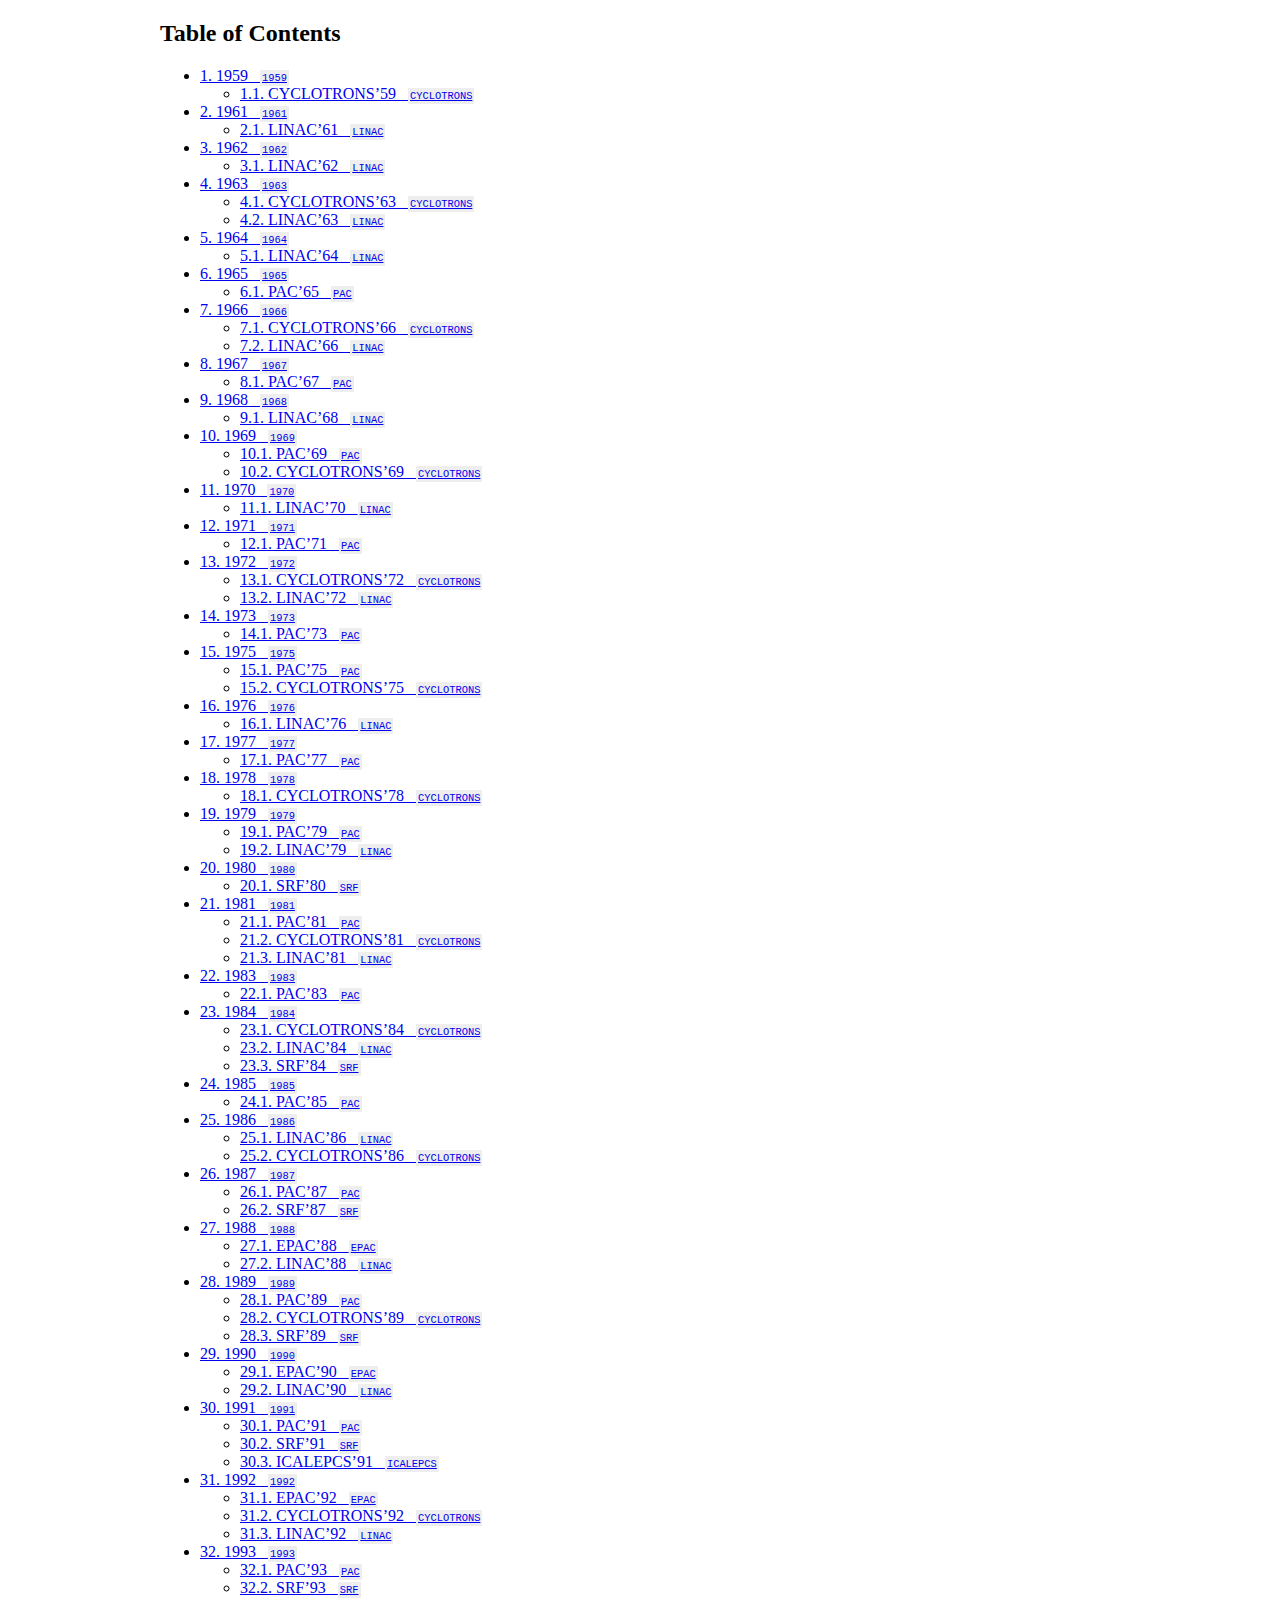
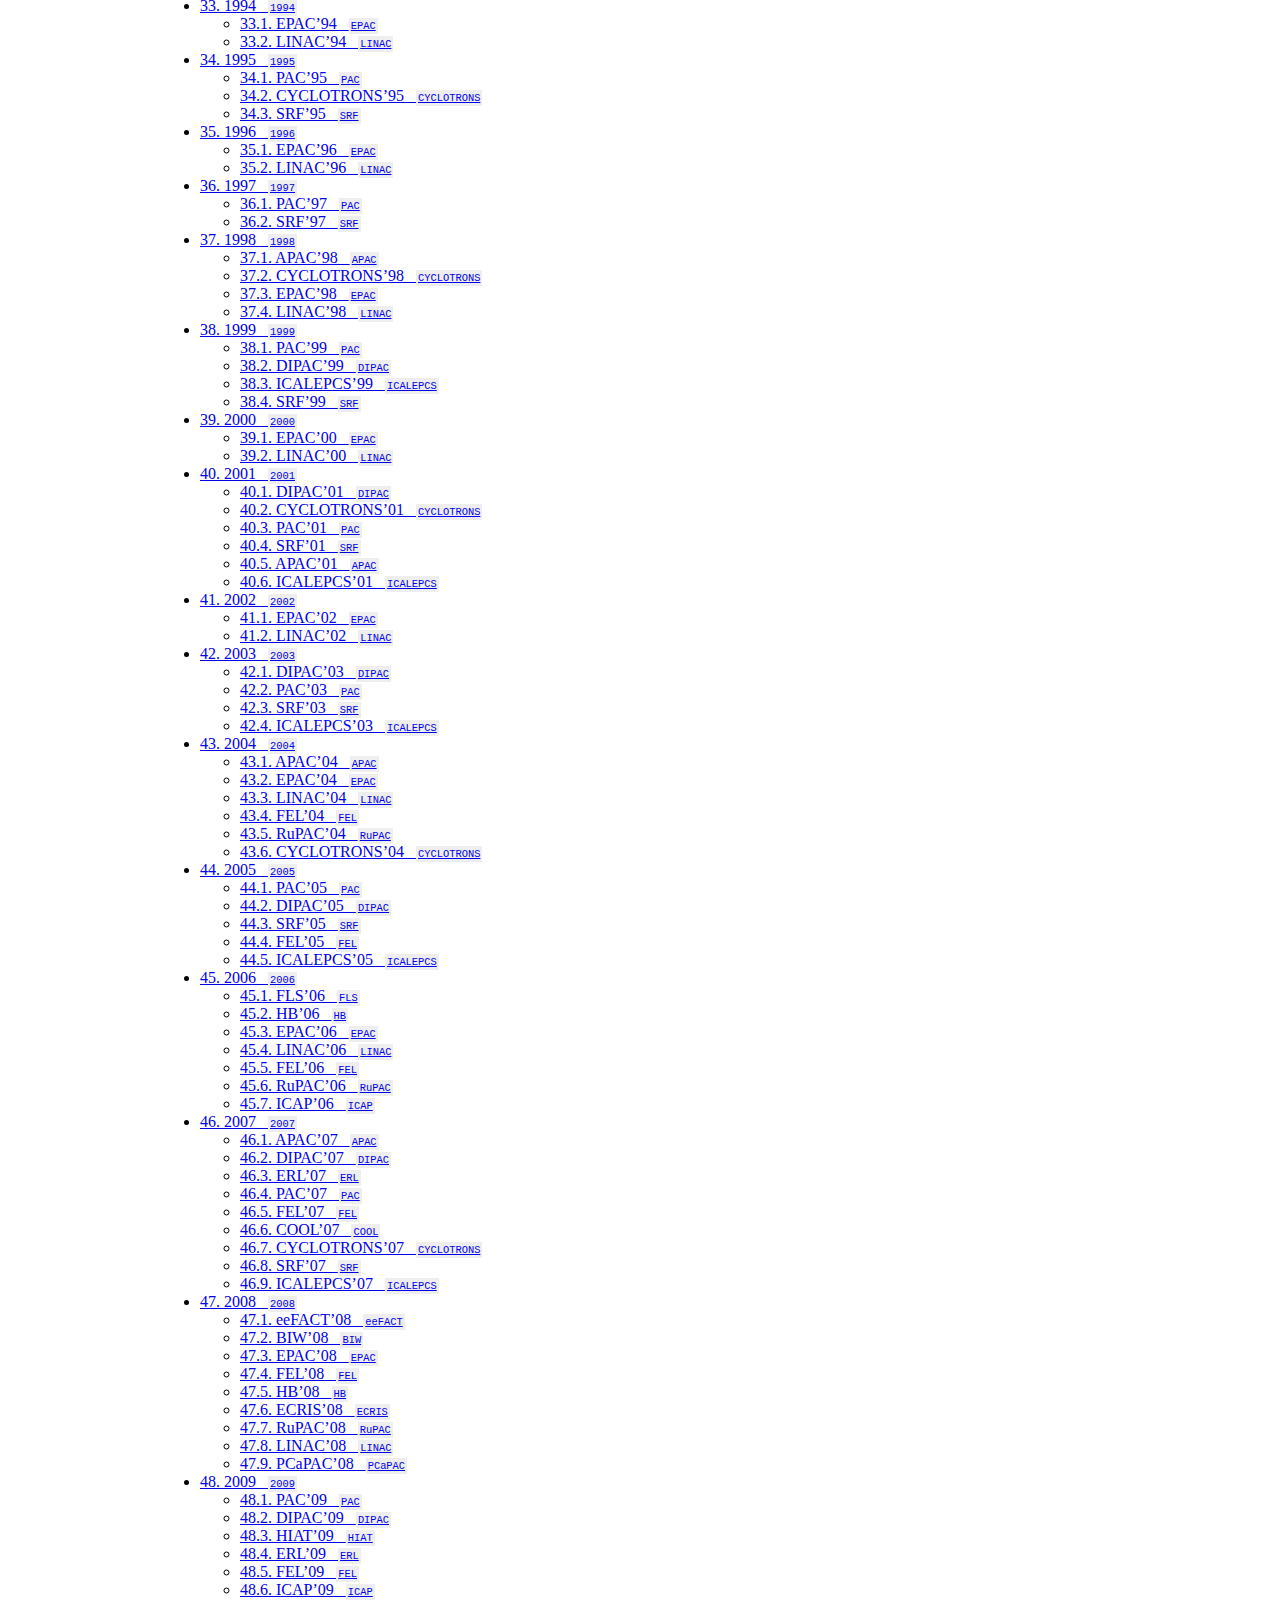
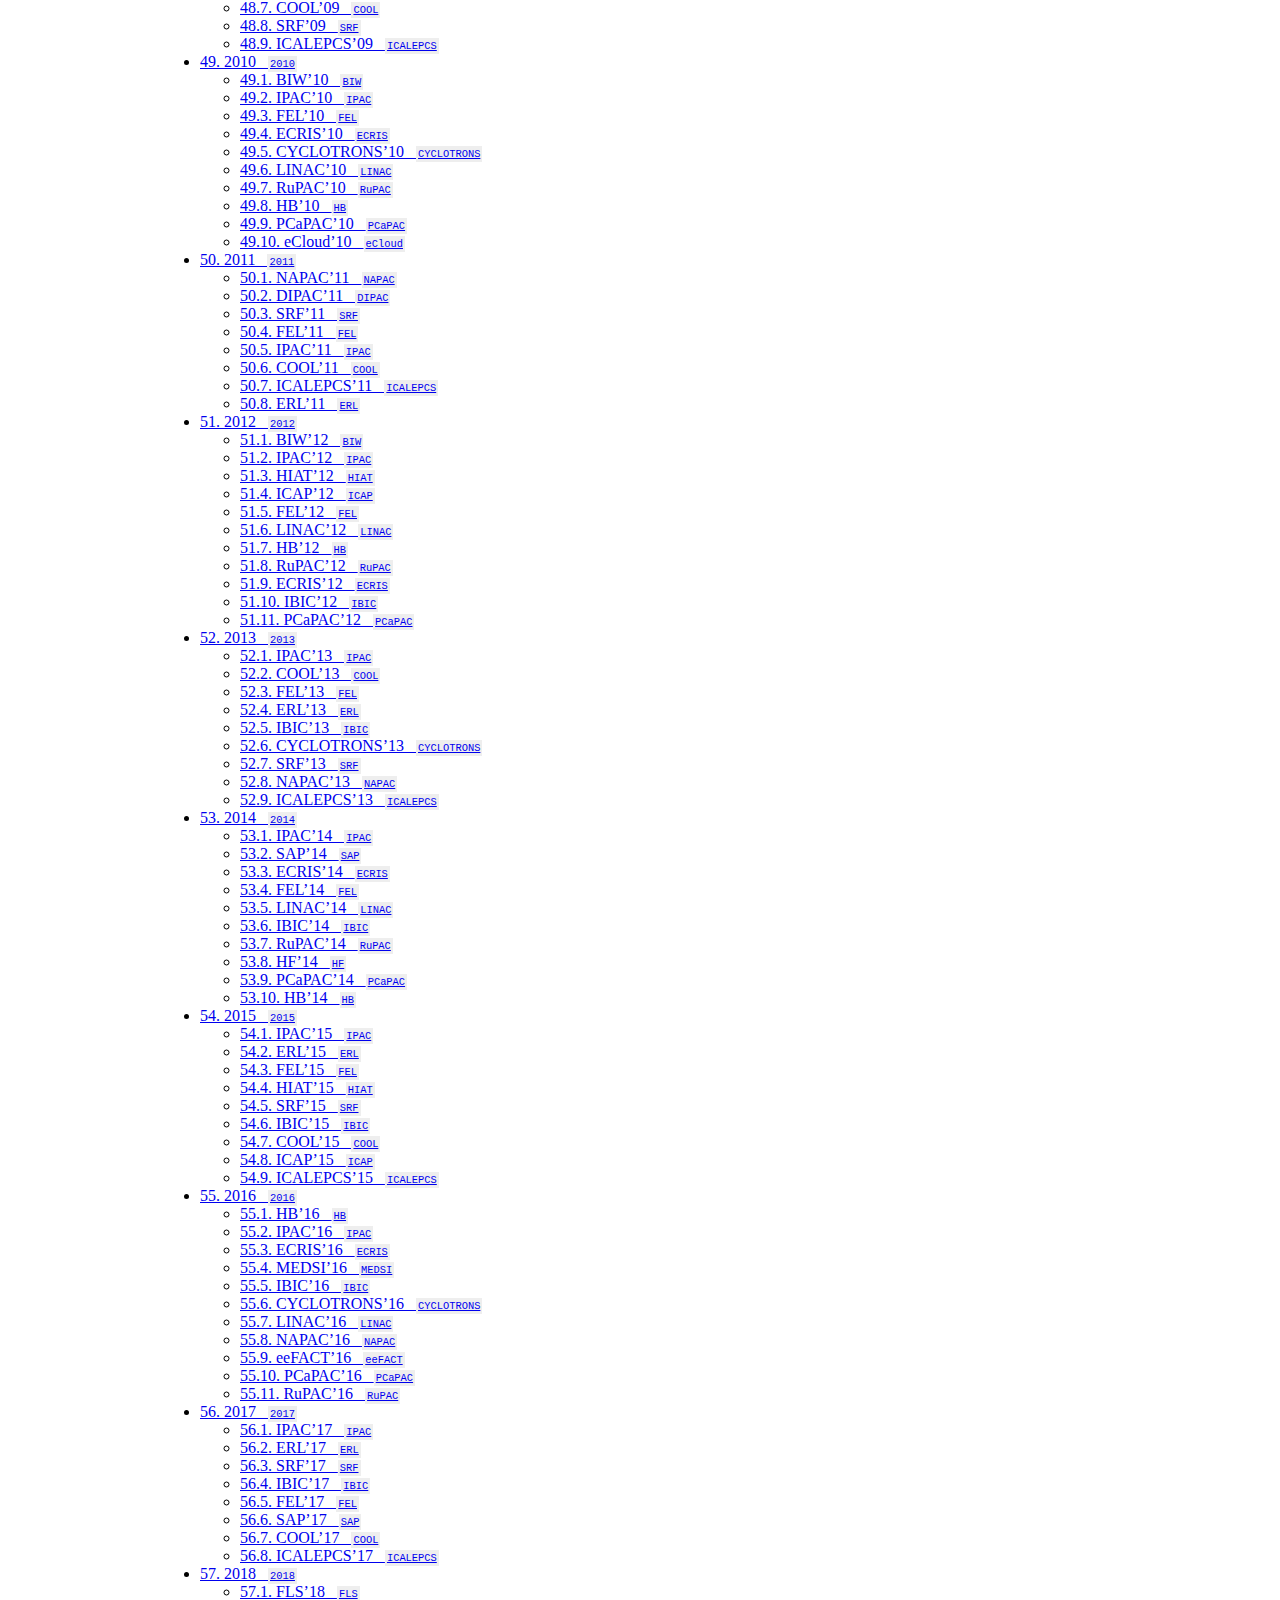
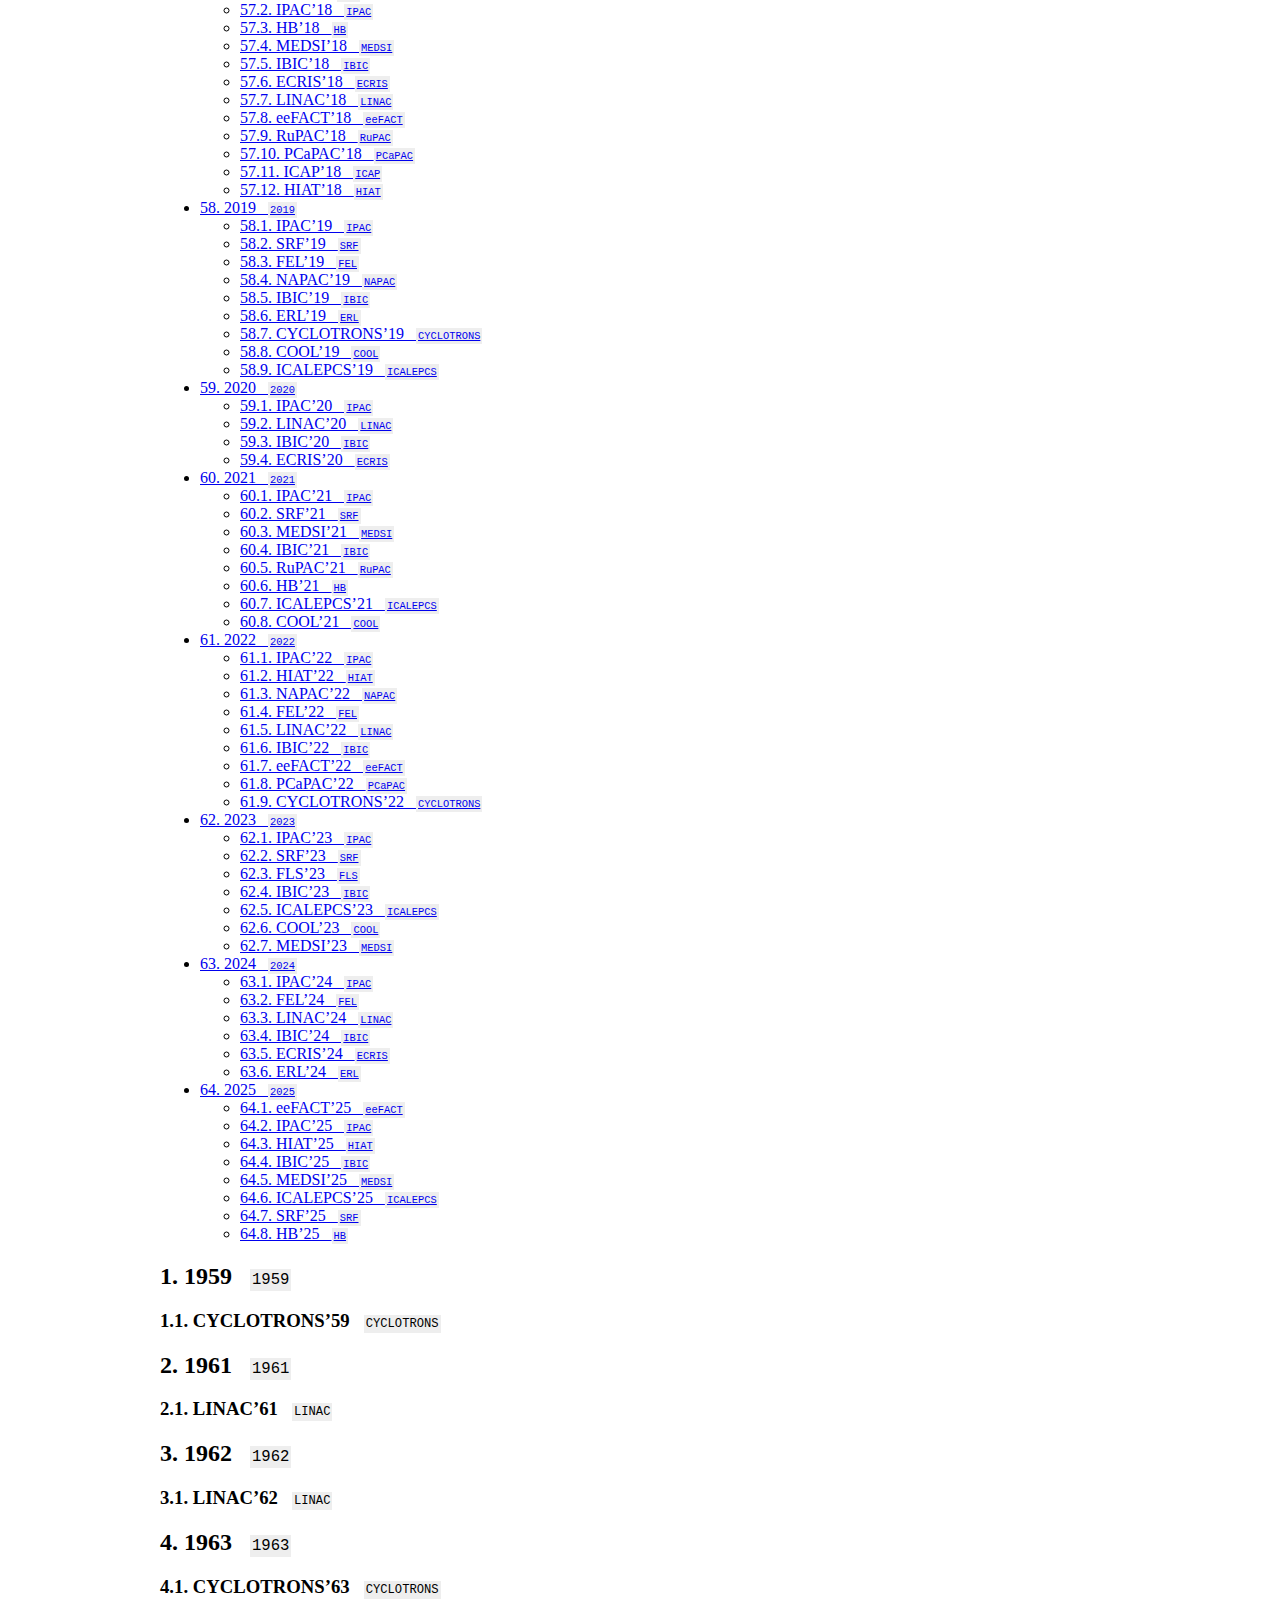
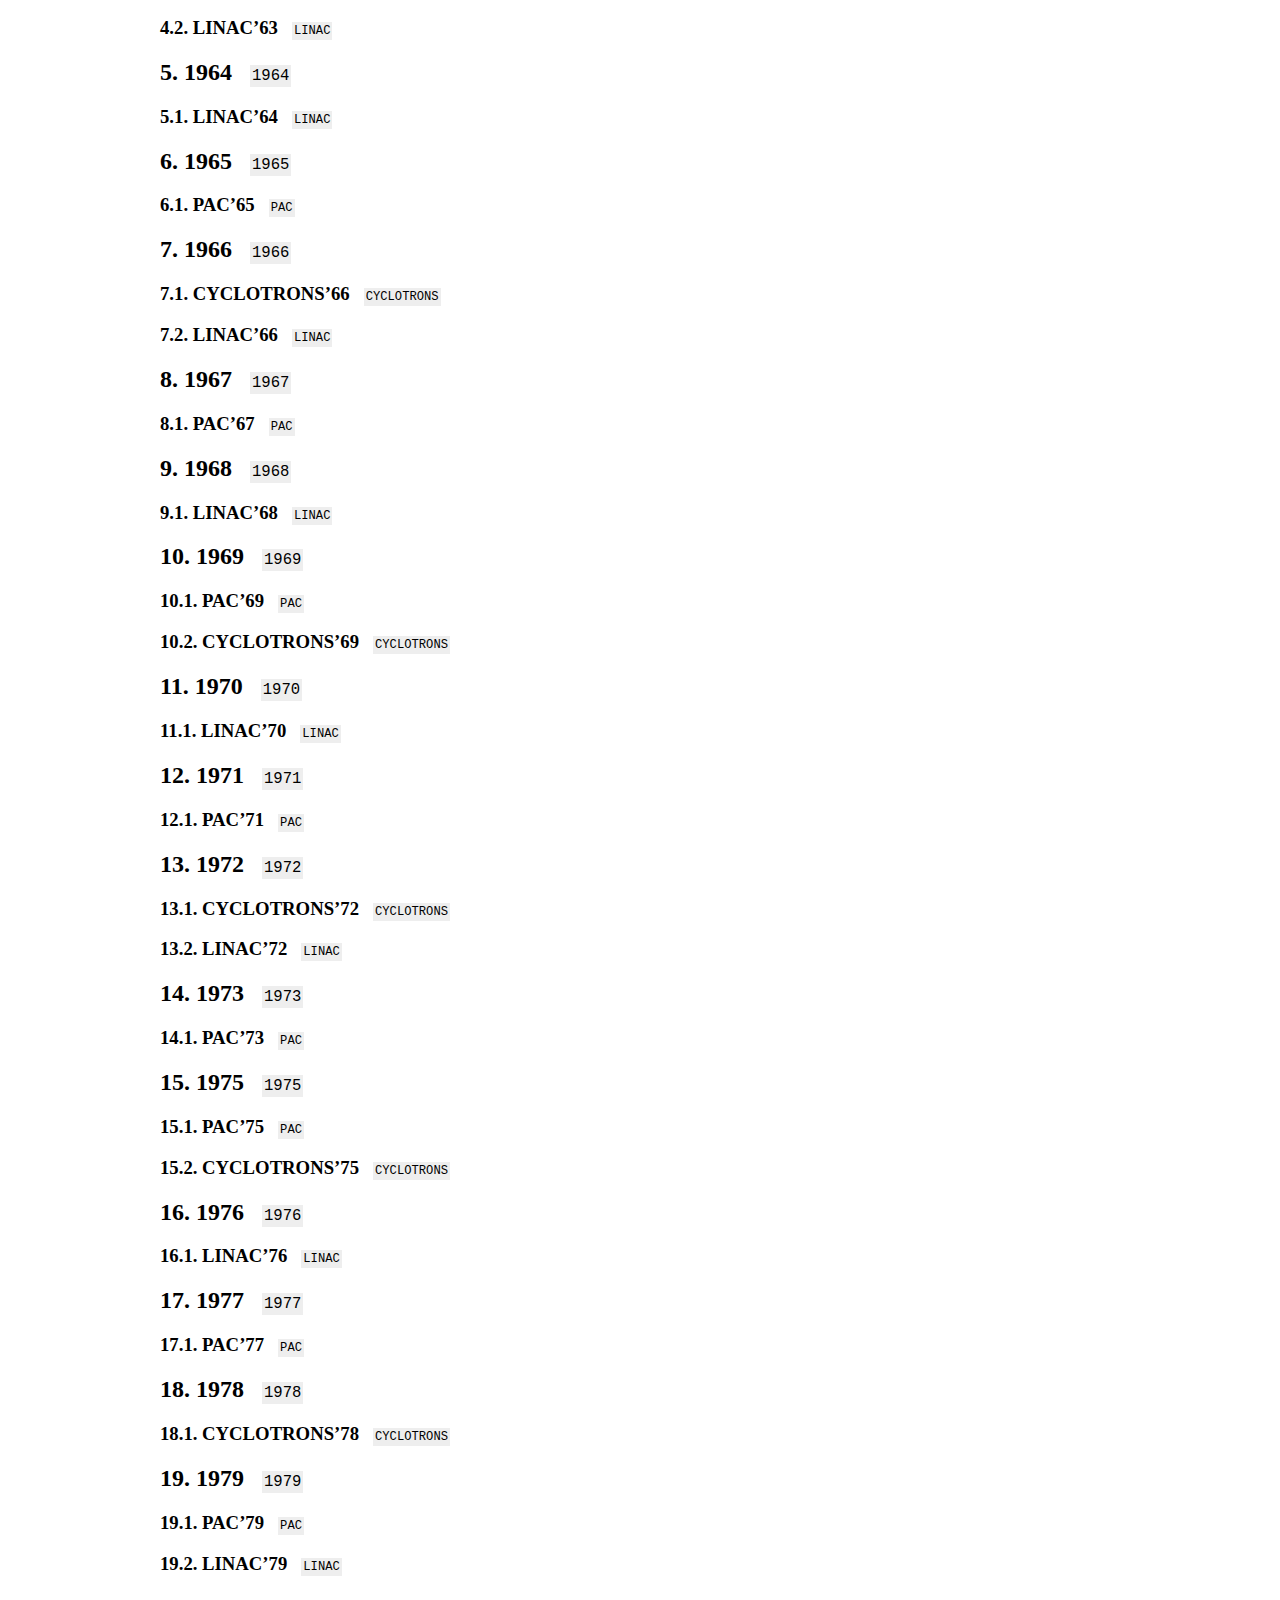
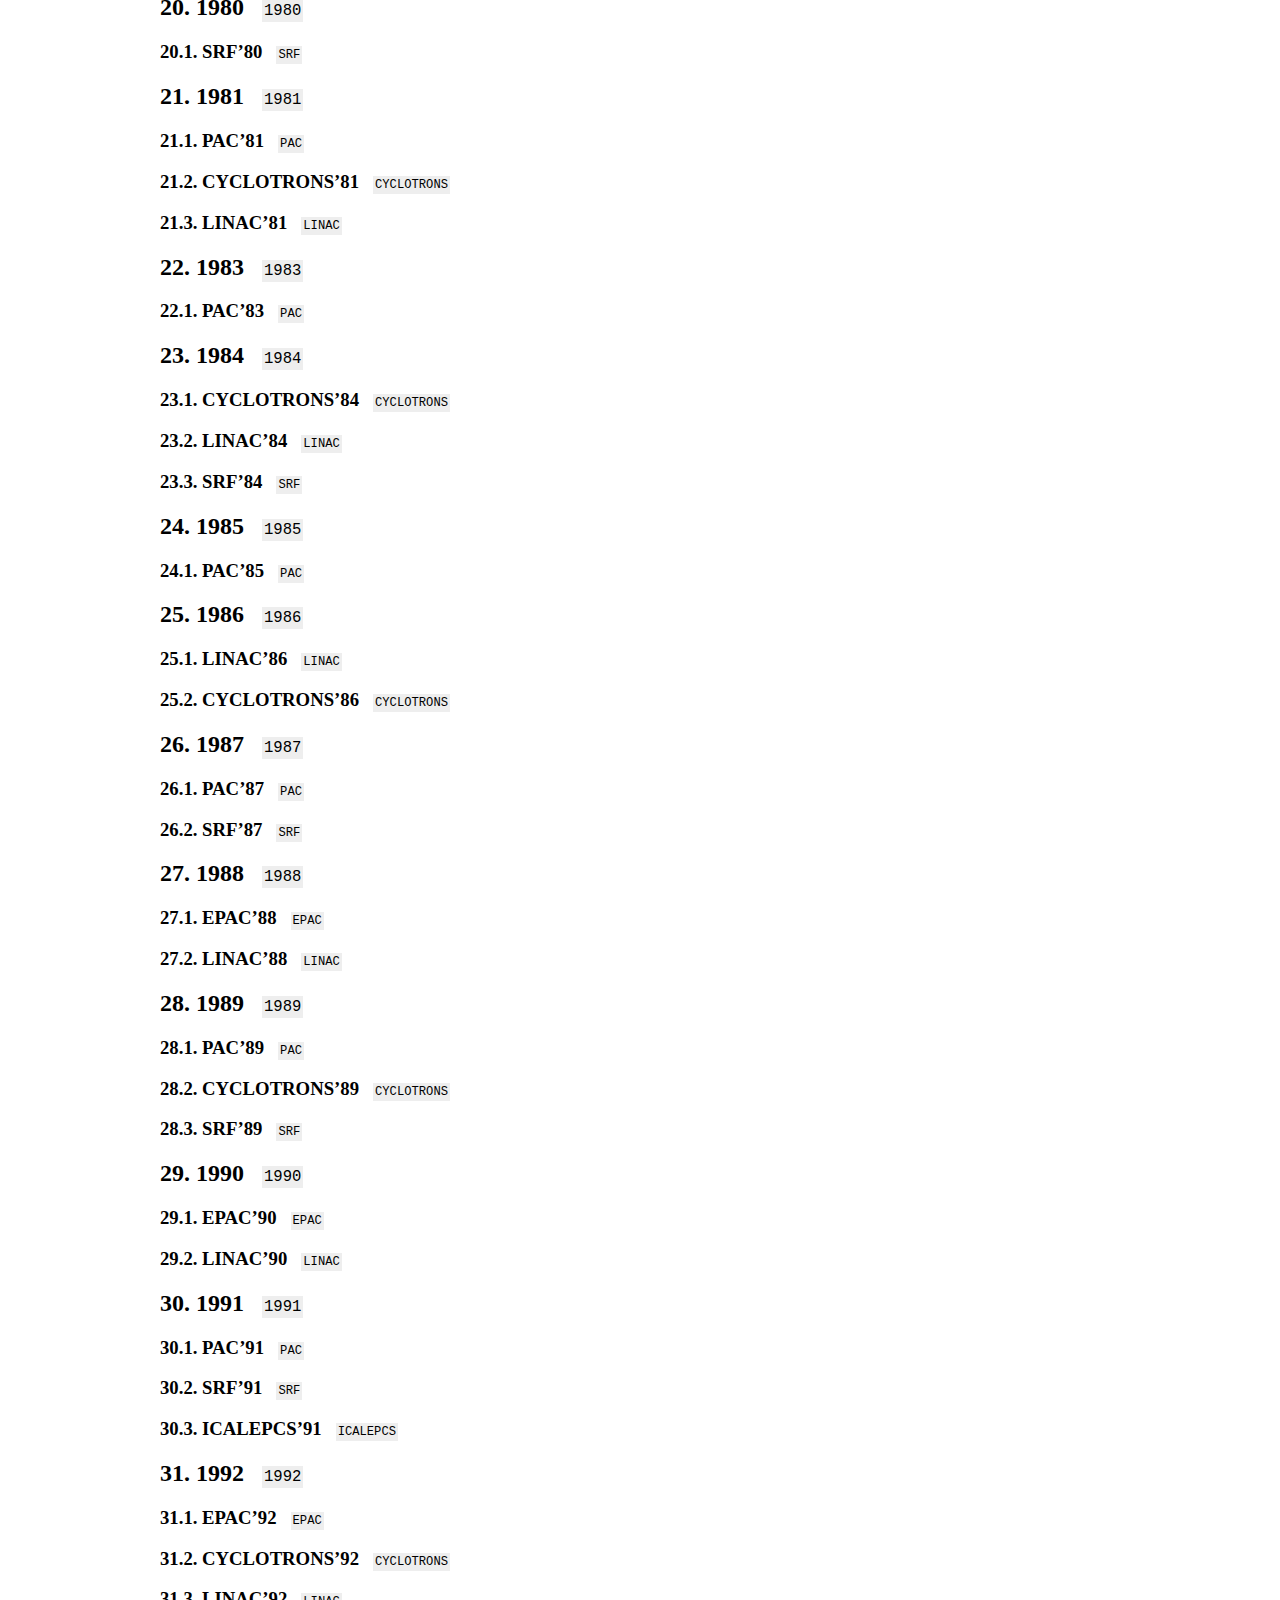
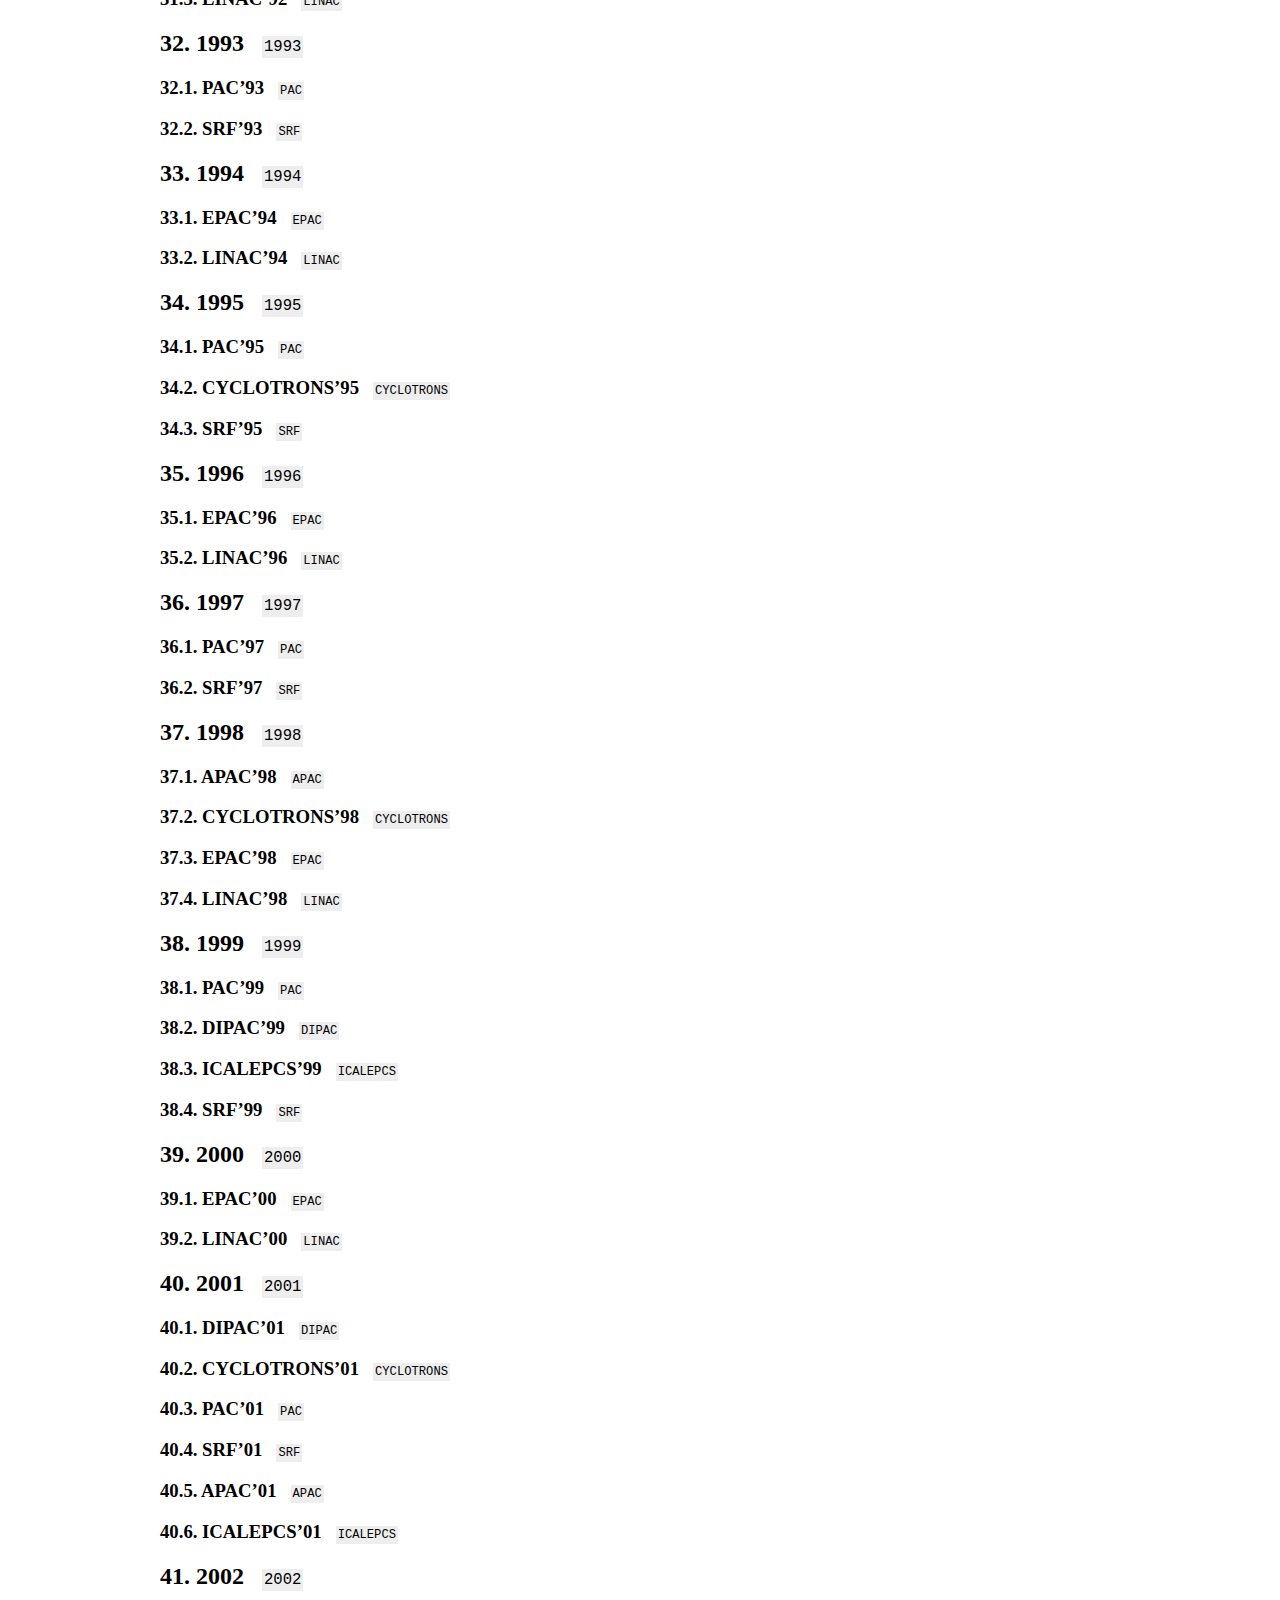
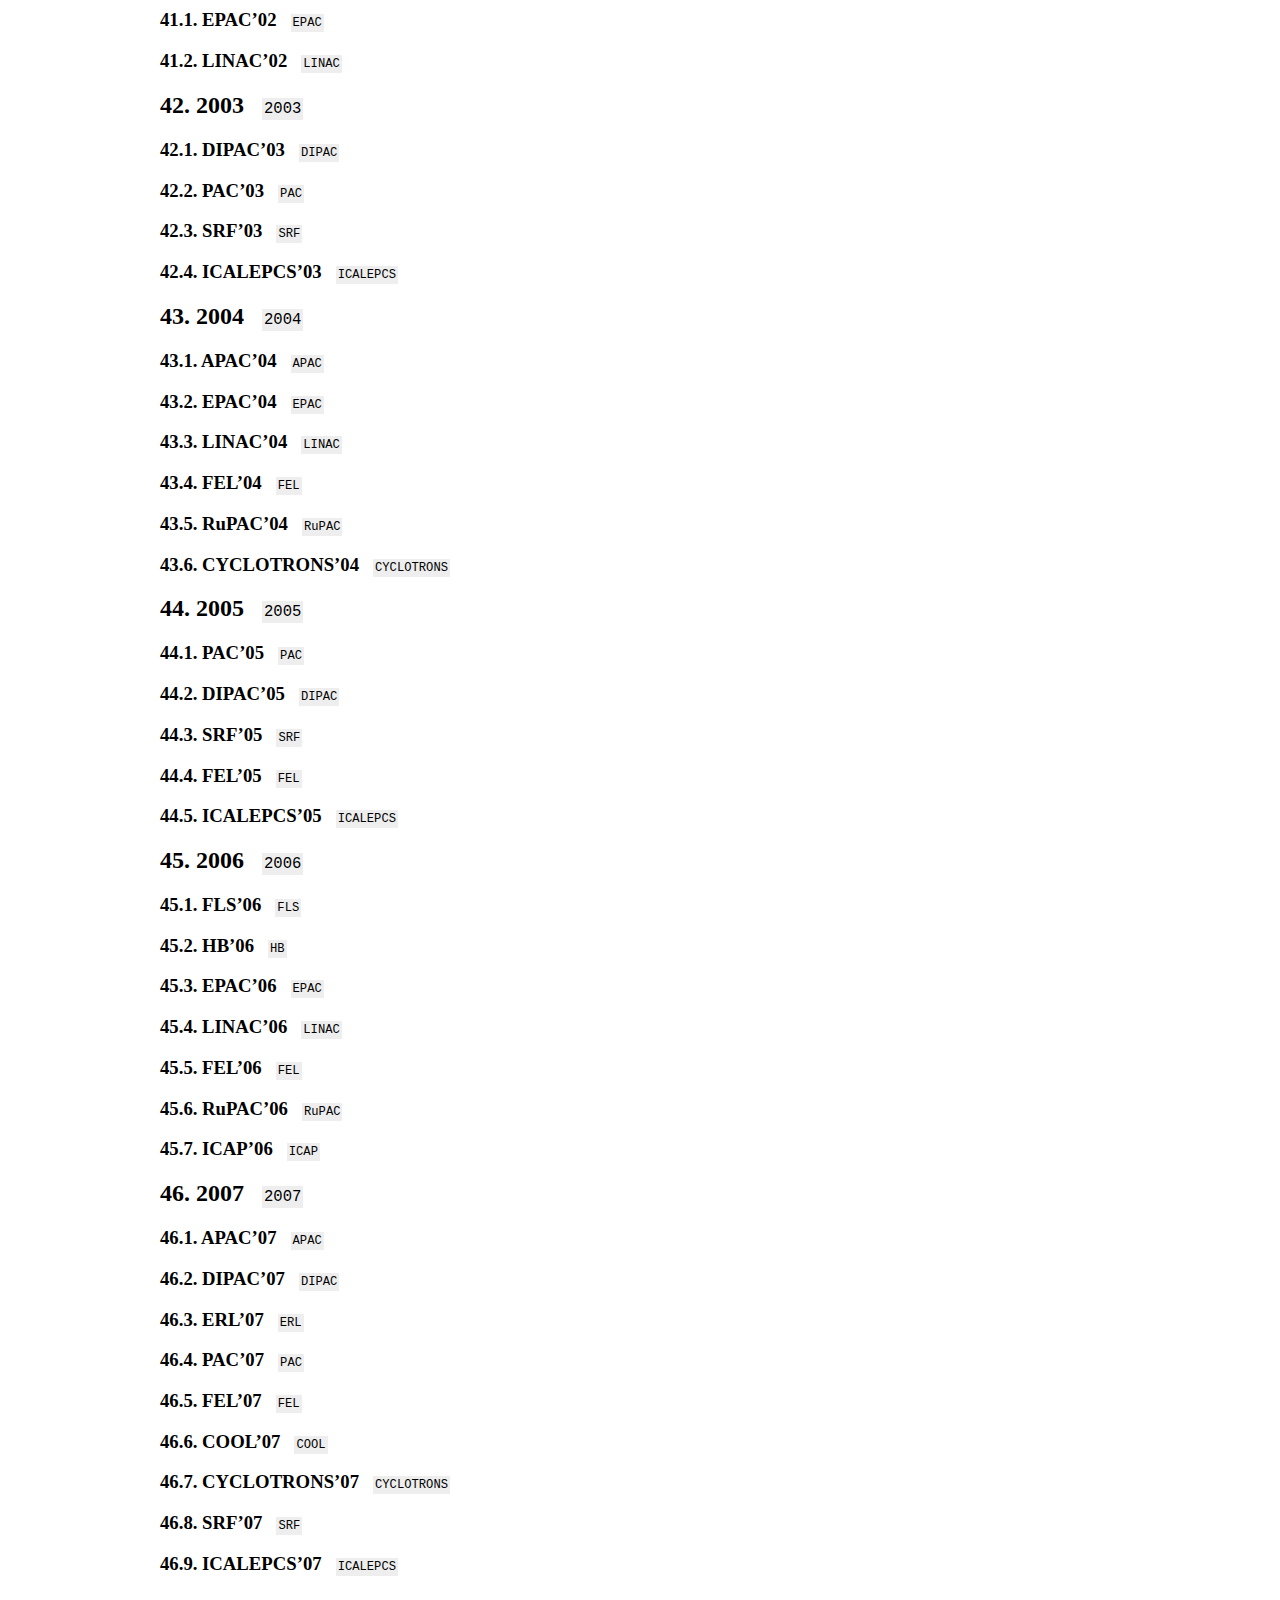
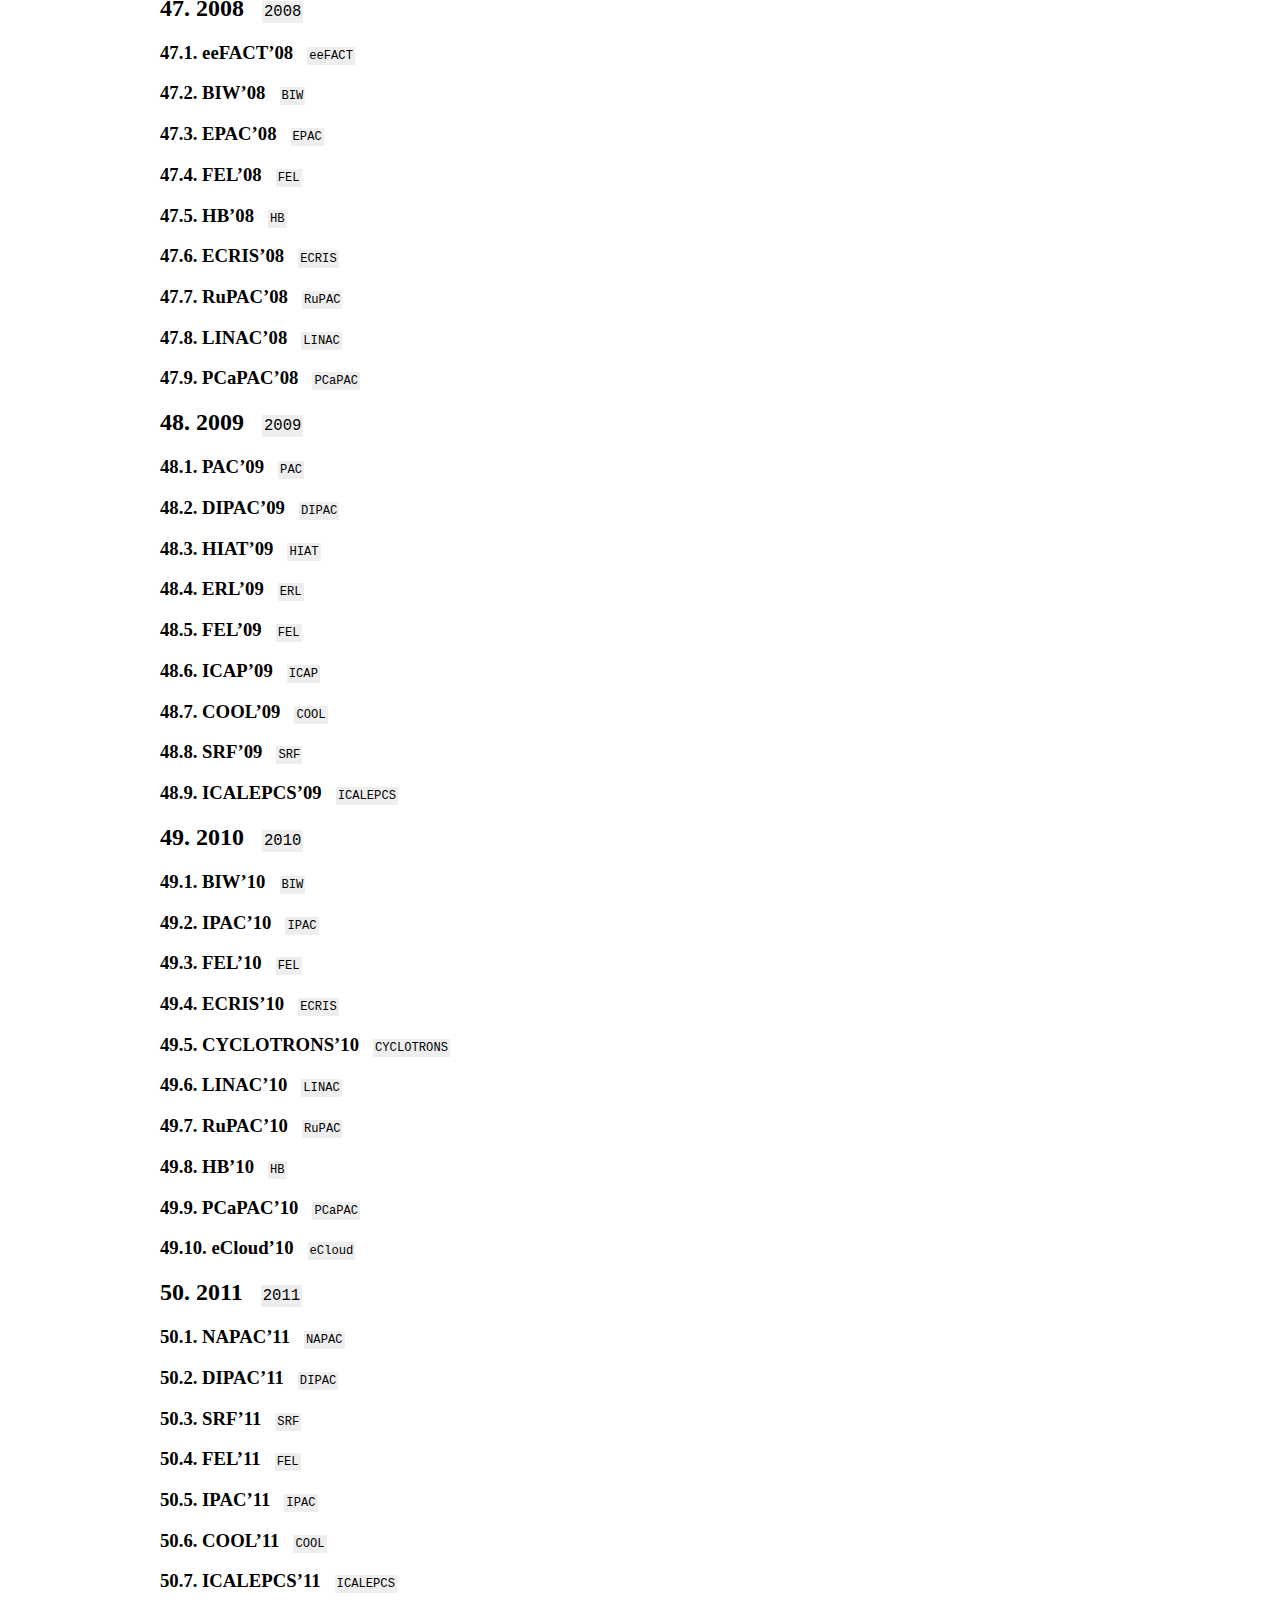
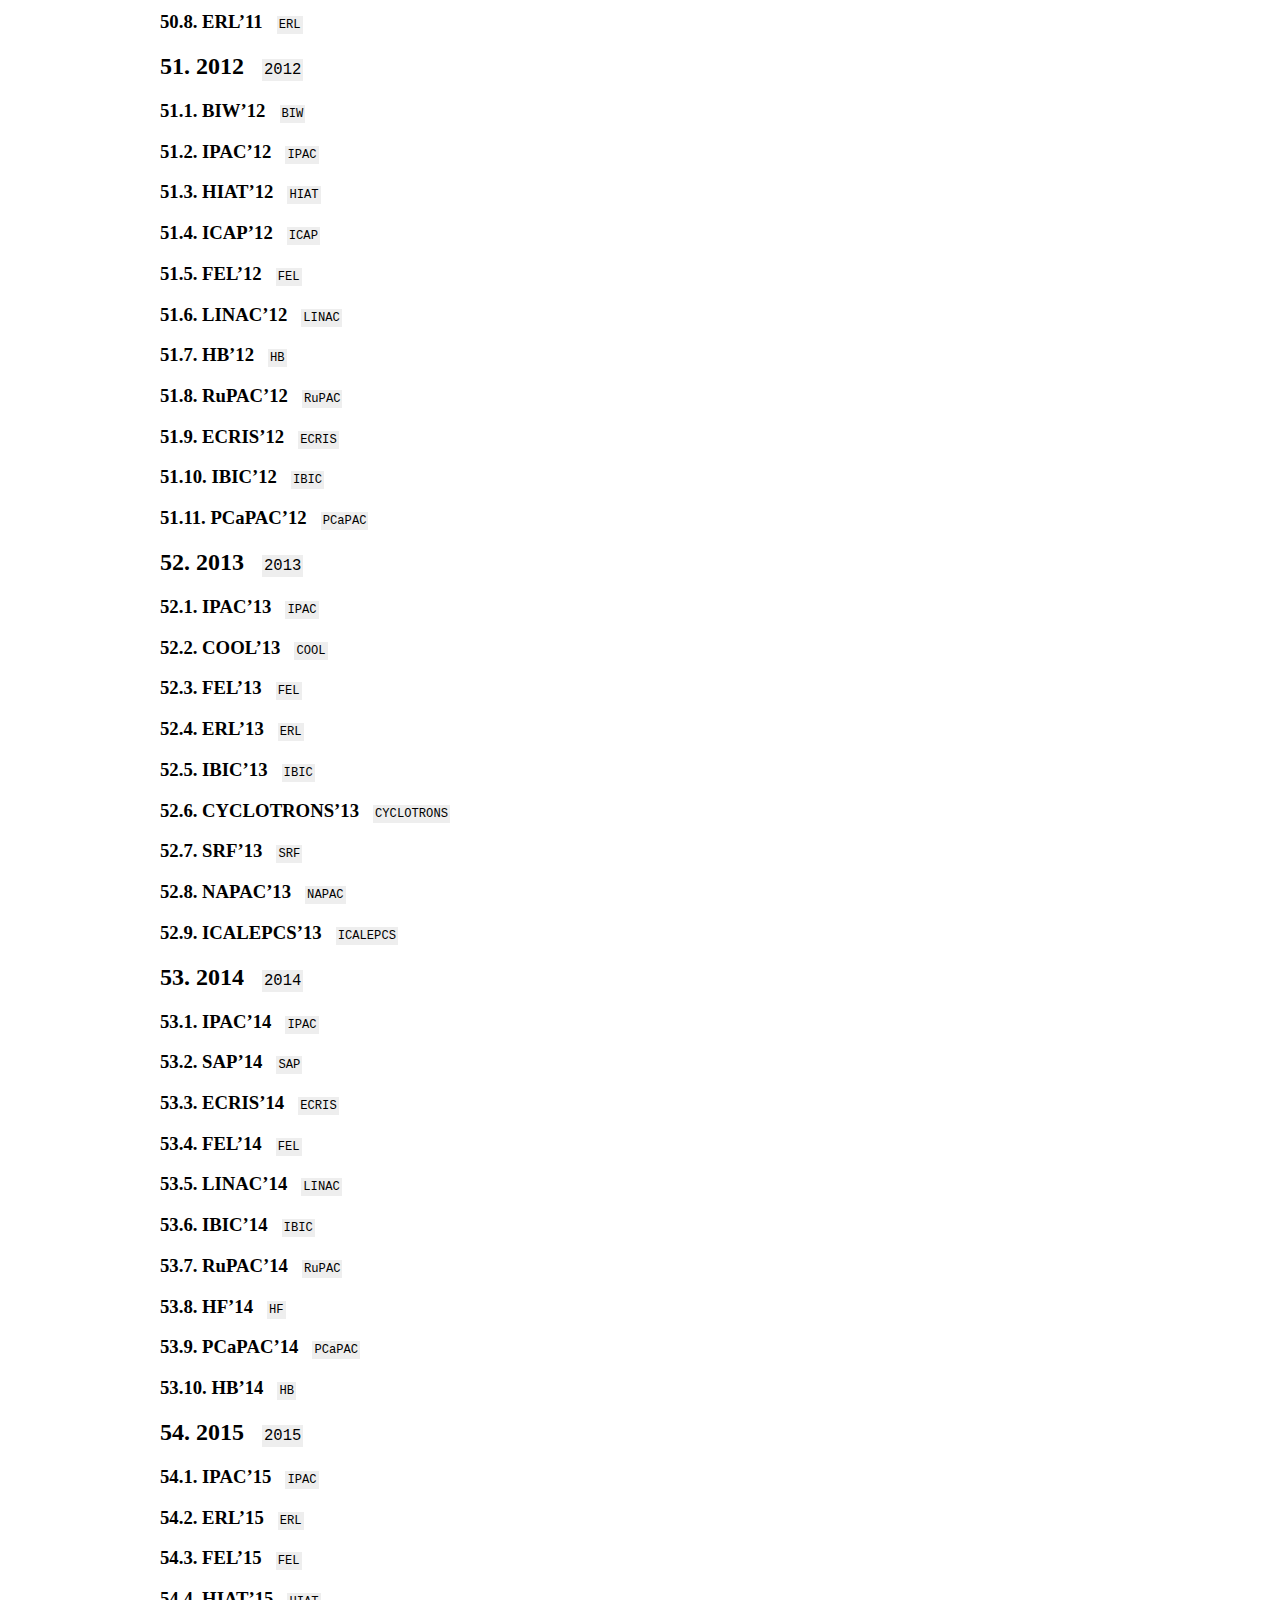
==== jacow-events.html @ 8699fc08 "Add files via upload" ====
<?xml version="1.0" encoding="utf-8"?>
<!DOCTYPE html PUBLIC "-//W3C//DTD XHTML 1.0 Strict//EN"
"http://www.w3.org/TR/xhtml1/DTD/xhtml1-strict.dtd">
<html xmlns="http://www.w3.org/1999/xhtml" lang="en" xml:lang="en">
<head>
<!-- 2024-06-10 Mon 19:55 -->
<meta http-equiv="Content-Type" content="text/html;charset=utf-8" />
<meta name="viewport" content="width=device-width, initial-scale=1" />
<title>&lrm;</title>
<meta name="author" content="Zhichu CHEN" />
<meta name="generator" content="Org Mode" />
<style>
  #content { max-width: 60em; margin: auto; }
  .title  { text-align: center;
             margin-bottom: .2em; }
  .subtitle { text-align: center;
              font-size: medium;
              font-weight: bold;
              margin-top:0; }
  .todo   { font-family: monospace; color: red; }
  .done   { font-family: monospace; color: green; }
  .priority { font-family: monospace; color: orange; }
  .tag    { background-color: #eee; font-family: monospace;
            padding: 2px; font-size: 80%; font-weight: normal; }
  .timestamp { color: #bebebe; }
  .timestamp-kwd { color: #5f9ea0; }
  .org-right  { margin-left: auto; margin-right: 0px;  text-align: right; }
  .org-left   { margin-left: 0px;  margin-right: auto; text-align: left; }
  .org-center { margin-left: auto; margin-right: auto; text-align: center; }
  .underline { text-decoration: underline; }
  #postamble p, #preamble p { font-size: 90%; margin: .2em; }
  p.verse { margin-left: 3%; }
  pre {
    border: 1px solid #e6e6e6;
    border-radius: 3px;
    background-color: #f2f2f2;
    padding: 8pt;
    font-family: monospace;
    overflow: auto;
    margin: 1.2em;
  }
  pre.src {
    position: relative;
    overflow: auto;
  }
  pre.src:before {
    display: none;
    position: absolute;
    top: -8px;
    right: 12px;
    padding: 3px;
    color: #555;
    background-color: #f2f2f299;
  }
  pre.src:hover:before { display: inline; margin-top: 14px;}
  /* Languages per Org manual */
  pre.src-asymptote:before { content: 'Asymptote'; }
  pre.src-awk:before { content: 'Awk'; }
  pre.src-authinfo::before { content: 'Authinfo'; }
  pre.src-C:before { content: 'C'; }
  /* pre.src-C++ doesn't work in CSS */
  pre.src-clojure:before { content: 'Clojure'; }
  pre.src-css:before { content: 'CSS'; }
  pre.src-D:before { content: 'D'; }
  pre.src-ditaa:before { content: 'ditaa'; }
  pre.src-dot:before { content: 'Graphviz'; }
  pre.src-calc:before { content: 'Emacs Calc'; }
  pre.src-emacs-lisp:before { content: 'Emacs Lisp'; }
  pre.src-fortran:before { content: 'Fortran'; }
  pre.src-gnuplot:before { content: 'gnuplot'; }
  pre.src-haskell:before { content: 'Haskell'; }
  pre.src-hledger:before { content: 'hledger'; }
  pre.src-java:before { content: 'Java'; }
  pre.src-js:before { content: 'Javascript'; }
  pre.src-latex:before { content: 'LaTeX'; }
  pre.src-ledger:before { content: 'Ledger'; }
  pre.src-lisp:before { content: 'Lisp'; }
  pre.src-lilypond:before { content: 'Lilypond'; }
  pre.src-lua:before { content: 'Lua'; }
  pre.src-matlab:before { content: 'MATLAB'; }
  pre.src-mscgen:before { content: 'Mscgen'; }
  pre.src-ocaml:before { content: 'Objective Caml'; }
  pre.src-octave:before { content: 'Octave'; }
  pre.src-org:before { content: 'Org mode'; }
  pre.src-oz:before { content: 'OZ'; }
  pre.src-plantuml:before { content: 'Plantuml'; }
  pre.src-processing:before { content: 'Processing.js'; }
  pre.src-python:before { content: 'Python'; }
  pre.src-R:before { content: 'R'; }
  pre.src-ruby:before { content: 'Ruby'; }
  pre.src-sass:before { content: 'Sass'; }
  pre.src-scheme:before { content: 'Scheme'; }
  pre.src-screen:before { content: 'Gnu Screen'; }
  pre.src-sed:before { content: 'Sed'; }
  pre.src-sh:before { content: 'shell'; }
  pre.src-sql:before { content: 'SQL'; }
  pre.src-sqlite:before { content: 'SQLite'; }
  /* additional languages in org.el's org-babel-load-languages alist */
  pre.src-forth:before { content: 'Forth'; }
  pre.src-io:before { content: 'IO'; }
  pre.src-J:before { content: 'J'; }
  pre.src-makefile:before { content: 'Makefile'; }
  pre.src-maxima:before { content: 'Maxima'; }
  pre.src-perl:before { content: 'Perl'; }
  pre.src-picolisp:before { content: 'Pico Lisp'; }
  pre.src-scala:before { content: 'Scala'; }
  pre.src-shell:before { content: 'Shell Script'; }
  pre.src-ebnf2ps:before { content: 'ebfn2ps'; }
  /* additional language identifiers per "defun org-babel-execute"
       in ob-*.el */
  pre.src-cpp:before  { content: 'C++'; }
  pre.src-abc:before  { content: 'ABC'; }
  pre.src-coq:before  { content: 'Coq'; }
  pre.src-groovy:before  { content: 'Groovy'; }
  /* additional language identifiers from org-babel-shell-names in
     ob-shell.el: ob-shell is the only babel language using a lambda to put
     the execution function name together. */
  pre.src-bash:before  { content: 'bash'; }
  pre.src-csh:before  { content: 'csh'; }
  pre.src-ash:before  { content: 'ash'; }
  pre.src-dash:before  { content: 'dash'; }
  pre.src-ksh:before  { content: 'ksh'; }
  pre.src-mksh:before  { content: 'mksh'; }
  pre.src-posh:before  { content: 'posh'; }
  /* Additional Emacs modes also supported by the LaTeX listings package */
  pre.src-ada:before { content: 'Ada'; }
  pre.src-asm:before { content: 'Assembler'; }
  pre.src-caml:before { content: 'Caml'; }
  pre.src-delphi:before { content: 'Delphi'; }
  pre.src-html:before { content: 'HTML'; }
  pre.src-idl:before { content: 'IDL'; }
  pre.src-mercury:before { content: 'Mercury'; }
  pre.src-metapost:before { content: 'MetaPost'; }
  pre.src-modula-2:before { content: 'Modula-2'; }
  pre.src-pascal:before { content: 'Pascal'; }
  pre.src-ps:before { content: 'PostScript'; }
  pre.src-prolog:before { content: 'Prolog'; }
  pre.src-simula:before { content: 'Simula'; }
  pre.src-tcl:before { content: 'tcl'; }
  pre.src-tex:before { content: 'TeX'; }
  pre.src-plain-tex:before { content: 'Plain TeX'; }
  pre.src-verilog:before { content: 'Verilog'; }
  pre.src-vhdl:before { content: 'VHDL'; }
  pre.src-xml:before { content: 'XML'; }
  pre.src-nxml:before { content: 'XML'; }
  /* add a generic configuration mode; LaTeX export needs an additional
     (add-to-list 'org-latex-listings-langs '(conf " ")) in .emacs */
  pre.src-conf:before { content: 'Configuration File'; }

  table { border-collapse:collapse; }
  caption.t-above { caption-side: top; }
  caption.t-bottom { caption-side: bottom; }
  td, th { vertical-align:top;  }
  th.org-right  { text-align: center;  }
  th.org-left   { text-align: center;   }
  th.org-center { text-align: center; }
  td.org-right  { text-align: right;  }
  td.org-left   { text-align: left;   }
  td.org-center { text-align: center; }
  dt { font-weight: bold; }
  .footpara { display: inline; }
  .footdef  { margin-bottom: 1em; }
  .figure { padding: 1em; }
  .figure p { text-align: center; }
  .equation-container {
    display: table;
    text-align: center;
    width: 100%;
  }
  .equation {
    vertical-align: middle;
  }
  .equation-label {
    display: table-cell;
    text-align: right;
    vertical-align: middle;
  }
  .inlinetask {
    padding: 10px;
    border: 2px solid gray;
    margin: 10px;
    background: #ffffcc;
  }
  #org-div-home-and-up
   { text-align: right; font-size: 70%; white-space: nowrap; }
  textarea { overflow-x: auto; }
  .linenr { font-size: smaller }
  .code-highlighted { background-color: #ffff00; }
  .org-info-js_info-navigation { border-style: none; }
  #org-info-js_console-label
    { font-size: 10px; font-weight: bold; white-space: nowrap; }
  .org-info-js_search-highlight
    { background-color: #ffff00; color: #000000; font-weight: bold; }
  .org-svg { }
</style>
</head>
<body>
<div id="content" class="content">
<div id="table-of-contents" role="doc-toc">
<h2>Table of Contents</h2>
<div id="text-table-of-contents" role="doc-toc">
<ul>
<li><a href="#orgef1a515">1. 1959&#xa0;&#xa0;&#xa0;<span class="tag"><span class="1959">1959</span></span></a>
<ul>
<li><a href="#org7b01a6e">1.1. CYCLOTRONS’59&#xa0;&#xa0;&#xa0;<span class="tag"><span class="CYCLOTRONS">CYCLOTRONS</span></span></a></li>
</ul>
</li>
<li><a href="#orgdc8f105">2. 1961&#xa0;&#xa0;&#xa0;<span class="tag"><span class="1961">1961</span></span></a>
<ul>
<li><a href="#org925fdd4">2.1. LINAC’61&#xa0;&#xa0;&#xa0;<span class="tag"><span class="LINAC">LINAC</span></span></a></li>
</ul>
</li>
<li><a href="#org887c39b">3. 1962&#xa0;&#xa0;&#xa0;<span class="tag"><span class="1962">1962</span></span></a>
<ul>
<li><a href="#org212b0ae">3.1. LINAC’62&#xa0;&#xa0;&#xa0;<span class="tag"><span class="LINAC">LINAC</span></span></a></li>
</ul>
</li>
<li><a href="#org2448d4a">4. 1963&#xa0;&#xa0;&#xa0;<span class="tag"><span class="1963">1963</span></span></a>
<ul>
<li><a href="#orgd2d303b">4.1. CYCLOTRONS’63&#xa0;&#xa0;&#xa0;<span class="tag"><span class="CYCLOTRONS">CYCLOTRONS</span></span></a></li>
<li><a href="#org31b5f8f">4.2. LINAC’63&#xa0;&#xa0;&#xa0;<span class="tag"><span class="LINAC">LINAC</span></span></a></li>
</ul>
</li>
<li><a href="#org707481b">5. 1964&#xa0;&#xa0;&#xa0;<span class="tag"><span class="1964">1964</span></span></a>
<ul>
<li><a href="#org6f81d81">5.1. LINAC’64&#xa0;&#xa0;&#xa0;<span class="tag"><span class="LINAC">LINAC</span></span></a></li>
</ul>
</li>
<li><a href="#org2168117">6. 1965&#xa0;&#xa0;&#xa0;<span class="tag"><span class="1965">1965</span></span></a>
<ul>
<li><a href="#orgf71c5a9">6.1. PAC’65&#xa0;&#xa0;&#xa0;<span class="tag"><span class="PAC">PAC</span></span></a></li>
</ul>
</li>
<li><a href="#org131df9d">7. 1966&#xa0;&#xa0;&#xa0;<span class="tag"><span class="1966">1966</span></span></a>
<ul>
<li><a href="#org6c7384c">7.1. CYCLOTRONS’66&#xa0;&#xa0;&#xa0;<span class="tag"><span class="CYCLOTRONS">CYCLOTRONS</span></span></a></li>
<li><a href="#org3ebb04d">7.2. LINAC’66&#xa0;&#xa0;&#xa0;<span class="tag"><span class="LINAC">LINAC</span></span></a></li>
</ul>
</li>
<li><a href="#orgde0083e">8. 1967&#xa0;&#xa0;&#xa0;<span class="tag"><span class="1967">1967</span></span></a>
<ul>
<li><a href="#orgb2ce5bd">8.1. PAC’67&#xa0;&#xa0;&#xa0;<span class="tag"><span class="PAC">PAC</span></span></a></li>
</ul>
</li>
<li><a href="#orgcdb3a79">9. 1968&#xa0;&#xa0;&#xa0;<span class="tag"><span class="1968">1968</span></span></a>
<ul>
<li><a href="#orge2fc7d7">9.1. LINAC’68&#xa0;&#xa0;&#xa0;<span class="tag"><span class="LINAC">LINAC</span></span></a></li>
</ul>
</li>
<li><a href="#orgd29ea23">10. 1969&#xa0;&#xa0;&#xa0;<span class="tag"><span class="1969">1969</span></span></a>
<ul>
<li><a href="#org5861100">10.1. PAC’69&#xa0;&#xa0;&#xa0;<span class="tag"><span class="PAC">PAC</span></span></a></li>
<li><a href="#org4ff2131">10.2. CYCLOTRONS’69&#xa0;&#xa0;&#xa0;<span class="tag"><span class="CYCLOTRONS">CYCLOTRONS</span></span></a></li>
</ul>
</li>
<li><a href="#org500625a">11. 1970&#xa0;&#xa0;&#xa0;<span class="tag"><span class="1970">1970</span></span></a>
<ul>
<li><a href="#orgb52b73f">11.1. LINAC’70&#xa0;&#xa0;&#xa0;<span class="tag"><span class="LINAC">LINAC</span></span></a></li>
</ul>
</li>
<li><a href="#orgac9411e">12. 1971&#xa0;&#xa0;&#xa0;<span class="tag"><span class="1971">1971</span></span></a>
<ul>
<li><a href="#orgedfb3ca">12.1. PAC’71&#xa0;&#xa0;&#xa0;<span class="tag"><span class="PAC">PAC</span></span></a></li>
</ul>
</li>
<li><a href="#orgddcd92e">13. 1972&#xa0;&#xa0;&#xa0;<span class="tag"><span class="1972">1972</span></span></a>
<ul>
<li><a href="#orgb66a6c9">13.1. CYCLOTRONS’72&#xa0;&#xa0;&#xa0;<span class="tag"><span class="CYCLOTRONS">CYCLOTRONS</span></span></a></li>
<li><a href="#org5460fc4">13.2. LINAC’72&#xa0;&#xa0;&#xa0;<span class="tag"><span class="LINAC">LINAC</span></span></a></li>
</ul>
</li>
<li><a href="#org31d150c">14. 1973&#xa0;&#xa0;&#xa0;<span class="tag"><span class="1973">1973</span></span></a>
<ul>
<li><a href="#org3870b34">14.1. PAC’73&#xa0;&#xa0;&#xa0;<span class="tag"><span class="PAC">PAC</span></span></a></li>
</ul>
</li>
<li><a href="#orgea5de2d">15. 1975&#xa0;&#xa0;&#xa0;<span class="tag"><span class="1975">1975</span></span></a>
<ul>
<li><a href="#org062d779">15.1. PAC’75&#xa0;&#xa0;&#xa0;<span class="tag"><span class="PAC">PAC</span></span></a></li>
<li><a href="#org43fe91b">15.2. CYCLOTRONS’75&#xa0;&#xa0;&#xa0;<span class="tag"><span class="CYCLOTRONS">CYCLOTRONS</span></span></a></li>
</ul>
</li>
<li><a href="#orged13724">16. 1976&#xa0;&#xa0;&#xa0;<span class="tag"><span class="1976">1976</span></span></a>
<ul>
<li><a href="#org65a6279">16.1. LINAC’76&#xa0;&#xa0;&#xa0;<span class="tag"><span class="LINAC">LINAC</span></span></a></li>
</ul>
</li>
<li><a href="#org082690a">17. 1977&#xa0;&#xa0;&#xa0;<span class="tag"><span class="1977">1977</span></span></a>
<ul>
<li><a href="#orgf87a0e8">17.1. PAC’77&#xa0;&#xa0;&#xa0;<span class="tag"><span class="PAC">PAC</span></span></a></li>
</ul>
</li>
<li><a href="#org83059a4">18. 1978&#xa0;&#xa0;&#xa0;<span class="tag"><span class="1978">1978</span></span></a>
<ul>
<li><a href="#orgec55fdb">18.1. CYCLOTRONS’78&#xa0;&#xa0;&#xa0;<span class="tag"><span class="CYCLOTRONS">CYCLOTRONS</span></span></a></li>
</ul>
</li>
<li><a href="#orgab45862">19. 1979&#xa0;&#xa0;&#xa0;<span class="tag"><span class="1979">1979</span></span></a>
<ul>
<li><a href="#orgd85fefa">19.1. PAC’79&#xa0;&#xa0;&#xa0;<span class="tag"><span class="PAC">PAC</span></span></a></li>
<li><a href="#orge8cde84">19.2. LINAC’79&#xa0;&#xa0;&#xa0;<span class="tag"><span class="LINAC">LINAC</span></span></a></li>
</ul>
</li>
<li><a href="#org292f3c7">20. 1980&#xa0;&#xa0;&#xa0;<span class="tag"><span class="1980">1980</span></span></a>
<ul>
<li><a href="#org0014a6a">20.1. SRF’80&#xa0;&#xa0;&#xa0;<span class="tag"><span class="SRF">SRF</span></span></a></li>
</ul>
</li>
<li><a href="#org5a4f149">21. 1981&#xa0;&#xa0;&#xa0;<span class="tag"><span class="1981">1981</span></span></a>
<ul>
<li><a href="#org2c549db">21.1. PAC’81&#xa0;&#xa0;&#xa0;<span class="tag"><span class="PAC">PAC</span></span></a></li>
<li><a href="#orga3db346">21.2. CYCLOTRONS’81&#xa0;&#xa0;&#xa0;<span class="tag"><span class="CYCLOTRONS">CYCLOTRONS</span></span></a></li>
<li><a href="#org4a83347">21.3. LINAC’81&#xa0;&#xa0;&#xa0;<span class="tag"><span class="LINAC">LINAC</span></span></a></li>
</ul>
</li>
<li><a href="#org47b4604">22. 1983&#xa0;&#xa0;&#xa0;<span class="tag"><span class="1983">1983</span></span></a>
<ul>
<li><a href="#orge849b25">22.1. PAC’83&#xa0;&#xa0;&#xa0;<span class="tag"><span class="PAC">PAC</span></span></a></li>
</ul>
</li>
<li><a href="#org46206b7">23. 1984&#xa0;&#xa0;&#xa0;<span class="tag"><span class="1984">1984</span></span></a>
<ul>
<li><a href="#org7e69efb">23.1. CYCLOTRONS’84&#xa0;&#xa0;&#xa0;<span class="tag"><span class="CYCLOTRONS">CYCLOTRONS</span></span></a></li>
<li><a href="#orgf54bfc4">23.2. LINAC’84&#xa0;&#xa0;&#xa0;<span class="tag"><span class="LINAC">LINAC</span></span></a></li>
<li><a href="#org5f0173e">23.3. SRF’84&#xa0;&#xa0;&#xa0;<span class="tag"><span class="SRF">SRF</span></span></a></li>
</ul>
</li>
<li><a href="#orga698527">24. 1985&#xa0;&#xa0;&#xa0;<span class="tag"><span class="1985">1985</span></span></a>
<ul>
<li><a href="#org000ac76">24.1. PAC’85&#xa0;&#xa0;&#xa0;<span class="tag"><span class="PAC">PAC</span></span></a></li>
</ul>
</li>
<li><a href="#org205958c">25. 1986&#xa0;&#xa0;&#xa0;<span class="tag"><span class="1986">1986</span></span></a>
<ul>
<li><a href="#org4875dda">25.1. LINAC’86&#xa0;&#xa0;&#xa0;<span class="tag"><span class="LINAC">LINAC</span></span></a></li>
<li><a href="#org86cf1e5">25.2. CYCLOTRONS’86&#xa0;&#xa0;&#xa0;<span class="tag"><span class="CYCLOTRONS">CYCLOTRONS</span></span></a></li>
</ul>
</li>
<li><a href="#org0ec5117">26. 1987&#xa0;&#xa0;&#xa0;<span class="tag"><span class="1987">1987</span></span></a>
<ul>
<li><a href="#orgf1cd95a">26.1. PAC’87&#xa0;&#xa0;&#xa0;<span class="tag"><span class="PAC">PAC</span></span></a></li>
<li><a href="#orge6de7e5">26.2. SRF’87&#xa0;&#xa0;&#xa0;<span class="tag"><span class="SRF">SRF</span></span></a></li>
</ul>
</li>
<li><a href="#org7ccd0b5">27. 1988&#xa0;&#xa0;&#xa0;<span class="tag"><span class="1988">1988</span></span></a>
<ul>
<li><a href="#orgf5916e5">27.1. EPAC’88&#xa0;&#xa0;&#xa0;<span class="tag"><span class="EPAC">EPAC</span></span></a></li>
<li><a href="#org962ac85">27.2. LINAC’88&#xa0;&#xa0;&#xa0;<span class="tag"><span class="LINAC">LINAC</span></span></a></li>
</ul>
</li>
<li><a href="#orgb4f7731">28. 1989&#xa0;&#xa0;&#xa0;<span class="tag"><span class="1989">1989</span></span></a>
<ul>
<li><a href="#org82117c7">28.1. PAC’89&#xa0;&#xa0;&#xa0;<span class="tag"><span class="PAC">PAC</span></span></a></li>
<li><a href="#orgffe88ec">28.2. CYCLOTRONS’89&#xa0;&#xa0;&#xa0;<span class="tag"><span class="CYCLOTRONS">CYCLOTRONS</span></span></a></li>
<li><a href="#org21ffc4d">28.3. SRF’89&#xa0;&#xa0;&#xa0;<span class="tag"><span class="SRF">SRF</span></span></a></li>
</ul>
</li>
<li><a href="#org0d9f019">29. 1990&#xa0;&#xa0;&#xa0;<span class="tag"><span class="1990">1990</span></span></a>
<ul>
<li><a href="#org4e38dd5">29.1. EPAC’90&#xa0;&#xa0;&#xa0;<span class="tag"><span class="EPAC">EPAC</span></span></a></li>
<li><a href="#orga4b3305">29.2. LINAC’90&#xa0;&#xa0;&#xa0;<span class="tag"><span class="LINAC">LINAC</span></span></a></li>
</ul>
</li>
<li><a href="#org85836fd">30. 1991&#xa0;&#xa0;&#xa0;<span class="tag"><span class="1991">1991</span></span></a>
<ul>
<li><a href="#org68e7ebb">30.1. PAC’91&#xa0;&#xa0;&#xa0;<span class="tag"><span class="PAC">PAC</span></span></a></li>
<li><a href="#org3df241b">30.2. SRF’91&#xa0;&#xa0;&#xa0;<span class="tag"><span class="SRF">SRF</span></span></a></li>
<li><a href="#org292c7b6">30.3. ICALEPCS’91&#xa0;&#xa0;&#xa0;<span class="tag"><span class="ICALEPCS">ICALEPCS</span></span></a></li>
</ul>
</li>
<li><a href="#orgcd766ac">31. 1992&#xa0;&#xa0;&#xa0;<span class="tag"><span class="1992">1992</span></span></a>
<ul>
<li><a href="#org0968383">31.1. EPAC’92&#xa0;&#xa0;&#xa0;<span class="tag"><span class="EPAC">EPAC</span></span></a></li>
<li><a href="#orgb53aa35">31.2. CYCLOTRONS’92&#xa0;&#xa0;&#xa0;<span class="tag"><span class="CYCLOTRONS">CYCLOTRONS</span></span></a></li>
<li><a href="#org7452085">31.3. LINAC’92&#xa0;&#xa0;&#xa0;<span class="tag"><span class="LINAC">LINAC</span></span></a></li>
</ul>
</li>
<li><a href="#org73f4124">32. 1993&#xa0;&#xa0;&#xa0;<span class="tag"><span class="1993">1993</span></span></a>
<ul>
<li><a href="#org2e29d70">32.1. PAC’93&#xa0;&#xa0;&#xa0;<span class="tag"><span class="PAC">PAC</span></span></a></li>
<li><a href="#orgf69b1c1">32.2. SRF’93&#xa0;&#xa0;&#xa0;<span class="tag"><span class="SRF">SRF</span></span></a></li>
</ul>
</li>
<li><a href="#orgddf05b4">33. 1994&#xa0;&#xa0;&#xa0;<span class="tag"><span class="1994">1994</span></span></a>
<ul>
<li><a href="#org4ffa8e2">33.1. EPAC’94&#xa0;&#xa0;&#xa0;<span class="tag"><span class="EPAC">EPAC</span></span></a></li>
<li><a href="#org3f18d13">33.2. LINAC’94&#xa0;&#xa0;&#xa0;<span class="tag"><span class="LINAC">LINAC</span></span></a></li>
</ul>
</li>
<li><a href="#orgef37c7e">34. 1995&#xa0;&#xa0;&#xa0;<span class="tag"><span class="1995">1995</span></span></a>
<ul>
<li><a href="#orgf501326">34.1. PAC’95&#xa0;&#xa0;&#xa0;<span class="tag"><span class="PAC">PAC</span></span></a></li>
<li><a href="#org9af1a77">34.2. CYCLOTRONS’95&#xa0;&#xa0;&#xa0;<span class="tag"><span class="CYCLOTRONS">CYCLOTRONS</span></span></a></li>
<li><a href="#org5427f67">34.3. SRF’95&#xa0;&#xa0;&#xa0;<span class="tag"><span class="SRF">SRF</span></span></a></li>
</ul>
</li>
<li><a href="#org6bb38cf">35. 1996&#xa0;&#xa0;&#xa0;<span class="tag"><span class="1996">1996</span></span></a>
<ul>
<li><a href="#orge30f6d2">35.1. EPAC’96&#xa0;&#xa0;&#xa0;<span class="tag"><span class="EPAC">EPAC</span></span></a></li>
<li><a href="#org5d566fd">35.2. LINAC’96&#xa0;&#xa0;&#xa0;<span class="tag"><span class="LINAC">LINAC</span></span></a></li>
</ul>
</li>
<li><a href="#orgfd5aaa4">36. 1997&#xa0;&#xa0;&#xa0;<span class="tag"><span class="1997">1997</span></span></a>
<ul>
<li><a href="#org2c4e71a">36.1. PAC’97&#xa0;&#xa0;&#xa0;<span class="tag"><span class="PAC">PAC</span></span></a></li>
<li><a href="#org89a2509">36.2. SRF’97&#xa0;&#xa0;&#xa0;<span class="tag"><span class="SRF">SRF</span></span></a></li>
</ul>
</li>
<li><a href="#orga131988">37. 1998&#xa0;&#xa0;&#xa0;<span class="tag"><span class="1998">1998</span></span></a>
<ul>
<li><a href="#org74a7dac">37.1. APAC’98&#xa0;&#xa0;&#xa0;<span class="tag"><span class="APAC">APAC</span></span></a></li>
<li><a href="#orgefebd83">37.2. CYCLOTRONS’98&#xa0;&#xa0;&#xa0;<span class="tag"><span class="CYCLOTRONS">CYCLOTRONS</span></span></a></li>
<li><a href="#orga0abcff">37.3. EPAC’98&#xa0;&#xa0;&#xa0;<span class="tag"><span class="EPAC">EPAC</span></span></a></li>
<li><a href="#org95ab25f">37.4. LINAC’98&#xa0;&#xa0;&#xa0;<span class="tag"><span class="LINAC">LINAC</span></span></a></li>
</ul>
</li>
<li><a href="#org70bf1a0">38. 1999&#xa0;&#xa0;&#xa0;<span class="tag"><span class="1999">1999</span></span></a>
<ul>
<li><a href="#org8f296d1">38.1. PAC’99&#xa0;&#xa0;&#xa0;<span class="tag"><span class="PAC">PAC</span></span></a></li>
<li><a href="#org07bc8f2">38.2. DIPAC’99&#xa0;&#xa0;&#xa0;<span class="tag"><span class="DIPAC">DIPAC</span></span></a></li>
<li><a href="#orga15b14a">38.3. ICALEPCS’99&#xa0;&#xa0;&#xa0;<span class="tag"><span class="ICALEPCS">ICALEPCS</span></span></a></li>
<li><a href="#org470e641">38.4. SRF’99&#xa0;&#xa0;&#xa0;<span class="tag"><span class="SRF">SRF</span></span></a></li>
</ul>
</li>
<li><a href="#org752c6cc">39. 2000&#xa0;&#xa0;&#xa0;<span class="tag"><span class="2000">2000</span></span></a>
<ul>
<li><a href="#orge93f48e">39.1. EPAC’00&#xa0;&#xa0;&#xa0;<span class="tag"><span class="EPAC">EPAC</span></span></a></li>
<li><a href="#org845c9e0">39.2. LINAC’00&#xa0;&#xa0;&#xa0;<span class="tag"><span class="LINAC">LINAC</span></span></a></li>
</ul>
</li>
<li><a href="#orgb635ff3">40. 2001&#xa0;&#xa0;&#xa0;<span class="tag"><span class="2001">2001</span></span></a>
<ul>
<li><a href="#org4cd46f4">40.1. DIPAC’01&#xa0;&#xa0;&#xa0;<span class="tag"><span class="DIPAC">DIPAC</span></span></a></li>
<li><a href="#org39b6451">40.2. CYCLOTRONS’01&#xa0;&#xa0;&#xa0;<span class="tag"><span class="CYCLOTRONS">CYCLOTRONS</span></span></a></li>
<li><a href="#org185b8ea">40.3. PAC’01&#xa0;&#xa0;&#xa0;<span class="tag"><span class="PAC">PAC</span></span></a></li>
<li><a href="#org5c16b96">40.4. SRF’01&#xa0;&#xa0;&#xa0;<span class="tag"><span class="SRF">SRF</span></span></a></li>
<li><a href="#org565f1bc">40.5. APAC’01&#xa0;&#xa0;&#xa0;<span class="tag"><span class="APAC">APAC</span></span></a></li>
<li><a href="#org087cb00">40.6. ICALEPCS’01&#xa0;&#xa0;&#xa0;<span class="tag"><span class="ICALEPCS">ICALEPCS</span></span></a></li>
</ul>
</li>
<li><a href="#orgcb9478f">41. 2002&#xa0;&#xa0;&#xa0;<span class="tag"><span class="2002">2002</span></span></a>
<ul>
<li><a href="#org08f3a8a">41.1. EPAC’02&#xa0;&#xa0;&#xa0;<span class="tag"><span class="EPAC">EPAC</span></span></a></li>
<li><a href="#org9592136">41.2. LINAC’02&#xa0;&#xa0;&#xa0;<span class="tag"><span class="LINAC">LINAC</span></span></a></li>
</ul>
</li>
<li><a href="#org7813598">42. 2003&#xa0;&#xa0;&#xa0;<span class="tag"><span class="2003">2003</span></span></a>
<ul>
<li><a href="#org5962859">42.1. DIPAC’03&#xa0;&#xa0;&#xa0;<span class="tag"><span class="DIPAC">DIPAC</span></span></a></li>
<li><a href="#org371e7d0">42.2. PAC’03&#xa0;&#xa0;&#xa0;<span class="tag"><span class="PAC">PAC</span></span></a></li>
<li><a href="#orgaab7074">42.3. SRF’03&#xa0;&#xa0;&#xa0;<span class="tag"><span class="SRF">SRF</span></span></a></li>
<li><a href="#org053d02c">42.4. ICALEPCS’03&#xa0;&#xa0;&#xa0;<span class="tag"><span class="ICALEPCS">ICALEPCS</span></span></a></li>
</ul>
</li>
<li><a href="#orgd0a6676">43. 2004&#xa0;&#xa0;&#xa0;<span class="tag"><span class="2004">2004</span></span></a>
<ul>
<li><a href="#orgc52c00f">43.1. APAC’04&#xa0;&#xa0;&#xa0;<span class="tag"><span class="APAC">APAC</span></span></a></li>
<li><a href="#org60c12fa">43.2. EPAC’04&#xa0;&#xa0;&#xa0;<span class="tag"><span class="EPAC">EPAC</span></span></a></li>
<li><a href="#org2ad7115">43.3. LINAC’04&#xa0;&#xa0;&#xa0;<span class="tag"><span class="LINAC">LINAC</span></span></a></li>
<li><a href="#orgc199f01">43.4. FEL’04&#xa0;&#xa0;&#xa0;<span class="tag"><span class="FEL">FEL</span></span></a></li>
<li><a href="#orgbf6eba0">43.5. RuPAC’04&#xa0;&#xa0;&#xa0;<span class="tag"><span class="RuPAC">RuPAC</span></span></a></li>
<li><a href="#org26f1d45">43.6. CYCLOTRONS’04&#xa0;&#xa0;&#xa0;<span class="tag"><span class="CYCLOTRONS">CYCLOTRONS</span></span></a></li>
</ul>
</li>
<li><a href="#org821528d">44. 2005&#xa0;&#xa0;&#xa0;<span class="tag"><span class="2005">2005</span></span></a>
<ul>
<li><a href="#org6d03418">44.1. PAC’05&#xa0;&#xa0;&#xa0;<span class="tag"><span class="PAC">PAC</span></span></a></li>
<li><a href="#org973341f">44.2. DIPAC’05&#xa0;&#xa0;&#xa0;<span class="tag"><span class="DIPAC">DIPAC</span></span></a></li>
<li><a href="#orgc30f399">44.3. SRF’05&#xa0;&#xa0;&#xa0;<span class="tag"><span class="SRF">SRF</span></span></a></li>
<li><a href="#orge772e83">44.4. FEL’05&#xa0;&#xa0;&#xa0;<span class="tag"><span class="FEL">FEL</span></span></a></li>
<li><a href="#org4700bbf">44.5. ICALEPCS’05&#xa0;&#xa0;&#xa0;<span class="tag"><span class="ICALEPCS">ICALEPCS</span></span></a></li>
</ul>
</li>
<li><a href="#orgfbbe6a0">45. 2006&#xa0;&#xa0;&#xa0;<span class="tag"><span class="2006">2006</span></span></a>
<ul>
<li><a href="#org34c98f6">45.1. FLS’06&#xa0;&#xa0;&#xa0;<span class="tag"><span class="FLS">FLS</span></span></a></li>
<li><a href="#org982b0a3">45.2. HB’06&#xa0;&#xa0;&#xa0;<span class="tag"><span class="HB">HB</span></span></a></li>
<li><a href="#orgfbb9099">45.3. EPAC’06&#xa0;&#xa0;&#xa0;<span class="tag"><span class="EPAC">EPAC</span></span></a></li>
<li><a href="#org5f08930">45.4. LINAC’06&#xa0;&#xa0;&#xa0;<span class="tag"><span class="LINAC">LINAC</span></span></a></li>
<li><a href="#org186ac37">45.5. FEL’06&#xa0;&#xa0;&#xa0;<span class="tag"><span class="FEL">FEL</span></span></a></li>
<li><a href="#org11a0dd4">45.6. RuPAC’06&#xa0;&#xa0;&#xa0;<span class="tag"><span class="RuPAC">RuPAC</span></span></a></li>
<li><a href="#org57f3049">45.7. ICAP’06&#xa0;&#xa0;&#xa0;<span class="tag"><span class="ICAP">ICAP</span></span></a></li>
</ul>
</li>
<li><a href="#org7a6de3e">46. 2007&#xa0;&#xa0;&#xa0;<span class="tag"><span class="2007">2007</span></span></a>
<ul>
<li><a href="#orgdeb9d13">46.1. APAC’07&#xa0;&#xa0;&#xa0;<span class="tag"><span class="APAC">APAC</span></span></a></li>
<li><a href="#org80caa11">46.2. DIPAC’07&#xa0;&#xa0;&#xa0;<span class="tag"><span class="DIPAC">DIPAC</span></span></a></li>
<li><a href="#org023d04b">46.3. ERL’07&#xa0;&#xa0;&#xa0;<span class="tag"><span class="ERL">ERL</span></span></a></li>
<li><a href="#orga244655">46.4. PAC’07&#xa0;&#xa0;&#xa0;<span class="tag"><span class="PAC">PAC</span></span></a></li>
<li><a href="#org505854a">46.5. FEL’07&#xa0;&#xa0;&#xa0;<span class="tag"><span class="FEL">FEL</span></span></a></li>
<li><a href="#orgd0c1ef0">46.6. COOL’07&#xa0;&#xa0;&#xa0;<span class="tag"><span class="COOL">COOL</span></span></a></li>
<li><a href="#org59edd8c">46.7. CYCLOTRONS’07&#xa0;&#xa0;&#xa0;<span class="tag"><span class="CYCLOTRONS">CYCLOTRONS</span></span></a></li>
<li><a href="#org1dafc47">46.8. SRF’07&#xa0;&#xa0;&#xa0;<span class="tag"><span class="SRF">SRF</span></span></a></li>
<li><a href="#orgb0560fe">46.9. ICALEPCS’07&#xa0;&#xa0;&#xa0;<span class="tag"><span class="ICALEPCS">ICALEPCS</span></span></a></li>
</ul>
</li>
<li><a href="#org436a251">47. 2008&#xa0;&#xa0;&#xa0;<span class="tag"><span class="2008">2008</span></span></a>
<ul>
<li><a href="#orga824f80">47.1. eeFACT’08&#xa0;&#xa0;&#xa0;<span class="tag"><span class="eeFACT">eeFACT</span></span></a></li>
<li><a href="#org815d226">47.2. BIW’08&#xa0;&#xa0;&#xa0;<span class="tag"><span class="BIW">BIW</span></span></a></li>
<li><a href="#orgc60d119">47.3. EPAC’08&#xa0;&#xa0;&#xa0;<span class="tag"><span class="EPAC">EPAC</span></span></a></li>
<li><a href="#org39a7659">47.4. FEL’08&#xa0;&#xa0;&#xa0;<span class="tag"><span class="FEL">FEL</span></span></a></li>
<li><a href="#org096c22b">47.5. HB’08&#xa0;&#xa0;&#xa0;<span class="tag"><span class="HB">HB</span></span></a></li>
<li><a href="#org8f1d543">47.6. ECRIS’08&#xa0;&#xa0;&#xa0;<span class="tag"><span class="ECRIS">ECRIS</span></span></a></li>
<li><a href="#org1eddd33">47.7. RuPAC’08&#xa0;&#xa0;&#xa0;<span class="tag"><span class="RuPAC">RuPAC</span></span></a></li>
<li><a href="#org79bd822">47.8. LINAC’08&#xa0;&#xa0;&#xa0;<span class="tag"><span class="LINAC">LINAC</span></span></a></li>
<li><a href="#org14fac90">47.9. PCaPAC’08&#xa0;&#xa0;&#xa0;<span class="tag"><span class="PCaPAC">PCaPAC</span></span></a></li>
</ul>
</li>
<li><a href="#orgf0e4159">48. 2009&#xa0;&#xa0;&#xa0;<span class="tag"><span class="2009">2009</span></span></a>
<ul>
<li><a href="#org9f3d258">48.1. PAC’09&#xa0;&#xa0;&#xa0;<span class="tag"><span class="PAC">PAC</span></span></a></li>
<li><a href="#org9ecb447">48.2. DIPAC’09&#xa0;&#xa0;&#xa0;<span class="tag"><span class="DIPAC">DIPAC</span></span></a></li>
<li><a href="#orga27b6e4">48.3. HIAT’09&#xa0;&#xa0;&#xa0;<span class="tag"><span class="HIAT">HIAT</span></span></a></li>
<li><a href="#orgb3ae4fc">48.4. ERL’09&#xa0;&#xa0;&#xa0;<span class="tag"><span class="ERL">ERL</span></span></a></li>
<li><a href="#orgc4074e3">48.5. FEL’09&#xa0;&#xa0;&#xa0;<span class="tag"><span class="FEL">FEL</span></span></a></li>
<li><a href="#orgadf87da">48.6. ICAP’09&#xa0;&#xa0;&#xa0;<span class="tag"><span class="ICAP">ICAP</span></span></a></li>
<li><a href="#orgca591a0">48.7. COOL’09&#xa0;&#xa0;&#xa0;<span class="tag"><span class="COOL">COOL</span></span></a></li>
<li><a href="#org379e1d2">48.8. SRF’09&#xa0;&#xa0;&#xa0;<span class="tag"><span class="SRF">SRF</span></span></a></li>
<li><a href="#org84d553e">48.9. ICALEPCS’09&#xa0;&#xa0;&#xa0;<span class="tag"><span class="ICALEPCS">ICALEPCS</span></span></a></li>
</ul>
</li>
<li><a href="#org8d41de4">49. 2010&#xa0;&#xa0;&#xa0;<span class="tag"><span class="2010">2010</span></span></a>
<ul>
<li><a href="#orgc6ce5af">49.1. BIW’10&#xa0;&#xa0;&#xa0;<span class="tag"><span class="BIW">BIW</span></span></a></li>
<li><a href="#orge8ccc64">49.2. IPAC’10&#xa0;&#xa0;&#xa0;<span class="tag"><span class="IPAC">IPAC</span></span></a></li>
<li><a href="#org0ce3dcc">49.3. FEL’10&#xa0;&#xa0;&#xa0;<span class="tag"><span class="FEL">FEL</span></span></a></li>
<li><a href="#orgcc4fb43">49.4. ECRIS’10&#xa0;&#xa0;&#xa0;<span class="tag"><span class="ECRIS">ECRIS</span></span></a></li>
<li><a href="#org39a2e6a">49.5. CYCLOTRONS’10&#xa0;&#xa0;&#xa0;<span class="tag"><span class="CYCLOTRONS">CYCLOTRONS</span></span></a></li>
<li><a href="#org6e660d0">49.6. LINAC’10&#xa0;&#xa0;&#xa0;<span class="tag"><span class="LINAC">LINAC</span></span></a></li>
<li><a href="#org15bb570">49.7. RuPAC’10&#xa0;&#xa0;&#xa0;<span class="tag"><span class="RuPAC">RuPAC</span></span></a></li>
<li><a href="#orgc1c221e">49.8. HB’10&#xa0;&#xa0;&#xa0;<span class="tag"><span class="HB">HB</span></span></a></li>
<li><a href="#orgecaf4b3">49.9. PCaPAC’10&#xa0;&#xa0;&#xa0;<span class="tag"><span class="PCaPAC">PCaPAC</span></span></a></li>
<li><a href="#orge11b964">49.10. eCloud’10&#xa0;&#xa0;&#xa0;<span class="tag"><span class="eCloud">eCloud</span></span></a></li>
</ul>
</li>
<li><a href="#orgf2377ba">50. 2011&#xa0;&#xa0;&#xa0;<span class="tag"><span class="2011">2011</span></span></a>
<ul>
<li><a href="#orgd5c486d">50.1. NAPAC’11&#xa0;&#xa0;&#xa0;<span class="tag"><span class="NAPAC">NAPAC</span></span></a></li>
<li><a href="#org9bd33fe">50.2. DIPAC’11&#xa0;&#xa0;&#xa0;<span class="tag"><span class="DIPAC">DIPAC</span></span></a></li>
<li><a href="#org4674f1f">50.3. SRF’11&#xa0;&#xa0;&#xa0;<span class="tag"><span class="SRF">SRF</span></span></a></li>
<li><a href="#org84dd54f">50.4. FEL’11&#xa0;&#xa0;&#xa0;<span class="tag"><span class="FEL">FEL</span></span></a></li>
<li><a href="#orga8b0ba9">50.5. IPAC’11&#xa0;&#xa0;&#xa0;<span class="tag"><span class="IPAC">IPAC</span></span></a></li>
<li><a href="#orge41988f">50.6. COOL’11&#xa0;&#xa0;&#xa0;<span class="tag"><span class="COOL">COOL</span></span></a></li>
<li><a href="#org039c5f3">50.7. ICALEPCS’11&#xa0;&#xa0;&#xa0;<span class="tag"><span class="ICALEPCS">ICALEPCS</span></span></a></li>
<li><a href="#org5063641">50.8. ERL’11&#xa0;&#xa0;&#xa0;<span class="tag"><span class="ERL">ERL</span></span></a></li>
</ul>
</li>
<li><a href="#orgc3060a0">51. 2012&#xa0;&#xa0;&#xa0;<span class="tag"><span class="2012">2012</span></span></a>
<ul>
<li><a href="#orgcad5e26">51.1. BIW’12&#xa0;&#xa0;&#xa0;<span class="tag"><span class="BIW">BIW</span></span></a></li>
<li><a href="#org5a070dc">51.2. IPAC’12&#xa0;&#xa0;&#xa0;<span class="tag"><span class="IPAC">IPAC</span></span></a></li>
<li><a href="#orgc687a56">51.3. HIAT’12&#xa0;&#xa0;&#xa0;<span class="tag"><span class="HIAT">HIAT</span></span></a></li>
<li><a href="#org4ed01ac">51.4. ICAP’12&#xa0;&#xa0;&#xa0;<span class="tag"><span class="ICAP">ICAP</span></span></a></li>
<li><a href="#org1829b1d">51.5. FEL’12&#xa0;&#xa0;&#xa0;<span class="tag"><span class="FEL">FEL</span></span></a></li>
<li><a href="#org4e4f7b9">51.6. LINAC’12&#xa0;&#xa0;&#xa0;<span class="tag"><span class="LINAC">LINAC</span></span></a></li>
<li><a href="#org23f94b2">51.7. HB’12&#xa0;&#xa0;&#xa0;<span class="tag"><span class="HB">HB</span></span></a></li>
<li><a href="#orgc7f0d76">51.8. RuPAC’12&#xa0;&#xa0;&#xa0;<span class="tag"><span class="RuPAC">RuPAC</span></span></a></li>
<li><a href="#org0a5e4f0">51.9. ECRIS’12&#xa0;&#xa0;&#xa0;<span class="tag"><span class="ECRIS">ECRIS</span></span></a></li>
<li><a href="#orgd4cd44c">51.10. IBIC’12&#xa0;&#xa0;&#xa0;<span class="tag"><span class="IBIC">IBIC</span></span></a></li>
<li><a href="#orga3cd2d0">51.11. PCaPAC’12&#xa0;&#xa0;&#xa0;<span class="tag"><span class="PCaPAC">PCaPAC</span></span></a></li>
</ul>
</li>
<li><a href="#orgb17e62f">52. 2013&#xa0;&#xa0;&#xa0;<span class="tag"><span class="2013">2013</span></span></a>
<ul>
<li><a href="#org4c9836d">52.1. IPAC’13&#xa0;&#xa0;&#xa0;<span class="tag"><span class="IPAC">IPAC</span></span></a></li>
<li><a href="#org541b261">52.2. COOL’13&#xa0;&#xa0;&#xa0;<span class="tag"><span class="COOL">COOL</span></span></a></li>
<li><a href="#org8074fc0">52.3. FEL’13&#xa0;&#xa0;&#xa0;<span class="tag"><span class="FEL">FEL</span></span></a></li>
<li><a href="#orgea9c4b3">52.4. ERL’13&#xa0;&#xa0;&#xa0;<span class="tag"><span class="ERL">ERL</span></span></a></li>
<li><a href="#orgfebcded">52.5. IBIC’13&#xa0;&#xa0;&#xa0;<span class="tag"><span class="IBIC">IBIC</span></span></a></li>
<li><a href="#org006fe15">52.6. CYCLOTRONS’13&#xa0;&#xa0;&#xa0;<span class="tag"><span class="CYCLOTRONS">CYCLOTRONS</span></span></a></li>
<li><a href="#org0b4cf72">52.7. SRF’13&#xa0;&#xa0;&#xa0;<span class="tag"><span class="SRF">SRF</span></span></a></li>
<li><a href="#org7e5cdda">52.8. NAPAC’13&#xa0;&#xa0;&#xa0;<span class="tag"><span class="NAPAC">NAPAC</span></span></a></li>
<li><a href="#org944c8ef">52.9. ICALEPCS’13&#xa0;&#xa0;&#xa0;<span class="tag"><span class="ICALEPCS">ICALEPCS</span></span></a></li>
</ul>
</li>
<li><a href="#org1b78605">53. 2014&#xa0;&#xa0;&#xa0;<span class="tag"><span class="2014">2014</span></span></a>
<ul>
<li><a href="#org76e61fe">53.1. IPAC’14&#xa0;&#xa0;&#xa0;<span class="tag"><span class="IPAC">IPAC</span></span></a></li>
<li><a href="#org49d0f60">53.2. SAP’14&#xa0;&#xa0;&#xa0;<span class="tag"><span class="SAP">SAP</span></span></a></li>
<li><a href="#orge002bfd">53.3. ECRIS’14&#xa0;&#xa0;&#xa0;<span class="tag"><span class="ECRIS">ECRIS</span></span></a></li>
<li><a href="#org935554f">53.4. FEL’14&#xa0;&#xa0;&#xa0;<span class="tag"><span class="FEL">FEL</span></span></a></li>
<li><a href="#org4f79a06">53.5. LINAC’14&#xa0;&#xa0;&#xa0;<span class="tag"><span class="LINAC">LINAC</span></span></a></li>
<li><a href="#org0bb2a4c">53.6. IBIC’14&#xa0;&#xa0;&#xa0;<span class="tag"><span class="IBIC">IBIC</span></span></a></li>
<li><a href="#org09b71cc">53.7. RuPAC’14&#xa0;&#xa0;&#xa0;<span class="tag"><span class="RuPAC">RuPAC</span></span></a></li>
<li><a href="#orge02dd2b">53.8. HF’14&#xa0;&#xa0;&#xa0;<span class="tag"><span class="HF">HF</span></span></a></li>
<li><a href="#org6db37d8">53.9. PCaPAC’14&#xa0;&#xa0;&#xa0;<span class="tag"><span class="PCaPAC">PCaPAC</span></span></a></li>
<li><a href="#orgd39fc1f">53.10. HB’14&#xa0;&#xa0;&#xa0;<span class="tag"><span class="HB">HB</span></span></a></li>
</ul>
</li>
<li><a href="#org004d0fd">54. 2015&#xa0;&#xa0;&#xa0;<span class="tag"><span class="2015">2015</span></span></a>
<ul>
<li><a href="#org8a595dd">54.1. IPAC’15&#xa0;&#xa0;&#xa0;<span class="tag"><span class="IPAC">IPAC</span></span></a></li>
<li><a href="#org282c9fb">54.2. ERL’15&#xa0;&#xa0;&#xa0;<span class="tag"><span class="ERL">ERL</span></span></a></li>
<li><a href="#org2dc952b">54.3. FEL’15&#xa0;&#xa0;&#xa0;<span class="tag"><span class="FEL">FEL</span></span></a></li>
<li><a href="#org1c479af">54.4. HIAT’15&#xa0;&#xa0;&#xa0;<span class="tag"><span class="HIAT">HIAT</span></span></a></li>
<li><a href="#org2ed4354">54.5. SRF’15&#xa0;&#xa0;&#xa0;<span class="tag"><span class="SRF">SRF</span></span></a></li>
<li><a href="#org822c655">54.6. IBIC’15&#xa0;&#xa0;&#xa0;<span class="tag"><span class="IBIC">IBIC</span></span></a></li>
<li><a href="#org3bf8e3e">54.7. COOL’15&#xa0;&#xa0;&#xa0;<span class="tag"><span class="COOL">COOL</span></span></a></li>
<li><a href="#org4009149">54.8. ICAP’15&#xa0;&#xa0;&#xa0;<span class="tag"><span class="ICAP">ICAP</span></span></a></li>
<li><a href="#orgeedf478">54.9. ICALEPCS’15&#xa0;&#xa0;&#xa0;<span class="tag"><span class="ICALEPCS">ICALEPCS</span></span></a></li>
</ul>
</li>
<li><a href="#org417ce8e">55. 2016&#xa0;&#xa0;&#xa0;<span class="tag"><span class="2016">2016</span></span></a>
<ul>
<li><a href="#orgae54b88">55.1. HB’16&#xa0;&#xa0;&#xa0;<span class="tag"><span class="HB">HB</span></span></a></li>
<li><a href="#org2288bf1">55.2. IPAC’16&#xa0;&#xa0;&#xa0;<span class="tag"><span class="IPAC">IPAC</span></span></a></li>
<li><a href="#org96a3f62">55.3. ECRIS’16&#xa0;&#xa0;&#xa0;<span class="tag"><span class="ECRIS">ECRIS</span></span></a></li>
<li><a href="#orgd02ae0e">55.4. MEDSI’16&#xa0;&#xa0;&#xa0;<span class="tag"><span class="MEDSI">MEDSI</span></span></a></li>
<li><a href="#org576e847">55.5. IBIC’16&#xa0;&#xa0;&#xa0;<span class="tag"><span class="IBIC">IBIC</span></span></a></li>
<li><a href="#org3bf3535">55.6. CYCLOTRONS’16&#xa0;&#xa0;&#xa0;<span class="tag"><span class="CYCLOTRONS">CYCLOTRONS</span></span></a></li>
<li><a href="#org5966d13">55.7. LINAC’16&#xa0;&#xa0;&#xa0;<span class="tag"><span class="LINAC">LINAC</span></span></a></li>
<li><a href="#org1060b24">55.8. NAPAC’16&#xa0;&#xa0;&#xa0;<span class="tag"><span class="NAPAC">NAPAC</span></span></a></li>
<li><a href="#org5535332">55.9. eeFACT’16&#xa0;&#xa0;&#xa0;<span class="tag"><span class="eeFACT">eeFACT</span></span></a></li>
<li><a href="#orgb38796a">55.10. PCaPAC’16&#xa0;&#xa0;&#xa0;<span class="tag"><span class="PCaPAC">PCaPAC</span></span></a></li>
<li><a href="#org5e816b8">55.11. RuPAC’16&#xa0;&#xa0;&#xa0;<span class="tag"><span class="RuPAC">RuPAC</span></span></a></li>
</ul>
</li>
<li><a href="#orgc068139">56. 2017&#xa0;&#xa0;&#xa0;<span class="tag"><span class="2017">2017</span></span></a>
<ul>
<li><a href="#org94d373f">56.1. IPAC’17&#xa0;&#xa0;&#xa0;<span class="tag"><span class="IPAC">IPAC</span></span></a></li>
<li><a href="#org144cf2b">56.2. ERL’17&#xa0;&#xa0;&#xa0;<span class="tag"><span class="ERL">ERL</span></span></a></li>
<li><a href="#org0ec0367">56.3. SRF’17&#xa0;&#xa0;&#xa0;<span class="tag"><span class="SRF">SRF</span></span></a></li>
<li><a href="#orgc2233d3">56.4. IBIC’17&#xa0;&#xa0;&#xa0;<span class="tag"><span class="IBIC">IBIC</span></span></a></li>
<li><a href="#org756bf1d">56.5. FEL’17&#xa0;&#xa0;&#xa0;<span class="tag"><span class="FEL">FEL</span></span></a></li>
<li><a href="#org6f45b3b">56.6. SAP’17&#xa0;&#xa0;&#xa0;<span class="tag"><span class="SAP">SAP</span></span></a></li>
<li><a href="#orga4e5bfe">56.7. COOL’17&#xa0;&#xa0;&#xa0;<span class="tag"><span class="COOL">COOL</span></span></a></li>
<li><a href="#org8c23b5b">56.8. ICALEPCS’17&#xa0;&#xa0;&#xa0;<span class="tag"><span class="ICALEPCS">ICALEPCS</span></span></a></li>
</ul>
</li>
<li><a href="#org046da52">57. 2018&#xa0;&#xa0;&#xa0;<span class="tag"><span class="2018">2018</span></span></a>
<ul>
<li><a href="#org8830863">57.1. FLS’18&#xa0;&#xa0;&#xa0;<span class="tag"><span class="FLS">FLS</span></span></a></li>
<li><a href="#org7ee98ca">57.2. IPAC’18&#xa0;&#xa0;&#xa0;<span class="tag"><span class="IPAC">IPAC</span></span></a></li>
<li><a href="#orgae2ce32">57.3. HB’18&#xa0;&#xa0;&#xa0;<span class="tag"><span class="HB">HB</span></span></a></li>
<li><a href="#org6cd06ce">57.4. MEDSI’18&#xa0;&#xa0;&#xa0;<span class="tag"><span class="MEDSI">MEDSI</span></span></a></li>
<li><a href="#orge54e0fa">57.5. IBIC’18&#xa0;&#xa0;&#xa0;<span class="tag"><span class="IBIC">IBIC</span></span></a></li>
<li><a href="#org3b093bf">57.6. ECRIS’18&#xa0;&#xa0;&#xa0;<span class="tag"><span class="ECRIS">ECRIS</span></span></a></li>
<li><a href="#orgf119521">57.7. LINAC’18&#xa0;&#xa0;&#xa0;<span class="tag"><span class="LINAC">LINAC</span></span></a></li>
<li><a href="#orgbd38474">57.8. eeFACT’18&#xa0;&#xa0;&#xa0;<span class="tag"><span class="eeFACT">eeFACT</span></span></a></li>
<li><a href="#org9dca9b1">57.9. RuPAC’18&#xa0;&#xa0;&#xa0;<span class="tag"><span class="RuPAC">RuPAC</span></span></a></li>
<li><a href="#org483457d">57.10. PCaPAC’18&#xa0;&#xa0;&#xa0;<span class="tag"><span class="PCaPAC">PCaPAC</span></span></a></li>
<li><a href="#orgd04defa">57.11. ICAP’18&#xa0;&#xa0;&#xa0;<span class="tag"><span class="ICAP">ICAP</span></span></a></li>
<li><a href="#org1638a03">57.12. HIAT’18&#xa0;&#xa0;&#xa0;<span class="tag"><span class="HIAT">HIAT</span></span></a></li>
</ul>
</li>
<li><a href="#org20cf8ea">58. 2019&#xa0;&#xa0;&#xa0;<span class="tag"><span class="2019">2019</span></span></a>
<ul>
<li><a href="#org75e8a2b">58.1. IPAC’19&#xa0;&#xa0;&#xa0;<span class="tag"><span class="IPAC">IPAC</span></span></a></li>
<li><a href="#org9a21b0c">58.2. SRF’19&#xa0;&#xa0;&#xa0;<span class="tag"><span class="SRF">SRF</span></span></a></li>
<li><a href="#org2332dbf">58.3. FEL’19&#xa0;&#xa0;&#xa0;<span class="tag"><span class="FEL">FEL</span></span></a></li>
<li><a href="#org145eaeb">58.4. NAPAC’19&#xa0;&#xa0;&#xa0;<span class="tag"><span class="NAPAC">NAPAC</span></span></a></li>
<li><a href="#orgbb632a3">58.5. IBIC’19&#xa0;&#xa0;&#xa0;<span class="tag"><span class="IBIC">IBIC</span></span></a></li>
<li><a href="#org7bd1f1b">58.6. ERL’19&#xa0;&#xa0;&#xa0;<span class="tag"><span class="ERL">ERL</span></span></a></li>
<li><a href="#orgbb8922b">58.7. CYCLOTRONS’19&#xa0;&#xa0;&#xa0;<span class="tag"><span class="CYCLOTRONS">CYCLOTRONS</span></span></a></li>
<li><a href="#org33401b0">58.8. COOL’19&#xa0;&#xa0;&#xa0;<span class="tag"><span class="COOL">COOL</span></span></a></li>
<li><a href="#org32a0567">58.9. ICALEPCS’19&#xa0;&#xa0;&#xa0;<span class="tag"><span class="ICALEPCS">ICALEPCS</span></span></a></li>
</ul>
</li>
<li><a href="#org2ced927">59. 2020&#xa0;&#xa0;&#xa0;<span class="tag"><span class="2020">2020</span></span></a>
<ul>
<li><a href="#orga9d6e2b">59.1. IPAC’20&#xa0;&#xa0;&#xa0;<span class="tag"><span class="IPAC">IPAC</span></span></a></li>
<li><a href="#org3e33ae9">59.2. LINAC’20&#xa0;&#xa0;&#xa0;<span class="tag"><span class="LINAC">LINAC</span></span></a></li>
<li><a href="#org59a0ca8">59.3. IBIC’20&#xa0;&#xa0;&#xa0;<span class="tag"><span class="IBIC">IBIC</span></span></a></li>
<li><a href="#org46d5976">59.4. ECRIS’20&#xa0;&#xa0;&#xa0;<span class="tag"><span class="ECRIS">ECRIS</span></span></a></li>
</ul>
</li>
<li><a href="#org424178c">60. 2021&#xa0;&#xa0;&#xa0;<span class="tag"><span class="2021">2021</span></span></a>
<ul>
<li><a href="#org381735b">60.1. IPAC’21&#xa0;&#xa0;&#xa0;<span class="tag"><span class="IPAC">IPAC</span></span></a></li>
<li><a href="#org7129fa5">60.2. SRF’21&#xa0;&#xa0;&#xa0;<span class="tag"><span class="SRF">SRF</span></span></a></li>
<li><a href="#org5a266c3">60.3. MEDSI’21&#xa0;&#xa0;&#xa0;<span class="tag"><span class="MEDSI">MEDSI</span></span></a></li>
<li><a href="#orgb483913">60.4. IBIC’21&#xa0;&#xa0;&#xa0;<span class="tag"><span class="IBIC">IBIC</span></span></a></li>
<li><a href="#org50d5c45">60.5. RuPAC’21&#xa0;&#xa0;&#xa0;<span class="tag"><span class="RuPAC">RuPAC</span></span></a></li>
<li><a href="#org883cd2a">60.6. HB’21&#xa0;&#xa0;&#xa0;<span class="tag"><span class="HB">HB</span></span></a></li>
<li><a href="#orgb71e58a">60.7. ICALEPCS’21&#xa0;&#xa0;&#xa0;<span class="tag"><span class="ICALEPCS">ICALEPCS</span></span></a></li>
<li><a href="#org3b88e79">60.8. COOL’21&#xa0;&#xa0;&#xa0;<span class="tag"><span class="COOL">COOL</span></span></a></li>
</ul>
</li>
<li><a href="#org8754ec0">61. 2022&#xa0;&#xa0;&#xa0;<span class="tag"><span class="2022">2022</span></span></a>
<ul>
<li><a href="#org26d9b5c">61.1. IPAC’22&#xa0;&#xa0;&#xa0;<span class="tag"><span class="IPAC">IPAC</span></span></a></li>
<li><a href="#org91308e0">61.2. HIAT’22&#xa0;&#xa0;&#xa0;<span class="tag"><span class="HIAT">HIAT</span></span></a></li>
<li><a href="#orga9bdc77">61.3. NAPAC’22&#xa0;&#xa0;&#xa0;<span class="tag"><span class="NAPAC">NAPAC</span></span></a></li>
<li><a href="#orgf221aba">61.4. FEL’22&#xa0;&#xa0;&#xa0;<span class="tag"><span class="FEL">FEL</span></span></a></li>
<li><a href="#org14b5a44">61.5. LINAC’22&#xa0;&#xa0;&#xa0;<span class="tag"><span class="LINAC">LINAC</span></span></a></li>
<li><a href="#org784228c">61.6. IBIC’22&#xa0;&#xa0;&#xa0;<span class="tag"><span class="IBIC">IBIC</span></span></a></li>
<li><a href="#org04f720a">61.7. eeFACT’22&#xa0;&#xa0;&#xa0;<span class="tag"><span class="eeFACT">eeFACT</span></span></a></li>
<li><a href="#org1676220">61.8. PCaPAC’22&#xa0;&#xa0;&#xa0;<span class="tag"><span class="PCaPAC">PCaPAC</span></span></a></li>
<li><a href="#orge784736">61.9. CYCLOTRONS’22&#xa0;&#xa0;&#xa0;<span class="tag"><span class="CYCLOTRONS">CYCLOTRONS</span></span></a></li>
</ul>
</li>
<li><a href="#orgd2337d2">62. 2023&#xa0;&#xa0;&#xa0;<span class="tag"><span class="2023">2023</span></span></a>
<ul>
<li><a href="#orgb201c08">62.1. IPAC’23&#xa0;&#xa0;&#xa0;<span class="tag"><span class="IPAC">IPAC</span></span></a></li>
<li><a href="#org52bed66">62.2. SRF’23&#xa0;&#xa0;&#xa0;<span class="tag"><span class="SRF">SRF</span></span></a></li>
<li><a href="#orgf57b4eb">62.3. FLS’23&#xa0;&#xa0;&#xa0;<span class="tag"><span class="FLS">FLS</span></span></a></li>
<li><a href="#orgdf320e2">62.4. IBIC’23&#xa0;&#xa0;&#xa0;<span class="tag"><span class="IBIC">IBIC</span></span></a></li>
<li><a href="#org83162c7">62.5. ICALEPCS’23&#xa0;&#xa0;&#xa0;<span class="tag"><span class="ICALEPCS">ICALEPCS</span></span></a></li>
<li><a href="#orgd0ab67f">62.6. COOL’23&#xa0;&#xa0;&#xa0;<span class="tag"><span class="COOL">COOL</span></span></a></li>
<li><a href="#org23a6157">62.7. MEDSI’23&#xa0;&#xa0;&#xa0;<span class="tag"><span class="MEDSI">MEDSI</span></span></a></li>
</ul>
</li>
<li><a href="#orgbe6a261">63. 2024&#xa0;&#xa0;&#xa0;<span class="tag"><span class="2024">2024</span></span></a>
<ul>
<li><a href="#orgbbedd8c">63.1. IPAC’24&#xa0;&#xa0;&#xa0;<span class="tag"><span class="IPAC">IPAC</span></span></a></li>
<li><a href="#org1cb14f4">63.2. FEL’24&#xa0;&#xa0;&#xa0;<span class="tag"><span class="FEL">FEL</span></span></a></li>
<li><a href="#orgb58c418">63.3. LINAC’24&#xa0;&#xa0;&#xa0;<span class="tag"><span class="LINAC">LINAC</span></span></a></li>
<li><a href="#org9450023">63.4. IBIC’24&#xa0;&#xa0;&#xa0;<span class="tag"><span class="IBIC">IBIC</span></span></a></li>
<li><a href="#orgd45ecba">63.5. ECRIS’24&#xa0;&#xa0;&#xa0;<span class="tag"><span class="ECRIS">ECRIS</span></span></a></li>
<li><a href="#orge6947c9">63.6. ERL’24&#xa0;&#xa0;&#xa0;<span class="tag"><span class="ERL">ERL</span></span></a></li>
</ul>
</li>
<li><a href="#org68a7357">64. 2025&#xa0;&#xa0;&#xa0;<span class="tag"><span class="2025">2025</span></span></a>
<ul>
<li><a href="#org167e79e">64.1. eeFACT’25&#xa0;&#xa0;&#xa0;<span class="tag"><span class="eeFACT">eeFACT</span></span></a></li>
<li><a href="#orgf16ba38">64.2. IPAC’25&#xa0;&#xa0;&#xa0;<span class="tag"><span class="IPAC">IPAC</span></span></a></li>
<li><a href="#org5e0234f">64.3. HIAT’25&#xa0;&#xa0;&#xa0;<span class="tag"><span class="HIAT">HIAT</span></span></a></li>
<li><a href="#org02dd6a5">64.4. IBIC’25&#xa0;&#xa0;&#xa0;<span class="tag"><span class="IBIC">IBIC</span></span></a></li>
<li><a href="#orgb502b94">64.5. MEDSI’25&#xa0;&#xa0;&#xa0;<span class="tag"><span class="MEDSI">MEDSI</span></span></a></li>
<li><a href="#org8a22d82">64.6. ICALEPCS’25&#xa0;&#xa0;&#xa0;<span class="tag"><span class="ICALEPCS">ICALEPCS</span></span></a></li>
<li><a href="#org7cfb26f">64.7. SRF’25&#xa0;&#xa0;&#xa0;<span class="tag"><span class="SRF">SRF</span></span></a></li>
<li><a href="#orge51ca20">64.8. HB’25&#xa0;&#xa0;&#xa0;<span class="tag"><span class="HB">HB</span></span></a></li>
</ul>
</li>
</ul>
</div>
</div>
<div id="outline-container-orgef1a515" class="outline-2">
<h2 id="orgef1a515"><span class="section-number-2">1.</span> 1959&#xa0;&#xa0;&#xa0;<span class="tag"><span class="1959">1959</span></span></h2>
<div class="outline-text-2" id="text-1">
</div>
<div id="outline-container-org7b01a6e" class="outline-3">
<h3 id="org7b01a6e"><span class="section-number-3">1.1.</span> CYCLOTRONS’59&#xa0;&#xa0;&#xa0;<span class="tag"><span class="CYCLOTRONS">CYCLOTRONS</span></span></h3>
<div class="outline-text-3" id="text-1-1">
</div>
</div>
</div>

<div id="outline-container-orgdc8f105" class="outline-2">
<h2 id="orgdc8f105"><span class="section-number-2">2.</span> 1961&#xa0;&#xa0;&#xa0;<span class="tag"><span class="1961">1961</span></span></h2>
<div class="outline-text-2" id="text-2">
</div>
<div id="outline-container-org925fdd4" class="outline-3">
<h3 id="org925fdd4"><span class="section-number-3">2.1.</span> LINAC’61&#xa0;&#xa0;&#xa0;<span class="tag"><span class="LINAC">LINAC</span></span></h3>
<div class="outline-text-3" id="text-2-1">
</div>
</div>
</div>

<div id="outline-container-org887c39b" class="outline-2">
<h2 id="org887c39b"><span class="section-number-2">3.</span> 1962&#xa0;&#xa0;&#xa0;<span class="tag"><span class="1962">1962</span></span></h2>
<div class="outline-text-2" id="text-3">
</div>
<div id="outline-container-org212b0ae" class="outline-3">
<h3 id="org212b0ae"><span class="section-number-3">3.1.</span> LINAC’62&#xa0;&#xa0;&#xa0;<span class="tag"><span class="LINAC">LINAC</span></span></h3>
<div class="outline-text-3" id="text-3-1">
</div>
</div>
</div>

<div id="outline-container-org2448d4a" class="outline-2">
<h2 id="org2448d4a"><span class="section-number-2">4.</span> 1963&#xa0;&#xa0;&#xa0;<span class="tag"><span class="1963">1963</span></span></h2>
<div class="outline-text-2" id="text-4">
</div>
<div id="outline-container-orgd2d303b" class="outline-3">
<h3 id="orgd2d303b"><span class="section-number-3">4.1.</span> CYCLOTRONS’63&#xa0;&#xa0;&#xa0;<span class="tag"><span class="CYCLOTRONS">CYCLOTRONS</span></span></h3>
<div class="outline-text-3" id="text-4-1">
</div>
</div>


<div id="outline-container-org31b5f8f" class="outline-3">
<h3 id="org31b5f8f"><span class="section-number-3">4.2.</span> LINAC’63&#xa0;&#xa0;&#xa0;<span class="tag"><span class="LINAC">LINAC</span></span></h3>
<div class="outline-text-3" id="text-4-2">
</div>
</div>
</div>

<div id="outline-container-org707481b" class="outline-2">
<h2 id="org707481b"><span class="section-number-2">5.</span> 1964&#xa0;&#xa0;&#xa0;<span class="tag"><span class="1964">1964</span></span></h2>
<div class="outline-text-2" id="text-5">
</div>
<div id="outline-container-org6f81d81" class="outline-3">
<h3 id="org6f81d81"><span class="section-number-3">5.1.</span> LINAC’64&#xa0;&#xa0;&#xa0;<span class="tag"><span class="LINAC">LINAC</span></span></h3>
<div class="outline-text-3" id="text-5-1">
</div>
</div>
</div>

<div id="outline-container-org2168117" class="outline-2">
<h2 id="org2168117"><span class="section-number-2">6.</span> 1965&#xa0;&#xa0;&#xa0;<span class="tag"><span class="1965">1965</span></span></h2>
<div class="outline-text-2" id="text-6">
</div>
<div id="outline-container-orgf71c5a9" class="outline-3">
<h3 id="orgf71c5a9"><span class="section-number-3">6.1.</span> PAC’65&#xa0;&#xa0;&#xa0;<span class="tag"><span class="PAC">PAC</span></span></h3>
<div class="outline-text-3" id="text-6-1">
</div>
</div>
</div>

<div id="outline-container-org131df9d" class="outline-2">
<h2 id="org131df9d"><span class="section-number-2">7.</span> 1966&#xa0;&#xa0;&#xa0;<span class="tag"><span class="1966">1966</span></span></h2>
<div class="outline-text-2" id="text-7">
</div>
<div id="outline-container-org6c7384c" class="outline-3">
<h3 id="org6c7384c"><span class="section-number-3">7.1.</span> CYCLOTRONS’66&#xa0;&#xa0;&#xa0;<span class="tag"><span class="CYCLOTRONS">CYCLOTRONS</span></span></h3>
<div class="outline-text-3" id="text-7-1">
</div>
</div>


<div id="outline-container-org3ebb04d" class="outline-3">
<h3 id="org3ebb04d"><span class="section-number-3">7.2.</span> LINAC’66&#xa0;&#xa0;&#xa0;<span class="tag"><span class="LINAC">LINAC</span></span></h3>
<div class="outline-text-3" id="text-7-2">
</div>
</div>
</div>

<div id="outline-container-orgde0083e" class="outline-2">
<h2 id="orgde0083e"><span class="section-number-2">8.</span> 1967&#xa0;&#xa0;&#xa0;<span class="tag"><span class="1967">1967</span></span></h2>
<div class="outline-text-2" id="text-8">
</div>
<div id="outline-container-orgb2ce5bd" class="outline-3">
<h3 id="orgb2ce5bd"><span class="section-number-3">8.1.</span> PAC’67&#xa0;&#xa0;&#xa0;<span class="tag"><span class="PAC">PAC</span></span></h3>
<div class="outline-text-3" id="text-8-1">
</div>
</div>
</div>

<div id="outline-container-orgcdb3a79" class="outline-2">
<h2 id="orgcdb3a79"><span class="section-number-2">9.</span> 1968&#xa0;&#xa0;&#xa0;<span class="tag"><span class="1968">1968</span></span></h2>
<div class="outline-text-2" id="text-9">
</div>
<div id="outline-container-orge2fc7d7" class="outline-3">
<h3 id="orge2fc7d7"><span class="section-number-3">9.1.</span> LINAC’68&#xa0;&#xa0;&#xa0;<span class="tag"><span class="LINAC">LINAC</span></span></h3>
<div class="outline-text-3" id="text-9-1">
</div>
</div>
</div>

<div id="outline-container-orgd29ea23" class="outline-2">
<h2 id="orgd29ea23"><span class="section-number-2">10.</span> 1969&#xa0;&#xa0;&#xa0;<span class="tag"><span class="1969">1969</span></span></h2>
<div class="outline-text-2" id="text-10">
</div>
<div id="outline-container-org5861100" class="outline-3">
<h3 id="org5861100"><span class="section-number-3">10.1.</span> PAC’69&#xa0;&#xa0;&#xa0;<span class="tag"><span class="PAC">PAC</span></span></h3>
<div class="outline-text-3" id="text-10-1">
</div>
</div>


<div id="outline-container-org4ff2131" class="outline-3">
<h3 id="org4ff2131"><span class="section-number-3">10.2.</span> CYCLOTRONS’69&#xa0;&#xa0;&#xa0;<span class="tag"><span class="CYCLOTRONS">CYCLOTRONS</span></span></h3>
<div class="outline-text-3" id="text-10-2">
</div>
</div>
</div>

<div id="outline-container-org500625a" class="outline-2">
<h2 id="org500625a"><span class="section-number-2">11.</span> 1970&#xa0;&#xa0;&#xa0;<span class="tag"><span class="1970">1970</span></span></h2>
<div class="outline-text-2" id="text-11">
</div>
<div id="outline-container-orgb52b73f" class="outline-3">
<h3 id="orgb52b73f"><span class="section-number-3">11.1.</span> LINAC’70&#xa0;&#xa0;&#xa0;<span class="tag"><span class="LINAC">LINAC</span></span></h3>
<div class="outline-text-3" id="text-11-1">
</div>
</div>
</div>

<div id="outline-container-orgac9411e" class="outline-2">
<h2 id="orgac9411e"><span class="section-number-2">12.</span> 1971&#xa0;&#xa0;&#xa0;<span class="tag"><span class="1971">1971</span></span></h2>
<div class="outline-text-2" id="text-12">
</div>
<div id="outline-container-orgedfb3ca" class="outline-3">
<h3 id="orgedfb3ca"><span class="section-number-3">12.1.</span> PAC’71&#xa0;&#xa0;&#xa0;<span class="tag"><span class="PAC">PAC</span></span></h3>
<div class="outline-text-3" id="text-12-1">
</div>
</div>
</div>

<div id="outline-container-orgddcd92e" class="outline-2">
<h2 id="orgddcd92e"><span class="section-number-2">13.</span> 1972&#xa0;&#xa0;&#xa0;<span class="tag"><span class="1972">1972</span></span></h2>
<div class="outline-text-2" id="text-13">
</div>
<div id="outline-container-orgb66a6c9" class="outline-3">
<h3 id="orgb66a6c9"><span class="section-number-3">13.1.</span> CYCLOTRONS’72&#xa0;&#xa0;&#xa0;<span class="tag"><span class="CYCLOTRONS">CYCLOTRONS</span></span></h3>
<div class="outline-text-3" id="text-13-1">
</div>
</div>


<div id="outline-container-org5460fc4" class="outline-3">
<h3 id="org5460fc4"><span class="section-number-3">13.2.</span> LINAC’72&#xa0;&#xa0;&#xa0;<span class="tag"><span class="LINAC">LINAC</span></span></h3>
<div class="outline-text-3" id="text-13-2">
</div>
</div>
</div>

<div id="outline-container-org31d150c" class="outline-2">
<h2 id="org31d150c"><span class="section-number-2">14.</span> 1973&#xa0;&#xa0;&#xa0;<span class="tag"><span class="1973">1973</span></span></h2>
<div class="outline-text-2" id="text-14">
</div>
<div id="outline-container-org3870b34" class="outline-3">
<h3 id="org3870b34"><span class="section-number-3">14.1.</span> PAC’73&#xa0;&#xa0;&#xa0;<span class="tag"><span class="PAC">PAC</span></span></h3>
<div class="outline-text-3" id="text-14-1">
</div>
</div>
</div>

<div id="outline-container-orgea5de2d" class="outline-2">
<h2 id="orgea5de2d"><span class="section-number-2">15.</span> 1975&#xa0;&#xa0;&#xa0;<span class="tag"><span class="1975">1975</span></span></h2>
<div class="outline-text-2" id="text-15">
</div>
<div id="outline-container-org062d779" class="outline-3">
<h3 id="org062d779"><span class="section-number-3">15.1.</span> PAC’75&#xa0;&#xa0;&#xa0;<span class="tag"><span class="PAC">PAC</span></span></h3>
<div class="outline-text-3" id="text-15-1">
</div>
</div>


<div id="outline-container-org43fe91b" class="outline-3">
<h3 id="org43fe91b"><span class="section-number-3">15.2.</span> CYCLOTRONS’75&#xa0;&#xa0;&#xa0;<span class="tag"><span class="CYCLOTRONS">CYCLOTRONS</span></span></h3>
<div class="outline-text-3" id="text-15-2">
</div>
</div>
</div>

<div id="outline-container-orged13724" class="outline-2">
<h2 id="orged13724"><span class="section-number-2">16.</span> 1976&#xa0;&#xa0;&#xa0;<span class="tag"><span class="1976">1976</span></span></h2>
<div class="outline-text-2" id="text-16">
</div>
<div id="outline-container-org65a6279" class="outline-3">
<h3 id="org65a6279"><span class="section-number-3">16.1.</span> LINAC’76&#xa0;&#xa0;&#xa0;<span class="tag"><span class="LINAC">LINAC</span></span></h3>
<div class="outline-text-3" id="text-16-1">
</div>
</div>
</div>

<div id="outline-container-org082690a" class="outline-2">
<h2 id="org082690a"><span class="section-number-2">17.</span> 1977&#xa0;&#xa0;&#xa0;<span class="tag"><span class="1977">1977</span></span></h2>
<div class="outline-text-2" id="text-17">
</div>
<div id="outline-container-orgf87a0e8" class="outline-3">
<h3 id="orgf87a0e8"><span class="section-number-3">17.1.</span> PAC’77&#xa0;&#xa0;&#xa0;<span class="tag"><span class="PAC">PAC</span></span></h3>
<div class="outline-text-3" id="text-17-1">
</div>
</div>
</div>

<div id="outline-container-org83059a4" class="outline-2">
<h2 id="org83059a4"><span class="section-number-2">18.</span> 1978&#xa0;&#xa0;&#xa0;<span class="tag"><span class="1978">1978</span></span></h2>
<div class="outline-text-2" id="text-18">
</div>
<div id="outline-container-orgec55fdb" class="outline-3">
<h3 id="orgec55fdb"><span class="section-number-3">18.1.</span> CYCLOTRONS’78&#xa0;&#xa0;&#xa0;<span class="tag"><span class="CYCLOTRONS">CYCLOTRONS</span></span></h3>
<div class="outline-text-3" id="text-18-1">
</div>
</div>
</div>

<div id="outline-container-orgab45862" class="outline-2">
<h2 id="orgab45862"><span class="section-number-2">19.</span> 1979&#xa0;&#xa0;&#xa0;<span class="tag"><span class="1979">1979</span></span></h2>
<div class="outline-text-2" id="text-19">
</div>
<div id="outline-container-orgd85fefa" class="outline-3">
<h3 id="orgd85fefa"><span class="section-number-3">19.1.</span> PAC’79&#xa0;&#xa0;&#xa0;<span class="tag"><span class="PAC">PAC</span></span></h3>
<div class="outline-text-3" id="text-19-1">
</div>
</div>


<div id="outline-container-orge8cde84" class="outline-3">
<h3 id="orge8cde84"><span class="section-number-3">19.2.</span> LINAC’79&#xa0;&#xa0;&#xa0;<span class="tag"><span class="LINAC">LINAC</span></span></h3>
<div class="outline-text-3" id="text-19-2">
</div>
</div>
</div>

<div id="outline-container-org292f3c7" class="outline-2">
<h2 id="org292f3c7"><span class="section-number-2">20.</span> 1980&#xa0;&#xa0;&#xa0;<span class="tag"><span class="1980">1980</span></span></h2>
<div class="outline-text-2" id="text-20">
</div>
<div id="outline-container-org0014a6a" class="outline-3">
<h3 id="org0014a6a"><span class="section-number-3">20.1.</span> SRF’80&#xa0;&#xa0;&#xa0;<span class="tag"><span class="SRF">SRF</span></span></h3>
<div class="outline-text-3" id="text-20-1">
</div>
</div>
</div>

<div id="outline-container-org5a4f149" class="outline-2">
<h2 id="org5a4f149"><span class="section-number-2">21.</span> 1981&#xa0;&#xa0;&#xa0;<span class="tag"><span class="1981">1981</span></span></h2>
<div class="outline-text-2" id="text-21">
</div>
<div id="outline-container-org2c549db" class="outline-3">
<h3 id="org2c549db"><span class="section-number-3">21.1.</span> PAC’81&#xa0;&#xa0;&#xa0;<span class="tag"><span class="PAC">PAC</span></span></h3>
<div class="outline-text-3" id="text-21-1">
</div>
</div>


<div id="outline-container-orga3db346" class="outline-3">
<h3 id="orga3db346"><span class="section-number-3">21.2.</span> CYCLOTRONS’81&#xa0;&#xa0;&#xa0;<span class="tag"><span class="CYCLOTRONS">CYCLOTRONS</span></span></h3>
<div class="outline-text-3" id="text-21-2">
</div>
</div>


<div id="outline-container-org4a83347" class="outline-3">
<h3 id="org4a83347"><span class="section-number-3">21.3.</span> LINAC’81&#xa0;&#xa0;&#xa0;<span class="tag"><span class="LINAC">LINAC</span></span></h3>
<div class="outline-text-3" id="text-21-3">
</div>
</div>
</div>

<div id="outline-container-org47b4604" class="outline-2">
<h2 id="org47b4604"><span class="section-number-2">22.</span> 1983&#xa0;&#xa0;&#xa0;<span class="tag"><span class="1983">1983</span></span></h2>
<div class="outline-text-2" id="text-22">
</div>
<div id="outline-container-orge849b25" class="outline-3">
<h3 id="orge849b25"><span class="section-number-3">22.1.</span> PAC’83&#xa0;&#xa0;&#xa0;<span class="tag"><span class="PAC">PAC</span></span></h3>
<div class="outline-text-3" id="text-22-1">
</div>
</div>
</div>

<div id="outline-container-org46206b7" class="outline-2">
<h2 id="org46206b7"><span class="section-number-2">23.</span> 1984&#xa0;&#xa0;&#xa0;<span class="tag"><span class="1984">1984</span></span></h2>
<div class="outline-text-2" id="text-23">
</div>
<div id="outline-container-org7e69efb" class="outline-3">
<h3 id="org7e69efb"><span class="section-number-3">23.1.</span> CYCLOTRONS’84&#xa0;&#xa0;&#xa0;<span class="tag"><span class="CYCLOTRONS">CYCLOTRONS</span></span></h3>
<div class="outline-text-3" id="text-23-1">
</div>
</div>


<div id="outline-container-orgf54bfc4" class="outline-3">
<h3 id="orgf54bfc4"><span class="section-number-3">23.2.</span> LINAC’84&#xa0;&#xa0;&#xa0;<span class="tag"><span class="LINAC">LINAC</span></span></h3>
<div class="outline-text-3" id="text-23-2">
</div>
</div>


<div id="outline-container-org5f0173e" class="outline-3">
<h3 id="org5f0173e"><span class="section-number-3">23.3.</span> SRF’84&#xa0;&#xa0;&#xa0;<span class="tag"><span class="SRF">SRF</span></span></h3>
<div class="outline-text-3" id="text-23-3">
</div>
</div>
</div>

<div id="outline-container-orga698527" class="outline-2">
<h2 id="orga698527"><span class="section-number-2">24.</span> 1985&#xa0;&#xa0;&#xa0;<span class="tag"><span class="1985">1985</span></span></h2>
<div class="outline-text-2" id="text-24">
</div>
<div id="outline-container-org000ac76" class="outline-3">
<h3 id="org000ac76"><span class="section-number-3">24.1.</span> PAC’85&#xa0;&#xa0;&#xa0;<span class="tag"><span class="PAC">PAC</span></span></h3>
<div class="outline-text-3" id="text-24-1">
</div>
</div>
</div>

<div id="outline-container-org205958c" class="outline-2">
<h2 id="org205958c"><span class="section-number-2">25.</span> 1986&#xa0;&#xa0;&#xa0;<span class="tag"><span class="1986">1986</span></span></h2>
<div class="outline-text-2" id="text-25">
</div>
<div id="outline-container-org4875dda" class="outline-3">
<h3 id="org4875dda"><span class="section-number-3">25.1.</span> LINAC’86&#xa0;&#xa0;&#xa0;<span class="tag"><span class="LINAC">LINAC</span></span></h3>
<div class="outline-text-3" id="text-25-1">
</div>
</div>


<div id="outline-container-org86cf1e5" class="outline-3">
<h3 id="org86cf1e5"><span class="section-number-3">25.2.</span> CYCLOTRONS’86&#xa0;&#xa0;&#xa0;<span class="tag"><span class="CYCLOTRONS">CYCLOTRONS</span></span></h3>
<div class="outline-text-3" id="text-25-2">
</div>
</div>
</div>

<div id="outline-container-org0ec5117" class="outline-2">
<h2 id="org0ec5117"><span class="section-number-2">26.</span> 1987&#xa0;&#xa0;&#xa0;<span class="tag"><span class="1987">1987</span></span></h2>
<div class="outline-text-2" id="text-26">
</div>
<div id="outline-container-orgf1cd95a" class="outline-3">
<h3 id="orgf1cd95a"><span class="section-number-3">26.1.</span> PAC’87&#xa0;&#xa0;&#xa0;<span class="tag"><span class="PAC">PAC</span></span></h3>
<div class="outline-text-3" id="text-26-1">
</div>
</div>


<div id="outline-container-orge6de7e5" class="outline-3">
<h3 id="orge6de7e5"><span class="section-number-3">26.2.</span> SRF’87&#xa0;&#xa0;&#xa0;<span class="tag"><span class="SRF">SRF</span></span></h3>
<div class="outline-text-3" id="text-26-2">
</div>
</div>
</div>

<div id="outline-container-org7ccd0b5" class="outline-2">
<h2 id="org7ccd0b5"><span class="section-number-2">27.</span> 1988&#xa0;&#xa0;&#xa0;<span class="tag"><span class="1988">1988</span></span></h2>
<div class="outline-text-2" id="text-27">
</div>
<div id="outline-container-orgf5916e5" class="outline-3">
<h3 id="orgf5916e5"><span class="section-number-3">27.1.</span> EPAC’88&#xa0;&#xa0;&#xa0;<span class="tag"><span class="EPAC">EPAC</span></span></h3>
<div class="outline-text-3" id="text-27-1">
</div>
</div>


<div id="outline-container-org962ac85" class="outline-3">
<h3 id="org962ac85"><span class="section-number-3">27.2.</span> LINAC’88&#xa0;&#xa0;&#xa0;<span class="tag"><span class="LINAC">LINAC</span></span></h3>
<div class="outline-text-3" id="text-27-2">
</div>
</div>
</div>

<div id="outline-container-orgb4f7731" class="outline-2">
<h2 id="orgb4f7731"><span class="section-number-2">28.</span> 1989&#xa0;&#xa0;&#xa0;<span class="tag"><span class="1989">1989</span></span></h2>
<div class="outline-text-2" id="text-28">
</div>
<div id="outline-container-org82117c7" class="outline-3">
<h3 id="org82117c7"><span class="section-number-3">28.1.</span> PAC’89&#xa0;&#xa0;&#xa0;<span class="tag"><span class="PAC">PAC</span></span></h3>
<div class="outline-text-3" id="text-28-1">
</div>
</div>


<div id="outline-container-orgffe88ec" class="outline-3">
<h3 id="orgffe88ec"><span class="section-number-3">28.2.</span> CYCLOTRONS’89&#xa0;&#xa0;&#xa0;<span class="tag"><span class="CYCLOTRONS">CYCLOTRONS</span></span></h3>
<div class="outline-text-3" id="text-28-2">
</div>
</div>


<div id="outline-container-org21ffc4d" class="outline-3">
<h3 id="org21ffc4d"><span class="section-number-3">28.3.</span> SRF’89&#xa0;&#xa0;&#xa0;<span class="tag"><span class="SRF">SRF</span></span></h3>
<div class="outline-text-3" id="text-28-3">
</div>
</div>
</div>

<div id="outline-container-org0d9f019" class="outline-2">
<h2 id="org0d9f019"><span class="section-number-2">29.</span> 1990&#xa0;&#xa0;&#xa0;<span class="tag"><span class="1990">1990</span></span></h2>
<div class="outline-text-2" id="text-29">
</div>
<div id="outline-container-org4e38dd5" class="outline-3">
<h3 id="org4e38dd5"><span class="section-number-3">29.1.</span> EPAC’90&#xa0;&#xa0;&#xa0;<span class="tag"><span class="EPAC">EPAC</span></span></h3>
<div class="outline-text-3" id="text-29-1">
</div>
</div>


<div id="outline-container-orga4b3305" class="outline-3">
<h3 id="orga4b3305"><span class="section-number-3">29.2.</span> LINAC’90&#xa0;&#xa0;&#xa0;<span class="tag"><span class="LINAC">LINAC</span></span></h3>
<div class="outline-text-3" id="text-29-2">
</div>
</div>
</div>

<div id="outline-container-org85836fd" class="outline-2">
<h2 id="org85836fd"><span class="section-number-2">30.</span> 1991&#xa0;&#xa0;&#xa0;<span class="tag"><span class="1991">1991</span></span></h2>
<div class="outline-text-2" id="text-30">
</div>
<div id="outline-container-org68e7ebb" class="outline-3">
<h3 id="org68e7ebb"><span class="section-number-3">30.1.</span> PAC’91&#xa0;&#xa0;&#xa0;<span class="tag"><span class="PAC">PAC</span></span></h3>
<div class="outline-text-3" id="text-30-1">
</div>
</div>


<div id="outline-container-org3df241b" class="outline-3">
<h3 id="org3df241b"><span class="section-number-3">30.2.</span> SRF’91&#xa0;&#xa0;&#xa0;<span class="tag"><span class="SRF">SRF</span></span></h3>
<div class="outline-text-3" id="text-30-2">
</div>
</div>


<div id="outline-container-org292c7b6" class="outline-3">
<h3 id="org292c7b6"><span class="section-number-3">30.3.</span> ICALEPCS’91&#xa0;&#xa0;&#xa0;<span class="tag"><span class="ICALEPCS">ICALEPCS</span></span></h3>
<div class="outline-text-3" id="text-30-3">
</div>
</div>
</div>

<div id="outline-container-orgcd766ac" class="outline-2">
<h2 id="orgcd766ac"><span class="section-number-2">31.</span> 1992&#xa0;&#xa0;&#xa0;<span class="tag"><span class="1992">1992</span></span></h2>
<div class="outline-text-2" id="text-31">
</div>
<div id="outline-container-org0968383" class="outline-3">
<h3 id="org0968383"><span class="section-number-3">31.1.</span> EPAC’92&#xa0;&#xa0;&#xa0;<span class="tag"><span class="EPAC">EPAC</span></span></h3>
<div class="outline-text-3" id="text-31-1">
</div>
</div>


<div id="outline-container-orgb53aa35" class="outline-3">
<h3 id="orgb53aa35"><span class="section-number-3">31.2.</span> CYCLOTRONS’92&#xa0;&#xa0;&#xa0;<span class="tag"><span class="CYCLOTRONS">CYCLOTRONS</span></span></h3>
<div class="outline-text-3" id="text-31-2">
</div>
</div>


<div id="outline-container-org7452085" class="outline-3">
<h3 id="org7452085"><span class="section-number-3">31.3.</span> LINAC’92&#xa0;&#xa0;&#xa0;<span class="tag"><span class="LINAC">LINAC</span></span></h3>
<div class="outline-text-3" id="text-31-3">
</div>
</div>
</div>

<div id="outline-container-org73f4124" class="outline-2">
<h2 id="org73f4124"><span class="section-number-2">32.</span> 1993&#xa0;&#xa0;&#xa0;<span class="tag"><span class="1993">1993</span></span></h2>
<div class="outline-text-2" id="text-32">
</div>
<div id="outline-container-org2e29d70" class="outline-3">
<h3 id="org2e29d70"><span class="section-number-3">32.1.</span> PAC’93&#xa0;&#xa0;&#xa0;<span class="tag"><span class="PAC">PAC</span></span></h3>
<div class="outline-text-3" id="text-32-1">
</div>
</div>


<div id="outline-container-orgf69b1c1" class="outline-3">
<h3 id="orgf69b1c1"><span class="section-number-3">32.2.</span> SRF’93&#xa0;&#xa0;&#xa0;<span class="tag"><span class="SRF">SRF</span></span></h3>
<div class="outline-text-3" id="text-32-2">
</div>
</div>
</div>

<div id="outline-container-orgddf05b4" class="outline-2">
<h2 id="orgddf05b4"><span class="section-number-2">33.</span> 1994&#xa0;&#xa0;&#xa0;<span class="tag"><span class="1994">1994</span></span></h2>
<div class="outline-text-2" id="text-33">
</div>
<div id="outline-container-org4ffa8e2" class="outline-3">
<h3 id="org4ffa8e2"><span class="section-number-3">33.1.</span> EPAC’94&#xa0;&#xa0;&#xa0;<span class="tag"><span class="EPAC">EPAC</span></span></h3>
<div class="outline-text-3" id="text-33-1">
</div>
</div>


<div id="outline-container-org3f18d13" class="outline-3">
<h3 id="org3f18d13"><span class="section-number-3">33.2.</span> LINAC’94&#xa0;&#xa0;&#xa0;<span class="tag"><span class="LINAC">LINAC</span></span></h3>
<div class="outline-text-3" id="text-33-2">
</div>
</div>
</div>

<div id="outline-container-orgef37c7e" class="outline-2">
<h2 id="orgef37c7e"><span class="section-number-2">34.</span> 1995&#xa0;&#xa0;&#xa0;<span class="tag"><span class="1995">1995</span></span></h2>
<div class="outline-text-2" id="text-34">
</div>
<div id="outline-container-orgf501326" class="outline-3">
<h3 id="orgf501326"><span class="section-number-3">34.1.</span> PAC’95&#xa0;&#xa0;&#xa0;<span class="tag"><span class="PAC">PAC</span></span></h3>
<div class="outline-text-3" id="text-34-1">
</div>
</div>


<div id="outline-container-org9af1a77" class="outline-3">
<h3 id="org9af1a77"><span class="section-number-3">34.2.</span> CYCLOTRONS’95&#xa0;&#xa0;&#xa0;<span class="tag"><span class="CYCLOTRONS">CYCLOTRONS</span></span></h3>
<div class="outline-text-3" id="text-34-2">
</div>
</div>


<div id="outline-container-org5427f67" class="outline-3">
<h3 id="org5427f67"><span class="section-number-3">34.3.</span> SRF’95&#xa0;&#xa0;&#xa0;<span class="tag"><span class="SRF">SRF</span></span></h3>
<div class="outline-text-3" id="text-34-3">
</div>
</div>
</div>

<div id="outline-container-org6bb38cf" class="outline-2">
<h2 id="org6bb38cf"><span class="section-number-2">35.</span> 1996&#xa0;&#xa0;&#xa0;<span class="tag"><span class="1996">1996</span></span></h2>
<div class="outline-text-2" id="text-35">
</div>
<div id="outline-container-orge30f6d2" class="outline-3">
<h3 id="orge30f6d2"><span class="section-number-3">35.1.</span> EPAC’96&#xa0;&#xa0;&#xa0;<span class="tag"><span class="EPAC">EPAC</span></span></h3>
<div class="outline-text-3" id="text-35-1">
</div>
</div>


<div id="outline-container-org5d566fd" class="outline-3">
<h3 id="org5d566fd"><span class="section-number-3">35.2.</span> LINAC’96&#xa0;&#xa0;&#xa0;<span class="tag"><span class="LINAC">LINAC</span></span></h3>
<div class="outline-text-3" id="text-35-2">
</div>
</div>
</div>

<div id="outline-container-orgfd5aaa4" class="outline-2">
<h2 id="orgfd5aaa4"><span class="section-number-2">36.</span> 1997&#xa0;&#xa0;&#xa0;<span class="tag"><span class="1997">1997</span></span></h2>
<div class="outline-text-2" id="text-36">
</div>
<div id="outline-container-org2c4e71a" class="outline-3">
<h3 id="org2c4e71a"><span class="section-number-3">36.1.</span> PAC’97&#xa0;&#xa0;&#xa0;<span class="tag"><span class="PAC">PAC</span></span></h3>
<div class="outline-text-3" id="text-36-1">
</div>
</div>


<div id="outline-container-org89a2509" class="outline-3">
<h3 id="org89a2509"><span class="section-number-3">36.2.</span> SRF’97&#xa0;&#xa0;&#xa0;<span class="tag"><span class="SRF">SRF</span></span></h3>
<div class="outline-text-3" id="text-36-2">
</div>
</div>
</div>

<div id="outline-container-orga131988" class="outline-2">
<h2 id="orga131988"><span class="section-number-2">37.</span> 1998&#xa0;&#xa0;&#xa0;<span class="tag"><span class="1998">1998</span></span></h2>
<div class="outline-text-2" id="text-37">
</div>
<div id="outline-container-org74a7dac" class="outline-3">
<h3 id="org74a7dac"><span class="section-number-3">37.1.</span> APAC’98&#xa0;&#xa0;&#xa0;<span class="tag"><span class="APAC">APAC</span></span></h3>
<div class="outline-text-3" id="text-37-1">
</div>
</div>


<div id="outline-container-orgefebd83" class="outline-3">
<h3 id="orgefebd83"><span class="section-number-3">37.2.</span> CYCLOTRONS’98&#xa0;&#xa0;&#xa0;<span class="tag"><span class="CYCLOTRONS">CYCLOTRONS</span></span></h3>
<div class="outline-text-3" id="text-37-2">
</div>
</div>


<div id="outline-container-orga0abcff" class="outline-3">
<h3 id="orga0abcff"><span class="section-number-3">37.3.</span> EPAC’98&#xa0;&#xa0;&#xa0;<span class="tag"><span class="EPAC">EPAC</span></span></h3>
<div class="outline-text-3" id="text-37-3">
</div>
</div>


<div id="outline-container-org95ab25f" class="outline-3">
<h3 id="org95ab25f"><span class="section-number-3">37.4.</span> LINAC’98&#xa0;&#xa0;&#xa0;<span class="tag"><span class="LINAC">LINAC</span></span></h3>
<div class="outline-text-3" id="text-37-4">
</div>
</div>
</div>

<div id="outline-container-org70bf1a0" class="outline-2">
<h2 id="org70bf1a0"><span class="section-number-2">38.</span> 1999&#xa0;&#xa0;&#xa0;<span class="tag"><span class="1999">1999</span></span></h2>
<div class="outline-text-2" id="text-38">
</div>
<div id="outline-container-org8f296d1" class="outline-3">
<h3 id="org8f296d1"><span class="section-number-3">38.1.</span> PAC’99&#xa0;&#xa0;&#xa0;<span class="tag"><span class="PAC">PAC</span></span></h3>
<div class="outline-text-3" id="text-38-1">
</div>
</div>


<div id="outline-container-org07bc8f2" class="outline-3">
<h3 id="org07bc8f2"><span class="section-number-3">38.2.</span> DIPAC’99&#xa0;&#xa0;&#xa0;<span class="tag"><span class="DIPAC">DIPAC</span></span></h3>
<div class="outline-text-3" id="text-38-2">
</div>
</div>


<div id="outline-container-orga15b14a" class="outline-3">
<h3 id="orga15b14a"><span class="section-number-3">38.3.</span> ICALEPCS’99&#xa0;&#xa0;&#xa0;<span class="tag"><span class="ICALEPCS">ICALEPCS</span></span></h3>
<div class="outline-text-3" id="text-38-3">
</div>
</div>


<div id="outline-container-org470e641" class="outline-3">
<h3 id="org470e641"><span class="section-number-3">38.4.</span> SRF’99&#xa0;&#xa0;&#xa0;<span class="tag"><span class="SRF">SRF</span></span></h3>
<div class="outline-text-3" id="text-38-4">
</div>
</div>
</div>

<div id="outline-container-org752c6cc" class="outline-2">
<h2 id="org752c6cc"><span class="section-number-2">39.</span> 2000&#xa0;&#xa0;&#xa0;<span class="tag"><span class="2000">2000</span></span></h2>
<div class="outline-text-2" id="text-39">
</div>
<div id="outline-container-orge93f48e" class="outline-3">
<h3 id="orge93f48e"><span class="section-number-3">39.1.</span> EPAC’00&#xa0;&#xa0;&#xa0;<span class="tag"><span class="EPAC">EPAC</span></span></h3>
<div class="outline-text-3" id="text-39-1">
</div>
</div>


<div id="outline-container-org845c9e0" class="outline-3">
<h3 id="org845c9e0"><span class="section-number-3">39.2.</span> LINAC’00&#xa0;&#xa0;&#xa0;<span class="tag"><span class="LINAC">LINAC</span></span></h3>
<div class="outline-text-3" id="text-39-2">
</div>
</div>
</div>

<div id="outline-container-orgb635ff3" class="outline-2">
<h2 id="orgb635ff3"><span class="section-number-2">40.</span> 2001&#xa0;&#xa0;&#xa0;<span class="tag"><span class="2001">2001</span></span></h2>
<div class="outline-text-2" id="text-40">
</div>
<div id="outline-container-org4cd46f4" class="outline-3">
<h3 id="org4cd46f4"><span class="section-number-3">40.1.</span> DIPAC’01&#xa0;&#xa0;&#xa0;<span class="tag"><span class="DIPAC">DIPAC</span></span></h3>
<div class="outline-text-3" id="text-40-1">
</div>
</div>


<div id="outline-container-org39b6451" class="outline-3">
<h3 id="org39b6451"><span class="section-number-3">40.2.</span> CYCLOTRONS’01&#xa0;&#xa0;&#xa0;<span class="tag"><span class="CYCLOTRONS">CYCLOTRONS</span></span></h3>
<div class="outline-text-3" id="text-40-2">
</div>
</div>


<div id="outline-container-org185b8ea" class="outline-3">
<h3 id="org185b8ea"><span class="section-number-3">40.3.</span> PAC’01&#xa0;&#xa0;&#xa0;<span class="tag"><span class="PAC">PAC</span></span></h3>
<div class="outline-text-3" id="text-40-3">
</div>
</div>


<div id="outline-container-org5c16b96" class="outline-3">
<h3 id="org5c16b96"><span class="section-number-3">40.4.</span> SRF’01&#xa0;&#xa0;&#xa0;<span class="tag"><span class="SRF">SRF</span></span></h3>
<div class="outline-text-3" id="text-40-4">
</div>
</div>


<div id="outline-container-org565f1bc" class="outline-3">
<h3 id="org565f1bc"><span class="section-number-3">40.5.</span> APAC’01&#xa0;&#xa0;&#xa0;<span class="tag"><span class="APAC">APAC</span></span></h3>
<div class="outline-text-3" id="text-40-5">
</div>
</div>


<div id="outline-container-org087cb00" class="outline-3">
<h3 id="org087cb00"><span class="section-number-3">40.6.</span> ICALEPCS’01&#xa0;&#xa0;&#xa0;<span class="tag"><span class="ICALEPCS">ICALEPCS</span></span></h3>
<div class="outline-text-3" id="text-40-6">
</div>
</div>
</div>

<div id="outline-container-orgcb9478f" class="outline-2">
<h2 id="orgcb9478f"><span class="section-number-2">41.</span> 2002&#xa0;&#xa0;&#xa0;<span class="tag"><span class="2002">2002</span></span></h2>
<div class="outline-text-2" id="text-41">
</div>
<div id="outline-container-org08f3a8a" class="outline-3">
<h3 id="org08f3a8a"><span class="section-number-3">41.1.</span> EPAC’02&#xa0;&#xa0;&#xa0;<span class="tag"><span class="EPAC">EPAC</span></span></h3>
<div class="outline-text-3" id="text-41-1">
</div>
</div>


<div id="outline-container-org9592136" class="outline-3">
<h3 id="org9592136"><span class="section-number-3">41.2.</span> LINAC’02&#xa0;&#xa0;&#xa0;<span class="tag"><span class="LINAC">LINAC</span></span></h3>
<div class="outline-text-3" id="text-41-2">
</div>
</div>
</div>

<div id="outline-container-org7813598" class="outline-2">
<h2 id="org7813598"><span class="section-number-2">42.</span> 2003&#xa0;&#xa0;&#xa0;<span class="tag"><span class="2003">2003</span></span></h2>
<div class="outline-text-2" id="text-42">
</div>
<div id="outline-container-org5962859" class="outline-3">
<h3 id="org5962859"><span class="section-number-3">42.1.</span> DIPAC’03&#xa0;&#xa0;&#xa0;<span class="tag"><span class="DIPAC">DIPAC</span></span></h3>
<div class="outline-text-3" id="text-42-1">
</div>
</div>


<div id="outline-container-org371e7d0" class="outline-3">
<h3 id="org371e7d0"><span class="section-number-3">42.2.</span> PAC’03&#xa0;&#xa0;&#xa0;<span class="tag"><span class="PAC">PAC</span></span></h3>
<div class="outline-text-3" id="text-42-2">
</div>
</div>


<div id="outline-container-orgaab7074" class="outline-3">
<h3 id="orgaab7074"><span class="section-number-3">42.3.</span> SRF’03&#xa0;&#xa0;&#xa0;<span class="tag"><span class="SRF">SRF</span></span></h3>
<div class="outline-text-3" id="text-42-3">
</div>
</div>


<div id="outline-container-org053d02c" class="outline-3">
<h3 id="org053d02c"><span class="section-number-3">42.4.</span> ICALEPCS’03&#xa0;&#xa0;&#xa0;<span class="tag"><span class="ICALEPCS">ICALEPCS</span></span></h3>
<div class="outline-text-3" id="text-42-4">
</div>
</div>
</div>

<div id="outline-container-orgd0a6676" class="outline-2">
<h2 id="orgd0a6676"><span class="section-number-2">43.</span> 2004&#xa0;&#xa0;&#xa0;<span class="tag"><span class="2004">2004</span></span></h2>
<div class="outline-text-2" id="text-43">
</div>
<div id="outline-container-orgc52c00f" class="outline-3">
<h3 id="orgc52c00f"><span class="section-number-3">43.1.</span> APAC’04&#xa0;&#xa0;&#xa0;<span class="tag"><span class="APAC">APAC</span></span></h3>
<div class="outline-text-3" id="text-43-1">
</div>
</div>


<div id="outline-container-org60c12fa" class="outline-3">
<h3 id="org60c12fa"><span class="section-number-3">43.2.</span> EPAC’04&#xa0;&#xa0;&#xa0;<span class="tag"><span class="EPAC">EPAC</span></span></h3>
<div class="outline-text-3" id="text-43-2">
</div>
</div>


<div id="outline-container-org2ad7115" class="outline-3">
<h3 id="org2ad7115"><span class="section-number-3">43.3.</span> LINAC’04&#xa0;&#xa0;&#xa0;<span class="tag"><span class="LINAC">LINAC</span></span></h3>
<div class="outline-text-3" id="text-43-3">
</div>
</div>


<div id="outline-container-orgc199f01" class="outline-3">
<h3 id="orgc199f01"><span class="section-number-3">43.4.</span> FEL’04&#xa0;&#xa0;&#xa0;<span class="tag"><span class="FEL">FEL</span></span></h3>
<div class="outline-text-3" id="text-43-4">
</div>
</div>


<div id="outline-container-orgbf6eba0" class="outline-3">
<h3 id="orgbf6eba0"><span class="section-number-3">43.5.</span> RuPAC’04&#xa0;&#xa0;&#xa0;<span class="tag"><span class="RuPAC">RuPAC</span></span></h3>
<div class="outline-text-3" id="text-43-5">
</div>
</div>


<div id="outline-container-org26f1d45" class="outline-3">
<h3 id="org26f1d45"><span class="section-number-3">43.6.</span> CYCLOTRONS’04&#xa0;&#xa0;&#xa0;<span class="tag"><span class="CYCLOTRONS">CYCLOTRONS</span></span></h3>
<div class="outline-text-3" id="text-43-6">
</div>
</div>
</div>

<div id="outline-container-org821528d" class="outline-2">
<h2 id="org821528d"><span class="section-number-2">44.</span> 2005&#xa0;&#xa0;&#xa0;<span class="tag"><span class="2005">2005</span></span></h2>
<div class="outline-text-2" id="text-44">
</div>
<div id="outline-container-org6d03418" class="outline-3">
<h3 id="org6d03418"><span class="section-number-3">44.1.</span> PAC’05&#xa0;&#xa0;&#xa0;<span class="tag"><span class="PAC">PAC</span></span></h3>
<div class="outline-text-3" id="text-44-1">
</div>
</div>


<div id="outline-container-org973341f" class="outline-3">
<h3 id="org973341f"><span class="section-number-3">44.2.</span> DIPAC’05&#xa0;&#xa0;&#xa0;<span class="tag"><span class="DIPAC">DIPAC</span></span></h3>
<div class="outline-text-3" id="text-44-2">
</div>
</div>


<div id="outline-container-orgc30f399" class="outline-3">
<h3 id="orgc30f399"><span class="section-number-3">44.3.</span> SRF’05&#xa0;&#xa0;&#xa0;<span class="tag"><span class="SRF">SRF</span></span></h3>
<div class="outline-text-3" id="text-44-3">
</div>
</div>


<div id="outline-container-orge772e83" class="outline-3">
<h3 id="orge772e83"><span class="section-number-3">44.4.</span> FEL’05&#xa0;&#xa0;&#xa0;<span class="tag"><span class="FEL">FEL</span></span></h3>
<div class="outline-text-3" id="text-44-4">
</div>
</div>


<div id="outline-container-org4700bbf" class="outline-3">
<h3 id="org4700bbf"><span class="section-number-3">44.5.</span> ICALEPCS’05&#xa0;&#xa0;&#xa0;<span class="tag"><span class="ICALEPCS">ICALEPCS</span></span></h3>
<div class="outline-text-3" id="text-44-5">
</div>
</div>
</div>

<div id="outline-container-orgfbbe6a0" class="outline-2">
<h2 id="orgfbbe6a0"><span class="section-number-2">45.</span> 2006&#xa0;&#xa0;&#xa0;<span class="tag"><span class="2006">2006</span></span></h2>
<div class="outline-text-2" id="text-45">
</div>
<div id="outline-container-org34c98f6" class="outline-3">
<h3 id="org34c98f6"><span class="section-number-3">45.1.</span> FLS’06&#xa0;&#xa0;&#xa0;<span class="tag"><span class="FLS">FLS</span></span></h3>
<div class="outline-text-3" id="text-45-1">
</div>
</div>


<div id="outline-container-org982b0a3" class="outline-3">
<h3 id="org982b0a3"><span class="section-number-3">45.2.</span> HB’06&#xa0;&#xa0;&#xa0;<span class="tag"><span class="HB">HB</span></span></h3>
<div class="outline-text-3" id="text-45-2">
</div>
</div>


<div id="outline-container-orgfbb9099" class="outline-3">
<h3 id="orgfbb9099"><span class="section-number-3">45.3.</span> EPAC’06&#xa0;&#xa0;&#xa0;<span class="tag"><span class="EPAC">EPAC</span></span></h3>
<div class="outline-text-3" id="text-45-3">
</div>
</div>


<div id="outline-container-org5f08930" class="outline-3">
<h3 id="org5f08930"><span class="section-number-3">45.4.</span> LINAC’06&#xa0;&#xa0;&#xa0;<span class="tag"><span class="LINAC">LINAC</span></span></h3>
<div class="outline-text-3" id="text-45-4">
</div>
</div>


<div id="outline-container-org186ac37" class="outline-3">
<h3 id="org186ac37"><span class="section-number-3">45.5.</span> FEL’06&#xa0;&#xa0;&#xa0;<span class="tag"><span class="FEL">FEL</span></span></h3>
<div class="outline-text-3" id="text-45-5">
</div>
</div>


<div id="outline-container-org11a0dd4" class="outline-3">
<h3 id="org11a0dd4"><span class="section-number-3">45.6.</span> RuPAC’06&#xa0;&#xa0;&#xa0;<span class="tag"><span class="RuPAC">RuPAC</span></span></h3>
<div class="outline-text-3" id="text-45-6">
</div>
</div>


<div id="outline-container-org57f3049" class="outline-3">
<h3 id="org57f3049"><span class="section-number-3">45.7.</span> ICAP’06&#xa0;&#xa0;&#xa0;<span class="tag"><span class="ICAP">ICAP</span></span></h3>
<div class="outline-text-3" id="text-45-7">
</div>
</div>
</div>

<div id="outline-container-org7a6de3e" class="outline-2">
<h2 id="org7a6de3e"><span class="section-number-2">46.</span> 2007&#xa0;&#xa0;&#xa0;<span class="tag"><span class="2007">2007</span></span></h2>
<div class="outline-text-2" id="text-46">
</div>
<div id="outline-container-orgdeb9d13" class="outline-3">
<h3 id="orgdeb9d13"><span class="section-number-3">46.1.</span> APAC’07&#xa0;&#xa0;&#xa0;<span class="tag"><span class="APAC">APAC</span></span></h3>
<div class="outline-text-3" id="text-46-1">
</div>
</div>


<div id="outline-container-org80caa11" class="outline-3">
<h3 id="org80caa11"><span class="section-number-3">46.2.</span> DIPAC’07&#xa0;&#xa0;&#xa0;<span class="tag"><span class="DIPAC">DIPAC</span></span></h3>
<div class="outline-text-3" id="text-46-2">
</div>
</div>


<div id="outline-container-org023d04b" class="outline-3">
<h3 id="org023d04b"><span class="section-number-3">46.3.</span> ERL’07&#xa0;&#xa0;&#xa0;<span class="tag"><span class="ERL">ERL</span></span></h3>
<div class="outline-text-3" id="text-46-3">
</div>
</div>


<div id="outline-container-orga244655" class="outline-3">
<h3 id="orga244655"><span class="section-number-3">46.4.</span> PAC’07&#xa0;&#xa0;&#xa0;<span class="tag"><span class="PAC">PAC</span></span></h3>
<div class="outline-text-3" id="text-46-4">
</div>
</div>


<div id="outline-container-org505854a" class="outline-3">
<h3 id="org505854a"><span class="section-number-3">46.5.</span> FEL’07&#xa0;&#xa0;&#xa0;<span class="tag"><span class="FEL">FEL</span></span></h3>
<div class="outline-text-3" id="text-46-5">
</div>
</div>


<div id="outline-container-orgd0c1ef0" class="outline-3">
<h3 id="orgd0c1ef0"><span class="section-number-3">46.6.</span> COOL’07&#xa0;&#xa0;&#xa0;<span class="tag"><span class="COOL">COOL</span></span></h3>
<div class="outline-text-3" id="text-46-6">
</div>
</div>


<div id="outline-container-org59edd8c" class="outline-3">
<h3 id="org59edd8c"><span class="section-number-3">46.7.</span> CYCLOTRONS’07&#xa0;&#xa0;&#xa0;<span class="tag"><span class="CYCLOTRONS">CYCLOTRONS</span></span></h3>
<div class="outline-text-3" id="text-46-7">
</div>
</div>


<div id="outline-container-org1dafc47" class="outline-3">
<h3 id="org1dafc47"><span class="section-number-3">46.8.</span> SRF’07&#xa0;&#xa0;&#xa0;<span class="tag"><span class="SRF">SRF</span></span></h3>
<div class="outline-text-3" id="text-46-8">
</div>
</div>


<div id="outline-container-orgb0560fe" class="outline-3">
<h3 id="orgb0560fe"><span class="section-number-3">46.9.</span> ICALEPCS’07&#xa0;&#xa0;&#xa0;<span class="tag"><span class="ICALEPCS">ICALEPCS</span></span></h3>
<div class="outline-text-3" id="text-46-9">
</div>
</div>
</div>

<div id="outline-container-org436a251" class="outline-2">
<h2 id="org436a251"><span class="section-number-2">47.</span> 2008&#xa0;&#xa0;&#xa0;<span class="tag"><span class="2008">2008</span></span></h2>
<div class="outline-text-2" id="text-47">
</div>
<div id="outline-container-orga824f80" class="outline-3">
<h3 id="orga824f80"><span class="section-number-3">47.1.</span> eeFACT’08&#xa0;&#xa0;&#xa0;<span class="tag"><span class="eeFACT">eeFACT</span></span></h3>
<div class="outline-text-3" id="text-47-1">
</div>
</div>


<div id="outline-container-org815d226" class="outline-3">
<h3 id="org815d226"><span class="section-number-3">47.2.</span> BIW’08&#xa0;&#xa0;&#xa0;<span class="tag"><span class="BIW">BIW</span></span></h3>
<div class="outline-text-3" id="text-47-2">
</div>
</div>


<div id="outline-container-orgc60d119" class="outline-3">
<h3 id="orgc60d119"><span class="section-number-3">47.3.</span> EPAC’08&#xa0;&#xa0;&#xa0;<span class="tag"><span class="EPAC">EPAC</span></span></h3>
<div class="outline-text-3" id="text-47-3">
</div>
</div>


<div id="outline-container-org39a7659" class="outline-3">
<h3 id="org39a7659"><span class="section-number-3">47.4.</span> FEL’08&#xa0;&#xa0;&#xa0;<span class="tag"><span class="FEL">FEL</span></span></h3>
<div class="outline-text-3" id="text-47-4">
</div>
</div>


<div id="outline-container-org096c22b" class="outline-3">
<h3 id="org096c22b"><span class="section-number-3">47.5.</span> HB’08&#xa0;&#xa0;&#xa0;<span class="tag"><span class="HB">HB</span></span></h3>
<div class="outline-text-3" id="text-47-5">
</div>
</div>


<div id="outline-container-org8f1d543" class="outline-3">
<h3 id="org8f1d543"><span class="section-number-3">47.6.</span> ECRIS’08&#xa0;&#xa0;&#xa0;<span class="tag"><span class="ECRIS">ECRIS</span></span></h3>
<div class="outline-text-3" id="text-47-6">
</div>
</div>


<div id="outline-container-org1eddd33" class="outline-3">
<h3 id="org1eddd33"><span class="section-number-3">47.7.</span> RuPAC’08&#xa0;&#xa0;&#xa0;<span class="tag"><span class="RuPAC">RuPAC</span></span></h3>
<div class="outline-text-3" id="text-47-7">
</div>
</div>


<div id="outline-container-org79bd822" class="outline-3">
<h3 id="org79bd822"><span class="section-number-3">47.8.</span> LINAC’08&#xa0;&#xa0;&#xa0;<span class="tag"><span class="LINAC">LINAC</span></span></h3>
<div class="outline-text-3" id="text-47-8">
</div>
</div>


<div id="outline-container-org14fac90" class="outline-3">
<h3 id="org14fac90"><span class="section-number-3">47.9.</span> PCaPAC’08&#xa0;&#xa0;&#xa0;<span class="tag"><span class="PCaPAC">PCaPAC</span></span></h3>
<div class="outline-text-3" id="text-47-9">
</div>
</div>
</div>

<div id="outline-container-orgf0e4159" class="outline-2">
<h2 id="orgf0e4159"><span class="section-number-2">48.</span> 2009&#xa0;&#xa0;&#xa0;<span class="tag"><span class="2009">2009</span></span></h2>
<div class="outline-text-2" id="text-48">
</div>
<div id="outline-container-org9f3d258" class="outline-3">
<h3 id="org9f3d258"><span class="section-number-3">48.1.</span> PAC’09&#xa0;&#xa0;&#xa0;<span class="tag"><span class="PAC">PAC</span></span></h3>
<div class="outline-text-3" id="text-48-1">
</div>
</div>


<div id="outline-container-org9ecb447" class="outline-3">
<h3 id="org9ecb447"><span class="section-number-3">48.2.</span> DIPAC’09&#xa0;&#xa0;&#xa0;<span class="tag"><span class="DIPAC">DIPAC</span></span></h3>
<div class="outline-text-3" id="text-48-2">
</div>
</div>


<div id="outline-container-orga27b6e4" class="outline-3">
<h3 id="orga27b6e4"><span class="section-number-3">48.3.</span> HIAT’09&#xa0;&#xa0;&#xa0;<span class="tag"><span class="HIAT">HIAT</span></span></h3>
<div class="outline-text-3" id="text-48-3">
</div>
</div>


<div id="outline-container-orgb3ae4fc" class="outline-3">
<h3 id="orgb3ae4fc"><span class="section-number-3">48.4.</span> ERL’09&#xa0;&#xa0;&#xa0;<span class="tag"><span class="ERL">ERL</span></span></h3>
<div class="outline-text-3" id="text-48-4">
</div>
</div>


<div id="outline-container-orgc4074e3" class="outline-3">
<h3 id="orgc4074e3"><span class="section-number-3">48.5.</span> FEL’09&#xa0;&#xa0;&#xa0;<span class="tag"><span class="FEL">FEL</span></span></h3>
<div class="outline-text-3" id="text-48-5">
</div>
</div>


<div id="outline-container-orgadf87da" class="outline-3">
<h3 id="orgadf87da"><span class="section-number-3">48.6.</span> ICAP’09&#xa0;&#xa0;&#xa0;<span class="tag"><span class="ICAP">ICAP</span></span></h3>
<div class="outline-text-3" id="text-48-6">
</div>
</div>


<div id="outline-container-orgca591a0" class="outline-3">
<h3 id="orgca591a0"><span class="section-number-3">48.7.</span> COOL’09&#xa0;&#xa0;&#xa0;<span class="tag"><span class="COOL">COOL</span></span></h3>
<div class="outline-text-3" id="text-48-7">
</div>
</div>


<div id="outline-container-org379e1d2" class="outline-3">
<h3 id="org379e1d2"><span class="section-number-3">48.8.</span> SRF’09&#xa0;&#xa0;&#xa0;<span class="tag"><span class="SRF">SRF</span></span></h3>
<div class="outline-text-3" id="text-48-8">
</div>
</div>


<div id="outline-container-org84d553e" class="outline-3">
<h3 id="org84d553e"><span class="section-number-3">48.9.</span> ICALEPCS’09&#xa0;&#xa0;&#xa0;<span class="tag"><span class="ICALEPCS">ICALEPCS</span></span></h3>
<div class="outline-text-3" id="text-48-9">
</div>
</div>
</div>

<div id="outline-container-org8d41de4" class="outline-2">
<h2 id="org8d41de4"><span class="section-number-2">49.</span> 2010&#xa0;&#xa0;&#xa0;<span class="tag"><span class="2010">2010</span></span></h2>
<div class="outline-text-2" id="text-49">
</div>
<div id="outline-container-orgc6ce5af" class="outline-3">
<h3 id="orgc6ce5af"><span class="section-number-3">49.1.</span> BIW’10&#xa0;&#xa0;&#xa0;<span class="tag"><span class="BIW">BIW</span></span></h3>
<div class="outline-text-3" id="text-49-1">
</div>
</div>


<div id="outline-container-orge8ccc64" class="outline-3">
<h3 id="orge8ccc64"><span class="section-number-3">49.2.</span> IPAC’10&#xa0;&#xa0;&#xa0;<span class="tag"><span class="IPAC">IPAC</span></span></h3>
<div class="outline-text-3" id="text-49-2">
</div>
</div>


<div id="outline-container-org0ce3dcc" class="outline-3">
<h3 id="org0ce3dcc"><span class="section-number-3">49.3.</span> FEL’10&#xa0;&#xa0;&#xa0;<span class="tag"><span class="FEL">FEL</span></span></h3>
<div class="outline-text-3" id="text-49-3">
</div>
</div>


<div id="outline-container-orgcc4fb43" class="outline-3">
<h3 id="orgcc4fb43"><span class="section-number-3">49.4.</span> ECRIS’10&#xa0;&#xa0;&#xa0;<span class="tag"><span class="ECRIS">ECRIS</span></span></h3>
<div class="outline-text-3" id="text-49-4">
</div>
</div>


<div id="outline-container-org39a2e6a" class="outline-3">
<h3 id="org39a2e6a"><span class="section-number-3">49.5.</span> CYCLOTRONS’10&#xa0;&#xa0;&#xa0;<span class="tag"><span class="CYCLOTRONS">CYCLOTRONS</span></span></h3>
<div class="outline-text-3" id="text-49-5">
</div>
</div>


<div id="outline-container-org6e660d0" class="outline-3">
<h3 id="org6e660d0"><span class="section-number-3">49.6.</span> LINAC’10&#xa0;&#xa0;&#xa0;<span class="tag"><span class="LINAC">LINAC</span></span></h3>
<div class="outline-text-3" id="text-49-6">
</div>
</div>


<div id="outline-container-org15bb570" class="outline-3">
<h3 id="org15bb570"><span class="section-number-3">49.7.</span> RuPAC’10&#xa0;&#xa0;&#xa0;<span class="tag"><span class="RuPAC">RuPAC</span></span></h3>
<div class="outline-text-3" id="text-49-7">
</div>
</div>


<div id="outline-container-orgc1c221e" class="outline-3">
<h3 id="orgc1c221e"><span class="section-number-3">49.8.</span> HB’10&#xa0;&#xa0;&#xa0;<span class="tag"><span class="HB">HB</span></span></h3>
<div class="outline-text-3" id="text-49-8">
</div>
</div>


<div id="outline-container-orgecaf4b3" class="outline-3">
<h3 id="orgecaf4b3"><span class="section-number-3">49.9.</span> PCaPAC’10&#xa0;&#xa0;&#xa0;<span class="tag"><span class="PCaPAC">PCaPAC</span></span></h3>
<div class="outline-text-3" id="text-49-9">
</div>
</div>


<div id="outline-container-orge11b964" class="outline-3">
<h3 id="orge11b964"><span class="section-number-3">49.10.</span> eCloud’10&#xa0;&#xa0;&#xa0;<span class="tag"><span class="eCloud">eCloud</span></span></h3>
<div class="outline-text-3" id="text-49-10">
</div>
</div>
</div>

<div id="outline-container-orgf2377ba" class="outline-2">
<h2 id="orgf2377ba"><span class="section-number-2">50.</span> 2011&#xa0;&#xa0;&#xa0;<span class="tag"><span class="2011">2011</span></span></h2>
<div class="outline-text-2" id="text-50">
</div>
<div id="outline-container-orgd5c486d" class="outline-3">
<h3 id="orgd5c486d"><span class="section-number-3">50.1.</span> NAPAC’11&#xa0;&#xa0;&#xa0;<span class="tag"><span class="NAPAC">NAPAC</span></span></h3>
<div class="outline-text-3" id="text-50-1">
</div>
</div>


<div id="outline-container-org9bd33fe" class="outline-3">
<h3 id="org9bd33fe"><span class="section-number-3">50.2.</span> DIPAC’11&#xa0;&#xa0;&#xa0;<span class="tag"><span class="DIPAC">DIPAC</span></span></h3>
<div class="outline-text-3" id="text-50-2">
</div>
</div>


<div id="outline-container-org4674f1f" class="outline-3">
<h3 id="org4674f1f"><span class="section-number-3">50.3.</span> SRF’11&#xa0;&#xa0;&#xa0;<span class="tag"><span class="SRF">SRF</span></span></h3>
<div class="outline-text-3" id="text-50-3">
</div>
</div>


<div id="outline-container-org84dd54f" class="outline-3">
<h3 id="org84dd54f"><span class="section-number-3">50.4.</span> FEL’11&#xa0;&#xa0;&#xa0;<span class="tag"><span class="FEL">FEL</span></span></h3>
<div class="outline-text-3" id="text-50-4">
</div>
</div>


<div id="outline-container-orga8b0ba9" class="outline-3">
<h3 id="orga8b0ba9"><span class="section-number-3">50.5.</span> IPAC’11&#xa0;&#xa0;&#xa0;<span class="tag"><span class="IPAC">IPAC</span></span></h3>
<div class="outline-text-3" id="text-50-5">
</div>
</div>


<div id="outline-container-orge41988f" class="outline-3">
<h3 id="orge41988f"><span class="section-number-3">50.6.</span> COOL’11&#xa0;&#xa0;&#xa0;<span class="tag"><span class="COOL">COOL</span></span></h3>
<div class="outline-text-3" id="text-50-6">
</div>
</div>


<div id="outline-container-org039c5f3" class="outline-3">
<h3 id="org039c5f3"><span class="section-number-3">50.7.</span> ICALEPCS’11&#xa0;&#xa0;&#xa0;<span class="tag"><span class="ICALEPCS">ICALEPCS</span></span></h3>
<div class="outline-text-3" id="text-50-7">
</div>
</div>


<div id="outline-container-org5063641" class="outline-3">
<h3 id="org5063641"><span class="section-number-3">50.8.</span> ERL’11&#xa0;&#xa0;&#xa0;<span class="tag"><span class="ERL">ERL</span></span></h3>
<div class="outline-text-3" id="text-50-8">
</div>
</div>
</div>

<div id="outline-container-orgc3060a0" class="outline-2">
<h2 id="orgc3060a0"><span class="section-number-2">51.</span> 2012&#xa0;&#xa0;&#xa0;<span class="tag"><span class="2012">2012</span></span></h2>
<div class="outline-text-2" id="text-51">
</div>
<div id="outline-container-orgcad5e26" class="outline-3">
<h3 id="orgcad5e26"><span class="section-number-3">51.1.</span> BIW’12&#xa0;&#xa0;&#xa0;<span class="tag"><span class="BIW">BIW</span></span></h3>
<div class="outline-text-3" id="text-51-1">
</div>
</div>


<div id="outline-container-org5a070dc" class="outline-3">
<h3 id="org5a070dc"><span class="section-number-3">51.2.</span> IPAC’12&#xa0;&#xa0;&#xa0;<span class="tag"><span class="IPAC">IPAC</span></span></h3>
<div class="outline-text-3" id="text-51-2">
</div>
</div>


<div id="outline-container-orgc687a56" class="outline-3">
<h3 id="orgc687a56"><span class="section-number-3">51.3.</span> HIAT’12&#xa0;&#xa0;&#xa0;<span class="tag"><span class="HIAT">HIAT</span></span></h3>
<div class="outline-text-3" id="text-51-3">
</div>
</div>


<div id="outline-container-org4ed01ac" class="outline-3">
<h3 id="org4ed01ac"><span class="section-number-3">51.4.</span> ICAP’12&#xa0;&#xa0;&#xa0;<span class="tag"><span class="ICAP">ICAP</span></span></h3>
<div class="outline-text-3" id="text-51-4">
</div>
</div>


<div id="outline-container-org1829b1d" class="outline-3">
<h3 id="org1829b1d"><span class="section-number-3">51.5.</span> FEL’12&#xa0;&#xa0;&#xa0;<span class="tag"><span class="FEL">FEL</span></span></h3>
<div class="outline-text-3" id="text-51-5">
</div>
</div>


<div id="outline-container-org4e4f7b9" class="outline-3">
<h3 id="org4e4f7b9"><span class="section-number-3">51.6.</span> LINAC’12&#xa0;&#xa0;&#xa0;<span class="tag"><span class="LINAC">LINAC</span></span></h3>
<div class="outline-text-3" id="text-51-6">
</div>
</div>


<div id="outline-container-org23f94b2" class="outline-3">
<h3 id="org23f94b2"><span class="section-number-3">51.7.</span> HB’12&#xa0;&#xa0;&#xa0;<span class="tag"><span class="HB">HB</span></span></h3>
<div class="outline-text-3" id="text-51-7">
</div>
</div>


<div id="outline-container-orgc7f0d76" class="outline-3">
<h3 id="orgc7f0d76"><span class="section-number-3">51.8.</span> RuPAC’12&#xa0;&#xa0;&#xa0;<span class="tag"><span class="RuPAC">RuPAC</span></span></h3>
<div class="outline-text-3" id="text-51-8">
</div>
</div>


<div id="outline-container-org0a5e4f0" class="outline-3">
<h3 id="org0a5e4f0"><span class="section-number-3">51.9.</span> ECRIS’12&#xa0;&#xa0;&#xa0;<span class="tag"><span class="ECRIS">ECRIS</span></span></h3>
<div class="outline-text-3" id="text-51-9">
</div>
</div>


<div id="outline-container-orgd4cd44c" class="outline-3">
<h3 id="orgd4cd44c"><span class="section-number-3">51.10.</span> IBIC’12&#xa0;&#xa0;&#xa0;<span class="tag"><span class="IBIC">IBIC</span></span></h3>
<div class="outline-text-3" id="text-51-10">
</div>
</div>


<div id="outline-container-orga3cd2d0" class="outline-3">
<h3 id="orga3cd2d0"><span class="section-number-3">51.11.</span> PCaPAC’12&#xa0;&#xa0;&#xa0;<span class="tag"><span class="PCaPAC">PCaPAC</span></span></h3>
<div class="outline-text-3" id="text-51-11">
</div>
</div>
</div>

<div id="outline-container-orgb17e62f" class="outline-2">
<h2 id="orgb17e62f"><span class="section-number-2">52.</span> 2013&#xa0;&#xa0;&#xa0;<span class="tag"><span class="2013">2013</span></span></h2>
<div class="outline-text-2" id="text-52">
</div>
<div id="outline-container-org4c9836d" class="outline-3">
<h3 id="org4c9836d"><span class="section-number-3">52.1.</span> IPAC’13&#xa0;&#xa0;&#xa0;<span class="tag"><span class="IPAC">IPAC</span></span></h3>
<div class="outline-text-3" id="text-52-1">
</div>
</div>


<div id="outline-container-org541b261" class="outline-3">
<h3 id="org541b261"><span class="section-number-3">52.2.</span> COOL’13&#xa0;&#xa0;&#xa0;<span class="tag"><span class="COOL">COOL</span></span></h3>
<div class="outline-text-3" id="text-52-2">
</div>
</div>


<div id="outline-container-org8074fc0" class="outline-3">
<h3 id="org8074fc0"><span class="section-number-3">52.3.</span> FEL’13&#xa0;&#xa0;&#xa0;<span class="tag"><span class="FEL">FEL</span></span></h3>
<div class="outline-text-3" id="text-52-3">
</div>
</div>


<div id="outline-container-orgea9c4b3" class="outline-3">
<h3 id="orgea9c4b3"><span class="section-number-3">52.4.</span> ERL’13&#xa0;&#xa0;&#xa0;<span class="tag"><span class="ERL">ERL</span></span></h3>
<div class="outline-text-3" id="text-52-4">
</div>
</div>


<div id="outline-container-orgfebcded" class="outline-3">
<h3 id="orgfebcded"><span class="section-number-3">52.5.</span> IBIC’13&#xa0;&#xa0;&#xa0;<span class="tag"><span class="IBIC">IBIC</span></span></h3>
<div class="outline-text-3" id="text-52-5">
</div>
</div>


<div id="outline-container-org006fe15" class="outline-3">
<h3 id="org006fe15"><span class="section-number-3">52.6.</span> CYCLOTRONS’13&#xa0;&#xa0;&#xa0;<span class="tag"><span class="CYCLOTRONS">CYCLOTRONS</span></span></h3>
<div class="outline-text-3" id="text-52-6">
</div>
</div>


<div id="outline-container-org0b4cf72" class="outline-3">
<h3 id="org0b4cf72"><span class="section-number-3">52.7.</span> SRF’13&#xa0;&#xa0;&#xa0;<span class="tag"><span class="SRF">SRF</span></span></h3>
<div class="outline-text-3" id="text-52-7">
</div>
</div>


<div id="outline-container-org7e5cdda" class="outline-3">
<h3 id="org7e5cdda"><span class="section-number-3">52.8.</span> NAPAC’13&#xa0;&#xa0;&#xa0;<span class="tag"><span class="NAPAC">NAPAC</span></span></h3>
<div class="outline-text-3" id="text-52-8">
</div>
</div>


<div id="outline-container-org944c8ef" class="outline-3">
<h3 id="org944c8ef"><span class="section-number-3">52.9.</span> ICALEPCS’13&#xa0;&#xa0;&#xa0;<span class="tag"><span class="ICALEPCS">ICALEPCS</span></span></h3>
<div class="outline-text-3" id="text-52-9">
</div>
</div>
</div>

<div id="outline-container-org1b78605" class="outline-2">
<h2 id="org1b78605"><span class="section-number-2">53.</span> 2014&#xa0;&#xa0;&#xa0;<span class="tag"><span class="2014">2014</span></span></h2>
<div class="outline-text-2" id="text-53">
</div>
<div id="outline-container-org76e61fe" class="outline-3">
<h3 id="org76e61fe"><span class="section-number-3">53.1.</span> IPAC’14&#xa0;&#xa0;&#xa0;<span class="tag"><span class="IPAC">IPAC</span></span></h3>
<div class="outline-text-3" id="text-53-1">
</div>
</div>


<div id="outline-container-org49d0f60" class="outline-3">
<h3 id="org49d0f60"><span class="section-number-3">53.2.</span> SAP’14&#xa0;&#xa0;&#xa0;<span class="tag"><span class="SAP">SAP</span></span></h3>
<div class="outline-text-3" id="text-53-2">
</div>
</div>


<div id="outline-container-orge002bfd" class="outline-3">
<h3 id="orge002bfd"><span class="section-number-3">53.3.</span> ECRIS’14&#xa0;&#xa0;&#xa0;<span class="tag"><span class="ECRIS">ECRIS</span></span></h3>
<div class="outline-text-3" id="text-53-3">
</div>
</div>


<div id="outline-container-org935554f" class="outline-3">
<h3 id="org935554f"><span class="section-number-3">53.4.</span> FEL’14&#xa0;&#xa0;&#xa0;<span class="tag"><span class="FEL">FEL</span></span></h3>
<div class="outline-text-3" id="text-53-4">
</div>
</div>


<div id="outline-container-org4f79a06" class="outline-3">
<h3 id="org4f79a06"><span class="section-number-3">53.5.</span> LINAC’14&#xa0;&#xa0;&#xa0;<span class="tag"><span class="LINAC">LINAC</span></span></h3>
<div class="outline-text-3" id="text-53-5">
</div>
</div>


<div id="outline-container-org0bb2a4c" class="outline-3">
<h3 id="org0bb2a4c"><span class="section-number-3">53.6.</span> IBIC’14&#xa0;&#xa0;&#xa0;<span class="tag"><span class="IBIC">IBIC</span></span></h3>
<div class="outline-text-3" id="text-53-6">
</div>
</div>


<div id="outline-container-org09b71cc" class="outline-3">
<h3 id="org09b71cc"><span class="section-number-3">53.7.</span> RuPAC’14&#xa0;&#xa0;&#xa0;<span class="tag"><span class="RuPAC">RuPAC</span></span></h3>
<div class="outline-text-3" id="text-53-7">
</div>
</div>


<div id="outline-container-orge02dd2b" class="outline-3">
<h3 id="orge02dd2b"><span class="section-number-3">53.8.</span> HF’14&#xa0;&#xa0;&#xa0;<span class="tag"><span class="HF">HF</span></span></h3>
<div class="outline-text-3" id="text-53-8">
</div>
</div>


<div id="outline-container-org6db37d8" class="outline-3">
<h3 id="org6db37d8"><span class="section-number-3">53.9.</span> PCaPAC’14&#xa0;&#xa0;&#xa0;<span class="tag"><span class="PCaPAC">PCaPAC</span></span></h3>
<div class="outline-text-3" id="text-53-9">
</div>
</div>


<div id="outline-container-orgd39fc1f" class="outline-3">
<h3 id="orgd39fc1f"><span class="section-number-3">53.10.</span> HB’14&#xa0;&#xa0;&#xa0;<span class="tag"><span class="HB">HB</span></span></h3>
<div class="outline-text-3" id="text-53-10">
</div>
</div>
</div>

<div id="outline-container-org004d0fd" class="outline-2">
<h2 id="org004d0fd"><span class="section-number-2">54.</span> 2015&#xa0;&#xa0;&#xa0;<span class="tag"><span class="2015">2015</span></span></h2>
<div class="outline-text-2" id="text-54">
</div>
<div id="outline-container-org8a595dd" class="outline-3">
<h3 id="org8a595dd"><span class="section-number-3">54.1.</span> IPAC’15&#xa0;&#xa0;&#xa0;<span class="tag"><span class="IPAC">IPAC</span></span></h3>
<div class="outline-text-3" id="text-54-1">
</div>
</div>


<div id="outline-container-org282c9fb" class="outline-3">
<h3 id="org282c9fb"><span class="section-number-3">54.2.</span> ERL’15&#xa0;&#xa0;&#xa0;<span class="tag"><span class="ERL">ERL</span></span></h3>
<div class="outline-text-3" id="text-54-2">
</div>
</div>


<div id="outline-container-org2dc952b" class="outline-3">
<h3 id="org2dc952b"><span class="section-number-3">54.3.</span> FEL’15&#xa0;&#xa0;&#xa0;<span class="tag"><span class="FEL">FEL</span></span></h3>
<div class="outline-text-3" id="text-54-3">
</div>
</div>


<div id="outline-container-org1c479af" class="outline-3">
<h3 id="org1c479af"><span class="section-number-3">54.4.</span> HIAT’15&#xa0;&#xa0;&#xa0;<span class="tag"><span class="HIAT">HIAT</span></span></h3>
<div class="outline-text-3" id="text-54-4">
</div>
</div>


<div id="outline-container-org2ed4354" class="outline-3">
<h3 id="org2ed4354"><span class="section-number-3">54.5.</span> SRF’15&#xa0;&#xa0;&#xa0;<span class="tag"><span class="SRF">SRF</span></span></h3>
<div class="outline-text-3" id="text-54-5">
</div>
</div>


<div id="outline-container-org822c655" class="outline-3">
<h3 id="org822c655"><span class="section-number-3">54.6.</span> IBIC’15&#xa0;&#xa0;&#xa0;<span class="tag"><span class="IBIC">IBIC</span></span></h3>
<div class="outline-text-3" id="text-54-6">
</div>
</div>


<div id="outline-container-org3bf8e3e" class="outline-3">
<h3 id="org3bf8e3e"><span class="section-number-3">54.7.</span> COOL’15&#xa0;&#xa0;&#xa0;<span class="tag"><span class="COOL">COOL</span></span></h3>
<div class="outline-text-3" id="text-54-7">
</div>
</div>


<div id="outline-container-org4009149" class="outline-3">
<h3 id="org4009149"><span class="section-number-3">54.8.</span> ICAP’15&#xa0;&#xa0;&#xa0;<span class="tag"><span class="ICAP">ICAP</span></span></h3>
<div class="outline-text-3" id="text-54-8">
</div>
</div>


<div id="outline-container-orgeedf478" class="outline-3">
<h3 id="orgeedf478"><span class="section-number-3">54.9.</span> ICALEPCS’15&#xa0;&#xa0;&#xa0;<span class="tag"><span class="ICALEPCS">ICALEPCS</span></span></h3>
<div class="outline-text-3" id="text-54-9">
</div>
</div>
</div>

<div id="outline-container-org417ce8e" class="outline-2">
<h2 id="org417ce8e"><span class="section-number-2">55.</span> 2016&#xa0;&#xa0;&#xa0;<span class="tag"><span class="2016">2016</span></span></h2>
<div class="outline-text-2" id="text-55">
</div>
<div id="outline-container-orgae54b88" class="outline-3">
<h3 id="orgae54b88"><span class="section-number-3">55.1.</span> HB’16&#xa0;&#xa0;&#xa0;<span class="tag"><span class="HB">HB</span></span></h3>
<div class="outline-text-3" id="text-55-1">
</div>
</div>


<div id="outline-container-org2288bf1" class="outline-3">
<h3 id="org2288bf1"><span class="section-number-3">55.2.</span> IPAC’16&#xa0;&#xa0;&#xa0;<span class="tag"><span class="IPAC">IPAC</span></span></h3>
<div class="outline-text-3" id="text-55-2">
</div>
</div>


<div id="outline-container-org96a3f62" class="outline-3">
<h3 id="org96a3f62"><span class="section-number-3">55.3.</span> ECRIS’16&#xa0;&#xa0;&#xa0;<span class="tag"><span class="ECRIS">ECRIS</span></span></h3>
<div class="outline-text-3" id="text-55-3">
</div>
</div>


<div id="outline-container-orgd02ae0e" class="outline-3">
<h3 id="orgd02ae0e"><span class="section-number-3">55.4.</span> MEDSI’16&#xa0;&#xa0;&#xa0;<span class="tag"><span class="MEDSI">MEDSI</span></span></h3>
<div class="outline-text-3" id="text-55-4">
</div>
</div>


<div id="outline-container-org576e847" class="outline-3">
<h3 id="org576e847"><span class="section-number-3">55.5.</span> IBIC’16&#xa0;&#xa0;&#xa0;<span class="tag"><span class="IBIC">IBIC</span></span></h3>
<div class="outline-text-3" id="text-55-5">
</div>
</div>


<div id="outline-container-org3bf3535" class="outline-3">
<h3 id="org3bf3535"><span class="section-number-3">55.6.</span> CYCLOTRONS’16&#xa0;&#xa0;&#xa0;<span class="tag"><span class="CYCLOTRONS">CYCLOTRONS</span></span></h3>
<div class="outline-text-3" id="text-55-6">
</div>
</div>


<div id="outline-container-org5966d13" class="outline-3">
<h3 id="org5966d13"><span class="section-number-3">55.7.</span> LINAC’16&#xa0;&#xa0;&#xa0;<span class="tag"><span class="LINAC">LINAC</span></span></h3>
<div class="outline-text-3" id="text-55-7">
</div>
</div>


<div id="outline-container-org1060b24" class="outline-3">
<h3 id="org1060b24"><span class="section-number-3">55.8.</span> NAPAC’16&#xa0;&#xa0;&#xa0;<span class="tag"><span class="NAPAC">NAPAC</span></span></h3>
<div class="outline-text-3" id="text-55-8">
</div>
</div>


<div id="outline-container-org5535332" class="outline-3">
<h3 id="org5535332"><span class="section-number-3">55.9.</span> eeFACT’16&#xa0;&#xa0;&#xa0;<span class="tag"><span class="eeFACT">eeFACT</span></span></h3>
<div class="outline-text-3" id="text-55-9">
</div>
</div>


<div id="outline-container-orgb38796a" class="outline-3">
<h3 id="orgb38796a"><span class="section-number-3">55.10.</span> PCaPAC’16&#xa0;&#xa0;&#xa0;<span class="tag"><span class="PCaPAC">PCaPAC</span></span></h3>
<div class="outline-text-3" id="text-55-10">
</div>
</div>


<div id="outline-container-org5e816b8" class="outline-3">
<h3 id="org5e816b8"><span class="section-number-3">55.11.</span> RuPAC’16&#xa0;&#xa0;&#xa0;<span class="tag"><span class="RuPAC">RuPAC</span></span></h3>
<div class="outline-text-3" id="text-55-11">
</div>
</div>
</div>

<div id="outline-container-orgc068139" class="outline-2">
<h2 id="orgc068139"><span class="section-number-2">56.</span> 2017&#xa0;&#xa0;&#xa0;<span class="tag"><span class="2017">2017</span></span></h2>
<div class="outline-text-2" id="text-56">
</div>
<div id="outline-container-org94d373f" class="outline-3">
<h3 id="org94d373f"><span class="section-number-3">56.1.</span> IPAC’17&#xa0;&#xa0;&#xa0;<span class="tag"><span class="IPAC">IPAC</span></span></h3>
<div class="outline-text-3" id="text-56-1">
</div>
</div>


<div id="outline-container-org144cf2b" class="outline-3">
<h3 id="org144cf2b"><span class="section-number-3">56.2.</span> ERL’17&#xa0;&#xa0;&#xa0;<span class="tag"><span class="ERL">ERL</span></span></h3>
<div class="outline-text-3" id="text-56-2">
</div>
</div>


<div id="outline-container-org0ec0367" class="outline-3">
<h3 id="org0ec0367"><span class="section-number-3">56.3.</span> SRF’17&#xa0;&#xa0;&#xa0;<span class="tag"><span class="SRF">SRF</span></span></h3>
<div class="outline-text-3" id="text-56-3">
</div>
</div>


<div id="outline-container-orgc2233d3" class="outline-3">
<h3 id="orgc2233d3"><span class="section-number-3">56.4.</span> IBIC’17&#xa0;&#xa0;&#xa0;<span class="tag"><span class="IBIC">IBIC</span></span></h3>
<div class="outline-text-3" id="text-56-4">
</div>
</div>


<div id="outline-container-org756bf1d" class="outline-3">
<h3 id="org756bf1d"><span class="section-number-3">56.5.</span> FEL’17&#xa0;&#xa0;&#xa0;<span class="tag"><span class="FEL">FEL</span></span></h3>
<div class="outline-text-3" id="text-56-5">
</div>
</div>


<div id="outline-container-org6f45b3b" class="outline-3">
<h3 id="org6f45b3b"><span class="section-number-3">56.6.</span> SAP’17&#xa0;&#xa0;&#xa0;<span class="tag"><span class="SAP">SAP</span></span></h3>
<div class="outline-text-3" id="text-56-6">
</div>
</div>


<div id="outline-container-orga4e5bfe" class="outline-3">
<h3 id="orga4e5bfe"><span class="section-number-3">56.7.</span> COOL’17&#xa0;&#xa0;&#xa0;<span class="tag"><span class="COOL">COOL</span></span></h3>
<div class="outline-text-3" id="text-56-7">
</div>
</div>


<div id="outline-container-org8c23b5b" class="outline-3">
<h3 id="org8c23b5b"><span class="section-number-3">56.8.</span> ICALEPCS’17&#xa0;&#xa0;&#xa0;<span class="tag"><span class="ICALEPCS">ICALEPCS</span></span></h3>
<div class="outline-text-3" id="text-56-8">
</div>
</div>
</div>

<div id="outline-container-org046da52" class="outline-2">
<h2 id="org046da52"><span class="section-number-2">57.</span> 2018&#xa0;&#xa0;&#xa0;<span class="tag"><span class="2018">2018</span></span></h2>
<div class="outline-text-2" id="text-57">
</div>
<div id="outline-container-org8830863" class="outline-3">
<h3 id="org8830863"><span class="section-number-3">57.1.</span> FLS’18&#xa0;&#xa0;&#xa0;<span class="tag"><span class="FLS">FLS</span></span></h3>
<div class="outline-text-3" id="text-57-1">
</div>
</div>


<div id="outline-container-org7ee98ca" class="outline-3">
<h3 id="org7ee98ca"><span class="section-number-3">57.2.</span> IPAC’18&#xa0;&#xa0;&#xa0;<span class="tag"><span class="IPAC">IPAC</span></span></h3>
<div class="outline-text-3" id="text-57-2">
</div>
</div>


<div id="outline-container-orgae2ce32" class="outline-3">
<h3 id="orgae2ce32"><span class="section-number-3">57.3.</span> HB’18&#xa0;&#xa0;&#xa0;<span class="tag"><span class="HB">HB</span></span></h3>
<div class="outline-text-3" id="text-57-3">
</div>
</div>


<div id="outline-container-org6cd06ce" class="outline-3">
<h3 id="org6cd06ce"><span class="section-number-3">57.4.</span> MEDSI’18&#xa0;&#xa0;&#xa0;<span class="tag"><span class="MEDSI">MEDSI</span></span></h3>
<div class="outline-text-3" id="text-57-4">
</div>
</div>


<div id="outline-container-orge54e0fa" class="outline-3">
<h3 id="orge54e0fa"><span class="section-number-3">57.5.</span> IBIC’18&#xa0;&#xa0;&#xa0;<span class="tag"><span class="IBIC">IBIC</span></span></h3>
<div class="outline-text-3" id="text-57-5">
</div>
</div>


<div id="outline-container-org3b093bf" class="outline-3">
<h3 id="org3b093bf"><span class="section-number-3">57.6.</span> ECRIS’18&#xa0;&#xa0;&#xa0;<span class="tag"><span class="ECRIS">ECRIS</span></span></h3>
<div class="outline-text-3" id="text-57-6">
</div>
</div>


<div id="outline-container-orgf119521" class="outline-3">
<h3 id="orgf119521"><span class="section-number-3">57.7.</span> LINAC’18&#xa0;&#xa0;&#xa0;<span class="tag"><span class="LINAC">LINAC</span></span></h3>
<div class="outline-text-3" id="text-57-7">
</div>
</div>


<div id="outline-container-orgbd38474" class="outline-3">
<h3 id="orgbd38474"><span class="section-number-3">57.8.</span> eeFACT’18&#xa0;&#xa0;&#xa0;<span class="tag"><span class="eeFACT">eeFACT</span></span></h3>
<div class="outline-text-3" id="text-57-8">
</div>
</div>


<div id="outline-container-org9dca9b1" class="outline-3">
<h3 id="org9dca9b1"><span class="section-number-3">57.9.</span> RuPAC’18&#xa0;&#xa0;&#xa0;<span class="tag"><span class="RuPAC">RuPAC</span></span></h3>
<div class="outline-text-3" id="text-57-9">
</div>
</div>


<div id="outline-container-org483457d" class="outline-3">
<h3 id="org483457d"><span class="section-number-3">57.10.</span> PCaPAC’18&#xa0;&#xa0;&#xa0;<span class="tag"><span class="PCaPAC">PCaPAC</span></span></h3>
<div class="outline-text-3" id="text-57-10">
</div>
</div>


<div id="outline-container-orgd04defa" class="outline-3">
<h3 id="orgd04defa"><span class="section-number-3">57.11.</span> ICAP’18&#xa0;&#xa0;&#xa0;<span class="tag"><span class="ICAP">ICAP</span></span></h3>
<div class="outline-text-3" id="text-57-11">
</div>
</div>


<div id="outline-container-org1638a03" class="outline-3">
<h3 id="org1638a03"><span class="section-number-3">57.12.</span> HIAT’18&#xa0;&#xa0;&#xa0;<span class="tag"><span class="HIAT">HIAT</span></span></h3>
<div class="outline-text-3" id="text-57-12">
</div>
</div>
</div>

<div id="outline-container-org20cf8ea" class="outline-2">
<h2 id="org20cf8ea"><span class="section-number-2">58.</span> 2019&#xa0;&#xa0;&#xa0;<span class="tag"><span class="2019">2019</span></span></h2>
<div class="outline-text-2" id="text-58">
</div>
<div id="outline-container-org75e8a2b" class="outline-3">
<h3 id="org75e8a2b"><span class="section-number-3">58.1.</span> IPAC’19&#xa0;&#xa0;&#xa0;<span class="tag"><span class="IPAC">IPAC</span></span></h3>
<div class="outline-text-3" id="text-58-1">
</div>
</div>


<div id="outline-container-org9a21b0c" class="outline-3">
<h3 id="org9a21b0c"><span class="section-number-3">58.2.</span> SRF’19&#xa0;&#xa0;&#xa0;<span class="tag"><span class="SRF">SRF</span></span></h3>
<div class="outline-text-3" id="text-58-2">
</div>
</div>


<div id="outline-container-org2332dbf" class="outline-3">
<h3 id="org2332dbf"><span class="section-number-3">58.3.</span> FEL’19&#xa0;&#xa0;&#xa0;<span class="tag"><span class="FEL">FEL</span></span></h3>
<div class="outline-text-3" id="text-58-3">
</div>
</div>


<div id="outline-container-org145eaeb" class="outline-3">
<h3 id="org145eaeb"><span class="section-number-3">58.4.</span> NAPAC’19&#xa0;&#xa0;&#xa0;<span class="tag"><span class="NAPAC">NAPAC</span></span></h3>
<div class="outline-text-3" id="text-58-4">
</div>
</div>


<div id="outline-container-orgbb632a3" class="outline-3">
<h3 id="orgbb632a3"><span class="section-number-3">58.5.</span> IBIC’19&#xa0;&#xa0;&#xa0;<span class="tag"><span class="IBIC">IBIC</span></span></h3>
<div class="outline-text-3" id="text-58-5">
</div>
</div>


<div id="outline-container-org7bd1f1b" class="outline-3">
<h3 id="org7bd1f1b"><span class="section-number-3">58.6.</span> ERL’19&#xa0;&#xa0;&#xa0;<span class="tag"><span class="ERL">ERL</span></span></h3>
<div class="outline-text-3" id="text-58-6">
</div>
</div>


<div id="outline-container-orgbb8922b" class="outline-3">
<h3 id="orgbb8922b"><span class="section-number-3">58.7.</span> CYCLOTRONS’19&#xa0;&#xa0;&#xa0;<span class="tag"><span class="CYCLOTRONS">CYCLOTRONS</span></span></h3>
<div class="outline-text-3" id="text-58-7">
</div>
</div>


<div id="outline-container-org33401b0" class="outline-3">
<h3 id="org33401b0"><span class="section-number-3">58.8.</span> COOL’19&#xa0;&#xa0;&#xa0;<span class="tag"><span class="COOL">COOL</span></span></h3>
<div class="outline-text-3" id="text-58-8">
</div>
</div>


<div id="outline-container-org32a0567" class="outline-3">
<h3 id="org32a0567"><span class="section-number-3">58.9.</span> ICALEPCS’19&#xa0;&#xa0;&#xa0;<span class="tag"><span class="ICALEPCS">ICALEPCS</span></span></h3>
<div class="outline-text-3" id="text-58-9">
</div>
</div>
</div>

<div id="outline-container-org2ced927" class="outline-2">
<h2 id="org2ced927"><span class="section-number-2">59.</span> 2020&#xa0;&#xa0;&#xa0;<span class="tag"><span class="2020">2020</span></span></h2>
<div class="outline-text-2" id="text-59">
</div>
<div id="outline-container-orga9d6e2b" class="outline-3">
<h3 id="orga9d6e2b"><span class="section-number-3">59.1.</span> IPAC’20&#xa0;&#xa0;&#xa0;<span class="tag"><span class="IPAC">IPAC</span></span></h3>
<div class="outline-text-3" id="text-59-1">
</div>
</div>


<div id="outline-container-org3e33ae9" class="outline-3">
<h3 id="org3e33ae9"><span class="section-number-3">59.2.</span> LINAC’20&#xa0;&#xa0;&#xa0;<span class="tag"><span class="LINAC">LINAC</span></span></h3>
<div class="outline-text-3" id="text-59-2">
</div>
</div>


<div id="outline-container-org59a0ca8" class="outline-3">
<h3 id="org59a0ca8"><span class="section-number-3">59.3.</span> IBIC’20&#xa0;&#xa0;&#xa0;<span class="tag"><span class="IBIC">IBIC</span></span></h3>
<div class="outline-text-3" id="text-59-3">
</div>
</div>


<div id="outline-container-org46d5976" class="outline-3">
<h3 id="org46d5976"><span class="section-number-3">59.4.</span> ECRIS’20&#xa0;&#xa0;&#xa0;<span class="tag"><span class="ECRIS">ECRIS</span></span></h3>
<div class="outline-text-3" id="text-59-4">
</div>
</div>
</div>

<div id="outline-container-org424178c" class="outline-2">
<h2 id="org424178c"><span class="section-number-2">60.</span> 2021&#xa0;&#xa0;&#xa0;<span class="tag"><span class="2021">2021</span></span></h2>
<div class="outline-text-2" id="text-60">
</div>
<div id="outline-container-org381735b" class="outline-3">
<h3 id="org381735b"><span class="section-number-3">60.1.</span> IPAC’21&#xa0;&#xa0;&#xa0;<span class="tag"><span class="IPAC">IPAC</span></span></h3>
<div class="outline-text-3" id="text-60-1">
</div>
</div>


<div id="outline-container-org7129fa5" class="outline-3">
<h3 id="org7129fa5"><span class="section-number-3">60.2.</span> SRF’21&#xa0;&#xa0;&#xa0;<span class="tag"><span class="SRF">SRF</span></span></h3>
<div class="outline-text-3" id="text-60-2">
</div>
</div>


<div id="outline-container-org5a266c3" class="outline-3">
<h3 id="org5a266c3"><span class="section-number-3">60.3.</span> MEDSI’21&#xa0;&#xa0;&#xa0;<span class="tag"><span class="MEDSI">MEDSI</span></span></h3>
<div class="outline-text-3" id="text-60-3">
</div>
</div>


<div id="outline-container-orgb483913" class="outline-3">
<h3 id="orgb483913"><span class="section-number-3">60.4.</span> IBIC’21&#xa0;&#xa0;&#xa0;<span class="tag"><span class="IBIC">IBIC</span></span></h3>
<div class="outline-text-3" id="text-60-4">
</div>
</div>


<div id="outline-container-org50d5c45" class="outline-3">
<h3 id="org50d5c45"><span class="section-number-3">60.5.</span> RuPAC’21&#xa0;&#xa0;&#xa0;<span class="tag"><span class="RuPAC">RuPAC</span></span></h3>
<div class="outline-text-3" id="text-60-5">
</div>
</div>


<div id="outline-container-org883cd2a" class="outline-3">
<h3 id="org883cd2a"><span class="section-number-3">60.6.</span> HB’21&#xa0;&#xa0;&#xa0;<span class="tag"><span class="HB">HB</span></span></h3>
<div class="outline-text-3" id="text-60-6">
</div>
</div>


<div id="outline-container-orgb71e58a" class="outline-3">
<h3 id="orgb71e58a"><span class="section-number-3">60.7.</span> ICALEPCS’21&#xa0;&#xa0;&#xa0;<span class="tag"><span class="ICALEPCS">ICALEPCS</span></span></h3>
<div class="outline-text-3" id="text-60-7">
</div>
</div>


<div id="outline-container-org3b88e79" class="outline-3">
<h3 id="org3b88e79"><span class="section-number-3">60.8.</span> COOL’21&#xa0;&#xa0;&#xa0;<span class="tag"><span class="COOL">COOL</span></span></h3>
<div class="outline-text-3" id="text-60-8">
</div>
</div>
</div>

<div id="outline-container-org8754ec0" class="outline-2">
<h2 id="org8754ec0"><span class="section-number-2">61.</span> 2022&#xa0;&#xa0;&#xa0;<span class="tag"><span class="2022">2022</span></span></h2>
<div class="outline-text-2" id="text-61">
</div>
<div id="outline-container-org26d9b5c" class="outline-3">
<h3 id="org26d9b5c"><span class="section-number-3">61.1.</span> IPAC’22&#xa0;&#xa0;&#xa0;<span class="tag"><span class="IPAC">IPAC</span></span></h3>
<div class="outline-text-3" id="text-61-1">
</div>
</div>


<div id="outline-container-org91308e0" class="outline-3">
<h3 id="org91308e0"><span class="section-number-3">61.2.</span> HIAT’22&#xa0;&#xa0;&#xa0;<span class="tag"><span class="HIAT">HIAT</span></span></h3>
<div class="outline-text-3" id="text-61-2">
</div>
</div>


<div id="outline-container-orga9bdc77" class="outline-3">
<h3 id="orga9bdc77"><span class="section-number-3">61.3.</span> NAPAC’22&#xa0;&#xa0;&#xa0;<span class="tag"><span class="NAPAC">NAPAC</span></span></h3>
<div class="outline-text-3" id="text-61-3">
</div>
</div>


<div id="outline-container-orgf221aba" class="outline-3">
<h3 id="orgf221aba"><span class="section-number-3">61.4.</span> FEL’22&#xa0;&#xa0;&#xa0;<span class="tag"><span class="FEL">FEL</span></span></h3>
<div class="outline-text-3" id="text-61-4">
</div>
</div>


<div id="outline-container-org14b5a44" class="outline-3">
<h3 id="org14b5a44"><span class="section-number-3">61.5.</span> LINAC’22&#xa0;&#xa0;&#xa0;<span class="tag"><span class="LINAC">LINAC</span></span></h3>
<div class="outline-text-3" id="text-61-5">
</div>
</div>


<div id="outline-container-org784228c" class="outline-3">
<h3 id="org784228c"><span class="section-number-3">61.6.</span> IBIC’22&#xa0;&#xa0;&#xa0;<span class="tag"><span class="IBIC">IBIC</span></span></h3>
<div class="outline-text-3" id="text-61-6">
</div>
</div>


<div id="outline-container-org04f720a" class="outline-3">
<h3 id="org04f720a"><span class="section-number-3">61.7.</span> eeFACT’22&#xa0;&#xa0;&#xa0;<span class="tag"><span class="eeFACT">eeFACT</span></span></h3>
<div class="outline-text-3" id="text-61-7">
</div>
</div>


<div id="outline-container-org1676220" class="outline-3">
<h3 id="org1676220"><span class="section-number-3">61.8.</span> PCaPAC’22&#xa0;&#xa0;&#xa0;<span class="tag"><span class="PCaPAC">PCaPAC</span></span></h3>
<div class="outline-text-3" id="text-61-8">
</div>
</div>


<div id="outline-container-orge784736" class="outline-3">
<h3 id="orge784736"><span class="section-number-3">61.9.</span> CYCLOTRONS’22&#xa0;&#xa0;&#xa0;<span class="tag"><span class="CYCLOTRONS">CYCLOTRONS</span></span></h3>
<div class="outline-text-3" id="text-61-9">
</div>
</div>
</div>

<div id="outline-container-orgd2337d2" class="outline-2">
<h2 id="orgd2337d2"><span class="section-number-2">62.</span> 2023&#xa0;&#xa0;&#xa0;<span class="tag"><span class="2023">2023</span></span></h2>
<div class="outline-text-2" id="text-62">
</div>
<div id="outline-container-orgb201c08" class="outline-3">
<h3 id="orgb201c08"><span class="section-number-3">62.1.</span> IPAC’23&#xa0;&#xa0;&#xa0;<span class="tag"><span class="IPAC">IPAC</span></span></h3>
<div class="outline-text-3" id="text-62-1">
</div>
</div>


<div id="outline-container-org52bed66" class="outline-3">
<h3 id="org52bed66"><span class="section-number-3">62.2.</span> SRF’23&#xa0;&#xa0;&#xa0;<span class="tag"><span class="SRF">SRF</span></span></h3>
<div class="outline-text-3" id="text-62-2">
</div>
</div>


<div id="outline-container-orgf57b4eb" class="outline-3">
<h3 id="orgf57b4eb"><span class="section-number-3">62.3.</span> FLS’23&#xa0;&#xa0;&#xa0;<span class="tag"><span class="FLS">FLS</span></span></h3>
<div class="outline-text-3" id="text-62-3">
</div>
</div>


<div id="outline-container-orgdf320e2" class="outline-3">
<h3 id="orgdf320e2"><span class="section-number-3">62.4.</span> IBIC’23&#xa0;&#xa0;&#xa0;<span class="tag"><span class="IBIC">IBIC</span></span></h3>
<div class="outline-text-3" id="text-62-4">
</div>
</div>


<div id="outline-container-org83162c7" class="outline-3">
<h3 id="org83162c7"><span class="section-number-3">62.5.</span> ICALEPCS’23&#xa0;&#xa0;&#xa0;<span class="tag"><span class="ICALEPCS">ICALEPCS</span></span></h3>
<div class="outline-text-3" id="text-62-5">
</div>
</div>


<div id="outline-container-orgd0ab67f" class="outline-3">
<h3 id="orgd0ab67f"><span class="section-number-3">62.6.</span> COOL’23&#xa0;&#xa0;&#xa0;<span class="tag"><span class="COOL">COOL</span></span></h3>
<div class="outline-text-3" id="text-62-6">
</div>
</div>


<div id="outline-container-org23a6157" class="outline-3">
<h3 id="org23a6157"><span class="section-number-3">62.7.</span> MEDSI’23&#xa0;&#xa0;&#xa0;<span class="tag"><span class="MEDSI">MEDSI</span></span></h3>
<div class="outline-text-3" id="text-62-7">
</div>
</div>
</div>

<div id="outline-container-orgbe6a261" class="outline-2">
<h2 id="orgbe6a261"><span class="section-number-2">63.</span> 2024&#xa0;&#xa0;&#xa0;<span class="tag"><span class="2024">2024</span></span></h2>
<div class="outline-text-2" id="text-63">
</div>
<div id="outline-container-orgbbedd8c" class="outline-3">
<h3 id="orgbbedd8c"><span class="section-number-3">63.1.</span> IPAC’24&#xa0;&#xa0;&#xa0;<span class="tag"><span class="IPAC">IPAC</span></span></h3>
<div class="outline-text-3" id="text-63-1">
</div>
</div>


<div id="outline-container-org1cb14f4" class="outline-3">
<h3 id="org1cb14f4"><span class="section-number-3">63.2.</span> FEL’24&#xa0;&#xa0;&#xa0;<span class="tag"><span class="FEL">FEL</span></span></h3>
<div class="outline-text-3" id="text-63-2">
</div>
</div>


<div id="outline-container-orgb58c418" class="outline-3">
<h3 id="orgb58c418"><span class="section-number-3">63.3.</span> LINAC’24&#xa0;&#xa0;&#xa0;<span class="tag"><span class="LINAC">LINAC</span></span></h3>
<div class="outline-text-3" id="text-63-3">
</div>
</div>


<div id="outline-container-org9450023" class="outline-3">
<h3 id="org9450023"><span class="section-number-3">63.4.</span> IBIC’24&#xa0;&#xa0;&#xa0;<span class="tag"><span class="IBIC">IBIC</span></span></h3>
<div class="outline-text-3" id="text-63-4">
</div>
</div>


<div id="outline-container-orgd45ecba" class="outline-3">
<h3 id="orgd45ecba"><span class="section-number-3">63.5.</span> ECRIS’24&#xa0;&#xa0;&#xa0;<span class="tag"><span class="ECRIS">ECRIS</span></span></h3>
<div class="outline-text-3" id="text-63-5">
</div>
</div>


<div id="outline-container-orge6947c9" class="outline-3">
<h3 id="orge6947c9"><span class="section-number-3">63.6.</span> ERL’24&#xa0;&#xa0;&#xa0;<span class="tag"><span class="ERL">ERL</span></span></h3>
<div class="outline-text-3" id="text-63-6">
</div>
</div>
</div>

<div id="outline-container-org68a7357" class="outline-2">
<h2 id="org68a7357"><span class="section-number-2">64.</span> 2025&#xa0;&#xa0;&#xa0;<span class="tag"><span class="2025">2025</span></span></h2>
<div class="outline-text-2" id="text-64">
</div>
<div id="outline-container-org167e79e" class="outline-3">
<h3 id="org167e79e"><span class="section-number-3">64.1.</span> eeFACT’25&#xa0;&#xa0;&#xa0;<span class="tag"><span class="eeFACT">eeFACT</span></span></h3>
<div class="outline-text-3" id="text-64-1">
</div>
</div>


<div id="outline-container-orgf16ba38" class="outline-3">
<h3 id="orgf16ba38"><span class="section-number-3">64.2.</span> IPAC’25&#xa0;&#xa0;&#xa0;<span class="tag"><span class="IPAC">IPAC</span></span></h3>
<div class="outline-text-3" id="text-64-2">
</div>
</div>


<div id="outline-container-org5e0234f" class="outline-3">
<h3 id="org5e0234f"><span class="section-number-3">64.3.</span> HIAT’25&#xa0;&#xa0;&#xa0;<span class="tag"><span class="HIAT">HIAT</span></span></h3>
<div class="outline-text-3" id="text-64-3">
</div>
</div>


<div id="outline-container-org02dd6a5" class="outline-3">
<h3 id="org02dd6a5"><span class="section-number-3">64.4.</span> IBIC’25&#xa0;&#xa0;&#xa0;<span class="tag"><span class="IBIC">IBIC</span></span></h3>
<div class="outline-text-3" id="text-64-4">
</div>
</div>


<div id="outline-container-orgb502b94" class="outline-3">
<h3 id="orgb502b94"><span class="section-number-3">64.5.</span> MEDSI’25&#xa0;&#xa0;&#xa0;<span class="tag"><span class="MEDSI">MEDSI</span></span></h3>
<div class="outline-text-3" id="text-64-5">
</div>
</div>


<div id="outline-container-org8a22d82" class="outline-3">
<h3 id="org8a22d82"><span class="section-number-3">64.6.</span> ICALEPCS’25&#xa0;&#xa0;&#xa0;<span class="tag"><span class="ICALEPCS">ICALEPCS</span></span></h3>
<div class="outline-text-3" id="text-64-6">
</div>
</div>


<div id="outline-container-org7cfb26f" class="outline-3">
<h3 id="org7cfb26f"><span class="section-number-3">64.7.</span> SRF’25&#xa0;&#xa0;&#xa0;<span class="tag"><span class="SRF">SRF</span></span></h3>
<div class="outline-text-3" id="text-64-7">
</div>
</div>


<div id="outline-container-orge51ca20" class="outline-3">
<h3 id="orge51ca20"><span class="section-number-3">64.8.</span> HB’25&#xa0;&#xa0;&#xa0;<span class="tag"><span class="HB">HB</span></span></h3>
<div class="outline-text-3" id="text-64-8">
</div>
</div>
</div>
</div>
<div id="postamble" class="status">
<p class="author">Author: Zhichu CHEN</p>
<p class="date">Created: 2024-06-10 Mon 19:55</p>
<p class="validation"><a href="https://validator.w3.org/check?uri=referer">Validate</a></p>
</div>
</body>
</html>
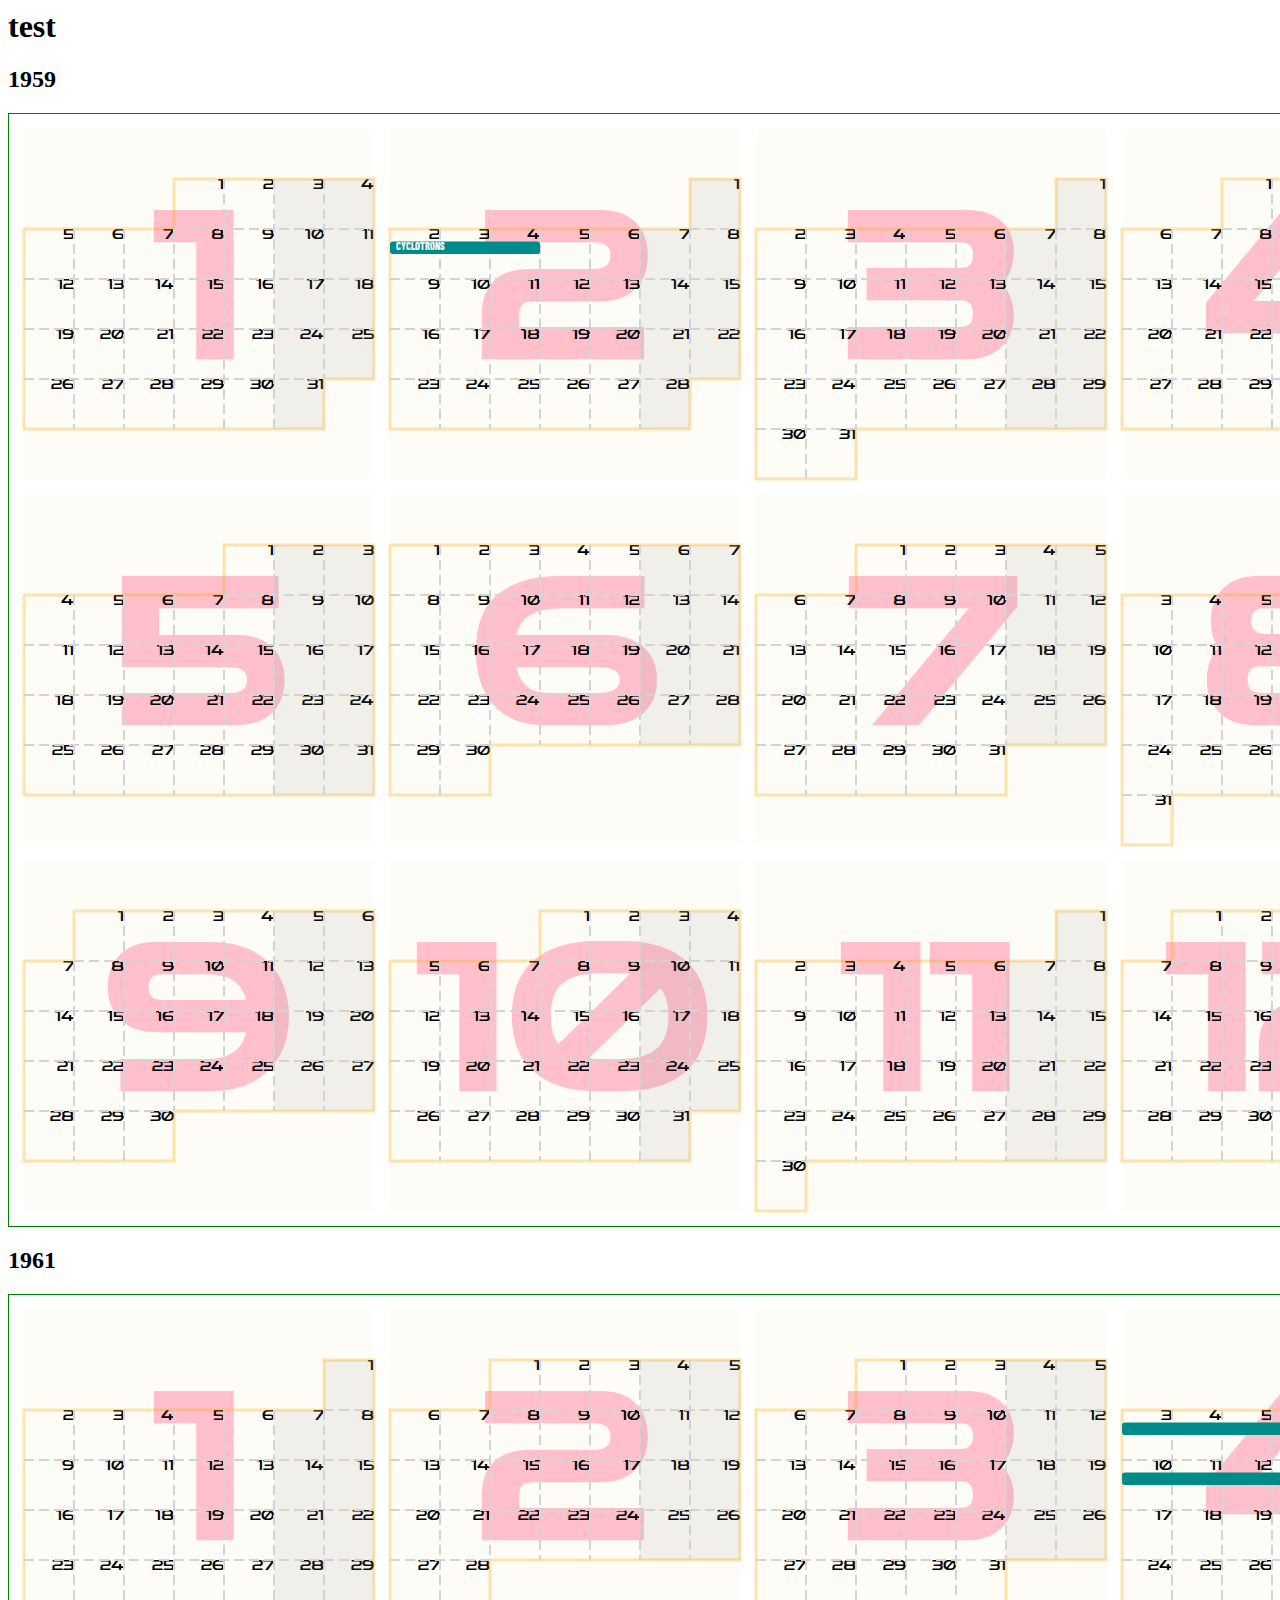
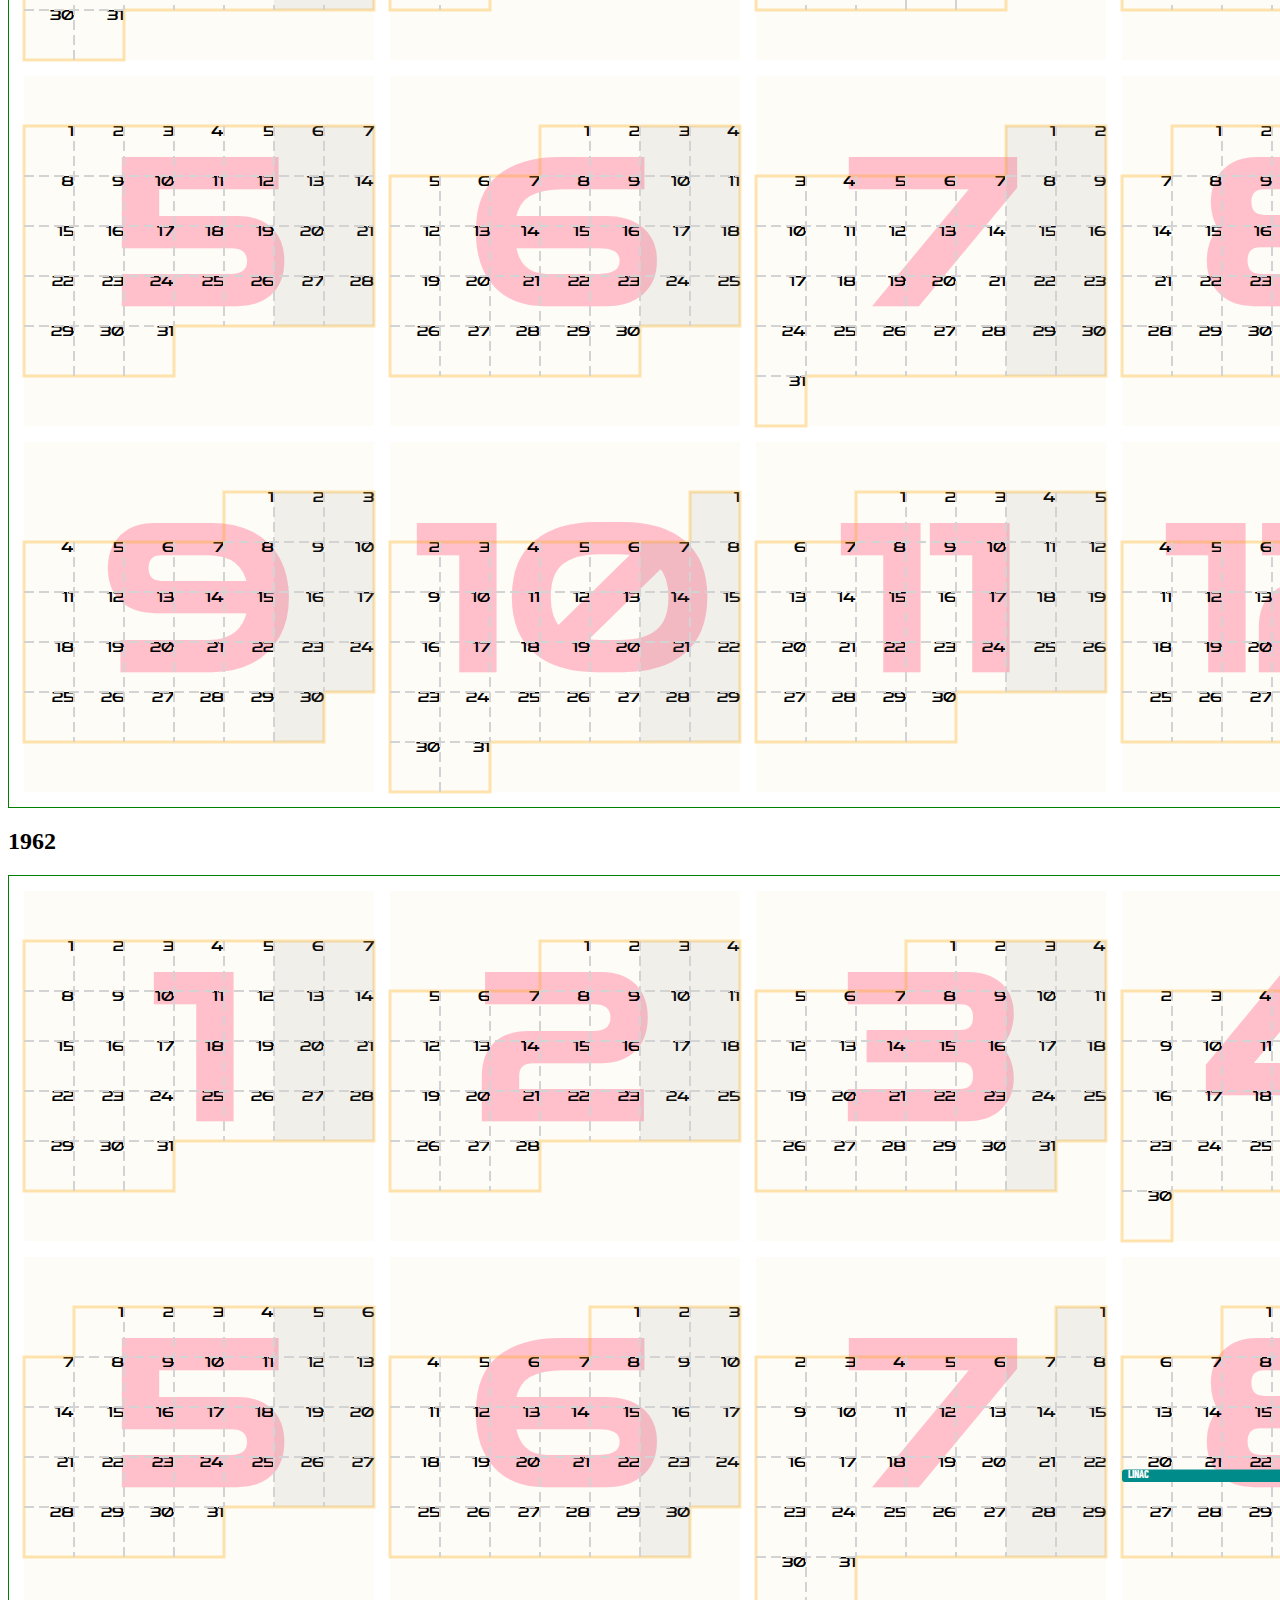
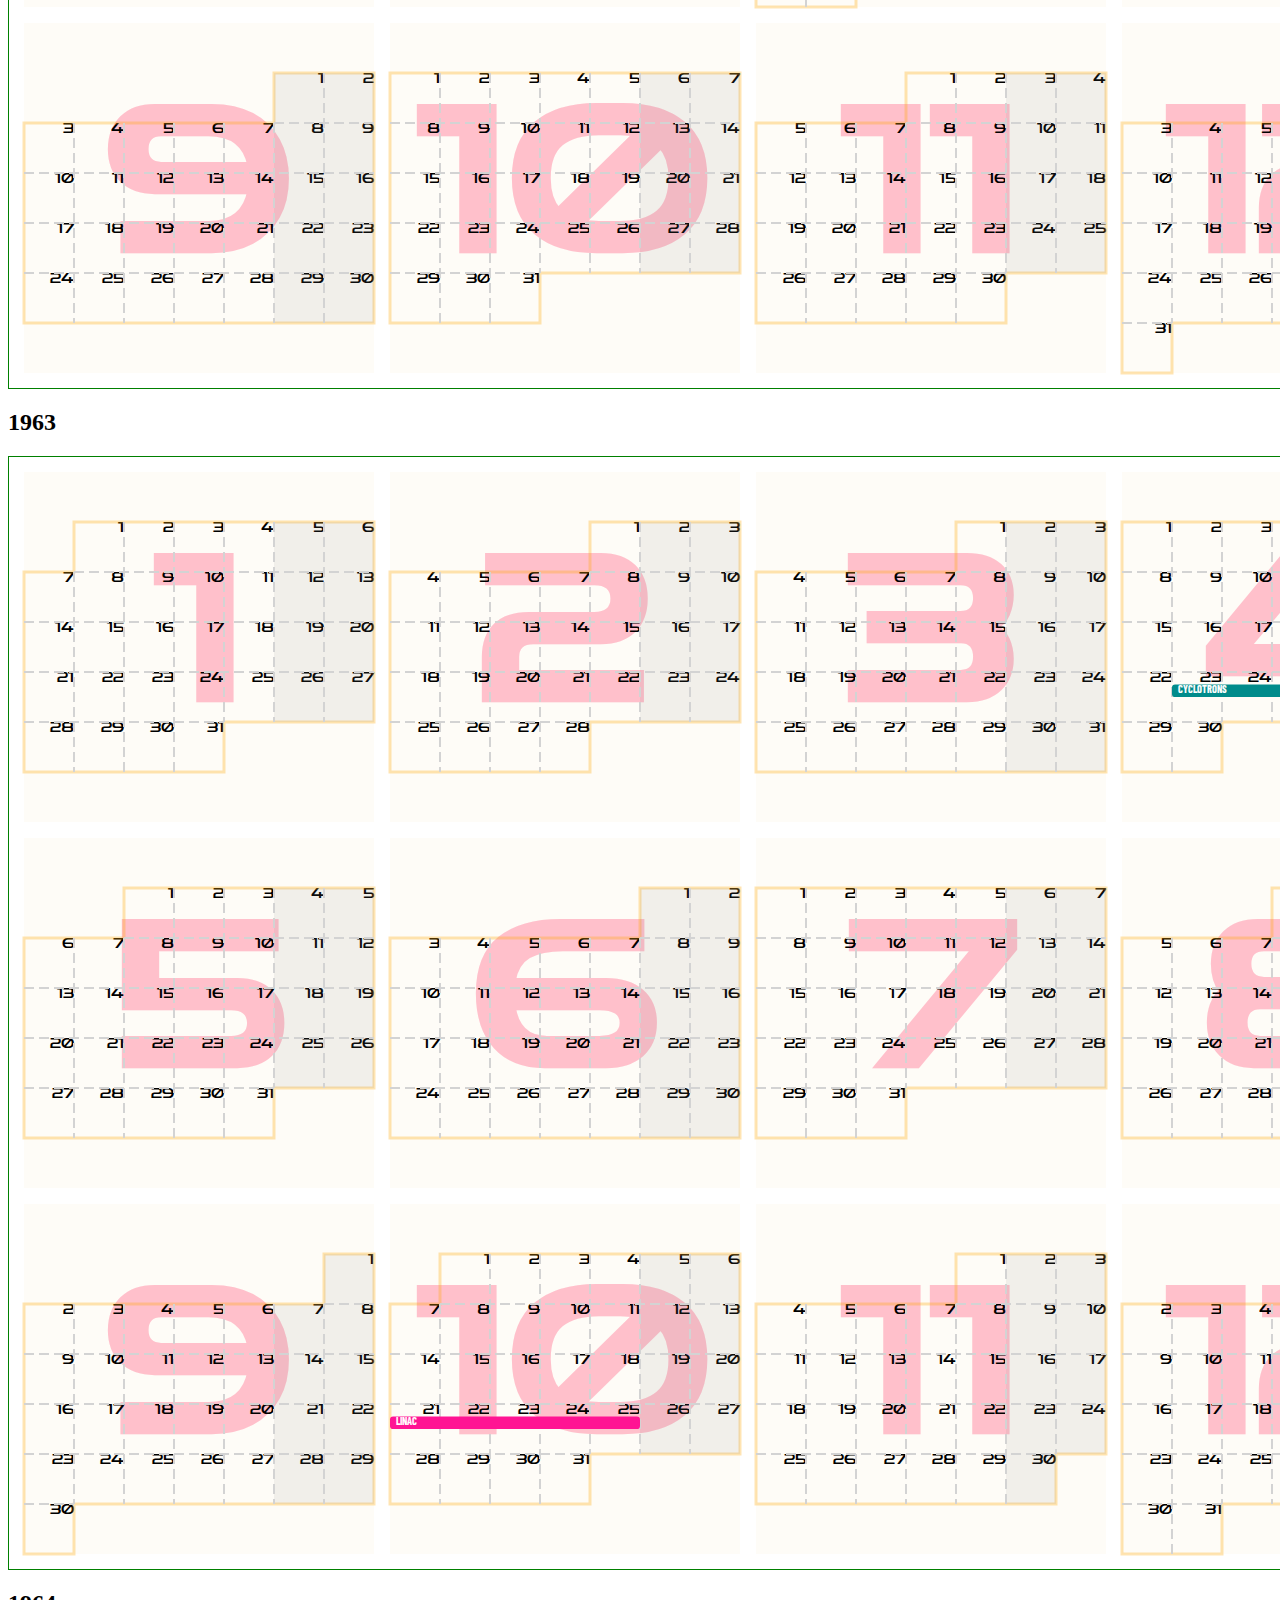
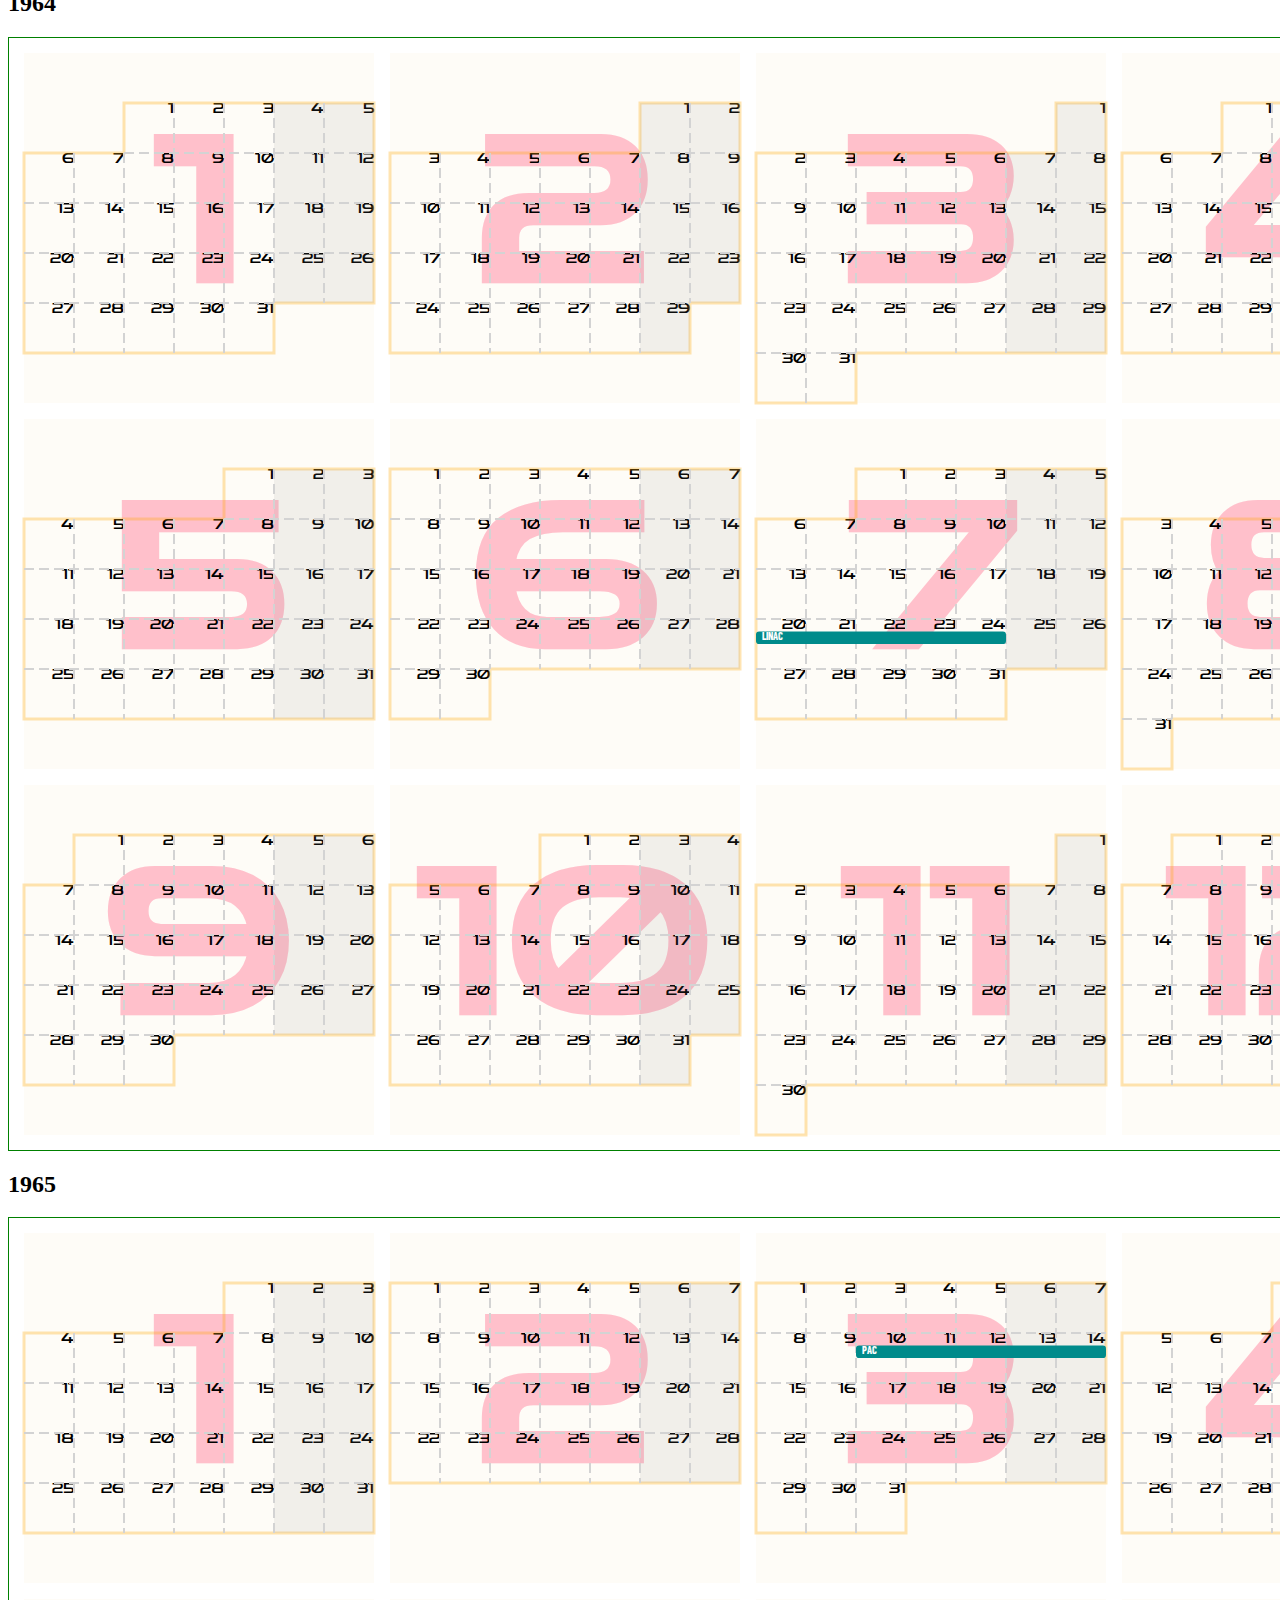
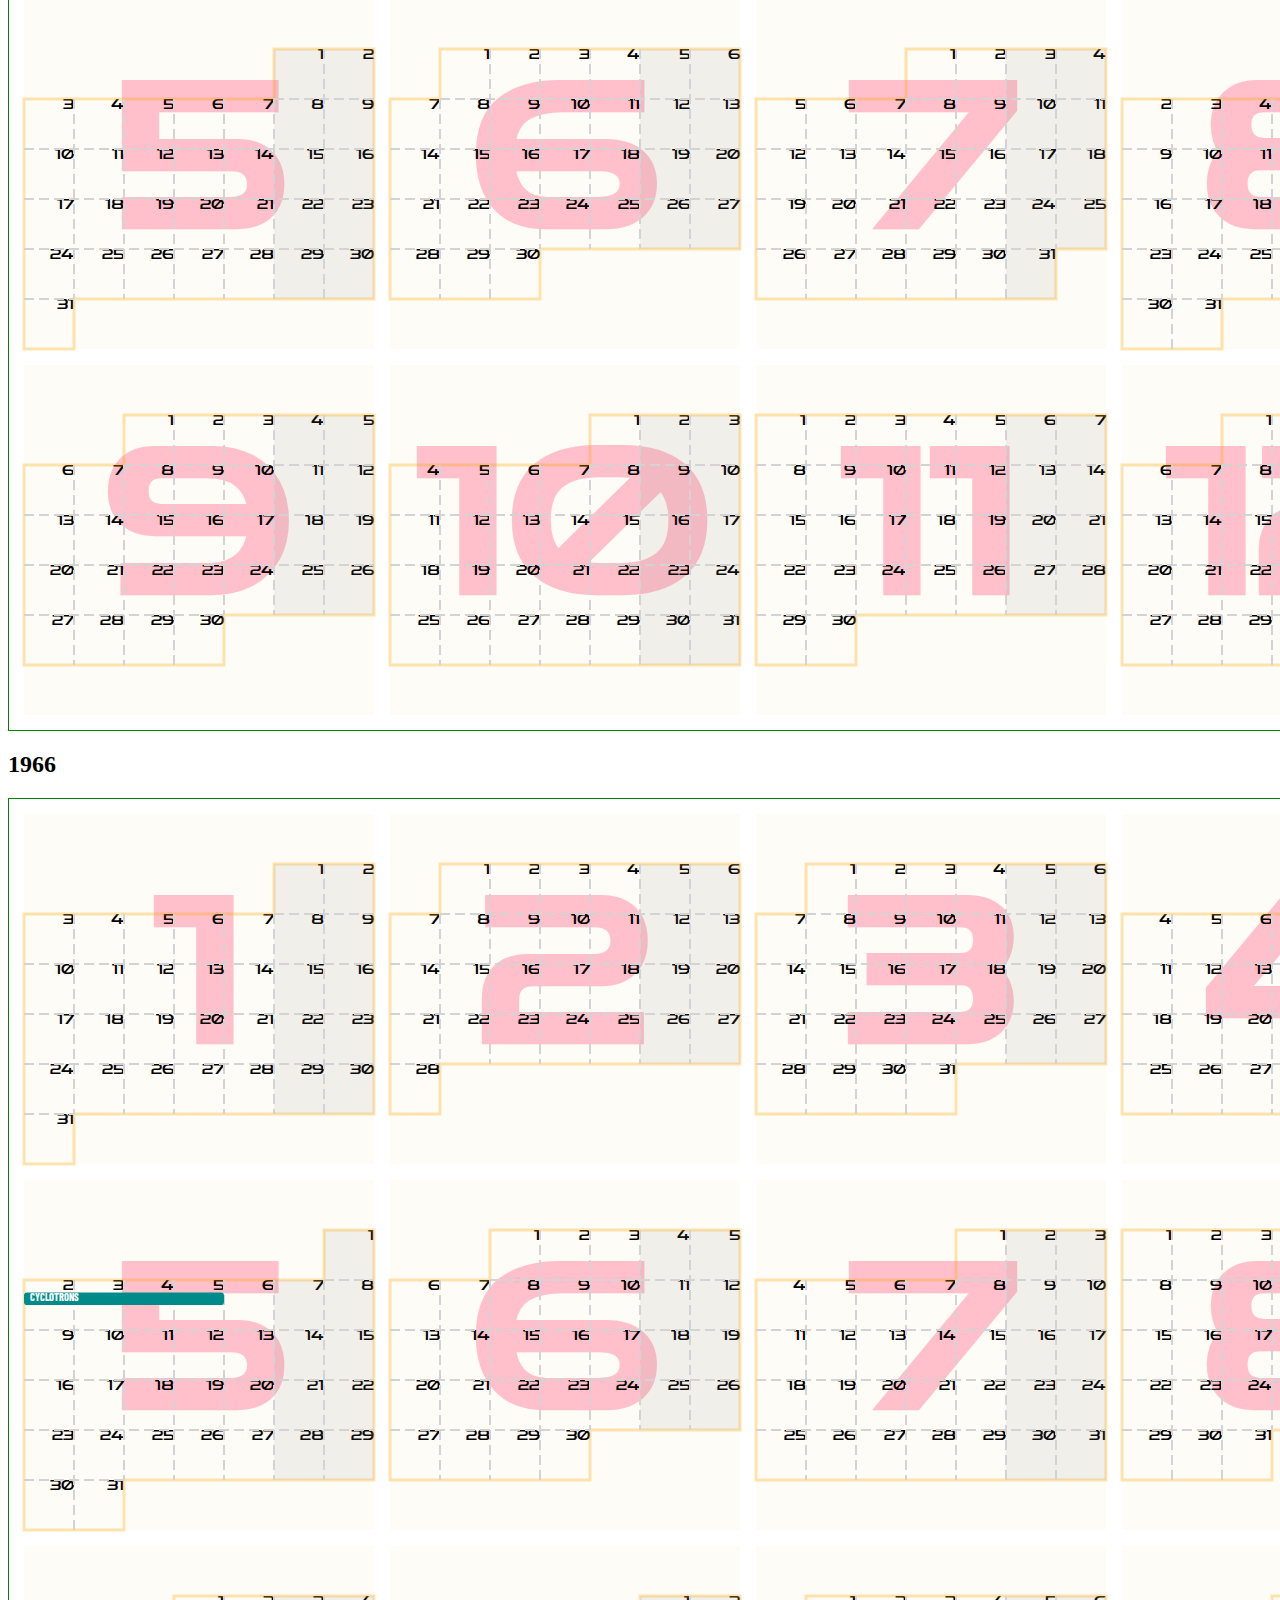
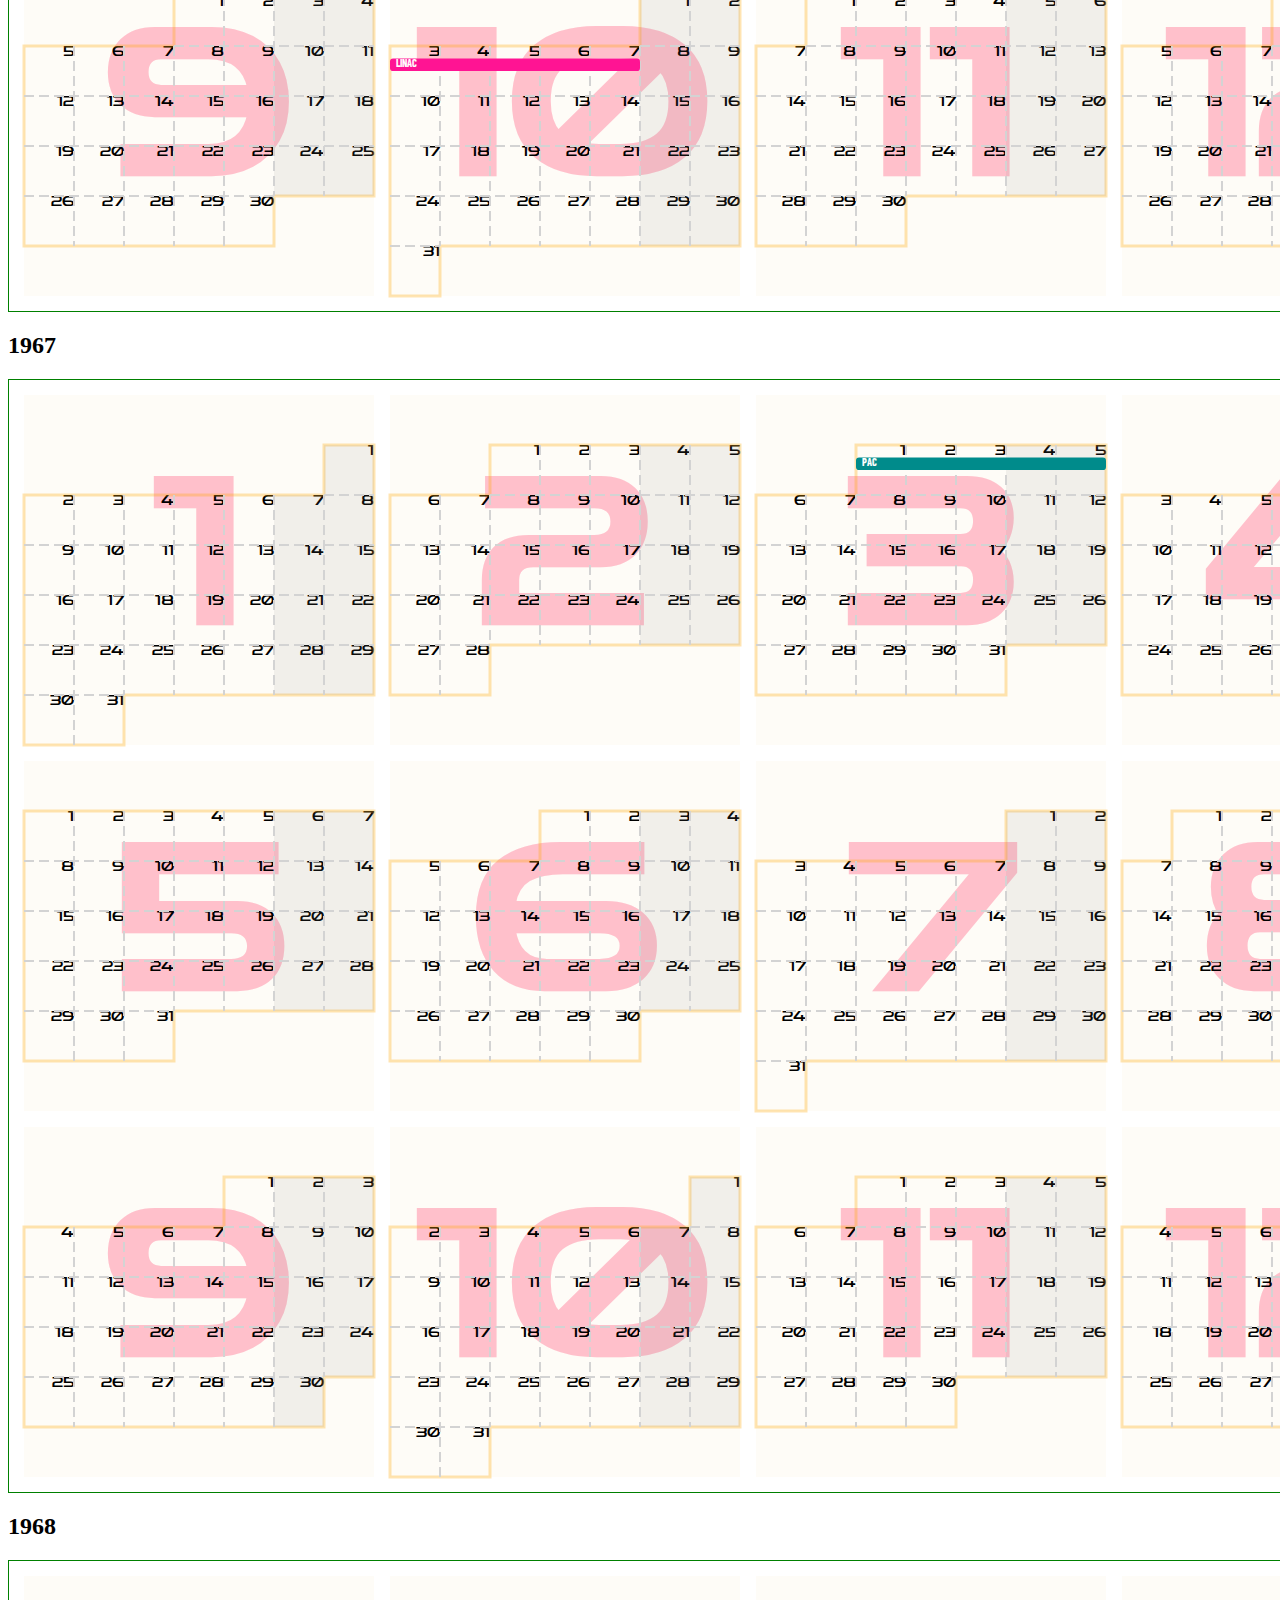
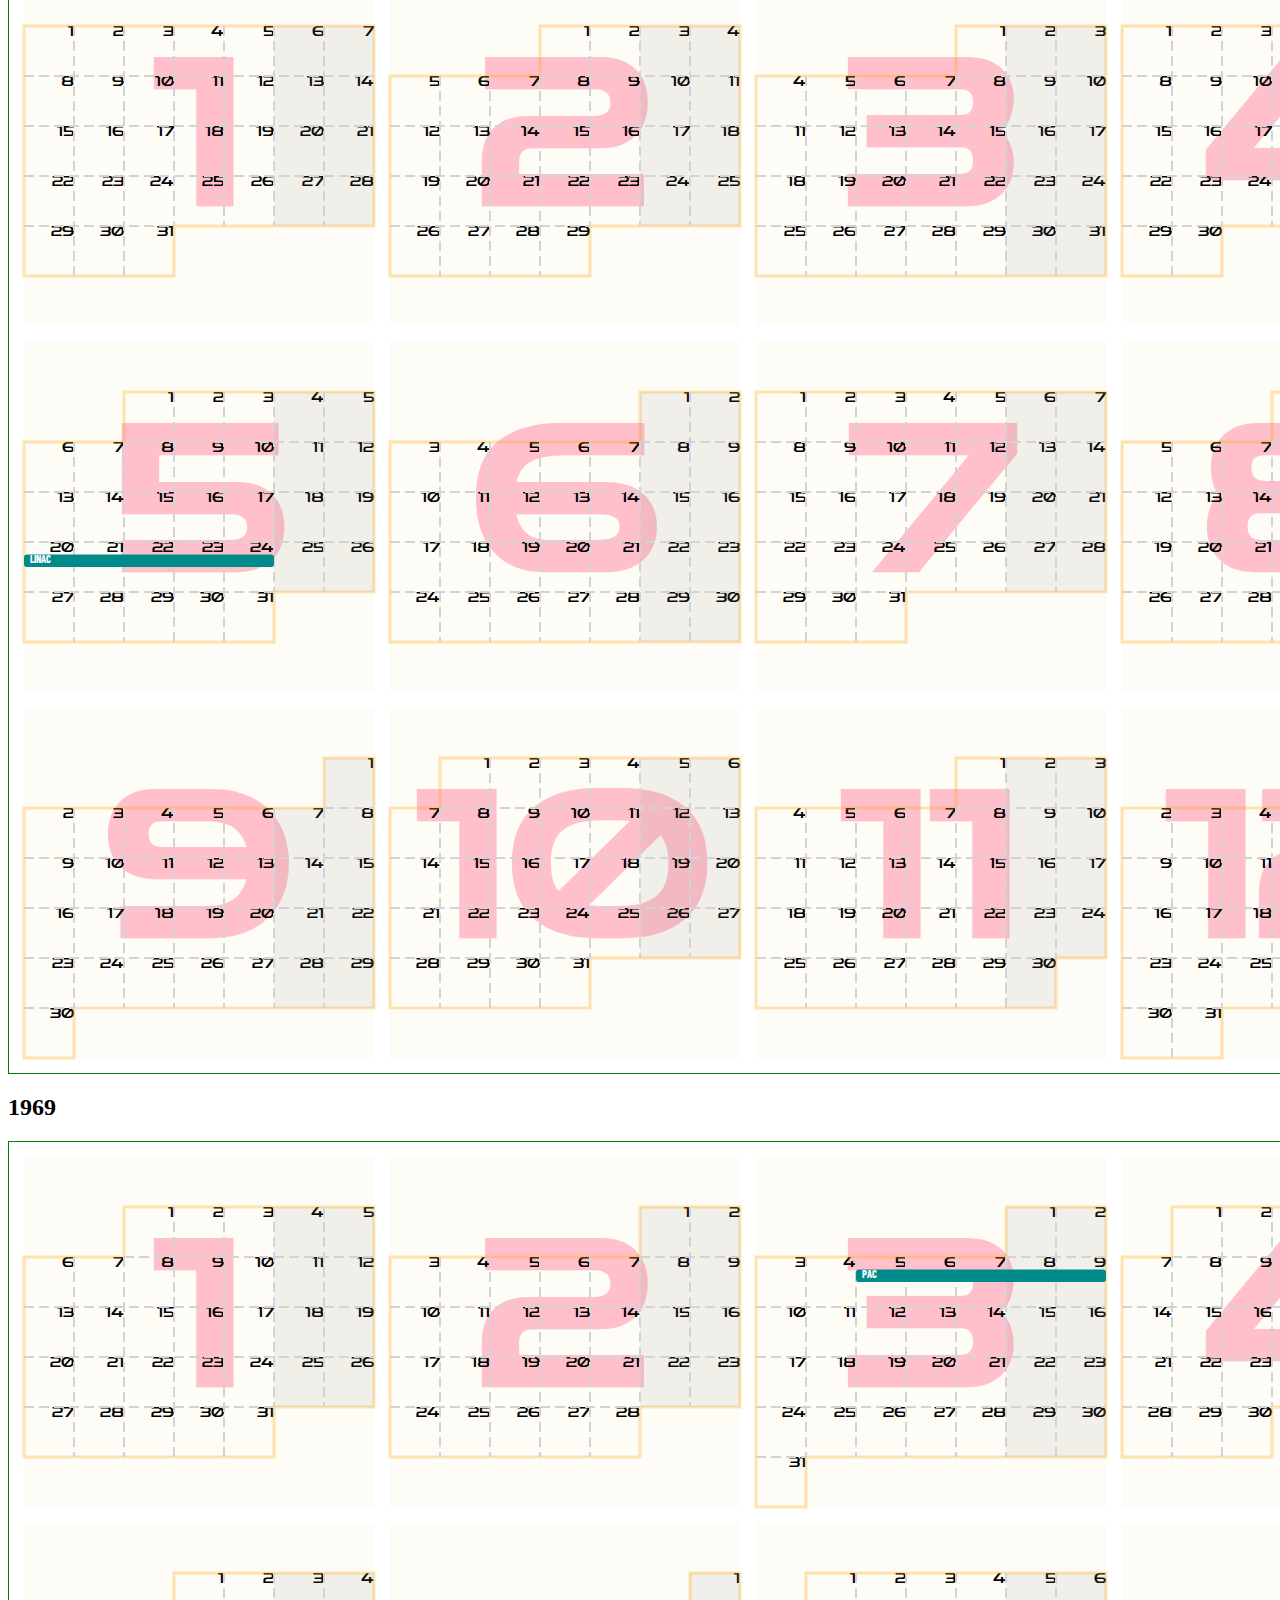
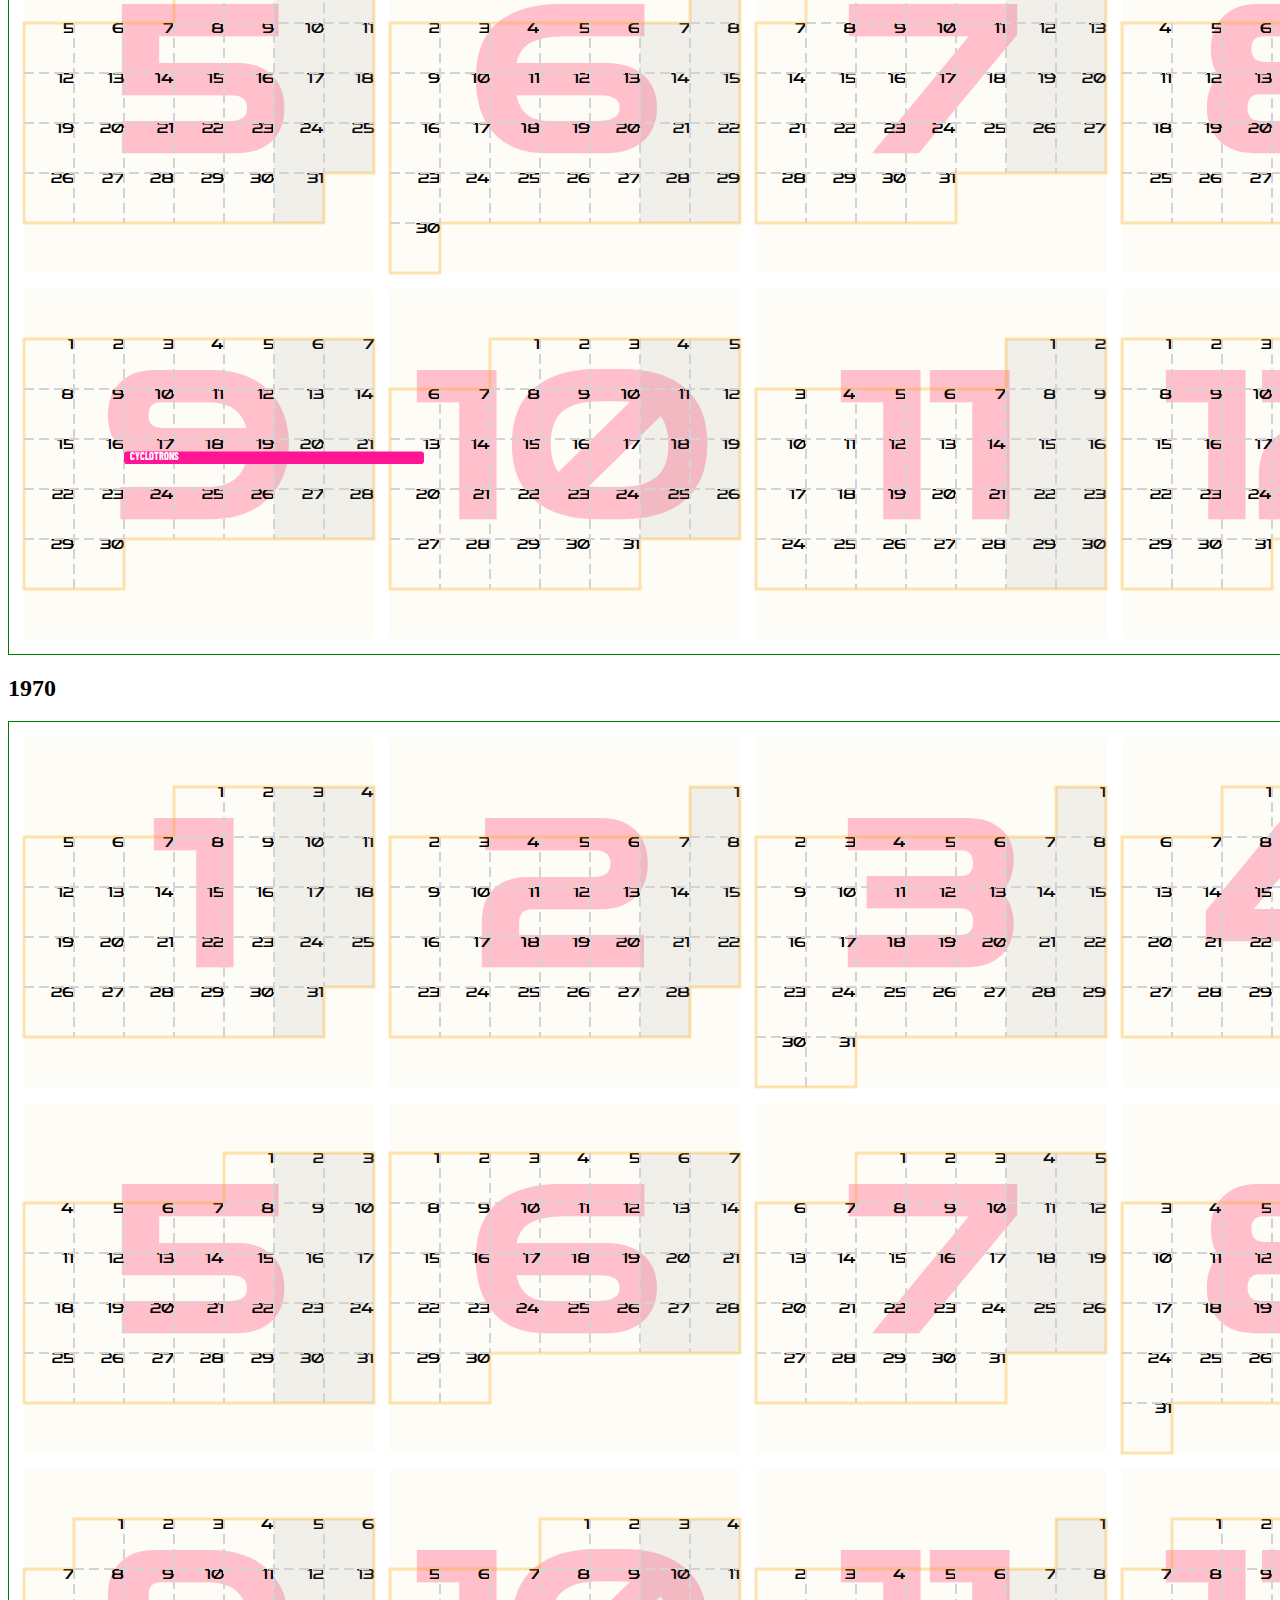
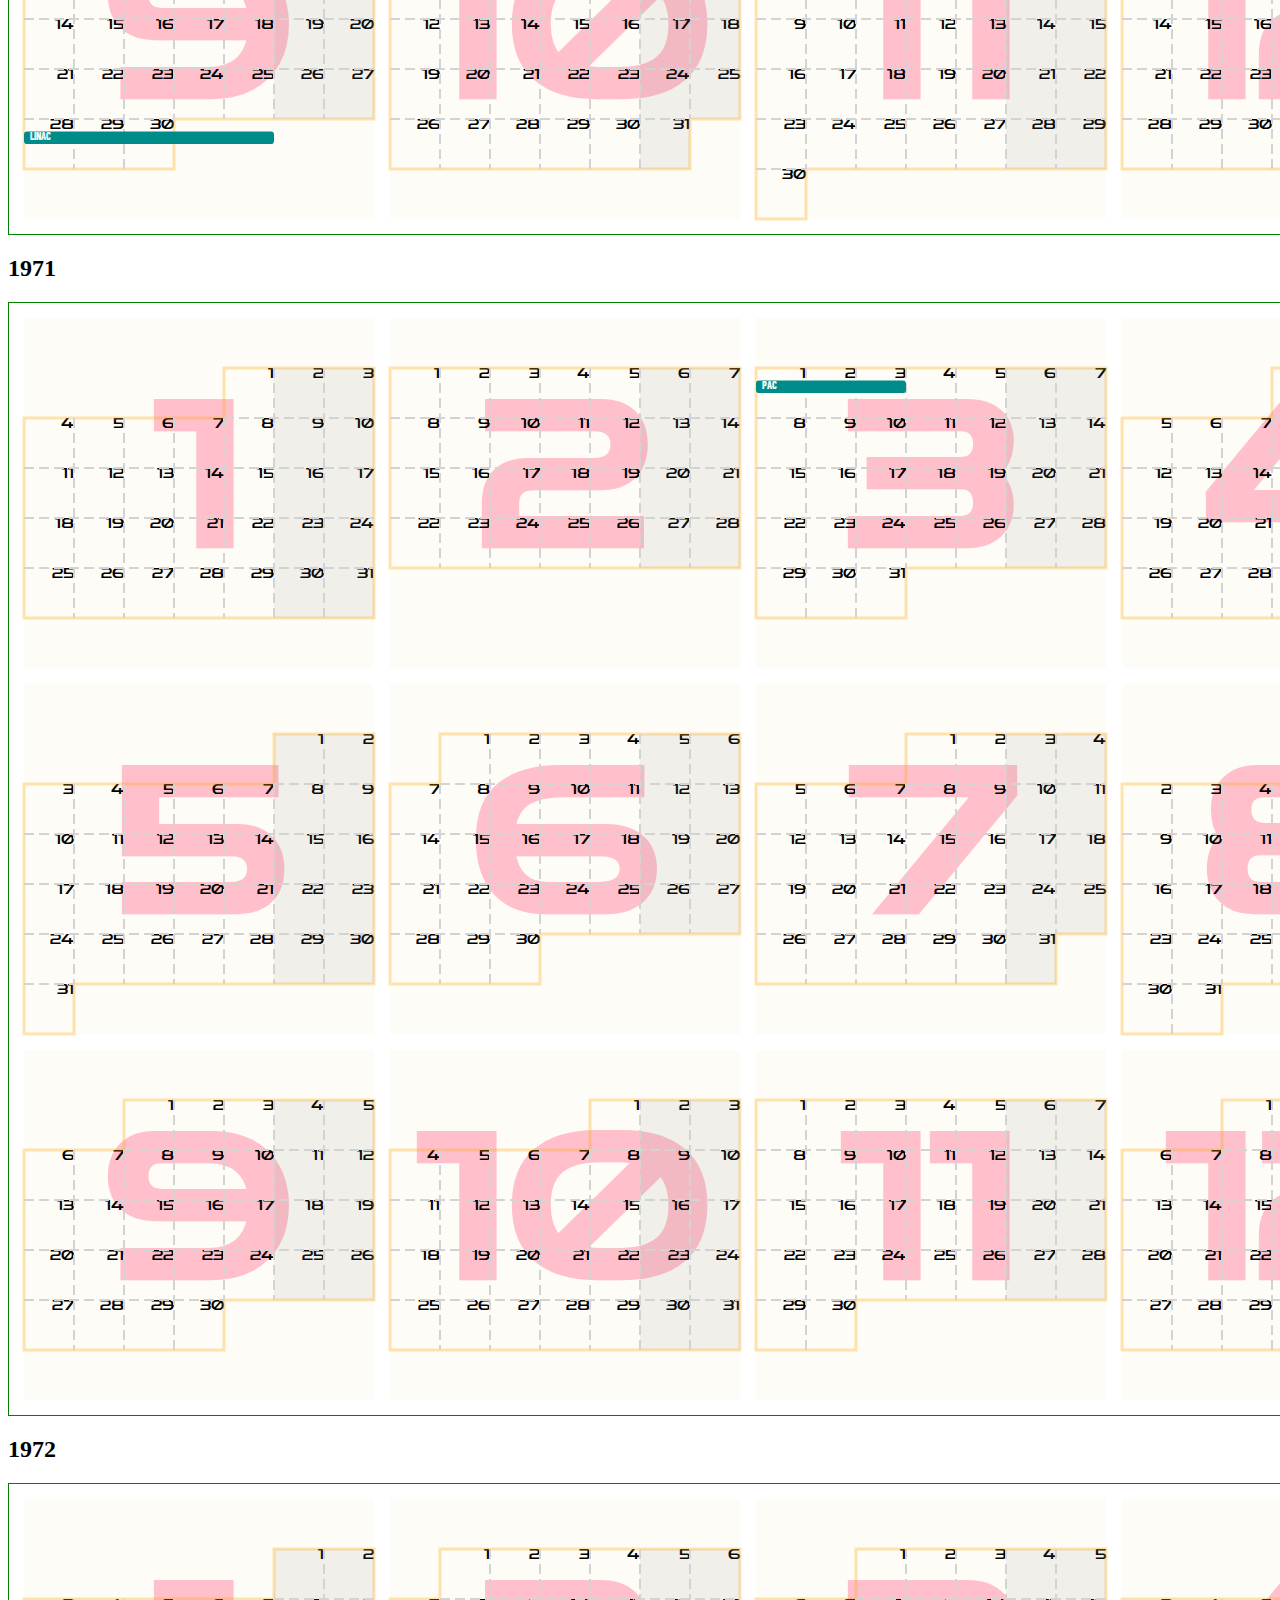
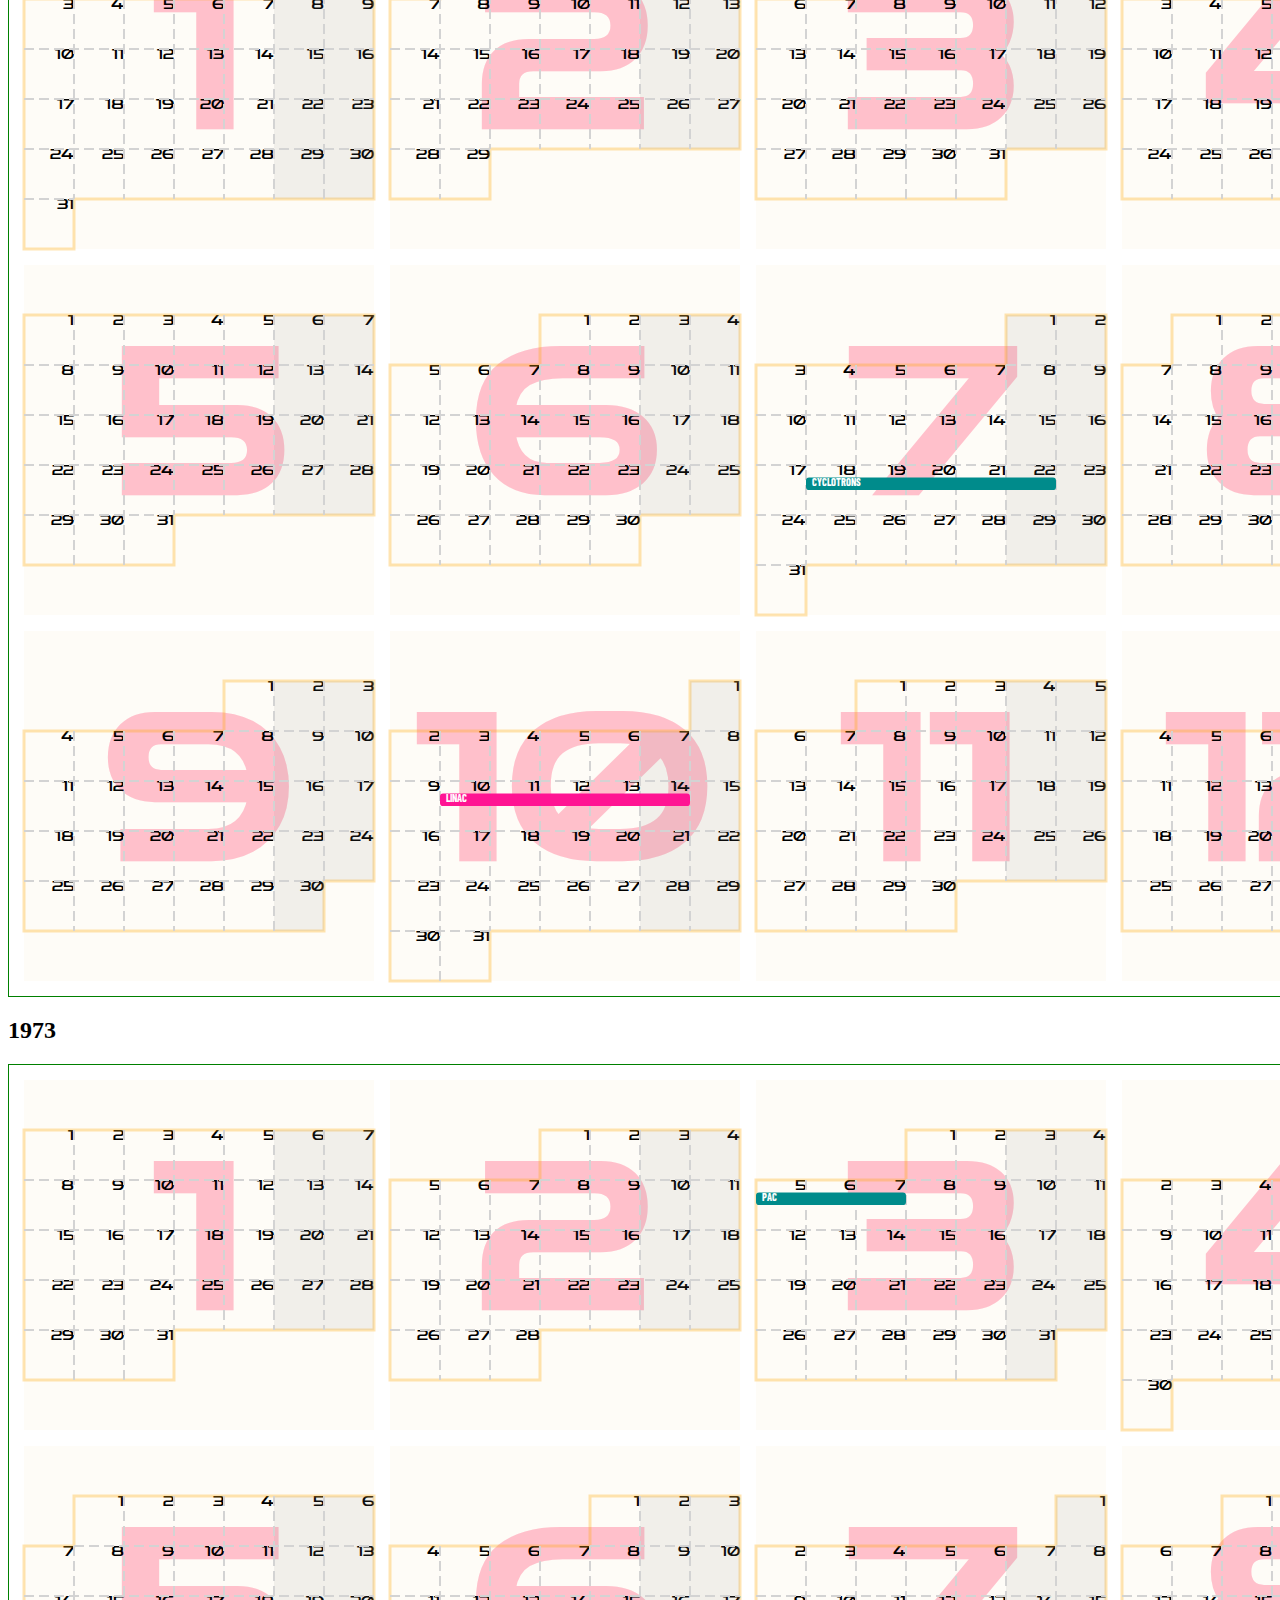
==== commit b636d18e: "Add files via upload" ====
--- a/jacow-events.html
+++ b/jacow-events.html
@@ -1,2868 +1 @@
-<?xml version="1.0" encoding="utf-8"?>
-<!DOCTYPE html PUBLIC "-//W3C//DTD XHTML 1.0 Strict//EN"
-"http://www.w3.org/TR/xhtml1/DTD/xhtml1-strict.dtd">
-<html xmlns="http://www.w3.org/1999/xhtml" lang="en" xml:lang="en">
-<head>
-<!-- 2024-06-10 Mon 19:55 -->
-<meta http-equiv="Content-Type" content="text/html;charset=utf-8" />
-<meta name="viewport" content="width=device-width, initial-scale=1" />
-<title>&lrm;</title>
-<meta name="author" content="Zhichu CHEN" />
-<meta name="generator" content="Org Mode" />
-<style>
-  #content { max-width: 60em; margin: auto; }
-  .title  { text-align: center;
-             margin-bottom: .2em; }
-  .subtitle { text-align: center;
-              font-size: medium;
-              font-weight: bold;
-              margin-top:0; }
-  .todo   { font-family: monospace; color: red; }
-  .done   { font-family: monospace; color: green; }
-  .priority { font-family: monospace; color: orange; }
-  .tag    { background-color: #eee; font-family: monospace;
-            padding: 2px; font-size: 80%; font-weight: normal; }
-  .timestamp { color: #bebebe; }
-  .timestamp-kwd { color: #5f9ea0; }
-  .org-right  { margin-left: auto; margin-right: 0px;  text-align: right; }
-  .org-left   { margin-left: 0px;  margin-right: auto; text-align: left; }
-  .org-center { margin-left: auto; margin-right: auto; text-align: center; }
-  .underline { text-decoration: underline; }
-  #postamble p, #preamble p { font-size: 90%; margin: .2em; }
-  p.verse { margin-left: 3%; }
-  pre {
-    border: 1px solid #e6e6e6;
-    border-radius: 3px;
-    background-color: #f2f2f2;
-    padding: 8pt;
-    font-family: monospace;
-    overflow: auto;
-    margin: 1.2em;
-  }
-  pre.src {
-    position: relative;
-    overflow: auto;
-  }
-  pre.src:before {
-    display: none;
-    position: absolute;
-    top: -8px;
-    right: 12px;
-    padding: 3px;
-    color: #555;
-    background-color: #f2f2f299;
-  }
-  pre.src:hover:before { display: inline; margin-top: 14px;}
-  /* Languages per Org manual */
-  pre.src-asymptote:before { content: 'Asymptote'; }
-  pre.src-awk:before { content: 'Awk'; }
-  pre.src-authinfo::before { content: 'Authinfo'; }
-  pre.src-C:before { content: 'C'; }
-  /* pre.src-C++ doesn't work in CSS */
-  pre.src-clojure:before { content: 'Clojure'; }
-  pre.src-css:before { content: 'CSS'; }
-  pre.src-D:before { content: 'D'; }
-  pre.src-ditaa:before { content: 'ditaa'; }
-  pre.src-dot:before { content: 'Graphviz'; }
-  pre.src-calc:before { content: 'Emacs Calc'; }
-  pre.src-emacs-lisp:before { content: 'Emacs Lisp'; }
-  pre.src-fortran:before { content: 'Fortran'; }
-  pre.src-gnuplot:before { content: 'gnuplot'; }
-  pre.src-haskell:before { content: 'Haskell'; }
-  pre.src-hledger:before { content: 'hledger'; }
-  pre.src-java:before { content: 'Java'; }
-  pre.src-js:before { content: 'Javascript'; }
-  pre.src-latex:before { content: 'LaTeX'; }
-  pre.src-ledger:before { content: 'Ledger'; }
-  pre.src-lisp:before { content: 'Lisp'; }
-  pre.src-lilypond:before { content: 'Lilypond'; }
-  pre.src-lua:before { content: 'Lua'; }
-  pre.src-matlab:before { content: 'MATLAB'; }
-  pre.src-mscgen:before { content: 'Mscgen'; }
-  pre.src-ocaml:before { content: 'Objective Caml'; }
-  pre.src-octave:before { content: 'Octave'; }
-  pre.src-org:before { content: 'Org mode'; }
-  pre.src-oz:before { content: 'OZ'; }
-  pre.src-plantuml:before { content: 'Plantuml'; }
-  pre.src-processing:before { content: 'Processing.js'; }
-  pre.src-python:before { content: 'Python'; }
-  pre.src-R:before { content: 'R'; }
-  pre.src-ruby:before { content: 'Ruby'; }
-  pre.src-sass:before { content: 'Sass'; }
-  pre.src-scheme:before { content: 'Scheme'; }
-  pre.src-screen:before { content: 'Gnu Screen'; }
-  pre.src-sed:before { content: 'Sed'; }
-  pre.src-sh:before { content: 'shell'; }
-  pre.src-sql:before { content: 'SQL'; }
-  pre.src-sqlite:before { content: 'SQLite'; }
-  /* additional languages in org.el's org-babel-load-languages alist */
-  pre.src-forth:before { content: 'Forth'; }
-  pre.src-io:before { content: 'IO'; }
-  pre.src-J:before { content: 'J'; }
-  pre.src-makefile:before { content: 'Makefile'; }
-  pre.src-maxima:before { content: 'Maxima'; }
-  pre.src-perl:before { content: 'Perl'; }
-  pre.src-picolisp:before { content: 'Pico Lisp'; }
-  pre.src-scala:before { content: 'Scala'; }
-  pre.src-shell:before { content: 'Shell Script'; }
-  pre.src-ebnf2ps:before { content: 'ebfn2ps'; }
-  /* additional language identifiers per "defun org-babel-execute"
-       in ob-*.el */
-  pre.src-cpp:before  { content: 'C++'; }
-  pre.src-abc:before  { content: 'ABC'; }
-  pre.src-coq:before  { content: 'Coq'; }
-  pre.src-groovy:before  { content: 'Groovy'; }
-  /* additional language identifiers from org-babel-shell-names in
-     ob-shell.el: ob-shell is the only babel language using a lambda to put
-     the execution function name together. */
-  pre.src-bash:before  { content: 'bash'; }
-  pre.src-csh:before  { content: 'csh'; }
-  pre.src-ash:before  { content: 'ash'; }
-  pre.src-dash:before  { content: 'dash'; }
-  pre.src-ksh:before  { content: 'ksh'; }
-  pre.src-mksh:before  { content: 'mksh'; }
-  pre.src-posh:before  { content: 'posh'; }
-  /* Additional Emacs modes also supported by the LaTeX listings package */
-  pre.src-ada:before { content: 'Ada'; }
-  pre.src-asm:before { content: 'Assembler'; }
-  pre.src-caml:before { content: 'Caml'; }
-  pre.src-delphi:before { content: 'Delphi'; }
-  pre.src-html:before { content: 'HTML'; }
-  pre.src-idl:before { content: 'IDL'; }
-  pre.src-mercury:before { content: 'Mercury'; }
-  pre.src-metapost:before { content: 'MetaPost'; }
-  pre.src-modula-2:before { content: 'Modula-2'; }
-  pre.src-pascal:before { content: 'Pascal'; }
-  pre.src-ps:before { content: 'PostScript'; }
-  pre.src-prolog:before { content: 'Prolog'; }
-  pre.src-simula:before { content: 'Simula'; }
-  pre.src-tcl:before { content: 'tcl'; }
-  pre.src-tex:before { content: 'TeX'; }
-  pre.src-plain-tex:before { content: 'Plain TeX'; }
-  pre.src-verilog:before { content: 'Verilog'; }
-  pre.src-vhdl:before { content: 'VHDL'; }
-  pre.src-xml:before { content: 'XML'; }
-  pre.src-nxml:before { content: 'XML'; }
-  /* add a generic configuration mode; LaTeX export needs an additional
-     (add-to-list 'org-latex-listings-langs '(conf " ")) in .emacs */
-  pre.src-conf:before { content: 'Configuration File'; }
-
-  table { border-collapse:collapse; }
-  caption.t-above { caption-side: top; }
-  caption.t-bottom { caption-side: bottom; }
-  td, th { vertical-align:top;  }
-  th.org-right  { text-align: center;  }
-  th.org-left   { text-align: center;   }
-  th.org-center { text-align: center; }
-  td.org-right  { text-align: right;  }
-  td.org-left   { text-align: left;   }
-  td.org-center { text-align: center; }
-  dt { font-weight: bold; }
-  .footpara { display: inline; }
-  .footdef  { margin-bottom: 1em; }
-  .figure { padding: 1em; }
-  .figure p { text-align: center; }
-  .equation-container {
-    display: table;
-    text-align: center;
-    width: 100%;
-  }
-  .equation {
-    vertical-align: middle;
-  }
-  .equation-label {
-    display: table-cell;
-    text-align: right;
-    vertical-align: middle;
-  }
-  .inlinetask {
-    padding: 10px;
-    border: 2px solid gray;
-    margin: 10px;
-    background: #ffffcc;
-  }
-  #org-div-home-and-up
-   { text-align: right; font-size: 70%; white-space: nowrap; }
-  textarea { overflow-x: auto; }
-  .linenr { font-size: smaller }
-  .code-highlighted { background-color: #ffff00; }
-  .org-info-js_info-navigation { border-style: none; }
-  #org-info-js_console-label
-    { font-size: 10px; font-weight: bold; white-space: nowrap; }
-  .org-info-js_search-highlight
-    { background-color: #ffff00; color: #000000; font-weight: bold; }
-  .org-svg { }
-</style>
-</head>
-<body>
-<div id="content" class="content">
-<div id="table-of-contents" role="doc-toc">
-<h2>Table of Contents</h2>
-<div id="text-table-of-contents" role="doc-toc">
-<ul>
-<li><a href="#orgef1a515">1. 1959&#xa0;&#xa0;&#xa0;<span class="tag"><span class="1959">1959</span></span></a>
-<ul>
-<li><a href="#org7b01a6e">1.1. CYCLOTRONS’59&#xa0;&#xa0;&#xa0;<span class="tag"><span class="CYCLOTRONS">CYCLOTRONS</span></span></a></li>
-</ul>
-</li>
-<li><a href="#orgdc8f105">2. 1961&#xa0;&#xa0;&#xa0;<span class="tag"><span class="1961">1961</span></span></a>
-<ul>
-<li><a href="#org925fdd4">2.1. LINAC’61&#xa0;&#xa0;&#xa0;<span class="tag"><span class="LINAC">LINAC</span></span></a></li>
-</ul>
-</li>
-<li><a href="#org887c39b">3. 1962&#xa0;&#xa0;&#xa0;<span class="tag"><span class="1962">1962</span></span></a>
-<ul>
-<li><a href="#org212b0ae">3.1. LINAC’62&#xa0;&#xa0;&#xa0;<span class="tag"><span class="LINAC">LINAC</span></span></a></li>
-</ul>
-</li>
-<li><a href="#org2448d4a">4. 1963&#xa0;&#xa0;&#xa0;<span class="tag"><span class="1963">1963</span></span></a>
-<ul>
-<li><a href="#orgd2d303b">4.1. CYCLOTRONS’63&#xa0;&#xa0;&#xa0;<span class="tag"><span class="CYCLOTRONS">CYCLOTRONS</span></span></a></li>
-<li><a href="#org31b5f8f">4.2. LINAC’63&#xa0;&#xa0;&#xa0;<span class="tag"><span class="LINAC">LINAC</span></span></a></li>
-</ul>
-</li>
-<li><a href="#org707481b">5. 1964&#xa0;&#xa0;&#xa0;<span class="tag"><span class="1964">1964</span></span></a>
-<ul>
-<li><a href="#org6f81d81">5.1. LINAC’64&#xa0;&#xa0;&#xa0;<span class="tag"><span class="LINAC">LINAC</span></span></a></li>
-</ul>
-</li>
-<li><a href="#org2168117">6. 1965&#xa0;&#xa0;&#xa0;<span class="tag"><span class="1965">1965</span></span></a>
-<ul>
-<li><a href="#orgf71c5a9">6.1. PAC’65&#xa0;&#xa0;&#xa0;<span class="tag"><span class="PAC">PAC</span></span></a></li>
-</ul>
-</li>
-<li><a href="#org131df9d">7. 1966&#xa0;&#xa0;&#xa0;<span class="tag"><span class="1966">1966</span></span></a>
-<ul>
-<li><a href="#org6c7384c">7.1. CYCLOTRONS’66&#xa0;&#xa0;&#xa0;<span class="tag"><span class="CYCLOTRONS">CYCLOTRONS</span></span></a></li>
-<li><a href="#org3ebb04d">7.2. LINAC’66&#xa0;&#xa0;&#xa0;<span class="tag"><span class="LINAC">LINAC</span></span></a></li>
-</ul>
-</li>
-<li><a href="#orgde0083e">8. 1967&#xa0;&#xa0;&#xa0;<span class="tag"><span class="1967">1967</span></span></a>
-<ul>
-<li><a href="#orgb2ce5bd">8.1. PAC’67&#xa0;&#xa0;&#xa0;<span class="tag"><span class="PAC">PAC</span></span></a></li>
-</ul>
-</li>
-<li><a href="#orgcdb3a79">9. 1968&#xa0;&#xa0;&#xa0;<span class="tag"><span class="1968">1968</span></span></a>
-<ul>
-<li><a href="#orge2fc7d7">9.1. LINAC’68&#xa0;&#xa0;&#xa0;<span class="tag"><span class="LINAC">LINAC</span></span></a></li>
-</ul>
-</li>
-<li><a href="#orgd29ea23">10. 1969&#xa0;&#xa0;&#xa0;<span class="tag"><span class="1969">1969</span></span></a>
-<ul>
-<li><a href="#org5861100">10.1. PAC’69&#xa0;&#xa0;&#xa0;<span class="tag"><span class="PAC">PAC</span></span></a></li>
-<li><a href="#org4ff2131">10.2. CYCLOTRONS’69&#xa0;&#xa0;&#xa0;<span class="tag"><span class="CYCLOTRONS">CYCLOTRONS</span></span></a></li>
-</ul>
-</li>
-<li><a href="#org500625a">11. 1970&#xa0;&#xa0;&#xa0;<span class="tag"><span class="1970">1970</span></span></a>
-<ul>
-<li><a href="#orgb52b73f">11.1. LINAC’70&#xa0;&#xa0;&#xa0;<span class="tag"><span class="LINAC">LINAC</span></span></a></li>
-</ul>
-</li>
-<li><a href="#orgac9411e">12. 1971&#xa0;&#xa0;&#xa0;<span class="tag"><span class="1971">1971</span></span></a>
-<ul>
-<li><a href="#orgedfb3ca">12.1. PAC’71&#xa0;&#xa0;&#xa0;<span class="tag"><span class="PAC">PAC</span></span></a></li>
-</ul>
-</li>
-<li><a href="#orgddcd92e">13. 1972&#xa0;&#xa0;&#xa0;<span class="tag"><span class="1972">1972</span></span></a>
-<ul>
-<li><a href="#orgb66a6c9">13.1. CYCLOTRONS’72&#xa0;&#xa0;&#xa0;<span class="tag"><span class="CYCLOTRONS">CYCLOTRONS</span></span></a></li>
-<li><a href="#org5460fc4">13.2. LINAC’72&#xa0;&#xa0;&#xa0;<span class="tag"><span class="LINAC">LINAC</span></span></a></li>
-</ul>
-</li>
-<li><a href="#org31d150c">14. 1973&#xa0;&#xa0;&#xa0;<span class="tag"><span class="1973">1973</span></span></a>
-<ul>
-<li><a href="#org3870b34">14.1. PAC’73&#xa0;&#xa0;&#xa0;<span class="tag"><span class="PAC">PAC</span></span></a></li>
-</ul>
-</li>
-<li><a href="#orgea5de2d">15. 1975&#xa0;&#xa0;&#xa0;<span class="tag"><span class="1975">1975</span></span></a>
-<ul>
-<li><a href="#org062d779">15.1. PAC’75&#xa0;&#xa0;&#xa0;<span class="tag"><span class="PAC">PAC</span></span></a></li>
-<li><a href="#org43fe91b">15.2. CYCLOTRONS’75&#xa0;&#xa0;&#xa0;<span class="tag"><span class="CYCLOTRONS">CYCLOTRONS</span></span></a></li>
-</ul>
-</li>
-<li><a href="#orged13724">16. 1976&#xa0;&#xa0;&#xa0;<span class="tag"><span class="1976">1976</span></span></a>
-<ul>
-<li><a href="#org65a6279">16.1. LINAC’76&#xa0;&#xa0;&#xa0;<span class="tag"><span class="LINAC">LINAC</span></span></a></li>
-</ul>
-</li>
-<li><a href="#org082690a">17. 1977&#xa0;&#xa0;&#xa0;<span class="tag"><span class="1977">1977</span></span></a>
-<ul>
-<li><a href="#orgf87a0e8">17.1. PAC’77&#xa0;&#xa0;&#xa0;<span class="tag"><span class="PAC">PAC</span></span></a></li>
-</ul>
-</li>
-<li><a href="#org83059a4">18. 1978&#xa0;&#xa0;&#xa0;<span class="tag"><span class="1978">1978</span></span></a>
-<ul>
-<li><a href="#orgec55fdb">18.1. CYCLOTRONS’78&#xa0;&#xa0;&#xa0;<span class="tag"><span class="CYCLOTRONS">CYCLOTRONS</span></span></a></li>
-</ul>
-</li>
-<li><a href="#orgab45862">19. 1979&#xa0;&#xa0;&#xa0;<span class="tag"><span class="1979">1979</span></span></a>
-<ul>
-<li><a href="#orgd85fefa">19.1. PAC’79&#xa0;&#xa0;&#xa0;<span class="tag"><span class="PAC">PAC</span></span></a></li>
-<li><a href="#orge8cde84">19.2. LINAC’79&#xa0;&#xa0;&#xa0;<span class="tag"><span class="LINAC">LINAC</span></span></a></li>
-</ul>
-</li>
-<li><a href="#org292f3c7">20. 1980&#xa0;&#xa0;&#xa0;<span class="tag"><span class="1980">1980</span></span></a>
-<ul>
-<li><a href="#org0014a6a">20.1. SRF’80&#xa0;&#xa0;&#xa0;<span class="tag"><span class="SRF">SRF</span></span></a></li>
-</ul>
-</li>
-<li><a href="#org5a4f149">21. 1981&#xa0;&#xa0;&#xa0;<span class="tag"><span class="1981">1981</span></span></a>
-<ul>
-<li><a href="#org2c549db">21.1. PAC’81&#xa0;&#xa0;&#xa0;<span class="tag"><span class="PAC">PAC</span></span></a></li>
-<li><a href="#orga3db346">21.2. CYCLOTRONS’81&#xa0;&#xa0;&#xa0;<span class="tag"><span class="CYCLOTRONS">CYCLOTRONS</span></span></a></li>
-<li><a href="#org4a83347">21.3. LINAC’81&#xa0;&#xa0;&#xa0;<span class="tag"><span class="LINAC">LINAC</span></span></a></li>
-</ul>
-</li>
-<li><a href="#org47b4604">22. 1983&#xa0;&#xa0;&#xa0;<span class="tag"><span class="1983">1983</span></span></a>
-<ul>
-<li><a href="#orge849b25">22.1. PAC’83&#xa0;&#xa0;&#xa0;<span class="tag"><span class="PAC">PAC</span></span></a></li>
-</ul>
-</li>
-<li><a href="#org46206b7">23. 1984&#xa0;&#xa0;&#xa0;<span class="tag"><span class="1984">1984</span></span></a>
-<ul>
-<li><a href="#org7e69efb">23.1. CYCLOTRONS’84&#xa0;&#xa0;&#xa0;<span class="tag"><span class="CYCLOTRONS">CYCLOTRONS</span></span></a></li>
-<li><a href="#orgf54bfc4">23.2. LINAC’84&#xa0;&#xa0;&#xa0;<span class="tag"><span class="LINAC">LINAC</span></span></a></li>
-<li><a href="#org5f0173e">23.3. SRF’84&#xa0;&#xa0;&#xa0;<span class="tag"><span class="SRF">SRF</span></span></a></li>
-</ul>
-</li>
-<li><a href="#orga698527">24. 1985&#xa0;&#xa0;&#xa0;<span class="tag"><span class="1985">1985</span></span></a>
-<ul>
-<li><a href="#org000ac76">24.1. PAC’85&#xa0;&#xa0;&#xa0;<span class="tag"><span class="PAC">PAC</span></span></a></li>
-</ul>
-</li>
-<li><a href="#org205958c">25. 1986&#xa0;&#xa0;&#xa0;<span class="tag"><span class="1986">1986</span></span></a>
-<ul>
-<li><a href="#org4875dda">25.1. LINAC’86&#xa0;&#xa0;&#xa0;<span class="tag"><span class="LINAC">LINAC</span></span></a></li>
-<li><a href="#org86cf1e5">25.2. CYCLOTRONS’86&#xa0;&#xa0;&#xa0;<span class="tag"><span class="CYCLOTRONS">CYCLOTRONS</span></span></a></li>
-</ul>
-</li>
-<li><a href="#org0ec5117">26. 1987&#xa0;&#xa0;&#xa0;<span class="tag"><span class="1987">1987</span></span></a>
-<ul>
-<li><a href="#orgf1cd95a">26.1. PAC’87&#xa0;&#xa0;&#xa0;<span class="tag"><span class="PAC">PAC</span></span></a></li>
-<li><a href="#orge6de7e5">26.2. SRF’87&#xa0;&#xa0;&#xa0;<span class="tag"><span class="SRF">SRF</span></span></a></li>
-</ul>
-</li>
-<li><a href="#org7ccd0b5">27. 1988&#xa0;&#xa0;&#xa0;<span class="tag"><span class="1988">1988</span></span></a>
-<ul>
-<li><a href="#orgf5916e5">27.1. EPAC’88&#xa0;&#xa0;&#xa0;<span class="tag"><span class="EPAC">EPAC</span></span></a></li>
-<li><a href="#org962ac85">27.2. LINAC’88&#xa0;&#xa0;&#xa0;<span class="tag"><span class="LINAC">LINAC</span></span></a></li>
-</ul>
-</li>
-<li><a href="#orgb4f7731">28. 1989&#xa0;&#xa0;&#xa0;<span class="tag"><span class="1989">1989</span></span></a>
-<ul>
-<li><a href="#org82117c7">28.1. PAC’89&#xa0;&#xa0;&#xa0;<span class="tag"><span class="PAC">PAC</span></span></a></li>
-<li><a href="#orgffe88ec">28.2. CYCLOTRONS’89&#xa0;&#xa0;&#xa0;<span class="tag"><span class="CYCLOTRONS">CYCLOTRONS</span></span></a></li>
-<li><a href="#org21ffc4d">28.3. SRF’89&#xa0;&#xa0;&#xa0;<span class="tag"><span class="SRF">SRF</span></span></a></li>
-</ul>
-</li>
-<li><a href="#org0d9f019">29. 1990&#xa0;&#xa0;&#xa0;<span class="tag"><span class="1990">1990</span></span></a>
-<ul>
-<li><a href="#org4e38dd5">29.1. EPAC’90&#xa0;&#xa0;&#xa0;<span class="tag"><span class="EPAC">EPAC</span></span></a></li>
-<li><a href="#orga4b3305">29.2. LINAC’90&#xa0;&#xa0;&#xa0;<span class="tag"><span class="LINAC">LINAC</span></span></a></li>
-</ul>
-</li>
-<li><a href="#org85836fd">30. 1991&#xa0;&#xa0;&#xa0;<span class="tag"><span class="1991">1991</span></span></a>
-<ul>
-<li><a href="#org68e7ebb">30.1. PAC’91&#xa0;&#xa0;&#xa0;<span class="tag"><span class="PAC">PAC</span></span></a></li>
-<li><a href="#org3df241b">30.2. SRF’91&#xa0;&#xa0;&#xa0;<span class="tag"><span class="SRF">SRF</span></span></a></li>
-<li><a href="#org292c7b6">30.3. ICALEPCS’91&#xa0;&#xa0;&#xa0;<span class="tag"><span class="ICALEPCS">ICALEPCS</span></span></a></li>
-</ul>
-</li>
-<li><a href="#orgcd766ac">31. 1992&#xa0;&#xa0;&#xa0;<span class="tag"><span class="1992">1992</span></span></a>
-<ul>
-<li><a href="#org0968383">31.1. EPAC’92&#xa0;&#xa0;&#xa0;<span class="tag"><span class="EPAC">EPAC</span></span></a></li>
-<li><a href="#orgb53aa35">31.2. CYCLOTRONS’92&#xa0;&#xa0;&#xa0;<span class="tag"><span class="CYCLOTRONS">CYCLOTRONS</span></span></a></li>
-<li><a href="#org7452085">31.3. LINAC’92&#xa0;&#xa0;&#xa0;<span class="tag"><span class="LINAC">LINAC</span></span></a></li>
-</ul>
-</li>
-<li><a href="#org73f4124">32. 1993&#xa0;&#xa0;&#xa0;<span class="tag"><span class="1993">1993</span></span></a>
-<ul>
-<li><a href="#org2e29d70">32.1. PAC’93&#xa0;&#xa0;&#xa0;<span class="tag"><span class="PAC">PAC</span></span></a></li>
-<li><a href="#orgf69b1c1">32.2. SRF’93&#xa0;&#xa0;&#xa0;<span class="tag"><span class="SRF">SRF</span></span></a></li>
-</ul>
-</li>
-<li><a href="#orgddf05b4">33. 1994&#xa0;&#xa0;&#xa0;<span class="tag"><span class="1994">1994</span></span></a>
-<ul>
-<li><a href="#org4ffa8e2">33.1. EPAC’94&#xa0;&#xa0;&#xa0;<span class="tag"><span class="EPAC">EPAC</span></span></a></li>
-<li><a href="#org3f18d13">33.2. LINAC’94&#xa0;&#xa0;&#xa0;<span class="tag"><span class="LINAC">LINAC</span></span></a></li>
-</ul>
-</li>
-<li><a href="#orgef37c7e">34. 1995&#xa0;&#xa0;&#xa0;<span class="tag"><span class="1995">1995</span></span></a>
-<ul>
-<li><a href="#orgf501326">34.1. PAC’95&#xa0;&#xa0;&#xa0;<span class="tag"><span class="PAC">PAC</span></span></a></li>
-<li><a href="#org9af1a77">34.2. CYCLOTRONS’95&#xa0;&#xa0;&#xa0;<span class="tag"><span class="CYCLOTRONS">CYCLOTRONS</span></span></a></li>
-<li><a href="#org5427f67">34.3. SRF’95&#xa0;&#xa0;&#xa0;<span class="tag"><span class="SRF">SRF</span></span></a></li>
-</ul>
-</li>
-<li><a href="#org6bb38cf">35. 1996&#xa0;&#xa0;&#xa0;<span class="tag"><span class="1996">1996</span></span></a>
-<ul>
-<li><a href="#orge30f6d2">35.1. EPAC’96&#xa0;&#xa0;&#xa0;<span class="tag"><span class="EPAC">EPAC</span></span></a></li>
-<li><a href="#org5d566fd">35.2. LINAC’96&#xa0;&#xa0;&#xa0;<span class="tag"><span class="LINAC">LINAC</span></span></a></li>
-</ul>
-</li>
-<li><a href="#orgfd5aaa4">36. 1997&#xa0;&#xa0;&#xa0;<span class="tag"><span class="1997">1997</span></span></a>
-<ul>
-<li><a href="#org2c4e71a">36.1. PAC’97&#xa0;&#xa0;&#xa0;<span class="tag"><span class="PAC">PAC</span></span></a></li>
-<li><a href="#org89a2509">36.2. SRF’97&#xa0;&#xa0;&#xa0;<span class="tag"><span class="SRF">SRF</span></span></a></li>
-</ul>
-</li>
-<li><a href="#orga131988">37. 1998&#xa0;&#xa0;&#xa0;<span class="tag"><span class="1998">1998</span></span></a>
-<ul>
-<li><a href="#org74a7dac">37.1. APAC’98&#xa0;&#xa0;&#xa0;<span class="tag"><span class="APAC">APAC</span></span></a></li>
-<li><a href="#orgefebd83">37.2. CYCLOTRONS’98&#xa0;&#xa0;&#xa0;<span class="tag"><span class="CYCLOTRONS">CYCLOTRONS</span></span></a></li>
-<li><a href="#orga0abcff">37.3. EPAC’98&#xa0;&#xa0;&#xa0;<span class="tag"><span class="EPAC">EPAC</span></span></a></li>
-<li><a href="#org95ab25f">37.4. LINAC’98&#xa0;&#xa0;&#xa0;<span class="tag"><span class="LINAC">LINAC</span></span></a></li>
-</ul>
-</li>
-<li><a href="#org70bf1a0">38. 1999&#xa0;&#xa0;&#xa0;<span class="tag"><span class="1999">1999</span></span></a>
-<ul>
-<li><a href="#org8f296d1">38.1. PAC’99&#xa0;&#xa0;&#xa0;<span class="tag"><span class="PAC">PAC</span></span></a></li>
-<li><a href="#org07bc8f2">38.2. DIPAC’99&#xa0;&#xa0;&#xa0;<span class="tag"><span class="DIPAC">DIPAC</span></span></a></li>
-<li><a href="#orga15b14a">38.3. ICALEPCS’99&#xa0;&#xa0;&#xa0;<span class="tag"><span class="ICALEPCS">ICALEPCS</span></span></a></li>
-<li><a href="#org470e641">38.4. SRF’99&#xa0;&#xa0;&#xa0;<span class="tag"><span class="SRF">SRF</span></span></a></li>
-</ul>
-</li>
-<li><a href="#org752c6cc">39. 2000&#xa0;&#xa0;&#xa0;<span class="tag"><span class="2000">2000</span></span></a>
-<ul>
-<li><a href="#orge93f48e">39.1. EPAC’00&#xa0;&#xa0;&#xa0;<span class="tag"><span class="EPAC">EPAC</span></span></a></li>
-<li><a href="#org845c9e0">39.2. LINAC’00&#xa0;&#xa0;&#xa0;<span class="tag"><span class="LINAC">LINAC</span></span></a></li>
-</ul>
-</li>
-<li><a href="#orgb635ff3">40. 2001&#xa0;&#xa0;&#xa0;<span class="tag"><span class="2001">2001</span></span></a>
-<ul>
-<li><a href="#org4cd46f4">40.1. DIPAC’01&#xa0;&#xa0;&#xa0;<span class="tag"><span class="DIPAC">DIPAC</span></span></a></li>
-<li><a href="#org39b6451">40.2. CYCLOTRONS’01&#xa0;&#xa0;&#xa0;<span class="tag"><span class="CYCLOTRONS">CYCLOTRONS</span></span></a></li>
-<li><a href="#org185b8ea">40.3. PAC’01&#xa0;&#xa0;&#xa0;<span class="tag"><span class="PAC">PAC</span></span></a></li>
-<li><a href="#org5c16b96">40.4. SRF’01&#xa0;&#xa0;&#xa0;<span class="tag"><span class="SRF">SRF</span></span></a></li>
-<li><a href="#org565f1bc">40.5. APAC’01&#xa0;&#xa0;&#xa0;<span class="tag"><span class="APAC">APAC</span></span></a></li>
-<li><a href="#org087cb00">40.6. ICALEPCS’01&#xa0;&#xa0;&#xa0;<span class="tag"><span class="ICALEPCS">ICALEPCS</span></span></a></li>
-</ul>
-</li>
-<li><a href="#orgcb9478f">41. 2002&#xa0;&#xa0;&#xa0;<span class="tag"><span class="2002">2002</span></span></a>
-<ul>
-<li><a href="#org08f3a8a">41.1. EPAC’02&#xa0;&#xa0;&#xa0;<span class="tag"><span class="EPAC">EPAC</span></span></a></li>
-<li><a href="#org9592136">41.2. LINAC’02&#xa0;&#xa0;&#xa0;<span class="tag"><span class="LINAC">LINAC</span></span></a></li>
-</ul>
-</li>
-<li><a href="#org7813598">42. 2003&#xa0;&#xa0;&#xa0;<span class="tag"><span class="2003">2003</span></span></a>
-<ul>
-<li><a href="#org5962859">42.1. DIPAC’03&#xa0;&#xa0;&#xa0;<span class="tag"><span class="DIPAC">DIPAC</span></span></a></li>
-<li><a href="#org371e7d0">42.2. PAC’03&#xa0;&#xa0;&#xa0;<span class="tag"><span class="PAC">PAC</span></span></a></li>
-<li><a href="#orgaab7074">42.3. SRF’03&#xa0;&#xa0;&#xa0;<span class="tag"><span class="SRF">SRF</span></span></a></li>
-<li><a href="#org053d02c">42.4. ICALEPCS’03&#xa0;&#xa0;&#xa0;<span class="tag"><span class="ICALEPCS">ICALEPCS</span></span></a></li>
-</ul>
-</li>
-<li><a href="#orgd0a6676">43. 2004&#xa0;&#xa0;&#xa0;<span class="tag"><span class="2004">2004</span></span></a>
-<ul>
-<li><a href="#orgc52c00f">43.1. APAC’04&#xa0;&#xa0;&#xa0;<span class="tag"><span class="APAC">APAC</span></span></a></li>
-<li><a href="#org60c12fa">43.2. EPAC’04&#xa0;&#xa0;&#xa0;<span class="tag"><span class="EPAC">EPAC</span></span></a></li>
-<li><a href="#org2ad7115">43.3. LINAC’04&#xa0;&#xa0;&#xa0;<span class="tag"><span class="LINAC">LINAC</span></span></a></li>
-<li><a href="#orgc199f01">43.4. FEL’04&#xa0;&#xa0;&#xa0;<span class="tag"><span class="FEL">FEL</span></span></a></li>
-<li><a href="#orgbf6eba0">43.5. RuPAC’04&#xa0;&#xa0;&#xa0;<span class="tag"><span class="RuPAC">RuPAC</span></span></a></li>
-<li><a href="#org26f1d45">43.6. CYCLOTRONS’04&#xa0;&#xa0;&#xa0;<span class="tag"><span class="CYCLOTRONS">CYCLOTRONS</span></span></a></li>
-</ul>
-</li>
-<li><a href="#org821528d">44. 2005&#xa0;&#xa0;&#xa0;<span class="tag"><span class="2005">2005</span></span></a>
-<ul>
-<li><a href="#org6d03418">44.1. PAC’05&#xa0;&#xa0;&#xa0;<span class="tag"><span class="PAC">PAC</span></span></a></li>
-<li><a href="#org973341f">44.2. DIPAC’05&#xa0;&#xa0;&#xa0;<span class="tag"><span class="DIPAC">DIPAC</span></span></a></li>
-<li><a href="#orgc30f399">44.3. SRF’05&#xa0;&#xa0;&#xa0;<span class="tag"><span class="SRF">SRF</span></span></a></li>
-<li><a href="#orge772e83">44.4. FEL’05&#xa0;&#xa0;&#xa0;<span class="tag"><span class="FEL">FEL</span></span></a></li>
-<li><a href="#org4700bbf">44.5. ICALEPCS’05&#xa0;&#xa0;&#xa0;<span class="tag"><span class="ICALEPCS">ICALEPCS</span></span></a></li>
-</ul>
-</li>
-<li><a href="#orgfbbe6a0">45. 2006&#xa0;&#xa0;&#xa0;<span class="tag"><span class="2006">2006</span></span></a>
-<ul>
-<li><a href="#org34c98f6">45.1. FLS’06&#xa0;&#xa0;&#xa0;<span class="tag"><span class="FLS">FLS</span></span></a></li>
-<li><a href="#org982b0a3">45.2. HB’06&#xa0;&#xa0;&#xa0;<span class="tag"><span class="HB">HB</span></span></a></li>
-<li><a href="#orgfbb9099">45.3. EPAC’06&#xa0;&#xa0;&#xa0;<span class="tag"><span class="EPAC">EPAC</span></span></a></li>
-<li><a href="#org5f08930">45.4. LINAC’06&#xa0;&#xa0;&#xa0;<span class="tag"><span class="LINAC">LINAC</span></span></a></li>
-<li><a href="#org186ac37">45.5. FEL’06&#xa0;&#xa0;&#xa0;<span class="tag"><span class="FEL">FEL</span></span></a></li>
-<li><a href="#org11a0dd4">45.6. RuPAC’06&#xa0;&#xa0;&#xa0;<span class="tag"><span class="RuPAC">RuPAC</span></span></a></li>
-<li><a href="#org57f3049">45.7. ICAP’06&#xa0;&#xa0;&#xa0;<span class="tag"><span class="ICAP">ICAP</span></span></a></li>
-</ul>
-</li>
-<li><a href="#org7a6de3e">46. 2007&#xa0;&#xa0;&#xa0;<span class="tag"><span class="2007">2007</span></span></a>
-<ul>
-<li><a href="#orgdeb9d13">46.1. APAC’07&#xa0;&#xa0;&#xa0;<span class="tag"><span class="APAC">APAC</span></span></a></li>
-<li><a href="#org80caa11">46.2. DIPAC’07&#xa0;&#xa0;&#xa0;<span class="tag"><span class="DIPAC">DIPAC</span></span></a></li>
-<li><a href="#org023d04b">46.3. ERL’07&#xa0;&#xa0;&#xa0;<span class="tag"><span class="ERL">ERL</span></span></a></li>
-<li><a href="#orga244655">46.4. PAC’07&#xa0;&#xa0;&#xa0;<span class="tag"><span class="PAC">PAC</span></span></a></li>
-<li><a href="#org505854a">46.5. FEL’07&#xa0;&#xa0;&#xa0;<span class="tag"><span class="FEL">FEL</span></span></a></li>
-<li><a href="#orgd0c1ef0">46.6. COOL’07&#xa0;&#xa0;&#xa0;<span class="tag"><span class="COOL">COOL</span></span></a></li>
-<li><a href="#org59edd8c">46.7. CYCLOTRONS’07&#xa0;&#xa0;&#xa0;<span class="tag"><span class="CYCLOTRONS">CYCLOTRONS</span></span></a></li>
-<li><a href="#org1dafc47">46.8. SRF’07&#xa0;&#xa0;&#xa0;<span class="tag"><span class="SRF">SRF</span></span></a></li>
-<li><a href="#orgb0560fe">46.9. ICALEPCS’07&#xa0;&#xa0;&#xa0;<span class="tag"><span class="ICALEPCS">ICALEPCS</span></span></a></li>
-</ul>
-</li>
-<li><a href="#org436a251">47. 2008&#xa0;&#xa0;&#xa0;<span class="tag"><span class="2008">2008</span></span></a>
-<ul>
-<li><a href="#orga824f80">47.1. eeFACT’08&#xa0;&#xa0;&#xa0;<span class="tag"><span class="eeFACT">eeFACT</span></span></a></li>
-<li><a href="#org815d226">47.2. BIW’08&#xa0;&#xa0;&#xa0;<span class="tag"><span class="BIW">BIW</span></span></a></li>
-<li><a href="#orgc60d119">47.3. EPAC’08&#xa0;&#xa0;&#xa0;<span class="tag"><span class="EPAC">EPAC</span></span></a></li>
-<li><a href="#org39a7659">47.4. FEL’08&#xa0;&#xa0;&#xa0;<span class="tag"><span class="FEL">FEL</span></span></a></li>
-<li><a href="#org096c22b">47.5. HB’08&#xa0;&#xa0;&#xa0;<span class="tag"><span class="HB">HB</span></span></a></li>
-<li><a href="#org8f1d543">47.6. ECRIS’08&#xa0;&#xa0;&#xa0;<span class="tag"><span class="ECRIS">ECRIS</span></span></a></li>
-<li><a href="#org1eddd33">47.7. RuPAC’08&#xa0;&#xa0;&#xa0;<span class="tag"><span class="RuPAC">RuPAC</span></span></a></li>
-<li><a href="#org79bd822">47.8. LINAC’08&#xa0;&#xa0;&#xa0;<span class="tag"><span class="LINAC">LINAC</span></span></a></li>
-<li><a href="#org14fac90">47.9. PCaPAC’08&#xa0;&#xa0;&#xa0;<span class="tag"><span class="PCaPAC">PCaPAC</span></span></a></li>
-</ul>
-</li>
-<li><a href="#orgf0e4159">48. 2009&#xa0;&#xa0;&#xa0;<span class="tag"><span class="2009">2009</span></span></a>
-<ul>
-<li><a href="#org9f3d258">48.1. PAC’09&#xa0;&#xa0;&#xa0;<span class="tag"><span class="PAC">PAC</span></span></a></li>
-<li><a href="#org9ecb447">48.2. DIPAC’09&#xa0;&#xa0;&#xa0;<span class="tag"><span class="DIPAC">DIPAC</span></span></a></li>
-<li><a href="#orga27b6e4">48.3. HIAT’09&#xa0;&#xa0;&#xa0;<span class="tag"><span class="HIAT">HIAT</span></span></a></li>
-<li><a href="#orgb3ae4fc">48.4. ERL’09&#xa0;&#xa0;&#xa0;<span class="tag"><span class="ERL">ERL</span></span></a></li>
-<li><a href="#orgc4074e3">48.5. FEL’09&#xa0;&#xa0;&#xa0;<span class="tag"><span class="FEL">FEL</span></span></a></li>
-<li><a href="#orgadf87da">48.6. ICAP’09&#xa0;&#xa0;&#xa0;<span class="tag"><span class="ICAP">ICAP</span></span></a></li>
-<li><a href="#orgca591a0">48.7. COOL’09&#xa0;&#xa0;&#xa0;<span class="tag"><span class="COOL">COOL</span></span></a></li>
-<li><a href="#org379e1d2">48.8. SRF’09&#xa0;&#xa0;&#xa0;<span class="tag"><span class="SRF">SRF</span></span></a></li>
-<li><a href="#org84d553e">48.9. ICALEPCS’09&#xa0;&#xa0;&#xa0;<span class="tag"><span class="ICALEPCS">ICALEPCS</span></span></a></li>
-</ul>
-</li>
-<li><a href="#org8d41de4">49. 2010&#xa0;&#xa0;&#xa0;<span class="tag"><span class="2010">2010</span></span></a>
-<ul>
-<li><a href="#orgc6ce5af">49.1. BIW’10&#xa0;&#xa0;&#xa0;<span class="tag"><span class="BIW">BIW</span></span></a></li>
-<li><a href="#orge8ccc64">49.2. IPAC’10&#xa0;&#xa0;&#xa0;<span class="tag"><span class="IPAC">IPAC</span></span></a></li>
-<li><a href="#org0ce3dcc">49.3. FEL’10&#xa0;&#xa0;&#xa0;<span class="tag"><span class="FEL">FEL</span></span></a></li>
-<li><a href="#orgcc4fb43">49.4. ECRIS’10&#xa0;&#xa0;&#xa0;<span class="tag"><span class="ECRIS">ECRIS</span></span></a></li>
-<li><a href="#org39a2e6a">49.5. CYCLOTRONS’10&#xa0;&#xa0;&#xa0;<span class="tag"><span class="CYCLOTRONS">CYCLOTRONS</span></span></a></li>
-<li><a href="#org6e660d0">49.6. LINAC’10&#xa0;&#xa0;&#xa0;<span class="tag"><span class="LINAC">LINAC</span></span></a></li>
-<li><a href="#org15bb570">49.7. RuPAC’10&#xa0;&#xa0;&#xa0;<span class="tag"><span class="RuPAC">RuPAC</span></span></a></li>
-<li><a href="#orgc1c221e">49.8. HB’10&#xa0;&#xa0;&#xa0;<span class="tag"><span class="HB">HB</span></span></a></li>
-<li><a href="#orgecaf4b3">49.9. PCaPAC’10&#xa0;&#xa0;&#xa0;<span class="tag"><span class="PCaPAC">PCaPAC</span></span></a></li>
-<li><a href="#orge11b964">49.10. eCloud’10&#xa0;&#xa0;&#xa0;<span class="tag"><span class="eCloud">eCloud</span></span></a></li>
-</ul>
-</li>
-<li><a href="#orgf2377ba">50. 2011&#xa0;&#xa0;&#xa0;<span class="tag"><span class="2011">2011</span></span></a>
-<ul>
-<li><a href="#orgd5c486d">50.1. NAPAC’11&#xa0;&#xa0;&#xa0;<span class="tag"><span class="NAPAC">NAPAC</span></span></a></li>
-<li><a href="#org9bd33fe">50.2. DIPAC’11&#xa0;&#xa0;&#xa0;<span class="tag"><span class="DIPAC">DIPAC</span></span></a></li>
-<li><a href="#org4674f1f">50.3. SRF’11&#xa0;&#xa0;&#xa0;<span class="tag"><span class="SRF">SRF</span></span></a></li>
-<li><a href="#org84dd54f">50.4. FEL’11&#xa0;&#xa0;&#xa0;<span class="tag"><span class="FEL">FEL</span></span></a></li>
-<li><a href="#orga8b0ba9">50.5. IPAC’11&#xa0;&#xa0;&#xa0;<span class="tag"><span class="IPAC">IPAC</span></span></a></li>
-<li><a href="#orge41988f">50.6. COOL’11&#xa0;&#xa0;&#xa0;<span class="tag"><span class="COOL">COOL</span></span></a></li>
-<li><a href="#org039c5f3">50.7. ICALEPCS’11&#xa0;&#xa0;&#xa0;<span class="tag"><span class="ICALEPCS">ICALEPCS</span></span></a></li>
-<li><a href="#org5063641">50.8. ERL’11&#xa0;&#xa0;&#xa0;<span class="tag"><span class="ERL">ERL</span></span></a></li>
-</ul>
-</li>
-<li><a href="#orgc3060a0">51. 2012&#xa0;&#xa0;&#xa0;<span class="tag"><span class="2012">2012</span></span></a>
-<ul>
-<li><a href="#orgcad5e26">51.1. BIW’12&#xa0;&#xa0;&#xa0;<span class="tag"><span class="BIW">BIW</span></span></a></li>
-<li><a href="#org5a070dc">51.2. IPAC’12&#xa0;&#xa0;&#xa0;<span class="tag"><span class="IPAC">IPAC</span></span></a></li>
-<li><a href="#orgc687a56">51.3. HIAT’12&#xa0;&#xa0;&#xa0;<span class="tag"><span class="HIAT">HIAT</span></span></a></li>
-<li><a href="#org4ed01ac">51.4. ICAP’12&#xa0;&#xa0;&#xa0;<span class="tag"><span class="ICAP">ICAP</span></span></a></li>
-<li><a href="#org1829b1d">51.5. FEL’12&#xa0;&#xa0;&#xa0;<span class="tag"><span class="FEL">FEL</span></span></a></li>
-<li><a href="#org4e4f7b9">51.6. LINAC’12&#xa0;&#xa0;&#xa0;<span class="tag"><span class="LINAC">LINAC</span></span></a></li>
-<li><a href="#org23f94b2">51.7. HB’12&#xa0;&#xa0;&#xa0;<span class="tag"><span class="HB">HB</span></span></a></li>
-<li><a href="#orgc7f0d76">51.8. RuPAC’12&#xa0;&#xa0;&#xa0;<span class="tag"><span class="RuPAC">RuPAC</span></span></a></li>
-<li><a href="#org0a5e4f0">51.9. ECRIS’12&#xa0;&#xa0;&#xa0;<span class="tag"><span class="ECRIS">ECRIS</span></span></a></li>
-<li><a href="#orgd4cd44c">51.10. IBIC’12&#xa0;&#xa0;&#xa0;<span class="tag"><span class="IBIC">IBIC</span></span></a></li>
-<li><a href="#orga3cd2d0">51.11. PCaPAC’12&#xa0;&#xa0;&#xa0;<span class="tag"><span class="PCaPAC">PCaPAC</span></span></a></li>
-</ul>
-</li>
-<li><a href="#orgb17e62f">52. 2013&#xa0;&#xa0;&#xa0;<span class="tag"><span class="2013">2013</span></span></a>
-<ul>
-<li><a href="#org4c9836d">52.1. IPAC’13&#xa0;&#xa0;&#xa0;<span class="tag"><span class="IPAC">IPAC</span></span></a></li>
-<li><a href="#org541b261">52.2. COOL’13&#xa0;&#xa0;&#xa0;<span class="tag"><span class="COOL">COOL</span></span></a></li>
-<li><a href="#org8074fc0">52.3. FEL’13&#xa0;&#xa0;&#xa0;<span class="tag"><span class="FEL">FEL</span></span></a></li>
-<li><a href="#orgea9c4b3">52.4. ERL’13&#xa0;&#xa0;&#xa0;<span class="tag"><span class="ERL">ERL</span></span></a></li>
-<li><a href="#orgfebcded">52.5. IBIC’13&#xa0;&#xa0;&#xa0;<span class="tag"><span class="IBIC">IBIC</span></span></a></li>
-<li><a href="#org006fe15">52.6. CYCLOTRONS’13&#xa0;&#xa0;&#xa0;<span class="tag"><span class="CYCLOTRONS">CYCLOTRONS</span></span></a></li>
-<li><a href="#org0b4cf72">52.7. SRF’13&#xa0;&#xa0;&#xa0;<span class="tag"><span class="SRF">SRF</span></span></a></li>
-<li><a href="#org7e5cdda">52.8. NAPAC’13&#xa0;&#xa0;&#xa0;<span class="tag"><span class="NAPAC">NAPAC</span></span></a></li>
-<li><a href="#org944c8ef">52.9. ICALEPCS’13&#xa0;&#xa0;&#xa0;<span class="tag"><span class="ICALEPCS">ICALEPCS</span></span></a></li>
-</ul>
-</li>
-<li><a href="#org1b78605">53. 2014&#xa0;&#xa0;&#xa0;<span class="tag"><span class="2014">2014</span></span></a>
-<ul>
-<li><a href="#org76e61fe">53.1. IPAC’14&#xa0;&#xa0;&#xa0;<span class="tag"><span class="IPAC">IPAC</span></span></a></li>
-<li><a href="#org49d0f60">53.2. SAP’14&#xa0;&#xa0;&#xa0;<span class="tag"><span class="SAP">SAP</span></span></a></li>
-<li><a href="#orge002bfd">53.3. ECRIS’14&#xa0;&#xa0;&#xa0;<span class="tag"><span class="ECRIS">ECRIS</span></span></a></li>
-<li><a href="#org935554f">53.4. FEL’14&#xa0;&#xa0;&#xa0;<span class="tag"><span class="FEL">FEL</span></span></a></li>
-<li><a href="#org4f79a06">53.5. LINAC’14&#xa0;&#xa0;&#xa0;<span class="tag"><span class="LINAC">LINAC</span></span></a></li>
-<li><a href="#org0bb2a4c">53.6. IBIC’14&#xa0;&#xa0;&#xa0;<span class="tag"><span class="IBIC">IBIC</span></span></a></li>
-<li><a href="#org09b71cc">53.7. RuPAC’14&#xa0;&#xa0;&#xa0;<span class="tag"><span class="RuPAC">RuPAC</span></span></a></li>
-<li><a href="#orge02dd2b">53.8. HF’14&#xa0;&#xa0;&#xa0;<span class="tag"><span class="HF">HF</span></span></a></li>
-<li><a href="#org6db37d8">53.9. PCaPAC’14&#xa0;&#xa0;&#xa0;<span class="tag"><span class="PCaPAC">PCaPAC</span></span></a></li>
-<li><a href="#orgd39fc1f">53.10. HB’14&#xa0;&#xa0;&#xa0;<span class="tag"><span class="HB">HB</span></span></a></li>
-</ul>
-</li>
-<li><a href="#org004d0fd">54. 2015&#xa0;&#xa0;&#xa0;<span class="tag"><span class="2015">2015</span></span></a>
-<ul>
-<li><a href="#org8a595dd">54.1. IPAC’15&#xa0;&#xa0;&#xa0;<span class="tag"><span class="IPAC">IPAC</span></span></a></li>
-<li><a href="#org282c9fb">54.2. ERL’15&#xa0;&#xa0;&#xa0;<span class="tag"><span class="ERL">ERL</span></span></a></li>
-<li><a href="#org2dc952b">54.3. FEL’15&#xa0;&#xa0;&#xa0;<span class="tag"><span class="FEL">FEL</span></span></a></li>
-<li><a href="#org1c479af">54.4. HIAT’15&#xa0;&#xa0;&#xa0;<span class="tag"><span class="HIAT">HIAT</span></span></a></li>
-<li><a href="#org2ed4354">54.5. SRF’15&#xa0;&#xa0;&#xa0;<span class="tag"><span class="SRF">SRF</span></span></a></li>
-<li><a href="#org822c655">54.6. IBIC’15&#xa0;&#xa0;&#xa0;<span class="tag"><span class="IBIC">IBIC</span></span></a></li>
-<li><a href="#org3bf8e3e">54.7. COOL’15&#xa0;&#xa0;&#xa0;<span class="tag"><span class="COOL">COOL</span></span></a></li>
-<li><a href="#org4009149">54.8. ICAP’15&#xa0;&#xa0;&#xa0;<span class="tag"><span class="ICAP">ICAP</span></span></a></li>
-<li><a href="#orgeedf478">54.9. ICALEPCS’15&#xa0;&#xa0;&#xa0;<span class="tag"><span class="ICALEPCS">ICALEPCS</span></span></a></li>
-</ul>
-</li>
-<li><a href="#org417ce8e">55. 2016&#xa0;&#xa0;&#xa0;<span class="tag"><span class="2016">2016</span></span></a>
-<ul>
-<li><a href="#orgae54b88">55.1. HB’16&#xa0;&#xa0;&#xa0;<span class="tag"><span class="HB">HB</span></span></a></li>
-<li><a href="#org2288bf1">55.2. IPAC’16&#xa0;&#xa0;&#xa0;<span class="tag"><span class="IPAC">IPAC</span></span></a></li>
-<li><a href="#org96a3f62">55.3. ECRIS’16&#xa0;&#xa0;&#xa0;<span class="tag"><span class="ECRIS">ECRIS</span></span></a></li>
-<li><a href="#orgd02ae0e">55.4. MEDSI’16&#xa0;&#xa0;&#xa0;<span class="tag"><span class="MEDSI">MEDSI</span></span></a></li>
-<li><a href="#org576e847">55.5. IBIC’16&#xa0;&#xa0;&#xa0;<span class="tag"><span class="IBIC">IBIC</span></span></a></li>
-<li><a href="#org3bf3535">55.6. CYCLOTRONS’16&#xa0;&#xa0;&#xa0;<span class="tag"><span class="CYCLOTRONS">CYCLOTRONS</span></span></a></li>
-<li><a href="#org5966d13">55.7. LINAC’16&#xa0;&#xa0;&#xa0;<span class="tag"><span class="LINAC">LINAC</span></span></a></li>
-<li><a href="#org1060b24">55.8. NAPAC’16&#xa0;&#xa0;&#xa0;<span class="tag"><span class="NAPAC">NAPAC</span></span></a></li>
-<li><a href="#org5535332">55.9. eeFACT’16&#xa0;&#xa0;&#xa0;<span class="tag"><span class="eeFACT">eeFACT</span></span></a></li>
-<li><a href="#orgb38796a">55.10. PCaPAC’16&#xa0;&#xa0;&#xa0;<span class="tag"><span class="PCaPAC">PCaPAC</span></span></a></li>
-<li><a href="#org5e816b8">55.11. RuPAC’16&#xa0;&#xa0;&#xa0;<span class="tag"><span class="RuPAC">RuPAC</span></span></a></li>
-</ul>
-</li>
-<li><a href="#orgc068139">56. 2017&#xa0;&#xa0;&#xa0;<span class="tag"><span class="2017">2017</span></span></a>
-<ul>
-<li><a href="#org94d373f">56.1. IPAC’17&#xa0;&#xa0;&#xa0;<span class="tag"><span class="IPAC">IPAC</span></span></a></li>
-<li><a href="#org144cf2b">56.2. ERL’17&#xa0;&#xa0;&#xa0;<span class="tag"><span class="ERL">ERL</span></span></a></li>
-<li><a href="#org0ec0367">56.3. SRF’17&#xa0;&#xa0;&#xa0;<span class="tag"><span class="SRF">SRF</span></span></a></li>
-<li><a href="#orgc2233d3">56.4. IBIC’17&#xa0;&#xa0;&#xa0;<span class="tag"><span class="IBIC">IBIC</span></span></a></li>
-<li><a href="#org756bf1d">56.5. FEL’17&#xa0;&#xa0;&#xa0;<span class="tag"><span class="FEL">FEL</span></span></a></li>
-<li><a href="#org6f45b3b">56.6. SAP’17&#xa0;&#xa0;&#xa0;<span class="tag"><span class="SAP">SAP</span></span></a></li>
-<li><a href="#orga4e5bfe">56.7. COOL’17&#xa0;&#xa0;&#xa0;<span class="tag"><span class="COOL">COOL</span></span></a></li>
-<li><a href="#org8c23b5b">56.8. ICALEPCS’17&#xa0;&#xa0;&#xa0;<span class="tag"><span class="ICALEPCS">ICALEPCS</span></span></a></li>
-</ul>
-</li>
-<li><a href="#org046da52">57. 2018&#xa0;&#xa0;&#xa0;<span class="tag"><span class="2018">2018</span></span></a>
-<ul>
-<li><a href="#org8830863">57.1. FLS’18&#xa0;&#xa0;&#xa0;<span class="tag"><span class="FLS">FLS</span></span></a></li>
-<li><a href="#org7ee98ca">57.2. IPAC’18&#xa0;&#xa0;&#xa0;<span class="tag"><span class="IPAC">IPAC</span></span></a></li>
-<li><a href="#orgae2ce32">57.3. HB’18&#xa0;&#xa0;&#xa0;<span class="tag"><span class="HB">HB</span></span></a></li>
-<li><a href="#org6cd06ce">57.4. MEDSI’18&#xa0;&#xa0;&#xa0;<span class="tag"><span class="MEDSI">MEDSI</span></span></a></li>
-<li><a href="#orge54e0fa">57.5. IBIC’18&#xa0;&#xa0;&#xa0;<span class="tag"><span class="IBIC">IBIC</span></span></a></li>
-<li><a href="#org3b093bf">57.6. ECRIS’18&#xa0;&#xa0;&#xa0;<span class="tag"><span class="ECRIS">ECRIS</span></span></a></li>
-<li><a href="#orgf119521">57.7. LINAC’18&#xa0;&#xa0;&#xa0;<span class="tag"><span class="LINAC">LINAC</span></span></a></li>
-<li><a href="#orgbd38474">57.8. eeFACT’18&#xa0;&#xa0;&#xa0;<span class="tag"><span class="eeFACT">eeFACT</span></span></a></li>
-<li><a href="#org9dca9b1">57.9. RuPAC’18&#xa0;&#xa0;&#xa0;<span class="tag"><span class="RuPAC">RuPAC</span></span></a></li>
-<li><a href="#org483457d">57.10. PCaPAC’18&#xa0;&#xa0;&#xa0;<span class="tag"><span class="PCaPAC">PCaPAC</span></span></a></li>
-<li><a href="#orgd04defa">57.11. ICAP’18&#xa0;&#xa0;&#xa0;<span class="tag"><span class="ICAP">ICAP</span></span></a></li>
-<li><a href="#org1638a03">57.12. HIAT’18&#xa0;&#xa0;&#xa0;<span class="tag"><span class="HIAT">HIAT</span></span></a></li>
-</ul>
-</li>
-<li><a href="#org20cf8ea">58. 2019&#xa0;&#xa0;&#xa0;<span class="tag"><span class="2019">2019</span></span></a>
-<ul>
-<li><a href="#org75e8a2b">58.1. IPAC’19&#xa0;&#xa0;&#xa0;<span class="tag"><span class="IPAC">IPAC</span></span></a></li>
-<li><a href="#org9a21b0c">58.2. SRF’19&#xa0;&#xa0;&#xa0;<span class="tag"><span class="SRF">SRF</span></span></a></li>
-<li><a href="#org2332dbf">58.3. FEL’19&#xa0;&#xa0;&#xa0;<span class="tag"><span class="FEL">FEL</span></span></a></li>
-<li><a href="#org145eaeb">58.4. NAPAC’19&#xa0;&#xa0;&#xa0;<span class="tag"><span class="NAPAC">NAPAC</span></span></a></li>
-<li><a href="#orgbb632a3">58.5. IBIC’19&#xa0;&#xa0;&#xa0;<span class="tag"><span class="IBIC">IBIC</span></span></a></li>
-<li><a href="#org7bd1f1b">58.6. ERL’19&#xa0;&#xa0;&#xa0;<span class="tag"><span class="ERL">ERL</span></span></a></li>
-<li><a href="#orgbb8922b">58.7. CYCLOTRONS’19&#xa0;&#xa0;&#xa0;<span class="tag"><span class="CYCLOTRONS">CYCLOTRONS</span></span></a></li>
-<li><a href="#org33401b0">58.8. COOL’19&#xa0;&#xa0;&#xa0;<span class="tag"><span class="COOL">COOL</span></span></a></li>
-<li><a href="#org32a0567">58.9. ICALEPCS’19&#xa0;&#xa0;&#xa0;<span class="tag"><span class="ICALEPCS">ICALEPCS</span></span></a></li>
-</ul>
-</li>
-<li><a href="#org2ced927">59. 2020&#xa0;&#xa0;&#xa0;<span class="tag"><span class="2020">2020</span></span></a>
-<ul>
-<li><a href="#orga9d6e2b">59.1. IPAC’20&#xa0;&#xa0;&#xa0;<span class="tag"><span class="IPAC">IPAC</span></span></a></li>
-<li><a href="#org3e33ae9">59.2. LINAC’20&#xa0;&#xa0;&#xa0;<span class="tag"><span class="LINAC">LINAC</span></span></a></li>
-<li><a href="#org59a0ca8">59.3. IBIC’20&#xa0;&#xa0;&#xa0;<span class="tag"><span class="IBIC">IBIC</span></span></a></li>
-<li><a href="#org46d5976">59.4. ECRIS’20&#xa0;&#xa0;&#xa0;<span class="tag"><span class="ECRIS">ECRIS</span></span></a></li>
-</ul>
-</li>
-<li><a href="#org424178c">60. 2021&#xa0;&#xa0;&#xa0;<span class="tag"><span class="2021">2021</span></span></a>
-<ul>
-<li><a href="#org381735b">60.1. IPAC’21&#xa0;&#xa0;&#xa0;<span class="tag"><span class="IPAC">IPAC</span></span></a></li>
-<li><a href="#org7129fa5">60.2. SRF’21&#xa0;&#xa0;&#xa0;<span class="tag"><span class="SRF">SRF</span></span></a></li>
-<li><a href="#org5a266c3">60.3. MEDSI’21&#xa0;&#xa0;&#xa0;<span class="tag"><span class="MEDSI">MEDSI</span></span></a></li>
-<li><a href="#orgb483913">60.4. IBIC’21&#xa0;&#xa0;&#xa0;<span class="tag"><span class="IBIC">IBIC</span></span></a></li>
-<li><a href="#org50d5c45">60.5. RuPAC’21&#xa0;&#xa0;&#xa0;<span class="tag"><span class="RuPAC">RuPAC</span></span></a></li>
-<li><a href="#org883cd2a">60.6. HB’21&#xa0;&#xa0;&#xa0;<span class="tag"><span class="HB">HB</span></span></a></li>
-<li><a href="#orgb71e58a">60.7. ICALEPCS’21&#xa0;&#xa0;&#xa0;<span class="tag"><span class="ICALEPCS">ICALEPCS</span></span></a></li>
-<li><a href="#org3b88e79">60.8. COOL’21&#xa0;&#xa0;&#xa0;<span class="tag"><span class="COOL">COOL</span></span></a></li>
-</ul>
-</li>
-<li><a href="#org8754ec0">61. 2022&#xa0;&#xa0;&#xa0;<span class="tag"><span class="2022">2022</span></span></a>
-<ul>
-<li><a href="#org26d9b5c">61.1. IPAC’22&#xa0;&#xa0;&#xa0;<span class="tag"><span class="IPAC">IPAC</span></span></a></li>
-<li><a href="#org91308e0">61.2. HIAT’22&#xa0;&#xa0;&#xa0;<span class="tag"><span class="HIAT">HIAT</span></span></a></li>
-<li><a href="#orga9bdc77">61.3. NAPAC’22&#xa0;&#xa0;&#xa0;<span class="tag"><span class="NAPAC">NAPAC</span></span></a></li>
-<li><a href="#orgf221aba">61.4. FEL’22&#xa0;&#xa0;&#xa0;<span class="tag"><span class="FEL">FEL</span></span></a></li>
-<li><a href="#org14b5a44">61.5. LINAC’22&#xa0;&#xa0;&#xa0;<span class="tag"><span class="LINAC">LINAC</span></span></a></li>
-<li><a href="#org784228c">61.6. IBIC’22&#xa0;&#xa0;&#xa0;<span class="tag"><span class="IBIC">IBIC</span></span></a></li>
-<li><a href="#org04f720a">61.7. eeFACT’22&#xa0;&#xa0;&#xa0;<span class="tag"><span class="eeFACT">eeFACT</span></span></a></li>
-<li><a href="#org1676220">61.8. PCaPAC’22&#xa0;&#xa0;&#xa0;<span class="tag"><span class="PCaPAC">PCaPAC</span></span></a></li>
-<li><a href="#orge784736">61.9. CYCLOTRONS’22&#xa0;&#xa0;&#xa0;<span class="tag"><span class="CYCLOTRONS">CYCLOTRONS</span></span></a></li>
-</ul>
-</li>
-<li><a href="#orgd2337d2">62. 2023&#xa0;&#xa0;&#xa0;<span class="tag"><span class="2023">2023</span></span></a>
-<ul>
-<li><a href="#orgb201c08">62.1. IPAC’23&#xa0;&#xa0;&#xa0;<span class="tag"><span class="IPAC">IPAC</span></span></a></li>
-<li><a href="#org52bed66">62.2. SRF’23&#xa0;&#xa0;&#xa0;<span class="tag"><span class="SRF">SRF</span></span></a></li>
-<li><a href="#orgf57b4eb">62.3. FLS’23&#xa0;&#xa0;&#xa0;<span class="tag"><span class="FLS">FLS</span></span></a></li>
-<li><a href="#orgdf320e2">62.4. IBIC’23&#xa0;&#xa0;&#xa0;<span class="tag"><span class="IBIC">IBIC</span></span></a></li>
-<li><a href="#org83162c7">62.5. ICALEPCS’23&#xa0;&#xa0;&#xa0;<span class="tag"><span class="ICALEPCS">ICALEPCS</span></span></a></li>
-<li><a href="#orgd0ab67f">62.6. COOL’23&#xa0;&#xa0;&#xa0;<span class="tag"><span class="COOL">COOL</span></span></a></li>
-<li><a href="#org23a6157">62.7. MEDSI’23&#xa0;&#xa0;&#xa0;<span class="tag"><span class="MEDSI">MEDSI</span></span></a></li>
-</ul>
-</li>
-<li><a href="#orgbe6a261">63. 2024&#xa0;&#xa0;&#xa0;<span class="tag"><span class="2024">2024</span></span></a>
-<ul>
-<li><a href="#orgbbedd8c">63.1. IPAC’24&#xa0;&#xa0;&#xa0;<span class="tag"><span class="IPAC">IPAC</span></span></a></li>
-<li><a href="#org1cb14f4">63.2. FEL’24&#xa0;&#xa0;&#xa0;<span class="tag"><span class="FEL">FEL</span></span></a></li>
-<li><a href="#orgb58c418">63.3. LINAC’24&#xa0;&#xa0;&#xa0;<span class="tag"><span class="LINAC">LINAC</span></span></a></li>
-<li><a href="#org9450023">63.4. IBIC’24&#xa0;&#xa0;&#xa0;<span class="tag"><span class="IBIC">IBIC</span></span></a></li>
-<li><a href="#orgd45ecba">63.5. ECRIS’24&#xa0;&#xa0;&#xa0;<span class="tag"><span class="ECRIS">ECRIS</span></span></a></li>
-<li><a href="#orge6947c9">63.6. ERL’24&#xa0;&#xa0;&#xa0;<span class="tag"><span class="ERL">ERL</span></span></a></li>
-</ul>
-</li>
-<li><a href="#org68a7357">64. 2025&#xa0;&#xa0;&#xa0;<span class="tag"><span class="2025">2025</span></span></a>
-<ul>
-<li><a href="#org167e79e">64.1. eeFACT’25&#xa0;&#xa0;&#xa0;<span class="tag"><span class="eeFACT">eeFACT</span></span></a></li>
-<li><a href="#orgf16ba38">64.2. IPAC’25&#xa0;&#xa0;&#xa0;<span class="tag"><span class="IPAC">IPAC</span></span></a></li>
-<li><a href="#org5e0234f">64.3. HIAT’25&#xa0;&#xa0;&#xa0;<span class="tag"><span class="HIAT">HIAT</span></span></a></li>
-<li><a href="#org02dd6a5">64.4. IBIC’25&#xa0;&#xa0;&#xa0;<span class="tag"><span class="IBIC">IBIC</span></span></a></li>
-<li><a href="#orgb502b94">64.5. MEDSI’25&#xa0;&#xa0;&#xa0;<span class="tag"><span class="MEDSI">MEDSI</span></span></a></li>
-<li><a href="#org8a22d82">64.6. ICALEPCS’25&#xa0;&#xa0;&#xa0;<span class="tag"><span class="ICALEPCS">ICALEPCS</span></span></a></li>
-<li><a href="#org7cfb26f">64.7. SRF’25&#xa0;&#xa0;&#xa0;<span class="tag"><span class="SRF">SRF</span></span></a></li>
-<li><a href="#orge51ca20">64.8. HB’25&#xa0;&#xa0;&#xa0;<span class="tag"><span class="HB">HB</span></span></a></li>
-</ul>
-</li>
-</ul>
-</div>
-</div>
-<div id="outline-container-orgef1a515" class="outline-2">
-<h2 id="orgef1a515"><span class="section-number-2">1.</span> 1959&#xa0;&#xa0;&#xa0;<span class="tag"><span class="1959">1959</span></span></h2>
-<div class="outline-text-2" id="text-1">
-</div>
-<div id="outline-container-org7b01a6e" class="outline-3">
-<h3 id="org7b01a6e"><span class="section-number-3">1.1.</span> CYCLOTRONS’59&#xa0;&#xa0;&#xa0;<span class="tag"><span class="CYCLOTRONS">CYCLOTRONS</span></span></h3>
-<div class="outline-text-3" id="text-1-1">
-</div>
-</div>
-</div>
-
-<div id="outline-container-orgdc8f105" class="outline-2">
-<h2 id="orgdc8f105"><span class="section-number-2">2.</span> 1961&#xa0;&#xa0;&#xa0;<span class="tag"><span class="1961">1961</span></span></h2>
-<div class="outline-text-2" id="text-2">
-</div>
-<div id="outline-container-org925fdd4" class="outline-3">
-<h3 id="org925fdd4"><span class="section-number-3">2.1.</span> LINAC’61&#xa0;&#xa0;&#xa0;<span class="tag"><span class="LINAC">LINAC</span></span></h3>
-<div class="outline-text-3" id="text-2-1">
-</div>
-</div>
-</div>
-
-<div id="outline-container-org887c39b" class="outline-2">
-<h2 id="org887c39b"><span class="section-number-2">3.</span> 1962&#xa0;&#xa0;&#xa0;<span class="tag"><span class="1962">1962</span></span></h2>
-<div class="outline-text-2" id="text-3">
-</div>
-<div id="outline-container-org212b0ae" class="outline-3">
-<h3 id="org212b0ae"><span class="section-number-3">3.1.</span> LINAC’62&#xa0;&#xa0;&#xa0;<span class="tag"><span class="LINAC">LINAC</span></span></h3>
-<div class="outline-text-3" id="text-3-1">
-</div>
-</div>
-</div>
-
-<div id="outline-container-org2448d4a" class="outline-2">
-<h2 id="org2448d4a"><span class="section-number-2">4.</span> 1963&#xa0;&#xa0;&#xa0;<span class="tag"><span class="1963">1963</span></span></h2>
-<div class="outline-text-2" id="text-4">
-</div>
-<div id="outline-container-orgd2d303b" class="outline-3">
-<h3 id="orgd2d303b"><span class="section-number-3">4.1.</span> CYCLOTRONS’63&#xa0;&#xa0;&#xa0;<span class="tag"><span class="CYCLOTRONS">CYCLOTRONS</span></span></h3>
-<div class="outline-text-3" id="text-4-1">
-</div>
-</div>
-
-
-<div id="outline-container-org31b5f8f" class="outline-3">
-<h3 id="org31b5f8f"><span class="section-number-3">4.2.</span> LINAC’63&#xa0;&#xa0;&#xa0;<span class="tag"><span class="LINAC">LINAC</span></span></h3>
-<div class="outline-text-3" id="text-4-2">
-</div>
-</div>
-</div>
-
-<div id="outline-container-org707481b" class="outline-2">
-<h2 id="org707481b"><span class="section-number-2">5.</span> 1964&#xa0;&#xa0;&#xa0;<span class="tag"><span class="1964">1964</span></span></h2>
-<div class="outline-text-2" id="text-5">
-</div>
-<div id="outline-container-org6f81d81" class="outline-3">
-<h3 id="org6f81d81"><span class="section-number-3">5.1.</span> LINAC’64&#xa0;&#xa0;&#xa0;<span class="tag"><span class="LINAC">LINAC</span></span></h3>
-<div class="outline-text-3" id="text-5-1">
-</div>
-</div>
-</div>
-
-<div id="outline-container-org2168117" class="outline-2">
-<h2 id="org2168117"><span class="section-number-2">6.</span> 1965&#xa0;&#xa0;&#xa0;<span class="tag"><span class="1965">1965</span></span></h2>
-<div class="outline-text-2" id="text-6">
-</div>
-<div id="outline-container-orgf71c5a9" class="outline-3">
-<h3 id="orgf71c5a9"><span class="section-number-3">6.1.</span> PAC’65&#xa0;&#xa0;&#xa0;<span class="tag"><span class="PAC">PAC</span></span></h3>
-<div class="outline-text-3" id="text-6-1">
-</div>
-</div>
-</div>
-
-<div id="outline-container-org131df9d" class="outline-2">
-<h2 id="org131df9d"><span class="section-number-2">7.</span> 1966&#xa0;&#xa0;&#xa0;<span class="tag"><span class="1966">1966</span></span></h2>
-<div class="outline-text-2" id="text-7">
-</div>
-<div id="outline-container-org6c7384c" class="outline-3">
-<h3 id="org6c7384c"><span class="section-number-3">7.1.</span> CYCLOTRONS’66&#xa0;&#xa0;&#xa0;<span class="tag"><span class="CYCLOTRONS">CYCLOTRONS</span></span></h3>
-<div class="outline-text-3" id="text-7-1">
-</div>
-</div>
-
-
-<div id="outline-container-org3ebb04d" class="outline-3">
-<h3 id="org3ebb04d"><span class="section-number-3">7.2.</span> LINAC’66&#xa0;&#xa0;&#xa0;<span class="tag"><span class="LINAC">LINAC</span></span></h3>
-<div class="outline-text-3" id="text-7-2">
-</div>
-</div>
-</div>
-
-<div id="outline-container-orgde0083e" class="outline-2">
-<h2 id="orgde0083e"><span class="section-number-2">8.</span> 1967&#xa0;&#xa0;&#xa0;<span class="tag"><span class="1967">1967</span></span></h2>
-<div class="outline-text-2" id="text-8">
-</div>
-<div id="outline-container-orgb2ce5bd" class="outline-3">
-<h3 id="orgb2ce5bd"><span class="section-number-3">8.1.</span> PAC’67&#xa0;&#xa0;&#xa0;<span class="tag"><span class="PAC">PAC</span></span></h3>
-<div class="outline-text-3" id="text-8-1">
-</div>
-</div>
-</div>
-
-<div id="outline-container-orgcdb3a79" class="outline-2">
-<h2 id="orgcdb3a79"><span class="section-number-2">9.</span> 1968&#xa0;&#xa0;&#xa0;<span class="tag"><span class="1968">1968</span></span></h2>
-<div class="outline-text-2" id="text-9">
-</div>
-<div id="outline-container-orge2fc7d7" class="outline-3">
-<h3 id="orge2fc7d7"><span class="section-number-3">9.1.</span> LINAC’68&#xa0;&#xa0;&#xa0;<span class="tag"><span class="LINAC">LINAC</span></span></h3>
-<div class="outline-text-3" id="text-9-1">
-</div>
-</div>
-</div>
-
-<div id="outline-container-orgd29ea23" class="outline-2">
-<h2 id="orgd29ea23"><span class="section-number-2">10.</span> 1969&#xa0;&#xa0;&#xa0;<span class="tag"><span class="1969">1969</span></span></h2>
-<div class="outline-text-2" id="text-10">
-</div>
-<div id="outline-container-org5861100" class="outline-3">
-<h3 id="org5861100"><span class="section-number-3">10.1.</span> PAC’69&#xa0;&#xa0;&#xa0;<span class="tag"><span class="PAC">PAC</span></span></h3>
-<div class="outline-text-3" id="text-10-1">
-</div>
-</div>
-
-
-<div id="outline-container-org4ff2131" class="outline-3">
-<h3 id="org4ff2131"><span class="section-number-3">10.2.</span> CYCLOTRONS’69&#xa0;&#xa0;&#xa0;<span class="tag"><span class="CYCLOTRONS">CYCLOTRONS</span></span></h3>
-<div class="outline-text-3" id="text-10-2">
-</div>
-</div>
-</div>
-
-<div id="outline-container-org500625a" class="outline-2">
-<h2 id="org500625a"><span class="section-number-2">11.</span> 1970&#xa0;&#xa0;&#xa0;<span class="tag"><span class="1970">1970</span></span></h2>
-<div class="outline-text-2" id="text-11">
-</div>
-<div id="outline-container-orgb52b73f" class="outline-3">
-<h3 id="orgb52b73f"><span class="section-number-3">11.1.</span> LINAC’70&#xa0;&#xa0;&#xa0;<span class="tag"><span class="LINAC">LINAC</span></span></h3>
-<div class="outline-text-3" id="text-11-1">
-</div>
-</div>
-</div>
-
-<div id="outline-container-orgac9411e" class="outline-2">
-<h2 id="orgac9411e"><span class="section-number-2">12.</span> 1971&#xa0;&#xa0;&#xa0;<span class="tag"><span class="1971">1971</span></span></h2>
-<div class="outline-text-2" id="text-12">
-</div>
-<div id="outline-container-orgedfb3ca" class="outline-3">
-<h3 id="orgedfb3ca"><span class="section-number-3">12.1.</span> PAC’71&#xa0;&#xa0;&#xa0;<span class="tag"><span class="PAC">PAC</span></span></h3>
-<div class="outline-text-3" id="text-12-1">
-</div>
-</div>
-</div>
-
-<div id="outline-container-orgddcd92e" class="outline-2">
-<h2 id="orgddcd92e"><span class="section-number-2">13.</span> 1972&#xa0;&#xa0;&#xa0;<span class="tag"><span class="1972">1972</span></span></h2>
-<div class="outline-text-2" id="text-13">
-</div>
-<div id="outline-container-orgb66a6c9" class="outline-3">
-<h3 id="orgb66a6c9"><span class="section-number-3">13.1.</span> CYCLOTRONS’72&#xa0;&#xa0;&#xa0;<span class="tag"><span class="CYCLOTRONS">CYCLOTRONS</span></span></h3>
-<div class="outline-text-3" id="text-13-1">
-</div>
-</div>
-
-
-<div id="outline-container-org5460fc4" class="outline-3">
-<h3 id="org5460fc4"><span class="section-number-3">13.2.</span> LINAC’72&#xa0;&#xa0;&#xa0;<span class="tag"><span class="LINAC">LINAC</span></span></h3>
-<div class="outline-text-3" id="text-13-2">
-</div>
-</div>
-</div>
-
-<div id="outline-container-org31d150c" class="outline-2">
-<h2 id="org31d150c"><span class="section-number-2">14.</span> 1973&#xa0;&#xa0;&#xa0;<span class="tag"><span class="1973">1973</span></span></h2>
-<div class="outline-text-2" id="text-14">
-</div>
-<div id="outline-container-org3870b34" class="outline-3">
-<h3 id="org3870b34"><span class="section-number-3">14.1.</span> PAC’73&#xa0;&#xa0;&#xa0;<span class="tag"><span class="PAC">PAC</span></span></h3>
-<div class="outline-text-3" id="text-14-1">
-</div>
-</div>
-</div>
-
-<div id="outline-container-orgea5de2d" class="outline-2">
-<h2 id="orgea5de2d"><span class="section-number-2">15.</span> 1975&#xa0;&#xa0;&#xa0;<span class="tag"><span class="1975">1975</span></span></h2>
-<div class="outline-text-2" id="text-15">
-</div>
-<div id="outline-container-org062d779" class="outline-3">
-<h3 id="org062d779"><span class="section-number-3">15.1.</span> PAC’75&#xa0;&#xa0;&#xa0;<span class="tag"><span class="PAC">PAC</span></span></h3>
-<div class="outline-text-3" id="text-15-1">
-</div>
-</div>
-
-
-<div id="outline-container-org43fe91b" class="outline-3">
-<h3 id="org43fe91b"><span class="section-number-3">15.2.</span> CYCLOTRONS’75&#xa0;&#xa0;&#xa0;<span class="tag"><span class="CYCLOTRONS">CYCLOTRONS</span></span></h3>
-<div class="outline-text-3" id="text-15-2">
-</div>
-</div>
-</div>
-
-<div id="outline-container-orged13724" class="outline-2">
-<h2 id="orged13724"><span class="section-number-2">16.</span> 1976&#xa0;&#xa0;&#xa0;<span class="tag"><span class="1976">1976</span></span></h2>
-<div class="outline-text-2" id="text-16">
-</div>
-<div id="outline-container-org65a6279" class="outline-3">
-<h3 id="org65a6279"><span class="section-number-3">16.1.</span> LINAC’76&#xa0;&#xa0;&#xa0;<span class="tag"><span class="LINAC">LINAC</span></span></h3>
-<div class="outline-text-3" id="text-16-1">
-</div>
-</div>
-</div>
-
-<div id="outline-container-org082690a" class="outline-2">
-<h2 id="org082690a"><span class="section-number-2">17.</span> 1977&#xa0;&#xa0;&#xa0;<span class="tag"><span class="1977">1977</span></span></h2>
-<div class="outline-text-2" id="text-17">
-</div>
-<div id="outline-container-orgf87a0e8" class="outline-3">
-<h3 id="orgf87a0e8"><span class="section-number-3">17.1.</span> PAC’77&#xa0;&#xa0;&#xa0;<span class="tag"><span class="PAC">PAC</span></span></h3>
-<div class="outline-text-3" id="text-17-1">
-</div>
-</div>
-</div>
-
-<div id="outline-container-org83059a4" class="outline-2">
-<h2 id="org83059a4"><span class="section-number-2">18.</span> 1978&#xa0;&#xa0;&#xa0;<span class="tag"><span class="1978">1978</span></span></h2>
-<div class="outline-text-2" id="text-18">
-</div>
-<div id="outline-container-orgec55fdb" class="outline-3">
-<h3 id="orgec55fdb"><span class="section-number-3">18.1.</span> CYCLOTRONS’78&#xa0;&#xa0;&#xa0;<span class="tag"><span class="CYCLOTRONS">CYCLOTRONS</span></span></h3>
-<div class="outline-text-3" id="text-18-1">
-</div>
-</div>
-</div>
-
-<div id="outline-container-orgab45862" class="outline-2">
-<h2 id="orgab45862"><span class="section-number-2">19.</span> 1979&#xa0;&#xa0;&#xa0;<span class="tag"><span class="1979">1979</span></span></h2>
-<div class="outline-text-2" id="text-19">
-</div>
-<div id="outline-container-orgd85fefa" class="outline-3">
-<h3 id="orgd85fefa"><span class="section-number-3">19.1.</span> PAC’79&#xa0;&#xa0;&#xa0;<span class="tag"><span class="PAC">PAC</span></span></h3>
-<div class="outline-text-3" id="text-19-1">
-</div>
-</div>
-
-
-<div id="outline-container-orge8cde84" class="outline-3">
-<h3 id="orge8cde84"><span class="section-number-3">19.2.</span> LINAC’79&#xa0;&#xa0;&#xa0;<span class="tag"><span class="LINAC">LINAC</span></span></h3>
-<div class="outline-text-3" id="text-19-2">
-</div>
-</div>
-</div>
-
-<div id="outline-container-org292f3c7" class="outline-2">
-<h2 id="org292f3c7"><span class="section-number-2">20.</span> 1980&#xa0;&#xa0;&#xa0;<span class="tag"><span class="1980">1980</span></span></h2>
-<div class="outline-text-2" id="text-20">
-</div>
-<div id="outline-container-org0014a6a" class="outline-3">
-<h3 id="org0014a6a"><span class="section-number-3">20.1.</span> SRF’80&#xa0;&#xa0;&#xa0;<span class="tag"><span class="SRF">SRF</span></span></h3>
-<div class="outline-text-3" id="text-20-1">
-</div>
-</div>
-</div>
-
-<div id="outline-container-org5a4f149" class="outline-2">
-<h2 id="org5a4f149"><span class="section-number-2">21.</span> 1981&#xa0;&#xa0;&#xa0;<span class="tag"><span class="1981">1981</span></span></h2>
-<div class="outline-text-2" id="text-21">
-</div>
-<div id="outline-container-org2c549db" class="outline-3">
-<h3 id="org2c549db"><span class="section-number-3">21.1.</span> PAC’81&#xa0;&#xa0;&#xa0;<span class="tag"><span class="PAC">PAC</span></span></h3>
-<div class="outline-text-3" id="text-21-1">
-</div>
-</div>
-
-
-<div id="outline-container-orga3db346" class="outline-3">
-<h3 id="orga3db346"><span class="section-number-3">21.2.</span> CYCLOTRONS’81&#xa0;&#xa0;&#xa0;<span class="tag"><span class="CYCLOTRONS">CYCLOTRONS</span></span></h3>
-<div class="outline-text-3" id="text-21-2">
-</div>
-</div>
-
-
-<div id="outline-container-org4a83347" class="outline-3">
-<h3 id="org4a83347"><span class="section-number-3">21.3.</span> LINAC’81&#xa0;&#xa0;&#xa0;<span class="tag"><span class="LINAC">LINAC</span></span></h3>
-<div class="outline-text-3" id="text-21-3">
-</div>
-</div>
-</div>
-
-<div id="outline-container-org47b4604" class="outline-2">
-<h2 id="org47b4604"><span class="section-number-2">22.</span> 1983&#xa0;&#xa0;&#xa0;<span class="tag"><span class="1983">1983</span></span></h2>
-<div class="outline-text-2" id="text-22">
-</div>
-<div id="outline-container-orge849b25" class="outline-3">
-<h3 id="orge849b25"><span class="section-number-3">22.1.</span> PAC’83&#xa0;&#xa0;&#xa0;<span class="tag"><span class="PAC">PAC</span></span></h3>
-<div class="outline-text-3" id="text-22-1">
-</div>
-</div>
-</div>
-
-<div id="outline-container-org46206b7" class="outline-2">
-<h2 id="org46206b7"><span class="section-number-2">23.</span> 1984&#xa0;&#xa0;&#xa0;<span class="tag"><span class="1984">1984</span></span></h2>
-<div class="outline-text-2" id="text-23">
-</div>
-<div id="outline-container-org7e69efb" class="outline-3">
-<h3 id="org7e69efb"><span class="section-number-3">23.1.</span> CYCLOTRONS’84&#xa0;&#xa0;&#xa0;<span class="tag"><span class="CYCLOTRONS">CYCLOTRONS</span></span></h3>
-<div class="outline-text-3" id="text-23-1">
-</div>
-</div>
-
-
-<div id="outline-container-orgf54bfc4" class="outline-3">
-<h3 id="orgf54bfc4"><span class="section-number-3">23.2.</span> LINAC’84&#xa0;&#xa0;&#xa0;<span class="tag"><span class="LINAC">LINAC</span></span></h3>
-<div class="outline-text-3" id="text-23-2">
-</div>
-</div>
-
-
-<div id="outline-container-org5f0173e" class="outline-3">
-<h3 id="org5f0173e"><span class="section-number-3">23.3.</span> SRF’84&#xa0;&#xa0;&#xa0;<span class="tag"><span class="SRF">SRF</span></span></h3>
-<div class="outline-text-3" id="text-23-3">
-</div>
-</div>
-</div>
-
-<div id="outline-container-orga698527" class="outline-2">
-<h2 id="orga698527"><span class="section-number-2">24.</span> 1985&#xa0;&#xa0;&#xa0;<span class="tag"><span class="1985">1985</span></span></h2>
-<div class="outline-text-2" id="text-24">
-</div>
-<div id="outline-container-org000ac76" class="outline-3">
-<h3 id="org000ac76"><span class="section-number-3">24.1.</span> PAC’85&#xa0;&#xa0;&#xa0;<span class="tag"><span class="PAC">PAC</span></span></h3>
-<div class="outline-text-3" id="text-24-1">
-</div>
-</div>
-</div>
-
-<div id="outline-container-org205958c" class="outline-2">
-<h2 id="org205958c"><span class="section-number-2">25.</span> 1986&#xa0;&#xa0;&#xa0;<span class="tag"><span class="1986">1986</span></span></h2>
-<div class="outline-text-2" id="text-25">
-</div>
-<div id="outline-container-org4875dda" class="outline-3">
-<h3 id="org4875dda"><span class="section-number-3">25.1.</span> LINAC’86&#xa0;&#xa0;&#xa0;<span class="tag"><span class="LINAC">LINAC</span></span></h3>
-<div class="outline-text-3" id="text-25-1">
-</div>
-</div>
-
-
-<div id="outline-container-org86cf1e5" class="outline-3">
-<h3 id="org86cf1e5"><span class="section-number-3">25.2.</span> CYCLOTRONS’86&#xa0;&#xa0;&#xa0;<span class="tag"><span class="CYCLOTRONS">CYCLOTRONS</span></span></h3>
-<div class="outline-text-3" id="text-25-2">
-</div>
-</div>
-</div>
-
-<div id="outline-container-org0ec5117" class="outline-2">
-<h2 id="org0ec5117"><span class="section-number-2">26.</span> 1987&#xa0;&#xa0;&#xa0;<span class="tag"><span class="1987">1987</span></span></h2>
-<div class="outline-text-2" id="text-26">
-</div>
-<div id="outline-container-orgf1cd95a" class="outline-3">
-<h3 id="orgf1cd95a"><span class="section-number-3">26.1.</span> PAC’87&#xa0;&#xa0;&#xa0;<span class="tag"><span class="PAC">PAC</span></span></h3>
-<div class="outline-text-3" id="text-26-1">
-</div>
-</div>
-
-
-<div id="outline-container-orge6de7e5" class="outline-3">
-<h3 id="orge6de7e5"><span class="section-number-3">26.2.</span> SRF’87&#xa0;&#xa0;&#xa0;<span class="tag"><span class="SRF">SRF</span></span></h3>
-<div class="outline-text-3" id="text-26-2">
-</div>
-</div>
-</div>
-
-<div id="outline-container-org7ccd0b5" class="outline-2">
-<h2 id="org7ccd0b5"><span class="section-number-2">27.</span> 1988&#xa0;&#xa0;&#xa0;<span class="tag"><span class="1988">1988</span></span></h2>
-<div class="outline-text-2" id="text-27">
-</div>
-<div id="outline-container-orgf5916e5" class="outline-3">
-<h3 id="orgf5916e5"><span class="section-number-3">27.1.</span> EPAC’88&#xa0;&#xa0;&#xa0;<span class="tag"><span class="EPAC">EPAC</span></span></h3>
-<div class="outline-text-3" id="text-27-1">
-</div>
-</div>
-
-
-<div id="outline-container-org962ac85" class="outline-3">
-<h3 id="org962ac85"><span class="section-number-3">27.2.</span> LINAC’88&#xa0;&#xa0;&#xa0;<span class="tag"><span class="LINAC">LINAC</span></span></h3>
-<div class="outline-text-3" id="text-27-2">
-</div>
-</div>
-</div>
-
-<div id="outline-container-orgb4f7731" class="outline-2">
-<h2 id="orgb4f7731"><span class="section-number-2">28.</span> 1989&#xa0;&#xa0;&#xa0;<span class="tag"><span class="1989">1989</span></span></h2>
-<div class="outline-text-2" id="text-28">
-</div>
-<div id="outline-container-org82117c7" class="outline-3">
-<h3 id="org82117c7"><span class="section-number-3">28.1.</span> PAC’89&#xa0;&#xa0;&#xa0;<span class="tag"><span class="PAC">PAC</span></span></h3>
-<div class="outline-text-3" id="text-28-1">
-</div>
-</div>
-
-
-<div id="outline-container-orgffe88ec" class="outline-3">
-<h3 id="orgffe88ec"><span class="section-number-3">28.2.</span> CYCLOTRONS’89&#xa0;&#xa0;&#xa0;<span class="tag"><span class="CYCLOTRONS">CYCLOTRONS</span></span></h3>
-<div class="outline-text-3" id="text-28-2">
-</div>
-</div>
-
-
-<div id="outline-container-org21ffc4d" class="outline-3">
-<h3 id="org21ffc4d"><span class="section-number-3">28.3.</span> SRF’89&#xa0;&#xa0;&#xa0;<span class="tag"><span class="SRF">SRF</span></span></h3>
-<div class="outline-text-3" id="text-28-3">
-</div>
-</div>
-</div>
-
-<div id="outline-container-org0d9f019" class="outline-2">
-<h2 id="org0d9f019"><span class="section-number-2">29.</span> 1990&#xa0;&#xa0;&#xa0;<span class="tag"><span class="1990">1990</span></span></h2>
-<div class="outline-text-2" id="text-29">
-</div>
-<div id="outline-container-org4e38dd5" class="outline-3">
-<h3 id="org4e38dd5"><span class="section-number-3">29.1.</span> EPAC’90&#xa0;&#xa0;&#xa0;<span class="tag"><span class="EPAC">EPAC</span></span></h3>
-<div class="outline-text-3" id="text-29-1">
-</div>
-</div>
-
-
-<div id="outline-container-orga4b3305" class="outline-3">
-<h3 id="orga4b3305"><span class="section-number-3">29.2.</span> LINAC’90&#xa0;&#xa0;&#xa0;<span class="tag"><span class="LINAC">LINAC</span></span></h3>
-<div class="outline-text-3" id="text-29-2">
-</div>
-</div>
-</div>
-
-<div id="outline-container-org85836fd" class="outline-2">
-<h2 id="org85836fd"><span class="section-number-2">30.</span> 1991&#xa0;&#xa0;&#xa0;<span class="tag"><span class="1991">1991</span></span></h2>
-<div class="outline-text-2" id="text-30">
-</div>
-<div id="outline-container-org68e7ebb" class="outline-3">
-<h3 id="org68e7ebb"><span class="section-number-3">30.1.</span> PAC’91&#xa0;&#xa0;&#xa0;<span class="tag"><span class="PAC">PAC</span></span></h3>
-<div class="outline-text-3" id="text-30-1">
-</div>
-</div>
-
-
-<div id="outline-container-org3df241b" class="outline-3">
-<h3 id="org3df241b"><span class="section-number-3">30.2.</span> SRF’91&#xa0;&#xa0;&#xa0;<span class="tag"><span class="SRF">SRF</span></span></h3>
-<div class="outline-text-3" id="text-30-2">
-</div>
-</div>
-
-
-<div id="outline-container-org292c7b6" class="outline-3">
-<h3 id="org292c7b6"><span class="section-number-3">30.3.</span> ICALEPCS’91&#xa0;&#xa0;&#xa0;<span class="tag"><span class="ICALEPCS">ICALEPCS</span></span></h3>
-<div class="outline-text-3" id="text-30-3">
-</div>
-</div>
-</div>
-
-<div id="outline-container-orgcd766ac" class="outline-2">
-<h2 id="orgcd766ac"><span class="section-number-2">31.</span> 1992&#xa0;&#xa0;&#xa0;<span class="tag"><span class="1992">1992</span></span></h2>
-<div class="outline-text-2" id="text-31">
-</div>
-<div id="outline-container-org0968383" class="outline-3">
-<h3 id="org0968383"><span class="section-number-3">31.1.</span> EPAC’92&#xa0;&#xa0;&#xa0;<span class="tag"><span class="EPAC">EPAC</span></span></h3>
-<div class="outline-text-3" id="text-31-1">
-</div>
-</div>
-
-
-<div id="outline-container-orgb53aa35" class="outline-3">
-<h3 id="orgb53aa35"><span class="section-number-3">31.2.</span> CYCLOTRONS’92&#xa0;&#xa0;&#xa0;<span class="tag"><span class="CYCLOTRONS">CYCLOTRONS</span></span></h3>
-<div class="outline-text-3" id="text-31-2">
-</div>
-</div>
-
-
-<div id="outline-container-org7452085" class="outline-3">
-<h3 id="org7452085"><span class="section-number-3">31.3.</span> LINAC’92&#xa0;&#xa0;&#xa0;<span class="tag"><span class="LINAC">LINAC</span></span></h3>
-<div class="outline-text-3" id="text-31-3">
-</div>
-</div>
-</div>
-
-<div id="outline-container-org73f4124" class="outline-2">
-<h2 id="org73f4124"><span class="section-number-2">32.</span> 1993&#xa0;&#xa0;&#xa0;<span class="tag"><span class="1993">1993</span></span></h2>
-<div class="outline-text-2" id="text-32">
-</div>
-<div id="outline-container-org2e29d70" class="outline-3">
-<h3 id="org2e29d70"><span class="section-number-3">32.1.</span> PAC’93&#xa0;&#xa0;&#xa0;<span class="tag"><span class="PAC">PAC</span></span></h3>
-<div class="outline-text-3" id="text-32-1">
-</div>
-</div>
-
-
-<div id="outline-container-orgf69b1c1" class="outline-3">
-<h3 id="orgf69b1c1"><span class="section-number-3">32.2.</span> SRF’93&#xa0;&#xa0;&#xa0;<span class="tag"><span class="SRF">SRF</span></span></h3>
-<div class="outline-text-3" id="text-32-2">
-</div>
-</div>
-</div>
-
-<div id="outline-container-orgddf05b4" class="outline-2">
-<h2 id="orgddf05b4"><span class="section-number-2">33.</span> 1994&#xa0;&#xa0;&#xa0;<span class="tag"><span class="1994">1994</span></span></h2>
-<div class="outline-text-2" id="text-33">
-</div>
-<div id="outline-container-org4ffa8e2" class="outline-3">
-<h3 id="org4ffa8e2"><span class="section-number-3">33.1.</span> EPAC’94&#xa0;&#xa0;&#xa0;<span class="tag"><span class="EPAC">EPAC</span></span></h3>
-<div class="outline-text-3" id="text-33-1">
-</div>
-</div>
-
-
-<div id="outline-container-org3f18d13" class="outline-3">
-<h3 id="org3f18d13"><span class="section-number-3">33.2.</span> LINAC’94&#xa0;&#xa0;&#xa0;<span class="tag"><span class="LINAC">LINAC</span></span></h3>
-<div class="outline-text-3" id="text-33-2">
-</div>
-</div>
-</div>
-
-<div id="outline-container-orgef37c7e" class="outline-2">
-<h2 id="orgef37c7e"><span class="section-number-2">34.</span> 1995&#xa0;&#xa0;&#xa0;<span class="tag"><span class="1995">1995</span></span></h2>
-<div class="outline-text-2" id="text-34">
-</div>
-<div id="outline-container-orgf501326" class="outline-3">
-<h3 id="orgf501326"><span class="section-number-3">34.1.</span> PAC’95&#xa0;&#xa0;&#xa0;<span class="tag"><span class="PAC">PAC</span></span></h3>
-<div class="outline-text-3" id="text-34-1">
-</div>
-</div>
-
-
-<div id="outline-container-org9af1a77" class="outline-3">
-<h3 id="org9af1a77"><span class="section-number-3">34.2.</span> CYCLOTRONS’95&#xa0;&#xa0;&#xa0;<span class="tag"><span class="CYCLOTRONS">CYCLOTRONS</span></span></h3>
-<div class="outline-text-3" id="text-34-2">
-</div>
-</div>
-
-
-<div id="outline-container-org5427f67" class="outline-3">
-<h3 id="org5427f67"><span class="section-number-3">34.3.</span> SRF’95&#xa0;&#xa0;&#xa0;<span class="tag"><span class="SRF">SRF</span></span></h3>
-<div class="outline-text-3" id="text-34-3">
-</div>
-</div>
-</div>
-
-<div id="outline-container-org6bb38cf" class="outline-2">
-<h2 id="org6bb38cf"><span class="section-number-2">35.</span> 1996&#xa0;&#xa0;&#xa0;<span class="tag"><span class="1996">1996</span></span></h2>
-<div class="outline-text-2" id="text-35">
-</div>
-<div id="outline-container-orge30f6d2" class="outline-3">
-<h3 id="orge30f6d2"><span class="section-number-3">35.1.</span> EPAC’96&#xa0;&#xa0;&#xa0;<span class="tag"><span class="EPAC">EPAC</span></span></h3>
-<div class="outline-text-3" id="text-35-1">
-</div>
-</div>
-
-
-<div id="outline-container-org5d566fd" class="outline-3">
-<h3 id="org5d566fd"><span class="section-number-3">35.2.</span> LINAC’96&#xa0;&#xa0;&#xa0;<span class="tag"><span class="LINAC">LINAC</span></span></h3>
-<div class="outline-text-3" id="text-35-2">
-</div>
-</div>
-</div>
-
-<div id="outline-container-orgfd5aaa4" class="outline-2">
-<h2 id="orgfd5aaa4"><span class="section-number-2">36.</span> 1997&#xa0;&#xa0;&#xa0;<span class="tag"><span class="1997">1997</span></span></h2>
-<div class="outline-text-2" id="text-36">
-</div>
-<div id="outline-container-org2c4e71a" class="outline-3">
-<h3 id="org2c4e71a"><span class="section-number-3">36.1.</span> PAC’97&#xa0;&#xa0;&#xa0;<span class="tag"><span class="PAC">PAC</span></span></h3>
-<div class="outline-text-3" id="text-36-1">
-</div>
-</div>
-
-
-<div id="outline-container-org89a2509" class="outline-3">
-<h3 id="org89a2509"><span class="section-number-3">36.2.</span> SRF’97&#xa0;&#xa0;&#xa0;<span class="tag"><span class="SRF">SRF</span></span></h3>
-<div class="outline-text-3" id="text-36-2">
-</div>
-</div>
-</div>
-
-<div id="outline-container-orga131988" class="outline-2">
-<h2 id="orga131988"><span class="section-number-2">37.</span> 1998&#xa0;&#xa0;&#xa0;<span class="tag"><span class="1998">1998</span></span></h2>
-<div class="outline-text-2" id="text-37">
-</div>
-<div id="outline-container-org74a7dac" class="outline-3">
-<h3 id="org74a7dac"><span class="section-number-3">37.1.</span> APAC’98&#xa0;&#xa0;&#xa0;<span class="tag"><span class="APAC">APAC</span></span></h3>
-<div class="outline-text-3" id="text-37-1">
-</div>
-</div>
-
-
-<div id="outline-container-orgefebd83" class="outline-3">
-<h3 id="orgefebd83"><span class="section-number-3">37.2.</span> CYCLOTRONS’98&#xa0;&#xa0;&#xa0;<span class="tag"><span class="CYCLOTRONS">CYCLOTRONS</span></span></h3>
-<div class="outline-text-3" id="text-37-2">
-</div>
-</div>
-
-
-<div id="outline-container-orga0abcff" class="outline-3">
-<h3 id="orga0abcff"><span class="section-number-3">37.3.</span> EPAC’98&#xa0;&#xa0;&#xa0;<span class="tag"><span class="EPAC">EPAC</span></span></h3>
-<div class="outline-text-3" id="text-37-3">
-</div>
-</div>
-
-
-<div id="outline-container-org95ab25f" class="outline-3">
-<h3 id="org95ab25f"><span class="section-number-3">37.4.</span> LINAC’98&#xa0;&#xa0;&#xa0;<span class="tag"><span class="LINAC">LINAC</span></span></h3>
-<div class="outline-text-3" id="text-37-4">
-</div>
-</div>
-</div>
-
-<div id="outline-container-org70bf1a0" class="outline-2">
-<h2 id="org70bf1a0"><span class="section-number-2">38.</span> 1999&#xa0;&#xa0;&#xa0;<span class="tag"><span class="1999">1999</span></span></h2>
-<div class="outline-text-2" id="text-38">
-</div>
-<div id="outline-container-org8f296d1" class="outline-3">
-<h3 id="org8f296d1"><span class="section-number-3">38.1.</span> PAC’99&#xa0;&#xa0;&#xa0;<span class="tag"><span class="PAC">PAC</span></span></h3>
-<div class="outline-text-3" id="text-38-1">
-</div>
-</div>
-
-
-<div id="outline-container-org07bc8f2" class="outline-3">
-<h3 id="org07bc8f2"><span class="section-number-3">38.2.</span> DIPAC’99&#xa0;&#xa0;&#xa0;<span class="tag"><span class="DIPAC">DIPAC</span></span></h3>
-<div class="outline-text-3" id="text-38-2">
-</div>
-</div>
-
-
-<div id="outline-container-orga15b14a" class="outline-3">
-<h3 id="orga15b14a"><span class="section-number-3">38.3.</span> ICALEPCS’99&#xa0;&#xa0;&#xa0;<span class="tag"><span class="ICALEPCS">ICALEPCS</span></span></h3>
-<div class="outline-text-3" id="text-38-3">
-</div>
-</div>
-
-
-<div id="outline-container-org470e641" class="outline-3">
-<h3 id="org470e641"><span class="section-number-3">38.4.</span> SRF’99&#xa0;&#xa0;&#xa0;<span class="tag"><span class="SRF">SRF</span></span></h3>
-<div class="outline-text-3" id="text-38-4">
-</div>
-</div>
-</div>
-
-<div id="outline-container-org752c6cc" class="outline-2">
-<h2 id="org752c6cc"><span class="section-number-2">39.</span> 2000&#xa0;&#xa0;&#xa0;<span class="tag"><span class="2000">2000</span></span></h2>
-<div class="outline-text-2" id="text-39">
-</div>
-<div id="outline-container-orge93f48e" class="outline-3">
-<h3 id="orge93f48e"><span class="section-number-3">39.1.</span> EPAC’00&#xa0;&#xa0;&#xa0;<span class="tag"><span class="EPAC">EPAC</span></span></h3>
-<div class="outline-text-3" id="text-39-1">
-</div>
-</div>
-
-
-<div id="outline-container-org845c9e0" class="outline-3">
-<h3 id="org845c9e0"><span class="section-number-3">39.2.</span> LINAC’00&#xa0;&#xa0;&#xa0;<span class="tag"><span class="LINAC">LINAC</span></span></h3>
-<div class="outline-text-3" id="text-39-2">
-</div>
-</div>
-</div>
-
-<div id="outline-container-orgb635ff3" class="outline-2">
-<h2 id="orgb635ff3"><span class="section-number-2">40.</span> 2001&#xa0;&#xa0;&#xa0;<span class="tag"><span class="2001">2001</span></span></h2>
-<div class="outline-text-2" id="text-40">
-</div>
-<div id="outline-container-org4cd46f4" class="outline-3">
-<h3 id="org4cd46f4"><span class="section-number-3">40.1.</span> DIPAC’01&#xa0;&#xa0;&#xa0;<span class="tag"><span class="DIPAC">DIPAC</span></span></h3>
-<div class="outline-text-3" id="text-40-1">
-</div>
-</div>
-
-
-<div id="outline-container-org39b6451" class="outline-3">
-<h3 id="org39b6451"><span class="section-number-3">40.2.</span> CYCLOTRONS’01&#xa0;&#xa0;&#xa0;<span class="tag"><span class="CYCLOTRONS">CYCLOTRONS</span></span></h3>
-<div class="outline-text-3" id="text-40-2">
-</div>
-</div>
-
-
-<div id="outline-container-org185b8ea" class="outline-3">
-<h3 id="org185b8ea"><span class="section-number-3">40.3.</span> PAC’01&#xa0;&#xa0;&#xa0;<span class="tag"><span class="PAC">PAC</span></span></h3>
-<div class="outline-text-3" id="text-40-3">
-</div>
-</div>
-
-
-<div id="outline-container-org5c16b96" class="outline-3">
-<h3 id="org5c16b96"><span class="section-number-3">40.4.</span> SRF’01&#xa0;&#xa0;&#xa0;<span class="tag"><span class="SRF">SRF</span></span></h3>
-<div class="outline-text-3" id="text-40-4">
-</div>
-</div>
-
-
-<div id="outline-container-org565f1bc" class="outline-3">
-<h3 id="org565f1bc"><span class="section-number-3">40.5.</span> APAC’01&#xa0;&#xa0;&#xa0;<span class="tag"><span class="APAC">APAC</span></span></h3>
-<div class="outline-text-3" id="text-40-5">
-</div>
-</div>
-
-
-<div id="outline-container-org087cb00" class="outline-3">
-<h3 id="org087cb00"><span class="section-number-3">40.6.</span> ICALEPCS’01&#xa0;&#xa0;&#xa0;<span class="tag"><span class="ICALEPCS">ICALEPCS</span></span></h3>
-<div class="outline-text-3" id="text-40-6">
-</div>
-</div>
-</div>
-
-<div id="outline-container-orgcb9478f" class="outline-2">
-<h2 id="orgcb9478f"><span class="section-number-2">41.</span> 2002&#xa0;&#xa0;&#xa0;<span class="tag"><span class="2002">2002</span></span></h2>
-<div class="outline-text-2" id="text-41">
-</div>
-<div id="outline-container-org08f3a8a" class="outline-3">
-<h3 id="org08f3a8a"><span class="section-number-3">41.1.</span> EPAC’02&#xa0;&#xa0;&#xa0;<span class="tag"><span class="EPAC">EPAC</span></span></h3>
-<div class="outline-text-3" id="text-41-1">
-</div>
-</div>
-
-
-<div id="outline-container-org9592136" class="outline-3">
-<h3 id="org9592136"><span class="section-number-3">41.2.</span> LINAC’02&#xa0;&#xa0;&#xa0;<span class="tag"><span class="LINAC">LINAC</span></span></h3>
-<div class="outline-text-3" id="text-41-2">
-</div>
-</div>
-</div>
-
-<div id="outline-container-org7813598" class="outline-2">
-<h2 id="org7813598"><span class="section-number-2">42.</span> 2003&#xa0;&#xa0;&#xa0;<span class="tag"><span class="2003">2003</span></span></h2>
-<div class="outline-text-2" id="text-42">
-</div>
-<div id="outline-container-org5962859" class="outline-3">
-<h3 id="org5962859"><span class="section-number-3">42.1.</span> DIPAC’03&#xa0;&#xa0;&#xa0;<span class="tag"><span class="DIPAC">DIPAC</span></span></h3>
-<div class="outline-text-3" id="text-42-1">
-</div>
-</div>
-
-
-<div id="outline-container-org371e7d0" class="outline-3">
-<h3 id="org371e7d0"><span class="section-number-3">42.2.</span> PAC’03&#xa0;&#xa0;&#xa0;<span class="tag"><span class="PAC">PAC</span></span></h3>
-<div class="outline-text-3" id="text-42-2">
-</div>
-</div>
-
-
-<div id="outline-container-orgaab7074" class="outline-3">
-<h3 id="orgaab7074"><span class="section-number-3">42.3.</span> SRF’03&#xa0;&#xa0;&#xa0;<span class="tag"><span class="SRF">SRF</span></span></h3>
-<div class="outline-text-3" id="text-42-3">
-</div>
-</div>
-
-
-<div id="outline-container-org053d02c" class="outline-3">
-<h3 id="org053d02c"><span class="section-number-3">42.4.</span> ICALEPCS’03&#xa0;&#xa0;&#xa0;<span class="tag"><span class="ICALEPCS">ICALEPCS</span></span></h3>
-<div class="outline-text-3" id="text-42-4">
-</div>
-</div>
-</div>
-
-<div id="outline-container-orgd0a6676" class="outline-2">
-<h2 id="orgd0a6676"><span class="section-number-2">43.</span> 2004&#xa0;&#xa0;&#xa0;<span class="tag"><span class="2004">2004</span></span></h2>
-<div class="outline-text-2" id="text-43">
-</div>
-<div id="outline-container-orgc52c00f" class="outline-3">
-<h3 id="orgc52c00f"><span class="section-number-3">43.1.</span> APAC’04&#xa0;&#xa0;&#xa0;<span class="tag"><span class="APAC">APAC</span></span></h3>
-<div class="outline-text-3" id="text-43-1">
-</div>
-</div>
-
-
-<div id="outline-container-org60c12fa" class="outline-3">
-<h3 id="org60c12fa"><span class="section-number-3">43.2.</span> EPAC’04&#xa0;&#xa0;&#xa0;<span class="tag"><span class="EPAC">EPAC</span></span></h3>
-<div class="outline-text-3" id="text-43-2">
-</div>
-</div>
-
-
-<div id="outline-container-org2ad7115" class="outline-3">
-<h3 id="org2ad7115"><span class="section-number-3">43.3.</span> LINAC’04&#xa0;&#xa0;&#xa0;<span class="tag"><span class="LINAC">LINAC</span></span></h3>
-<div class="outline-text-3" id="text-43-3">
-</div>
-</div>
-
-
-<div id="outline-container-orgc199f01" class="outline-3">
-<h3 id="orgc199f01"><span class="section-number-3">43.4.</span> FEL’04&#xa0;&#xa0;&#xa0;<span class="tag"><span class="FEL">FEL</span></span></h3>
-<div class="outline-text-3" id="text-43-4">
-</div>
-</div>
-
-
-<div id="outline-container-orgbf6eba0" class="outline-3">
-<h3 id="orgbf6eba0"><span class="section-number-3">43.5.</span> RuPAC’04&#xa0;&#xa0;&#xa0;<span class="tag"><span class="RuPAC">RuPAC</span></span></h3>
-<div class="outline-text-3" id="text-43-5">
-</div>
-</div>
-
-
-<div id="outline-container-org26f1d45" class="outline-3">
-<h3 id="org26f1d45"><span class="section-number-3">43.6.</span> CYCLOTRONS’04&#xa0;&#xa0;&#xa0;<span class="tag"><span class="CYCLOTRONS">CYCLOTRONS</span></span></h3>
-<div class="outline-text-3" id="text-43-6">
-</div>
-</div>
-</div>
-
-<div id="outline-container-org821528d" class="outline-2">
-<h2 id="org821528d"><span class="section-number-2">44.</span> 2005&#xa0;&#xa0;&#xa0;<span class="tag"><span class="2005">2005</span></span></h2>
-<div class="outline-text-2" id="text-44">
-</div>
-<div id="outline-container-org6d03418" class="outline-3">
-<h3 id="org6d03418"><span class="section-number-3">44.1.</span> PAC’05&#xa0;&#xa0;&#xa0;<span class="tag"><span class="PAC">PAC</span></span></h3>
-<div class="outline-text-3" id="text-44-1">
-</div>
-</div>
-
-
-<div id="outline-container-org973341f" class="outline-3">
-<h3 id="org973341f"><span class="section-number-3">44.2.</span> DIPAC’05&#xa0;&#xa0;&#xa0;<span class="tag"><span class="DIPAC">DIPAC</span></span></h3>
-<div class="outline-text-3" id="text-44-2">
-</div>
-</div>
-
-
-<div id="outline-container-orgc30f399" class="outline-3">
-<h3 id="orgc30f399"><span class="section-number-3">44.3.</span> SRF’05&#xa0;&#xa0;&#xa0;<span class="tag"><span class="SRF">SRF</span></span></h3>
-<div class="outline-text-3" id="text-44-3">
-</div>
-</div>
-
-
-<div id="outline-container-orge772e83" class="outline-3">
-<h3 id="orge772e83"><span class="section-number-3">44.4.</span> FEL’05&#xa0;&#xa0;&#xa0;<span class="tag"><span class="FEL">FEL</span></span></h3>
-<div class="outline-text-3" id="text-44-4">
-</div>
-</div>
-
-
-<div id="outline-container-org4700bbf" class="outline-3">
-<h3 id="org4700bbf"><span class="section-number-3">44.5.</span> ICALEPCS’05&#xa0;&#xa0;&#xa0;<span class="tag"><span class="ICALEPCS">ICALEPCS</span></span></h3>
-<div class="outline-text-3" id="text-44-5">
-</div>
-</div>
-</div>
-
-<div id="outline-container-orgfbbe6a0" class="outline-2">
-<h2 id="orgfbbe6a0"><span class="section-number-2">45.</span> 2006&#xa0;&#xa0;&#xa0;<span class="tag"><span class="2006">2006</span></span></h2>
-<div class="outline-text-2" id="text-45">
-</div>
-<div id="outline-container-org34c98f6" class="outline-3">
-<h3 id="org34c98f6"><span class="section-number-3">45.1.</span> FLS’06&#xa0;&#xa0;&#xa0;<span class="tag"><span class="FLS">FLS</span></span></h3>
-<div class="outline-text-3" id="text-45-1">
-</div>
-</div>
-
-
-<div id="outline-container-org982b0a3" class="outline-3">
-<h3 id="org982b0a3"><span class="section-number-3">45.2.</span> HB’06&#xa0;&#xa0;&#xa0;<span class="tag"><span class="HB">HB</span></span></h3>
-<div class="outline-text-3" id="text-45-2">
-</div>
-</div>
-
-
-<div id="outline-container-orgfbb9099" class="outline-3">
-<h3 id="orgfbb9099"><span class="section-number-3">45.3.</span> EPAC’06&#xa0;&#xa0;&#xa0;<span class="tag"><span class="EPAC">EPAC</span></span></h3>
-<div class="outline-text-3" id="text-45-3">
-</div>
-</div>
-
-
-<div id="outline-container-org5f08930" class="outline-3">
-<h3 id="org5f08930"><span class="section-number-3">45.4.</span> LINAC’06&#xa0;&#xa0;&#xa0;<span class="tag"><span class="LINAC">LINAC</span></span></h3>
-<div class="outline-text-3" id="text-45-4">
-</div>
-</div>
-
-
-<div id="outline-container-org186ac37" class="outline-3">
-<h3 id="org186ac37"><span class="section-number-3">45.5.</span> FEL’06&#xa0;&#xa0;&#xa0;<span class="tag"><span class="FEL">FEL</span></span></h3>
-<div class="outline-text-3" id="text-45-5">
-</div>
-</div>
-
-
-<div id="outline-container-org11a0dd4" class="outline-3">
-<h3 id="org11a0dd4"><span class="section-number-3">45.6.</span> RuPAC’06&#xa0;&#xa0;&#xa0;<span class="tag"><span class="RuPAC">RuPAC</span></span></h3>
-<div class="outline-text-3" id="text-45-6">
-</div>
-</div>
-
-
-<div id="outline-container-org57f3049" class="outline-3">
-<h3 id="org57f3049"><span class="section-number-3">45.7.</span> ICAP’06&#xa0;&#xa0;&#xa0;<span class="tag"><span class="ICAP">ICAP</span></span></h3>
-<div class="outline-text-3" id="text-45-7">
-</div>
-</div>
-</div>
-
-<div id="outline-container-org7a6de3e" class="outline-2">
-<h2 id="org7a6de3e"><span class="section-number-2">46.</span> 2007&#xa0;&#xa0;&#xa0;<span class="tag"><span class="2007">2007</span></span></h2>
-<div class="outline-text-2" id="text-46">
-</div>
-<div id="outline-container-orgdeb9d13" class="outline-3">
-<h3 id="orgdeb9d13"><span class="section-number-3">46.1.</span> APAC’07&#xa0;&#xa0;&#xa0;<span class="tag"><span class="APAC">APAC</span></span></h3>
-<div class="outline-text-3" id="text-46-1">
-</div>
-</div>
-
-
-<div id="outline-container-org80caa11" class="outline-3">
-<h3 id="org80caa11"><span class="section-number-3">46.2.</span> DIPAC’07&#xa0;&#xa0;&#xa0;<span class="tag"><span class="DIPAC">DIPAC</span></span></h3>
-<div class="outline-text-3" id="text-46-2">
-</div>
-</div>
-
-
-<div id="outline-container-org023d04b" class="outline-3">
-<h3 id="org023d04b"><span class="section-number-3">46.3.</span> ERL’07&#xa0;&#xa0;&#xa0;<span class="tag"><span class="ERL">ERL</span></span></h3>
-<div class="outline-text-3" id="text-46-3">
-</div>
-</div>
-
-
-<div id="outline-container-orga244655" class="outline-3">
-<h3 id="orga244655"><span class="section-number-3">46.4.</span> PAC’07&#xa0;&#xa0;&#xa0;<span class="tag"><span class="PAC">PAC</span></span></h3>
-<div class="outline-text-3" id="text-46-4">
-</div>
-</div>
-
-
-<div id="outline-container-org505854a" class="outline-3">
-<h3 id="org505854a"><span class="section-number-3">46.5.</span> FEL’07&#xa0;&#xa0;&#xa0;<span class="tag"><span class="FEL">FEL</span></span></h3>
-<div class="outline-text-3" id="text-46-5">
-</div>
-</div>
-
-
-<div id="outline-container-orgd0c1ef0" class="outline-3">
-<h3 id="orgd0c1ef0"><span class="section-number-3">46.6.</span> COOL’07&#xa0;&#xa0;&#xa0;<span class="tag"><span class="COOL">COOL</span></span></h3>
-<div class="outline-text-3" id="text-46-6">
-</div>
-</div>
-
-
-<div id="outline-container-org59edd8c" class="outline-3">
-<h3 id="org59edd8c"><span class="section-number-3">46.7.</span> CYCLOTRONS’07&#xa0;&#xa0;&#xa0;<span class="tag"><span class="CYCLOTRONS">CYCLOTRONS</span></span></h3>
-<div class="outline-text-3" id="text-46-7">
-</div>
-</div>
-
-
-<div id="outline-container-org1dafc47" class="outline-3">
-<h3 id="org1dafc47"><span class="section-number-3">46.8.</span> SRF’07&#xa0;&#xa0;&#xa0;<span class="tag"><span class="SRF">SRF</span></span></h3>
-<div class="outline-text-3" id="text-46-8">
-</div>
-</div>
-
-
-<div id="outline-container-orgb0560fe" class="outline-3">
-<h3 id="orgb0560fe"><span class="section-number-3">46.9.</span> ICALEPCS’07&#xa0;&#xa0;&#xa0;<span class="tag"><span class="ICALEPCS">ICALEPCS</span></span></h3>
-<div class="outline-text-3" id="text-46-9">
-</div>
-</div>
-</div>
-
-<div id="outline-container-org436a251" class="outline-2">
-<h2 id="org436a251"><span class="section-number-2">47.</span> 2008&#xa0;&#xa0;&#xa0;<span class="tag"><span class="2008">2008</span></span></h2>
-<div class="outline-text-2" id="text-47">
-</div>
-<div id="outline-container-orga824f80" class="outline-3">
-<h3 id="orga824f80"><span class="section-number-3">47.1.</span> eeFACT’08&#xa0;&#xa0;&#xa0;<span class="tag"><span class="eeFACT">eeFACT</span></span></h3>
-<div class="outline-text-3" id="text-47-1">
-</div>
-</div>
-
-
-<div id="outline-container-org815d226" class="outline-3">
-<h3 id="org815d226"><span class="section-number-3">47.2.</span> BIW’08&#xa0;&#xa0;&#xa0;<span class="tag"><span class="BIW">BIW</span></span></h3>
-<div class="outline-text-3" id="text-47-2">
-</div>
-</div>
-
-
-<div id="outline-container-orgc60d119" class="outline-3">
-<h3 id="orgc60d119"><span class="section-number-3">47.3.</span> EPAC’08&#xa0;&#xa0;&#xa0;<span class="tag"><span class="EPAC">EPAC</span></span></h3>
-<div class="outline-text-3" id="text-47-3">
-</div>
-</div>
-
-
-<div id="outline-container-org39a7659" class="outline-3">
-<h3 id="org39a7659"><span class="section-number-3">47.4.</span> FEL’08&#xa0;&#xa0;&#xa0;<span class="tag"><span class="FEL">FEL</span></span></h3>
-<div class="outline-text-3" id="text-47-4">
-</div>
-</div>
-
-
-<div id="outline-container-org096c22b" class="outline-3">
-<h3 id="org096c22b"><span class="section-number-3">47.5.</span> HB’08&#xa0;&#xa0;&#xa0;<span class="tag"><span class="HB">HB</span></span></h3>
-<div class="outline-text-3" id="text-47-5">
-</div>
-</div>
-
-
-<div id="outline-container-org8f1d543" class="outline-3">
-<h3 id="org8f1d543"><span class="section-number-3">47.6.</span> ECRIS’08&#xa0;&#xa0;&#xa0;<span class="tag"><span class="ECRIS">ECRIS</span></span></h3>
-<div class="outline-text-3" id="text-47-6">
-</div>
-</div>
-
-
-<div id="outline-container-org1eddd33" class="outline-3">
-<h3 id="org1eddd33"><span class="section-number-3">47.7.</span> RuPAC’08&#xa0;&#xa0;&#xa0;<span class="tag"><span class="RuPAC">RuPAC</span></span></h3>
-<div class="outline-text-3" id="text-47-7">
-</div>
-</div>
-
-
-<div id="outline-container-org79bd822" class="outline-3">
-<h3 id="org79bd822"><span class="section-number-3">47.8.</span> LINAC’08&#xa0;&#xa0;&#xa0;<span class="tag"><span class="LINAC">LINAC</span></span></h3>
-<div class="outline-text-3" id="text-47-8">
-</div>
-</div>
-
-
-<div id="outline-container-org14fac90" class="outline-3">
-<h3 id="org14fac90"><span class="section-number-3">47.9.</span> PCaPAC’08&#xa0;&#xa0;&#xa0;<span class="tag"><span class="PCaPAC">PCaPAC</span></span></h3>
-<div class="outline-text-3" id="text-47-9">
-</div>
-</div>
-</div>
-
-<div id="outline-container-orgf0e4159" class="outline-2">
-<h2 id="orgf0e4159"><span class="section-number-2">48.</span> 2009&#xa0;&#xa0;&#xa0;<span class="tag"><span class="2009">2009</span></span></h2>
-<div class="outline-text-2" id="text-48">
-</div>
-<div id="outline-container-org9f3d258" class="outline-3">
-<h3 id="org9f3d258"><span class="section-number-3">48.1.</span> PAC’09&#xa0;&#xa0;&#xa0;<span class="tag"><span class="PAC">PAC</span></span></h3>
-<div class="outline-text-3" id="text-48-1">
-</div>
-</div>
-
-
-<div id="outline-container-org9ecb447" class="outline-3">
-<h3 id="org9ecb447"><span class="section-number-3">48.2.</span> DIPAC’09&#xa0;&#xa0;&#xa0;<span class="tag"><span class="DIPAC">DIPAC</span></span></h3>
-<div class="outline-text-3" id="text-48-2">
-</div>
-</div>
-
-
-<div id="outline-container-orga27b6e4" class="outline-3">
-<h3 id="orga27b6e4"><span class="section-number-3">48.3.</span> HIAT’09&#xa0;&#xa0;&#xa0;<span class="tag"><span class="HIAT">HIAT</span></span></h3>
-<div class="outline-text-3" id="text-48-3">
-</div>
-</div>
-
-
-<div id="outline-container-orgb3ae4fc" class="outline-3">
-<h3 id="orgb3ae4fc"><span class="section-number-3">48.4.</span> ERL’09&#xa0;&#xa0;&#xa0;<span class="tag"><span class="ERL">ERL</span></span></h3>
-<div class="outline-text-3" id="text-48-4">
-</div>
-</div>
-
-
-<div id="outline-container-orgc4074e3" class="outline-3">
-<h3 id="orgc4074e3"><span class="section-number-3">48.5.</span> FEL’09&#xa0;&#xa0;&#xa0;<span class="tag"><span class="FEL">FEL</span></span></h3>
-<div class="outline-text-3" id="text-48-5">
-</div>
-</div>
-
-
-<div id="outline-container-orgadf87da" class="outline-3">
-<h3 id="orgadf87da"><span class="section-number-3">48.6.</span> ICAP’09&#xa0;&#xa0;&#xa0;<span class="tag"><span class="ICAP">ICAP</span></span></h3>
-<div class="outline-text-3" id="text-48-6">
-</div>
-</div>
-
-
-<div id="outline-container-orgca591a0" class="outline-3">
-<h3 id="orgca591a0"><span class="section-number-3">48.7.</span> COOL’09&#xa0;&#xa0;&#xa0;<span class="tag"><span class="COOL">COOL</span></span></h3>
-<div class="outline-text-3" id="text-48-7">
-</div>
-</div>
-
-
-<div id="outline-container-org379e1d2" class="outline-3">
-<h3 id="org379e1d2"><span class="section-number-3">48.8.</span> SRF’09&#xa0;&#xa0;&#xa0;<span class="tag"><span class="SRF">SRF</span></span></h3>
-<div class="outline-text-3" id="text-48-8">
-</div>
-</div>
-
-
-<div id="outline-container-org84d553e" class="outline-3">
-<h3 id="org84d553e"><span class="section-number-3">48.9.</span> ICALEPCS’09&#xa0;&#xa0;&#xa0;<span class="tag"><span class="ICALEPCS">ICALEPCS</span></span></h3>
-<div class="outline-text-3" id="text-48-9">
-</div>
-</div>
-</div>
-
-<div id="outline-container-org8d41de4" class="outline-2">
-<h2 id="org8d41de4"><span class="section-number-2">49.</span> 2010&#xa0;&#xa0;&#xa0;<span class="tag"><span class="2010">2010</span></span></h2>
-<div class="outline-text-2" id="text-49">
-</div>
-<div id="outline-container-orgc6ce5af" class="outline-3">
-<h3 id="orgc6ce5af"><span class="section-number-3">49.1.</span> BIW’10&#xa0;&#xa0;&#xa0;<span class="tag"><span class="BIW">BIW</span></span></h3>
-<div class="outline-text-3" id="text-49-1">
-</div>
-</div>
-
-
-<div id="outline-container-orge8ccc64" class="outline-3">
-<h3 id="orge8ccc64"><span class="section-number-3">49.2.</span> IPAC’10&#xa0;&#xa0;&#xa0;<span class="tag"><span class="IPAC">IPAC</span></span></h3>
-<div class="outline-text-3" id="text-49-2">
-</div>
-</div>
-
-
-<div id="outline-container-org0ce3dcc" class="outline-3">
-<h3 id="org0ce3dcc"><span class="section-number-3">49.3.</span> FEL’10&#xa0;&#xa0;&#xa0;<span class="tag"><span class="FEL">FEL</span></span></h3>
-<div class="outline-text-3" id="text-49-3">
-</div>
-</div>
-
-
-<div id="outline-container-orgcc4fb43" class="outline-3">
-<h3 id="orgcc4fb43"><span class="section-number-3">49.4.</span> ECRIS’10&#xa0;&#xa0;&#xa0;<span class="tag"><span class="ECRIS">ECRIS</span></span></h3>
-<div class="outline-text-3" id="text-49-4">
-</div>
-</div>
-
-
-<div id="outline-container-org39a2e6a" class="outline-3">
-<h3 id="org39a2e6a"><span class="section-number-3">49.5.</span> CYCLOTRONS’10&#xa0;&#xa0;&#xa0;<span class="tag"><span class="CYCLOTRONS">CYCLOTRONS</span></span></h3>
-<div class="outline-text-3" id="text-49-5">
-</div>
-</div>
-
-
-<div id="outline-container-org6e660d0" class="outline-3">
-<h3 id="org6e660d0"><span class="section-number-3">49.6.</span> LINAC’10&#xa0;&#xa0;&#xa0;<span class="tag"><span class="LINAC">LINAC</span></span></h3>
-<div class="outline-text-3" id="text-49-6">
-</div>
-</div>
-
-
-<div id="outline-container-org15bb570" class="outline-3">
-<h3 id="org15bb570"><span class="section-number-3">49.7.</span> RuPAC’10&#xa0;&#xa0;&#xa0;<span class="tag"><span class="RuPAC">RuPAC</span></span></h3>
-<div class="outline-text-3" id="text-49-7">
-</div>
-</div>
-
-
-<div id="outline-container-orgc1c221e" class="outline-3">
-<h3 id="orgc1c221e"><span class="section-number-3">49.8.</span> HB’10&#xa0;&#xa0;&#xa0;<span class="tag"><span class="HB">HB</span></span></h3>
-<div class="outline-text-3" id="text-49-8">
-</div>
-</div>
-
-
-<div id="outline-container-orgecaf4b3" class="outline-3">
-<h3 id="orgecaf4b3"><span class="section-number-3">49.9.</span> PCaPAC’10&#xa0;&#xa0;&#xa0;<span class="tag"><span class="PCaPAC">PCaPAC</span></span></h3>
-<div class="outline-text-3" id="text-49-9">
-</div>
-</div>
-
-
-<div id="outline-container-orge11b964" class="outline-3">
-<h3 id="orge11b964"><span class="section-number-3">49.10.</span> eCloud’10&#xa0;&#xa0;&#xa0;<span class="tag"><span class="eCloud">eCloud</span></span></h3>
-<div class="outline-text-3" id="text-49-10">
-</div>
-</div>
-</div>
-
-<div id="outline-container-orgf2377ba" class="outline-2">
-<h2 id="orgf2377ba"><span class="section-number-2">50.</span> 2011&#xa0;&#xa0;&#xa0;<span class="tag"><span class="2011">2011</span></span></h2>
-<div class="outline-text-2" id="text-50">
-</div>
-<div id="outline-container-orgd5c486d" class="outline-3">
-<h3 id="orgd5c486d"><span class="section-number-3">50.1.</span> NAPAC’11&#xa0;&#xa0;&#xa0;<span class="tag"><span class="NAPAC">NAPAC</span></span></h3>
-<div class="outline-text-3" id="text-50-1">
-</div>
-</div>
-
-
-<div id="outline-container-org9bd33fe" class="outline-3">
-<h3 id="org9bd33fe"><span class="section-number-3">50.2.</span> DIPAC’11&#xa0;&#xa0;&#xa0;<span class="tag"><span class="DIPAC">DIPAC</span></span></h3>
-<div class="outline-text-3" id="text-50-2">
-</div>
-</div>
-
-
-<div id="outline-container-org4674f1f" class="outline-3">
-<h3 id="org4674f1f"><span class="section-number-3">50.3.</span> SRF’11&#xa0;&#xa0;&#xa0;<span class="tag"><span class="SRF">SRF</span></span></h3>
-<div class="outline-text-3" id="text-50-3">
-</div>
-</div>
-
-
-<div id="outline-container-org84dd54f" class="outline-3">
-<h3 id="org84dd54f"><span class="section-number-3">50.4.</span> FEL’11&#xa0;&#xa0;&#xa0;<span class="tag"><span class="FEL">FEL</span></span></h3>
-<div class="outline-text-3" id="text-50-4">
-</div>
-</div>
-
-
-<div id="outline-container-orga8b0ba9" class="outline-3">
-<h3 id="orga8b0ba9"><span class="section-number-3">50.5.</span> IPAC’11&#xa0;&#xa0;&#xa0;<span class="tag"><span class="IPAC">IPAC</span></span></h3>
-<div class="outline-text-3" id="text-50-5">
-</div>
-</div>
-
-
-<div id="outline-container-orge41988f" class="outline-3">
-<h3 id="orge41988f"><span class="section-number-3">50.6.</span> COOL’11&#xa0;&#xa0;&#xa0;<span class="tag"><span class="COOL">COOL</span></span></h3>
-<div class="outline-text-3" id="text-50-6">
-</div>
-</div>
-
-
-<div id="outline-container-org039c5f3" class="outline-3">
-<h3 id="org039c5f3"><span class="section-number-3">50.7.</span> ICALEPCS’11&#xa0;&#xa0;&#xa0;<span class="tag"><span class="ICALEPCS">ICALEPCS</span></span></h3>
-<div class="outline-text-3" id="text-50-7">
-</div>
-</div>
-
-
-<div id="outline-container-org5063641" class="outline-3">
-<h3 id="org5063641"><span class="section-number-3">50.8.</span> ERL’11&#xa0;&#xa0;&#xa0;<span class="tag"><span class="ERL">ERL</span></span></h3>
-<div class="outline-text-3" id="text-50-8">
-</div>
-</div>
-</div>
-
-<div id="outline-container-orgc3060a0" class="outline-2">
-<h2 id="orgc3060a0"><span class="section-number-2">51.</span> 2012&#xa0;&#xa0;&#xa0;<span class="tag"><span class="2012">2012</span></span></h2>
-<div class="outline-text-2" id="text-51">
-</div>
-<div id="outline-container-orgcad5e26" class="outline-3">
-<h3 id="orgcad5e26"><span class="section-number-3">51.1.</span> BIW’12&#xa0;&#xa0;&#xa0;<span class="tag"><span class="BIW">BIW</span></span></h3>
-<div class="outline-text-3" id="text-51-1">
-</div>
-</div>
-
-
-<div id="outline-container-org5a070dc" class="outline-3">
-<h3 id="org5a070dc"><span class="section-number-3">51.2.</span> IPAC’12&#xa0;&#xa0;&#xa0;<span class="tag"><span class="IPAC">IPAC</span></span></h3>
-<div class="outline-text-3" id="text-51-2">
-</div>
-</div>
-
-
-<div id="outline-container-orgc687a56" class="outline-3">
-<h3 id="orgc687a56"><span class="section-number-3">51.3.</span> HIAT’12&#xa0;&#xa0;&#xa0;<span class="tag"><span class="HIAT">HIAT</span></span></h3>
-<div class="outline-text-3" id="text-51-3">
-</div>
-</div>
-
-
-<div id="outline-container-org4ed01ac" class="outline-3">
-<h3 id="org4ed01ac"><span class="section-number-3">51.4.</span> ICAP’12&#xa0;&#xa0;&#xa0;<span class="tag"><span class="ICAP">ICAP</span></span></h3>
-<div class="outline-text-3" id="text-51-4">
-</div>
-</div>
-
-
-<div id="outline-container-org1829b1d" class="outline-3">
-<h3 id="org1829b1d"><span class="section-number-3">51.5.</span> FEL’12&#xa0;&#xa0;&#xa0;<span class="tag"><span class="FEL">FEL</span></span></h3>
-<div class="outline-text-3" id="text-51-5">
-</div>
-</div>
-
-
-<div id="outline-container-org4e4f7b9" class="outline-3">
-<h3 id="org4e4f7b9"><span class="section-number-3">51.6.</span> LINAC’12&#xa0;&#xa0;&#xa0;<span class="tag"><span class="LINAC">LINAC</span></span></h3>
-<div class="outline-text-3" id="text-51-6">
-</div>
-</div>
-
-
-<div id="outline-container-org23f94b2" class="outline-3">
-<h3 id="org23f94b2"><span class="section-number-3">51.7.</span> HB’12&#xa0;&#xa0;&#xa0;<span class="tag"><span class="HB">HB</span></span></h3>
-<div class="outline-text-3" id="text-51-7">
-</div>
-</div>
-
-
-<div id="outline-container-orgc7f0d76" class="outline-3">
-<h3 id="orgc7f0d76"><span class="section-number-3">51.8.</span> RuPAC’12&#xa0;&#xa0;&#xa0;<span class="tag"><span class="RuPAC">RuPAC</span></span></h3>
-<div class="outline-text-3" id="text-51-8">
-</div>
-</div>
-
-
-<div id="outline-container-org0a5e4f0" class="outline-3">
-<h3 id="org0a5e4f0"><span class="section-number-3">51.9.</span> ECRIS’12&#xa0;&#xa0;&#xa0;<span class="tag"><span class="ECRIS">ECRIS</span></span></h3>
-<div class="outline-text-3" id="text-51-9">
-</div>
-</div>
-
-
-<div id="outline-container-orgd4cd44c" class="outline-3">
-<h3 id="orgd4cd44c"><span class="section-number-3">51.10.</span> IBIC’12&#xa0;&#xa0;&#xa0;<span class="tag"><span class="IBIC">IBIC</span></span></h3>
-<div class="outline-text-3" id="text-51-10">
-</div>
-</div>
-
-
-<div id="outline-container-orga3cd2d0" class="outline-3">
-<h3 id="orga3cd2d0"><span class="section-number-3">51.11.</span> PCaPAC’12&#xa0;&#xa0;&#xa0;<span class="tag"><span class="PCaPAC">PCaPAC</span></span></h3>
-<div class="outline-text-3" id="text-51-11">
-</div>
-</div>
-</div>
-
-<div id="outline-container-orgb17e62f" class="outline-2">
-<h2 id="orgb17e62f"><span class="section-number-2">52.</span> 2013&#xa0;&#xa0;&#xa0;<span class="tag"><span class="2013">2013</span></span></h2>
-<div class="outline-text-2" id="text-52">
-</div>
-<div id="outline-container-org4c9836d" class="outline-3">
-<h3 id="org4c9836d"><span class="section-number-3">52.1.</span> IPAC’13&#xa0;&#xa0;&#xa0;<span class="tag"><span class="IPAC">IPAC</span></span></h3>
-<div class="outline-text-3" id="text-52-1">
-</div>
-</div>
-
-
-<div id="outline-container-org541b261" class="outline-3">
-<h3 id="org541b261"><span class="section-number-3">52.2.</span> COOL’13&#xa0;&#xa0;&#xa0;<span class="tag"><span class="COOL">COOL</span></span></h3>
-<div class="outline-text-3" id="text-52-2">
-</div>
-</div>
-
-
-<div id="outline-container-org8074fc0" class="outline-3">
-<h3 id="org8074fc0"><span class="section-number-3">52.3.</span> FEL’13&#xa0;&#xa0;&#xa0;<span class="tag"><span class="FEL">FEL</span></span></h3>
-<div class="outline-text-3" id="text-52-3">
-</div>
-</div>
-
-
-<div id="outline-container-orgea9c4b3" class="outline-3">
-<h3 id="orgea9c4b3"><span class="section-number-3">52.4.</span> ERL’13&#xa0;&#xa0;&#xa0;<span class="tag"><span class="ERL">ERL</span></span></h3>
-<div class="outline-text-3" id="text-52-4">
-</div>
-</div>
-
-
-<div id="outline-container-orgfebcded" class="outline-3">
-<h3 id="orgfebcded"><span class="section-number-3">52.5.</span> IBIC’13&#xa0;&#xa0;&#xa0;<span class="tag"><span class="IBIC">IBIC</span></span></h3>
-<div class="outline-text-3" id="text-52-5">
-</div>
-</div>
-
-
-<div id="outline-container-org006fe15" class="outline-3">
-<h3 id="org006fe15"><span class="section-number-3">52.6.</span> CYCLOTRONS’13&#xa0;&#xa0;&#xa0;<span class="tag"><span class="CYCLOTRONS">CYCLOTRONS</span></span></h3>
-<div class="outline-text-3" id="text-52-6">
-</div>
-</div>
-
-
-<div id="outline-container-org0b4cf72" class="outline-3">
-<h3 id="org0b4cf72"><span class="section-number-3">52.7.</span> SRF’13&#xa0;&#xa0;&#xa0;<span class="tag"><span class="SRF">SRF</span></span></h3>
-<div class="outline-text-3" id="text-52-7">
-</div>
-</div>
-
-
-<div id="outline-container-org7e5cdda" class="outline-3">
-<h3 id="org7e5cdda"><span class="section-number-3">52.8.</span> NAPAC’13&#xa0;&#xa0;&#xa0;<span class="tag"><span class="NAPAC">NAPAC</span></span></h3>
-<div class="outline-text-3" id="text-52-8">
-</div>
-</div>
-
-
-<div id="outline-container-org944c8ef" class="outline-3">
-<h3 id="org944c8ef"><span class="section-number-3">52.9.</span> ICALEPCS’13&#xa0;&#xa0;&#xa0;<span class="tag"><span class="ICALEPCS">ICALEPCS</span></span></h3>
-<div class="outline-text-3" id="text-52-9">
-</div>
-</div>
-</div>
-
-<div id="outline-container-org1b78605" class="outline-2">
-<h2 id="org1b78605"><span class="section-number-2">53.</span> 2014&#xa0;&#xa0;&#xa0;<span class="tag"><span class="2014">2014</span></span></h2>
-<div class="outline-text-2" id="text-53">
-</div>
-<div id="outline-container-org76e61fe" class="outline-3">
-<h3 id="org76e61fe"><span class="section-number-3">53.1.</span> IPAC’14&#xa0;&#xa0;&#xa0;<span class="tag"><span class="IPAC">IPAC</span></span></h3>
-<div class="outline-text-3" id="text-53-1">
-</div>
-</div>
-
-
-<div id="outline-container-org49d0f60" class="outline-3">
-<h3 id="org49d0f60"><span class="section-number-3">53.2.</span> SAP’14&#xa0;&#xa0;&#xa0;<span class="tag"><span class="SAP">SAP</span></span></h3>
-<div class="outline-text-3" id="text-53-2">
-</div>
-</div>
-
-
-<div id="outline-container-orge002bfd" class="outline-3">
-<h3 id="orge002bfd"><span class="section-number-3">53.3.</span> ECRIS’14&#xa0;&#xa0;&#xa0;<span class="tag"><span class="ECRIS">ECRIS</span></span></h3>
-<div class="outline-text-3" id="text-53-3">
-</div>
-</div>
-
-
-<div id="outline-container-org935554f" class="outline-3">
-<h3 id="org935554f"><span class="section-number-3">53.4.</span> FEL’14&#xa0;&#xa0;&#xa0;<span class="tag"><span class="FEL">FEL</span></span></h3>
-<div class="outline-text-3" id="text-53-4">
-</div>
-</div>
-
-
-<div id="outline-container-org4f79a06" class="outline-3">
-<h3 id="org4f79a06"><span class="section-number-3">53.5.</span> LINAC’14&#xa0;&#xa0;&#xa0;<span class="tag"><span class="LINAC">LINAC</span></span></h3>
-<div class="outline-text-3" id="text-53-5">
-</div>
-</div>
-
-
-<div id="outline-container-org0bb2a4c" class="outline-3">
-<h3 id="org0bb2a4c"><span class="section-number-3">53.6.</span> IBIC’14&#xa0;&#xa0;&#xa0;<span class="tag"><span class="IBIC">IBIC</span></span></h3>
-<div class="outline-text-3" id="text-53-6">
-</div>
-</div>
-
-
-<div id="outline-container-org09b71cc" class="outline-3">
-<h3 id="org09b71cc"><span class="section-number-3">53.7.</span> RuPAC’14&#xa0;&#xa0;&#xa0;<span class="tag"><span class="RuPAC">RuPAC</span></span></h3>
-<div class="outline-text-3" id="text-53-7">
-</div>
-</div>
-
-
-<div id="outline-container-orge02dd2b" class="outline-3">
-<h3 id="orge02dd2b"><span class="section-number-3">53.8.</span> HF’14&#xa0;&#xa0;&#xa0;<span class="tag"><span class="HF">HF</span></span></h3>
-<div class="outline-text-3" id="text-53-8">
-</div>
-</div>
-
-
-<div id="outline-container-org6db37d8" class="outline-3">
-<h3 id="org6db37d8"><span class="section-number-3">53.9.</span> PCaPAC’14&#xa0;&#xa0;&#xa0;<span class="tag"><span class="PCaPAC">PCaPAC</span></span></h3>
-<div class="outline-text-3" id="text-53-9">
-</div>
-</div>
-
-
-<div id="outline-container-orgd39fc1f" class="outline-3">
-<h3 id="orgd39fc1f"><span class="section-number-3">53.10.</span> HB’14&#xa0;&#xa0;&#xa0;<span class="tag"><span class="HB">HB</span></span></h3>
-<div class="outline-text-3" id="text-53-10">
-</div>
-</div>
-</div>
-
-<div id="outline-container-org004d0fd" class="outline-2">
-<h2 id="org004d0fd"><span class="section-number-2">54.</span> 2015&#xa0;&#xa0;&#xa0;<span class="tag"><span class="2015">2015</span></span></h2>
-<div class="outline-text-2" id="text-54">
-</div>
-<div id="outline-container-org8a595dd" class="outline-3">
-<h3 id="org8a595dd"><span class="section-number-3">54.1.</span> IPAC’15&#xa0;&#xa0;&#xa0;<span class="tag"><span class="IPAC">IPAC</span></span></h3>
-<div class="outline-text-3" id="text-54-1">
-</div>
-</div>
-
-
-<div id="outline-container-org282c9fb" class="outline-3">
-<h3 id="org282c9fb"><span class="section-number-3">54.2.</span> ERL’15&#xa0;&#xa0;&#xa0;<span class="tag"><span class="ERL">ERL</span></span></h3>
-<div class="outline-text-3" id="text-54-2">
-</div>
-</div>
-
-
-<div id="outline-container-org2dc952b" class="outline-3">
-<h3 id="org2dc952b"><span class="section-number-3">54.3.</span> FEL’15&#xa0;&#xa0;&#xa0;<span class="tag"><span class="FEL">FEL</span></span></h3>
-<div class="outline-text-3" id="text-54-3">
-</div>
-</div>
-
-
-<div id="outline-container-org1c479af" class="outline-3">
-<h3 id="org1c479af"><span class="section-number-3">54.4.</span> HIAT’15&#xa0;&#xa0;&#xa0;<span class="tag"><span class="HIAT">HIAT</span></span></h3>
-<div class="outline-text-3" id="text-54-4">
-</div>
-</div>
-
-
-<div id="outline-container-org2ed4354" class="outline-3">
-<h3 id="org2ed4354"><span class="section-number-3">54.5.</span> SRF’15&#xa0;&#xa0;&#xa0;<span class="tag"><span class="SRF">SRF</span></span></h3>
-<div class="outline-text-3" id="text-54-5">
-</div>
-</div>
-
-
-<div id="outline-container-org822c655" class="outline-3">
-<h3 id="org822c655"><span class="section-number-3">54.6.</span> IBIC’15&#xa0;&#xa0;&#xa0;<span class="tag"><span class="IBIC">IBIC</span></span></h3>
-<div class="outline-text-3" id="text-54-6">
-</div>
-</div>
-
-
-<div id="outline-container-org3bf8e3e" class="outline-3">
-<h3 id="org3bf8e3e"><span class="section-number-3">54.7.</span> COOL’15&#xa0;&#xa0;&#xa0;<span class="tag"><span class="COOL">COOL</span></span></h3>
-<div class="outline-text-3" id="text-54-7">
-</div>
-</div>
-
-
-<div id="outline-container-org4009149" class="outline-3">
-<h3 id="org4009149"><span class="section-number-3">54.8.</span> ICAP’15&#xa0;&#xa0;&#xa0;<span class="tag"><span class="ICAP">ICAP</span></span></h3>
-<div class="outline-text-3" id="text-54-8">
-</div>
-</div>
-
-
-<div id="outline-container-orgeedf478" class="outline-3">
-<h3 id="orgeedf478"><span class="section-number-3">54.9.</span> ICALEPCS’15&#xa0;&#xa0;&#xa0;<span class="tag"><span class="ICALEPCS">ICALEPCS</span></span></h3>
-<div class="outline-text-3" id="text-54-9">
-</div>
-</div>
-</div>
-
-<div id="outline-container-org417ce8e" class="outline-2">
-<h2 id="org417ce8e"><span class="section-number-2">55.</span> 2016&#xa0;&#xa0;&#xa0;<span class="tag"><span class="2016">2016</span></span></h2>
-<div class="outline-text-2" id="text-55">
-</div>
-<div id="outline-container-orgae54b88" class="outline-3">
-<h3 id="orgae54b88"><span class="section-number-3">55.1.</span> HB’16&#xa0;&#xa0;&#xa0;<span class="tag"><span class="HB">HB</span></span></h3>
-<div class="outline-text-3" id="text-55-1">
-</div>
-</div>
-
-
-<div id="outline-container-org2288bf1" class="outline-3">
-<h3 id="org2288bf1"><span class="section-number-3">55.2.</span> IPAC’16&#xa0;&#xa0;&#xa0;<span class="tag"><span class="IPAC">IPAC</span></span></h3>
-<div class="outline-text-3" id="text-55-2">
-</div>
-</div>
-
-
-<div id="outline-container-org96a3f62" class="outline-3">
-<h3 id="org96a3f62"><span class="section-number-3">55.3.</span> ECRIS’16&#xa0;&#xa0;&#xa0;<span class="tag"><span class="ECRIS">ECRIS</span></span></h3>
-<div class="outline-text-3" id="text-55-3">
-</div>
-</div>
-
-
-<div id="outline-container-orgd02ae0e" class="outline-3">
-<h3 id="orgd02ae0e"><span class="section-number-3">55.4.</span> MEDSI’16&#xa0;&#xa0;&#xa0;<span class="tag"><span class="MEDSI">MEDSI</span></span></h3>
-<div class="outline-text-3" id="text-55-4">
-</div>
-</div>
-
-
-<div id="outline-container-org576e847" class="outline-3">
-<h3 id="org576e847"><span class="section-number-3">55.5.</span> IBIC’16&#xa0;&#xa0;&#xa0;<span class="tag"><span class="IBIC">IBIC</span></span></h3>
-<div class="outline-text-3" id="text-55-5">
-</div>
-</div>
-
-
-<div id="outline-container-org3bf3535" class="outline-3">
-<h3 id="org3bf3535"><span class="section-number-3">55.6.</span> CYCLOTRONS’16&#xa0;&#xa0;&#xa0;<span class="tag"><span class="CYCLOTRONS">CYCLOTRONS</span></span></h3>
-<div class="outline-text-3" id="text-55-6">
-</div>
-</div>
-
-
-<div id="outline-container-org5966d13" class="outline-3">
-<h3 id="org5966d13"><span class="section-number-3">55.7.</span> LINAC’16&#xa0;&#xa0;&#xa0;<span class="tag"><span class="LINAC">LINAC</span></span></h3>
-<div class="outline-text-3" id="text-55-7">
-</div>
-</div>
-
-
-<div id="outline-container-org1060b24" class="outline-3">
-<h3 id="org1060b24"><span class="section-number-3">55.8.</span> NAPAC’16&#xa0;&#xa0;&#xa0;<span class="tag"><span class="NAPAC">NAPAC</span></span></h3>
-<div class="outline-text-3" id="text-55-8">
-</div>
-</div>
-
-
-<div id="outline-container-org5535332" class="outline-3">
-<h3 id="org5535332"><span class="section-number-3">55.9.</span> eeFACT’16&#xa0;&#xa0;&#xa0;<span class="tag"><span class="eeFACT">eeFACT</span></span></h3>
-<div class="outline-text-3" id="text-55-9">
-</div>
-</div>
-
-
-<div id="outline-container-orgb38796a" class="outline-3">
-<h3 id="orgb38796a"><span class="section-number-3">55.10.</span> PCaPAC’16&#xa0;&#xa0;&#xa0;<span class="tag"><span class="PCaPAC">PCaPAC</span></span></h3>
-<div class="outline-text-3" id="text-55-10">
-</div>
-</div>
-
-
-<div id="outline-container-org5e816b8" class="outline-3">
-<h3 id="org5e816b8"><span class="section-number-3">55.11.</span> RuPAC’16&#xa0;&#xa0;&#xa0;<span class="tag"><span class="RuPAC">RuPAC</span></span></h3>
-<div class="outline-text-3" id="text-55-11">
-</div>
-</div>
-</div>
-
-<div id="outline-container-orgc068139" class="outline-2">
-<h2 id="orgc068139"><span class="section-number-2">56.</span> 2017&#xa0;&#xa0;&#xa0;<span class="tag"><span class="2017">2017</span></span></h2>
-<div class="outline-text-2" id="text-56">
-</div>
-<div id="outline-container-org94d373f" class="outline-3">
-<h3 id="org94d373f"><span class="section-number-3">56.1.</span> IPAC’17&#xa0;&#xa0;&#xa0;<span class="tag"><span class="IPAC">IPAC</span></span></h3>
-<div class="outline-text-3" id="text-56-1">
-</div>
-</div>
-
-
-<div id="outline-container-org144cf2b" class="outline-3">
-<h3 id="org144cf2b"><span class="section-number-3">56.2.</span> ERL’17&#xa0;&#xa0;&#xa0;<span class="tag"><span class="ERL">ERL</span></span></h3>
-<div class="outline-text-3" id="text-56-2">
-</div>
-</div>
-
-
-<div id="outline-container-org0ec0367" class="outline-3">
-<h3 id="org0ec0367"><span class="section-number-3">56.3.</span> SRF’17&#xa0;&#xa0;&#xa0;<span class="tag"><span class="SRF">SRF</span></span></h3>
-<div class="outline-text-3" id="text-56-3">
-</div>
-</div>
-
-
-<div id="outline-container-orgc2233d3" class="outline-3">
-<h3 id="orgc2233d3"><span class="section-number-3">56.4.</span> IBIC’17&#xa0;&#xa0;&#xa0;<span class="tag"><span class="IBIC">IBIC</span></span></h3>
-<div class="outline-text-3" id="text-56-4">
-</div>
-</div>
-
-
-<div id="outline-container-org756bf1d" class="outline-3">
-<h3 id="org756bf1d"><span class="section-number-3">56.5.</span> FEL’17&#xa0;&#xa0;&#xa0;<span class="tag"><span class="FEL">FEL</span></span></h3>
-<div class="outline-text-3" id="text-56-5">
-</div>
-</div>
-
-
-<div id="outline-container-org6f45b3b" class="outline-3">
-<h3 id="org6f45b3b"><span class="section-number-3">56.6.</span> SAP’17&#xa0;&#xa0;&#xa0;<span class="tag"><span class="SAP">SAP</span></span></h3>
-<div class="outline-text-3" id="text-56-6">
-</div>
-</div>
-
-
-<div id="outline-container-orga4e5bfe" class="outline-3">
-<h3 id="orga4e5bfe"><span class="section-number-3">56.7.</span> COOL’17&#xa0;&#xa0;&#xa0;<span class="tag"><span class="COOL">COOL</span></span></h3>
-<div class="outline-text-3" id="text-56-7">
-</div>
-</div>
-
-
-<div id="outline-container-org8c23b5b" class="outline-3">
-<h3 id="org8c23b5b"><span class="section-number-3">56.8.</span> ICALEPCS’17&#xa0;&#xa0;&#xa0;<span class="tag"><span class="ICALEPCS">ICALEPCS</span></span></h3>
-<div class="outline-text-3" id="text-56-8">
-</div>
-</div>
-</div>
-
-<div id="outline-container-org046da52" class="outline-2">
-<h2 id="org046da52"><span class="section-number-2">57.</span> 2018&#xa0;&#xa0;&#xa0;<span class="tag"><span class="2018">2018</span></span></h2>
-<div class="outline-text-2" id="text-57">
-</div>
-<div id="outline-container-org8830863" class="outline-3">
-<h3 id="org8830863"><span class="section-number-3">57.1.</span> FLS’18&#xa0;&#xa0;&#xa0;<span class="tag"><span class="FLS">FLS</span></span></h3>
-<div class="outline-text-3" id="text-57-1">
-</div>
-</div>
-
-
-<div id="outline-container-org7ee98ca" class="outline-3">
-<h3 id="org7ee98ca"><span class="section-number-3">57.2.</span> IPAC’18&#xa0;&#xa0;&#xa0;<span class="tag"><span class="IPAC">IPAC</span></span></h3>
-<div class="outline-text-3" id="text-57-2">
-</div>
-</div>
-
-
-<div id="outline-container-orgae2ce32" class="outline-3">
-<h3 id="orgae2ce32"><span class="section-number-3">57.3.</span> HB’18&#xa0;&#xa0;&#xa0;<span class="tag"><span class="HB">HB</span></span></h3>
-<div class="outline-text-3" id="text-57-3">
-</div>
-</div>
-
-
-<div id="outline-container-org6cd06ce" class="outline-3">
-<h3 id="org6cd06ce"><span class="section-number-3">57.4.</span> MEDSI’18&#xa0;&#xa0;&#xa0;<span class="tag"><span class="MEDSI">MEDSI</span></span></h3>
-<div class="outline-text-3" id="text-57-4">
-</div>
-</div>
-
-
-<div id="outline-container-orge54e0fa" class="outline-3">
-<h3 id="orge54e0fa"><span class="section-number-3">57.5.</span> IBIC’18&#xa0;&#xa0;&#xa0;<span class="tag"><span class="IBIC">IBIC</span></span></h3>
-<div class="outline-text-3" id="text-57-5">
-</div>
-</div>
-
-
-<div id="outline-container-org3b093bf" class="outline-3">
-<h3 id="org3b093bf"><span class="section-number-3">57.6.</span> ECRIS’18&#xa0;&#xa0;&#xa0;<span class="tag"><span class="ECRIS">ECRIS</span></span></h3>
-<div class="outline-text-3" id="text-57-6">
-</div>
-</div>
-
-
-<div id="outline-container-orgf119521" class="outline-3">
-<h3 id="orgf119521"><span class="section-number-3">57.7.</span> LINAC’18&#xa0;&#xa0;&#xa0;<span class="tag"><span class="LINAC">LINAC</span></span></h3>
-<div class="outline-text-3" id="text-57-7">
-</div>
-</div>
-
-
-<div id="outline-container-orgbd38474" class="outline-3">
-<h3 id="orgbd38474"><span class="section-number-3">57.8.</span> eeFACT’18&#xa0;&#xa0;&#xa0;<span class="tag"><span class="eeFACT">eeFACT</span></span></h3>
-<div class="outline-text-3" id="text-57-8">
-</div>
-</div>
-
-
-<div id="outline-container-org9dca9b1" class="outline-3">
-<h3 id="org9dca9b1"><span class="section-number-3">57.9.</span> RuPAC’18&#xa0;&#xa0;&#xa0;<span class="tag"><span class="RuPAC">RuPAC</span></span></h3>
-<div class="outline-text-3" id="text-57-9">
-</div>
-</div>
-
-
-<div id="outline-container-org483457d" class="outline-3">
-<h3 id="org483457d"><span class="section-number-3">57.10.</span> PCaPAC’18&#xa0;&#xa0;&#xa0;<span class="tag"><span class="PCaPAC">PCaPAC</span></span></h3>
-<div class="outline-text-3" id="text-57-10">
-</div>
-</div>
-
-
-<div id="outline-container-orgd04defa" class="outline-3">
-<h3 id="orgd04defa"><span class="section-number-3">57.11.</span> ICAP’18&#xa0;&#xa0;&#xa0;<span class="tag"><span class="ICAP">ICAP</span></span></h3>
-<div class="outline-text-3" id="text-57-11">
-</div>
-</div>
-
-
-<div id="outline-container-org1638a03" class="outline-3">
-<h3 id="org1638a03"><span class="section-number-3">57.12.</span> HIAT’18&#xa0;&#xa0;&#xa0;<span class="tag"><span class="HIAT">HIAT</span></span></h3>
-<div class="outline-text-3" id="text-57-12">
-</div>
-</div>
-</div>
-
-<div id="outline-container-org20cf8ea" class="outline-2">
-<h2 id="org20cf8ea"><span class="section-number-2">58.</span> 2019&#xa0;&#xa0;&#xa0;<span class="tag"><span class="2019">2019</span></span></h2>
-<div class="outline-text-2" id="text-58">
-</div>
-<div id="outline-container-org75e8a2b" class="outline-3">
-<h3 id="org75e8a2b"><span class="section-number-3">58.1.</span> IPAC’19&#xa0;&#xa0;&#xa0;<span class="tag"><span class="IPAC">IPAC</span></span></h3>
-<div class="outline-text-3" id="text-58-1">
-</div>
-</div>
-
-
-<div id="outline-container-org9a21b0c" class="outline-3">
-<h3 id="org9a21b0c"><span class="section-number-3">58.2.</span> SRF’19&#xa0;&#xa0;&#xa0;<span class="tag"><span class="SRF">SRF</span></span></h3>
-<div class="outline-text-3" id="text-58-2">
-</div>
-</div>
-
-
-<div id="outline-container-org2332dbf" class="outline-3">
-<h3 id="org2332dbf"><span class="section-number-3">58.3.</span> FEL’19&#xa0;&#xa0;&#xa0;<span class="tag"><span class="FEL">FEL</span></span></h3>
-<div class="outline-text-3" id="text-58-3">
-</div>
-</div>
-
-
-<div id="outline-container-org145eaeb" class="outline-3">
-<h3 id="org145eaeb"><span class="section-number-3">58.4.</span> NAPAC’19&#xa0;&#xa0;&#xa0;<span class="tag"><span class="NAPAC">NAPAC</span></span></h3>
-<div class="outline-text-3" id="text-58-4">
-</div>
-</div>
-
-
-<div id="outline-container-orgbb632a3" class="outline-3">
-<h3 id="orgbb632a3"><span class="section-number-3">58.5.</span> IBIC’19&#xa0;&#xa0;&#xa0;<span class="tag"><span class="IBIC">IBIC</span></span></h3>
-<div class="outline-text-3" id="text-58-5">
-</div>
-</div>
-
-
-<div id="outline-container-org7bd1f1b" class="outline-3">
-<h3 id="org7bd1f1b"><span class="section-number-3">58.6.</span> ERL’19&#xa0;&#xa0;&#xa0;<span class="tag"><span class="ERL">ERL</span></span></h3>
-<div class="outline-text-3" id="text-58-6">
-</div>
-</div>
-
-
-<div id="outline-container-orgbb8922b" class="outline-3">
-<h3 id="orgbb8922b"><span class="section-number-3">58.7.</span> CYCLOTRONS’19&#xa0;&#xa0;&#xa0;<span class="tag"><span class="CYCLOTRONS">CYCLOTRONS</span></span></h3>
-<div class="outline-text-3" id="text-58-7">
-</div>
-</div>
-
-
-<div id="outline-container-org33401b0" class="outline-3">
-<h3 id="org33401b0"><span class="section-number-3">58.8.</span> COOL’19&#xa0;&#xa0;&#xa0;<span class="tag"><span class="COOL">COOL</span></span></h3>
-<div class="outline-text-3" id="text-58-8">
-</div>
-</div>
-
-
-<div id="outline-container-org32a0567" class="outline-3">
-<h3 id="org32a0567"><span class="section-number-3">58.9.</span> ICALEPCS’19&#xa0;&#xa0;&#xa0;<span class="tag"><span class="ICALEPCS">ICALEPCS</span></span></h3>
-<div class="outline-text-3" id="text-58-9">
-</div>
-</div>
-</div>
-
-<div id="outline-container-org2ced927" class="outline-2">
-<h2 id="org2ced927"><span class="section-number-2">59.</span> 2020&#xa0;&#xa0;&#xa0;<span class="tag"><span class="2020">2020</span></span></h2>
-<div class="outline-text-2" id="text-59">
-</div>
-<div id="outline-container-orga9d6e2b" class="outline-3">
-<h3 id="orga9d6e2b"><span class="section-number-3">59.1.</span> IPAC’20&#xa0;&#xa0;&#xa0;<span class="tag"><span class="IPAC">IPAC</span></span></h3>
-<div class="outline-text-3" id="text-59-1">
-</div>
-</div>
-
-
-<div id="outline-container-org3e33ae9" class="outline-3">
-<h3 id="org3e33ae9"><span class="section-number-3">59.2.</span> LINAC’20&#xa0;&#xa0;&#xa0;<span class="tag"><span class="LINAC">LINAC</span></span></h3>
-<div class="outline-text-3" id="text-59-2">
-</div>
-</div>
-
-
-<div id="outline-container-org59a0ca8" class="outline-3">
-<h3 id="org59a0ca8"><span class="section-number-3">59.3.</span> IBIC’20&#xa0;&#xa0;&#xa0;<span class="tag"><span class="IBIC">IBIC</span></span></h3>
-<div class="outline-text-3" id="text-59-3">
-</div>
-</div>
-
-
-<div id="outline-container-org46d5976" class="outline-3">
-<h3 id="org46d5976"><span class="section-number-3">59.4.</span> ECRIS’20&#xa0;&#xa0;&#xa0;<span class="tag"><span class="ECRIS">ECRIS</span></span></h3>
-<div class="outline-text-3" id="text-59-4">
-</div>
-</div>
-</div>
-
-<div id="outline-container-org424178c" class="outline-2">
-<h2 id="org424178c"><span class="section-number-2">60.</span> 2021&#xa0;&#xa0;&#xa0;<span class="tag"><span class="2021">2021</span></span></h2>
-<div class="outline-text-2" id="text-60">
-</div>
-<div id="outline-container-org381735b" class="outline-3">
-<h3 id="org381735b"><span class="section-number-3">60.1.</span> IPAC’21&#xa0;&#xa0;&#xa0;<span class="tag"><span class="IPAC">IPAC</span></span></h3>
-<div class="outline-text-3" id="text-60-1">
-</div>
-</div>
-
-
-<div id="outline-container-org7129fa5" class="outline-3">
-<h3 id="org7129fa5"><span class="section-number-3">60.2.</span> SRF’21&#xa0;&#xa0;&#xa0;<span class="tag"><span class="SRF">SRF</span></span></h3>
-<div class="outline-text-3" id="text-60-2">
-</div>
-</div>
-
-
-<div id="outline-container-org5a266c3" class="outline-3">
-<h3 id="org5a266c3"><span class="section-number-3">60.3.</span> MEDSI’21&#xa0;&#xa0;&#xa0;<span class="tag"><span class="MEDSI">MEDSI</span></span></h3>
-<div class="outline-text-3" id="text-60-3">
-</div>
-</div>
-
-
-<div id="outline-container-orgb483913" class="outline-3">
-<h3 id="orgb483913"><span class="section-number-3">60.4.</span> IBIC’21&#xa0;&#xa0;&#xa0;<span class="tag"><span class="IBIC">IBIC</span></span></h3>
-<div class="outline-text-3" id="text-60-4">
-</div>
-</div>
-
-
-<div id="outline-container-org50d5c45" class="outline-3">
-<h3 id="org50d5c45"><span class="section-number-3">60.5.</span> RuPAC’21&#xa0;&#xa0;&#xa0;<span class="tag"><span class="RuPAC">RuPAC</span></span></h3>
-<div class="outline-text-3" id="text-60-5">
-</div>
-</div>
-
-
-<div id="outline-container-org883cd2a" class="outline-3">
-<h3 id="org883cd2a"><span class="section-number-3">60.6.</span> HB’21&#xa0;&#xa0;&#xa0;<span class="tag"><span class="HB">HB</span></span></h3>
-<div class="outline-text-3" id="text-60-6">
-</div>
-</div>
-
-
-<div id="outline-container-orgb71e58a" class="outline-3">
-<h3 id="orgb71e58a"><span class="section-number-3">60.7.</span> ICALEPCS’21&#xa0;&#xa0;&#xa0;<span class="tag"><span class="ICALEPCS">ICALEPCS</span></span></h3>
-<div class="outline-text-3" id="text-60-7">
-</div>
-</div>
-
-
-<div id="outline-container-org3b88e79" class="outline-3">
-<h3 id="org3b88e79"><span class="section-number-3">60.8.</span> COOL’21&#xa0;&#xa0;&#xa0;<span class="tag"><span class="COOL">COOL</span></span></h3>
-<div class="outline-text-3" id="text-60-8">
-</div>
-</div>
-</div>
-
-<div id="outline-container-org8754ec0" class="outline-2">
-<h2 id="org8754ec0"><span class="section-number-2">61.</span> 2022&#xa0;&#xa0;&#xa0;<span class="tag"><span class="2022">2022</span></span></h2>
-<div class="outline-text-2" id="text-61">
-</div>
-<div id="outline-container-org26d9b5c" class="outline-3">
-<h3 id="org26d9b5c"><span class="section-number-3">61.1.</span> IPAC’22&#xa0;&#xa0;&#xa0;<span class="tag"><span class="IPAC">IPAC</span></span></h3>
-<div class="outline-text-3" id="text-61-1">
-</div>
-</div>
-
-
-<div id="outline-container-org91308e0" class="outline-3">
-<h3 id="org91308e0"><span class="section-number-3">61.2.</span> HIAT’22&#xa0;&#xa0;&#xa0;<span class="tag"><span class="HIAT">HIAT</span></span></h3>
-<div class="outline-text-3" id="text-61-2">
-</div>
-</div>
-
-
-<div id="outline-container-orga9bdc77" class="outline-3">
-<h3 id="orga9bdc77"><span class="section-number-3">61.3.</span> NAPAC’22&#xa0;&#xa0;&#xa0;<span class="tag"><span class="NAPAC">NAPAC</span></span></h3>
-<div class="outline-text-3" id="text-61-3">
-</div>
-</div>
-
-
-<div id="outline-container-orgf221aba" class="outline-3">
-<h3 id="orgf221aba"><span class="section-number-3">61.4.</span> FEL’22&#xa0;&#xa0;&#xa0;<span class="tag"><span class="FEL">FEL</span></span></h3>
-<div class="outline-text-3" id="text-61-4">
-</div>
-</div>
-
-
-<div id="outline-container-org14b5a44" class="outline-3">
-<h3 id="org14b5a44"><span class="section-number-3">61.5.</span> LINAC’22&#xa0;&#xa0;&#xa0;<span class="tag"><span class="LINAC">LINAC</span></span></h3>
-<div class="outline-text-3" id="text-61-5">
-</div>
-</div>
-
-
-<div id="outline-container-org784228c" class="outline-3">
-<h3 id="org784228c"><span class="section-number-3">61.6.</span> IBIC’22&#xa0;&#xa0;&#xa0;<span class="tag"><span class="IBIC">IBIC</span></span></h3>
-<div class="outline-text-3" id="text-61-6">
-</div>
-</div>
-
-
-<div id="outline-container-org04f720a" class="outline-3">
-<h3 id="org04f720a"><span class="section-number-3">61.7.</span> eeFACT’22&#xa0;&#xa0;&#xa0;<span class="tag"><span class="eeFACT">eeFACT</span></span></h3>
-<div class="outline-text-3" id="text-61-7">
-</div>
-</div>
-
-
-<div id="outline-container-org1676220" class="outline-3">
-<h3 id="org1676220"><span class="section-number-3">61.8.</span> PCaPAC’22&#xa0;&#xa0;&#xa0;<span class="tag"><span class="PCaPAC">PCaPAC</span></span></h3>
-<div class="outline-text-3" id="text-61-8">
-</div>
-</div>
-
-
-<div id="outline-container-orge784736" class="outline-3">
-<h3 id="orge784736"><span class="section-number-3">61.9.</span> CYCLOTRONS’22&#xa0;&#xa0;&#xa0;<span class="tag"><span class="CYCLOTRONS">CYCLOTRONS</span></span></h3>
-<div class="outline-text-3" id="text-61-9">
-</div>
-</div>
-</div>
-
-<div id="outline-container-orgd2337d2" class="outline-2">
-<h2 id="orgd2337d2"><span class="section-number-2">62.</span> 2023&#xa0;&#xa0;&#xa0;<span class="tag"><span class="2023">2023</span></span></h2>
-<div class="outline-text-2" id="text-62">
-</div>
-<div id="outline-container-orgb201c08" class="outline-3">
-<h3 id="orgb201c08"><span class="section-number-3">62.1.</span> IPAC’23&#xa0;&#xa0;&#xa0;<span class="tag"><span class="IPAC">IPAC</span></span></h3>
-<div class="outline-text-3" id="text-62-1">
-</div>
-</div>
-
-
-<div id="outline-container-org52bed66" class="outline-3">
-<h3 id="org52bed66"><span class="section-number-3">62.2.</span> SRF’23&#xa0;&#xa0;&#xa0;<span class="tag"><span class="SRF">SRF</span></span></h3>
-<div class="outline-text-3" id="text-62-2">
-</div>
-</div>
-
-
-<div id="outline-container-orgf57b4eb" class="outline-3">
-<h3 id="orgf57b4eb"><span class="section-number-3">62.3.</span> FLS’23&#xa0;&#xa0;&#xa0;<span class="tag"><span class="FLS">FLS</span></span></h3>
-<div class="outline-text-3" id="text-62-3">
-</div>
-</div>
-
-
-<div id="outline-container-orgdf320e2" class="outline-3">
-<h3 id="orgdf320e2"><span class="section-number-3">62.4.</span> IBIC’23&#xa0;&#xa0;&#xa0;<span class="tag"><span class="IBIC">IBIC</span></span></h3>
-<div class="outline-text-3" id="text-62-4">
-</div>
-</div>
-
-
-<div id="outline-container-org83162c7" class="outline-3">
-<h3 id="org83162c7"><span class="section-number-3">62.5.</span> ICALEPCS’23&#xa0;&#xa0;&#xa0;<span class="tag"><span class="ICALEPCS">ICALEPCS</span></span></h3>
-<div class="outline-text-3" id="text-62-5">
-</div>
-</div>
-
-
-<div id="outline-container-orgd0ab67f" class="outline-3">
-<h3 id="orgd0ab67f"><span class="section-number-3">62.6.</span> COOL’23&#xa0;&#xa0;&#xa0;<span class="tag"><span class="COOL">COOL</span></span></h3>
-<div class="outline-text-3" id="text-62-6">
-</div>
-</div>
-
-
-<div id="outline-container-org23a6157" class="outline-3">
-<h3 id="org23a6157"><span class="section-number-3">62.7.</span> MEDSI’23&#xa0;&#xa0;&#xa0;<span class="tag"><span class="MEDSI">MEDSI</span></span></h3>
-<div class="outline-text-3" id="text-62-7">
-</div>
-</div>
-</div>
-
-<div id="outline-container-orgbe6a261" class="outline-2">
-<h2 id="orgbe6a261"><span class="section-number-2">63.</span> 2024&#xa0;&#xa0;&#xa0;<span class="tag"><span class="2024">2024</span></span></h2>
-<div class="outline-text-2" id="text-63">
-</div>
-<div id="outline-container-orgbbedd8c" class="outline-3">
-<h3 id="orgbbedd8c"><span class="section-number-3">63.1.</span> IPAC’24&#xa0;&#xa0;&#xa0;<span class="tag"><span class="IPAC">IPAC</span></span></h3>
-<div class="outline-text-3" id="text-63-1">
-</div>
-</div>
-
-
-<div id="outline-container-org1cb14f4" class="outline-3">
-<h3 id="org1cb14f4"><span class="section-number-3">63.2.</span> FEL’24&#xa0;&#xa0;&#xa0;<span class="tag"><span class="FEL">FEL</span></span></h3>
-<div class="outline-text-3" id="text-63-2">
-</div>
-</div>
-
-
-<div id="outline-container-orgb58c418" class="outline-3">
-<h3 id="orgb58c418"><span class="section-number-3">63.3.</span> LINAC’24&#xa0;&#xa0;&#xa0;<span class="tag"><span class="LINAC">LINAC</span></span></h3>
-<div class="outline-text-3" id="text-63-3">
-</div>
-</div>
-
-
-<div id="outline-container-org9450023" class="outline-3">
-<h3 id="org9450023"><span class="section-number-3">63.4.</span> IBIC’24&#xa0;&#xa0;&#xa0;<span class="tag"><span class="IBIC">IBIC</span></span></h3>
-<div class="outline-text-3" id="text-63-4">
-</div>
-</div>
-
-
-<div id="outline-container-orgd45ecba" class="outline-3">
-<h3 id="orgd45ecba"><span class="section-number-3">63.5.</span> ECRIS’24&#xa0;&#xa0;&#xa0;<span class="tag"><span class="ECRIS">ECRIS</span></span></h3>
-<div class="outline-text-3" id="text-63-5">
-</div>
-</div>
-
-
-<div id="outline-container-orge6947c9" class="outline-3">
-<h3 id="orge6947c9"><span class="section-number-3">63.6.</span> ERL’24&#xa0;&#xa0;&#xa0;<span class="tag"><span class="ERL">ERL</span></span></h3>
-<div class="outline-text-3" id="text-63-6">
-</div>
-</div>
-</div>
-
-<div id="outline-container-org68a7357" class="outline-2">
-<h2 id="org68a7357"><span class="section-number-2">64.</span> 2025&#xa0;&#xa0;&#xa0;<span class="tag"><span class="2025">2025</span></span></h2>
-<div class="outline-text-2" id="text-64">
-</div>
-<div id="outline-container-org167e79e" class="outline-3">
-<h3 id="org167e79e"><span class="section-number-3">64.1.</span> eeFACT’25&#xa0;&#xa0;&#xa0;<span class="tag"><span class="eeFACT">eeFACT</span></span></h3>
-<div class="outline-text-3" id="text-64-1">
-</div>
-</div>
-
-
-<div id="outline-container-orgf16ba38" class="outline-3">
-<h3 id="orgf16ba38"><span class="section-number-3">64.2.</span> IPAC’25&#xa0;&#xa0;&#xa0;<span class="tag"><span class="IPAC">IPAC</span></span></h3>
-<div class="outline-text-3" id="text-64-2">
-</div>
-</div>
-
-
-<div id="outline-container-org5e0234f" class="outline-3">
-<h3 id="org5e0234f"><span class="section-number-3">64.3.</span> HIAT’25&#xa0;&#xa0;&#xa0;<span class="tag"><span class="HIAT">HIAT</span></span></h3>
-<div class="outline-text-3" id="text-64-3">
-</div>
-</div>
-
-
-<div id="outline-container-org02dd6a5" class="outline-3">
-<h3 id="org02dd6a5"><span class="section-number-3">64.4.</span> IBIC’25&#xa0;&#xa0;&#xa0;<span class="tag"><span class="IBIC">IBIC</span></span></h3>
-<div class="outline-text-3" id="text-64-4">
-</div>
-</div>
-
-
-<div id="outline-container-orgb502b94" class="outline-3">
-<h3 id="orgb502b94"><span class="section-number-3">64.5.</span> MEDSI’25&#xa0;&#xa0;&#xa0;<span class="tag"><span class="MEDSI">MEDSI</span></span></h3>
-<div class="outline-text-3" id="text-64-5">
-</div>
-</div>
-
-
-<div id="outline-container-org8a22d82" class="outline-3">
-<h3 id="org8a22d82"><span class="section-number-3">64.6.</span> ICALEPCS’25&#xa0;&#xa0;&#xa0;<span class="tag"><span class="ICALEPCS">ICALEPCS</span></span></h3>
-<div class="outline-text-3" id="text-64-6">
-</div>
-</div>
-
-
-<div id="outline-container-org7cfb26f" class="outline-3">
-<h3 id="org7cfb26f"><span class="section-number-3">64.7.</span> SRF’25&#xa0;&#xa0;&#xa0;<span class="tag"><span class="SRF">SRF</span></span></h3>
-<div class="outline-text-3" id="text-64-7">
-</div>
-</div>
-
-
-<div id="outline-container-orge51ca20" class="outline-3">
-<h3 id="orge51ca20"><span class="section-number-3">64.8.</span> HB’25&#xa0;&#xa0;&#xa0;<span class="tag"><span class="HB">HB</span></span></h3>
-<div class="outline-text-3" id="text-64-8">
-</div>
-</div>
-</div>
-</div>
-<div id="postamble" class="status">
-<p class="author">Author: Zhichu CHEN</p>
-<p class="date">Created: 2024-06-10 Mon 19:55</p>
-<p class="validation"><a href="https://validator.w3.org/check?uri=referer">Validate</a></p>
-</div>
-</body>
-</html>+<html><head><title>hello</title><meta something="hi"/></head><body><h1>test</h1><h2>1959</h2><object data="1959.svg" type="image/svg+xml">1959</object><h2>1961</h2><object data="1961.svg" type="image/svg+xml">1961</object><h2>1962</h2><object data="1962.svg" type="image/svg+xml">1962</object><h2>1963</h2><object data="1963.svg" type="image/svg+xml">1963</object><h2>1964</h2><object data="1964.svg" type="image/svg+xml">1964</object><h2>1965</h2><object data="1965.svg" type="image/svg+xml">1965</object><h2>1966</h2><object data="1966.svg" type="image/svg+xml">1966</object><h2>1967</h2><object data="1967.svg" type="image/svg+xml">1967</object><h2>1968</h2><object data="1968.svg" type="image/svg+xml">1968</object><h2>1969</h2><object data="1969.svg" type="image/svg+xml">1969</object><h2>1970</h2><object data="1970.svg" type="image/svg+xml">1970</object><h2>1971</h2><object data="1971.svg" type="image/svg+xml">1971</object><h2>1972</h2><object data="1972.svg" type="image/svg+xml">1972</object><h2>1973</h2><object data="1973.svg" type="image/svg+xml">1973</object><h2>1975</h2><object data="1975.svg" type="image/svg+xml">1975</object><h2>1976</h2><object data="1976.svg" type="image/svg+xml">1976</object><h2>1977</h2><object data="1977.svg" type="image/svg+xml">1977</object><h2>1978</h2><object data="1978.svg" type="image/svg+xml">1978</object><h2>1979</h2><object data="1979.svg" type="image/svg+xml">1979</object><h2>1980</h2><object data="1980.svg" type="image/svg+xml">1980</object><h2>1981</h2><object data="1981.svg" type="image/svg+xml">1981</object><h2>1983</h2><object data="1983.svg" type="image/svg+xml">1983</object><h2>1984</h2><object data="1984.svg" type="image/svg+xml">1984</object><h2>1985</h2><object data="1985.svg" type="image/svg+xml">1985</object><h2>1986</h2><object data="1986.svg" type="image/svg+xml">1986</object><h2>1987</h2><object data="1987.svg" type="image/svg+xml">1987</object><h2>1988</h2><object data="1988.svg" type="image/svg+xml">1988</object><h2>1989</h2><object data="1989.svg" type="image/svg+xml">1989</object><h2>1990</h2><object data="1990.svg" type="image/svg+xml">1990</object><h2>1991</h2><object data="1991.svg" type="image/svg+xml">1991</object><h2>1992</h2><object data="1992.svg" type="image/svg+xml">1992</object><h2>1993</h2><object data="1993.svg" type="image/svg+xml">1993</object><h2>1994</h2><object data="1994.svg" type="image/svg+xml">1994</object><h2>1995</h2><object data="1995.svg" type="image/svg+xml">1995</object><h2>1996</h2><object data="1996.svg" type="image/svg+xml">1996</object><h2>1997</h2><object data="1997.svg" type="image/svg+xml">1997</object><h2>1998</h2><object data="1998.svg" type="image/svg+xml">1998</object><h2>1999</h2><object data="1999.svg" type="image/svg+xml">1999</object><h2>2000</h2><object data="2000.svg" type="image/svg+xml">2000</object><h2>2001</h2><object data="2001.svg" type="image/svg+xml">2001</object><h2>2002</h2><object data="2002.svg" type="image/svg+xml">2002</object><h2>2003</h2><object data="2003.svg" type="image/svg+xml">2003</object><h2>2004</h2><object data="2004.svg" type="image/svg+xml">2004</object><h2>2005</h2><object data="2005.svg" type="image/svg+xml">2005</object><h2>2006</h2><object data="2006.svg" type="image/svg+xml">2006</object><h2>2007</h2><object data="2007.svg" type="image/svg+xml">2007</object><h2>2008</h2><object data="2008.svg" type="image/svg+xml">2008</object><h2>2009</h2><object data="2009.svg" type="image/svg+xml">2009</object><h2>2010</h2><object data="2010.svg" type="image/svg+xml">2010</object><h2>2011</h2><object data="2011.svg" type="image/svg+xml">2011</object><h2>2012</h2><object data="2012.svg" type="image/svg+xml">2012</object><h2>2013</h2><object data="2013.svg" type="image/svg+xml">2013</object><h2>2014</h2><object data="2014.svg" type="image/svg+xml">2014</object><h2>2015</h2><object data="2015.svg" type="image/svg+xml">2015</object><h2>2016</h2><object data="2016.svg" type="image/svg+xml">2016</object><h2>2017</h2><object data="2017.svg" type="image/svg+xml">2017</object><h2>2018</h2><object data="2018.svg" type="image/svg+xml">2018</object><h2>2019</h2><object data="2019.svg" type="image/svg+xml">2019</object><h2>2020</h2><object data="2020.svg" type="image/svg+xml">2020</object><h2>2021</h2><object data="2021.svg" type="image/svg+xml">2021</object><h2>2022</h2><object data="2022.svg" type="image/svg+xml">2022</object><h2>2023</h2><object data="2023.svg" type="image/svg+xml">2023</object><h2>2024</h2><object data="2024.svg" type="image/svg+xml">2024</object><h2>2025</h2><object data="2025.svg" type="image/svg+xml">2025</object></body></html>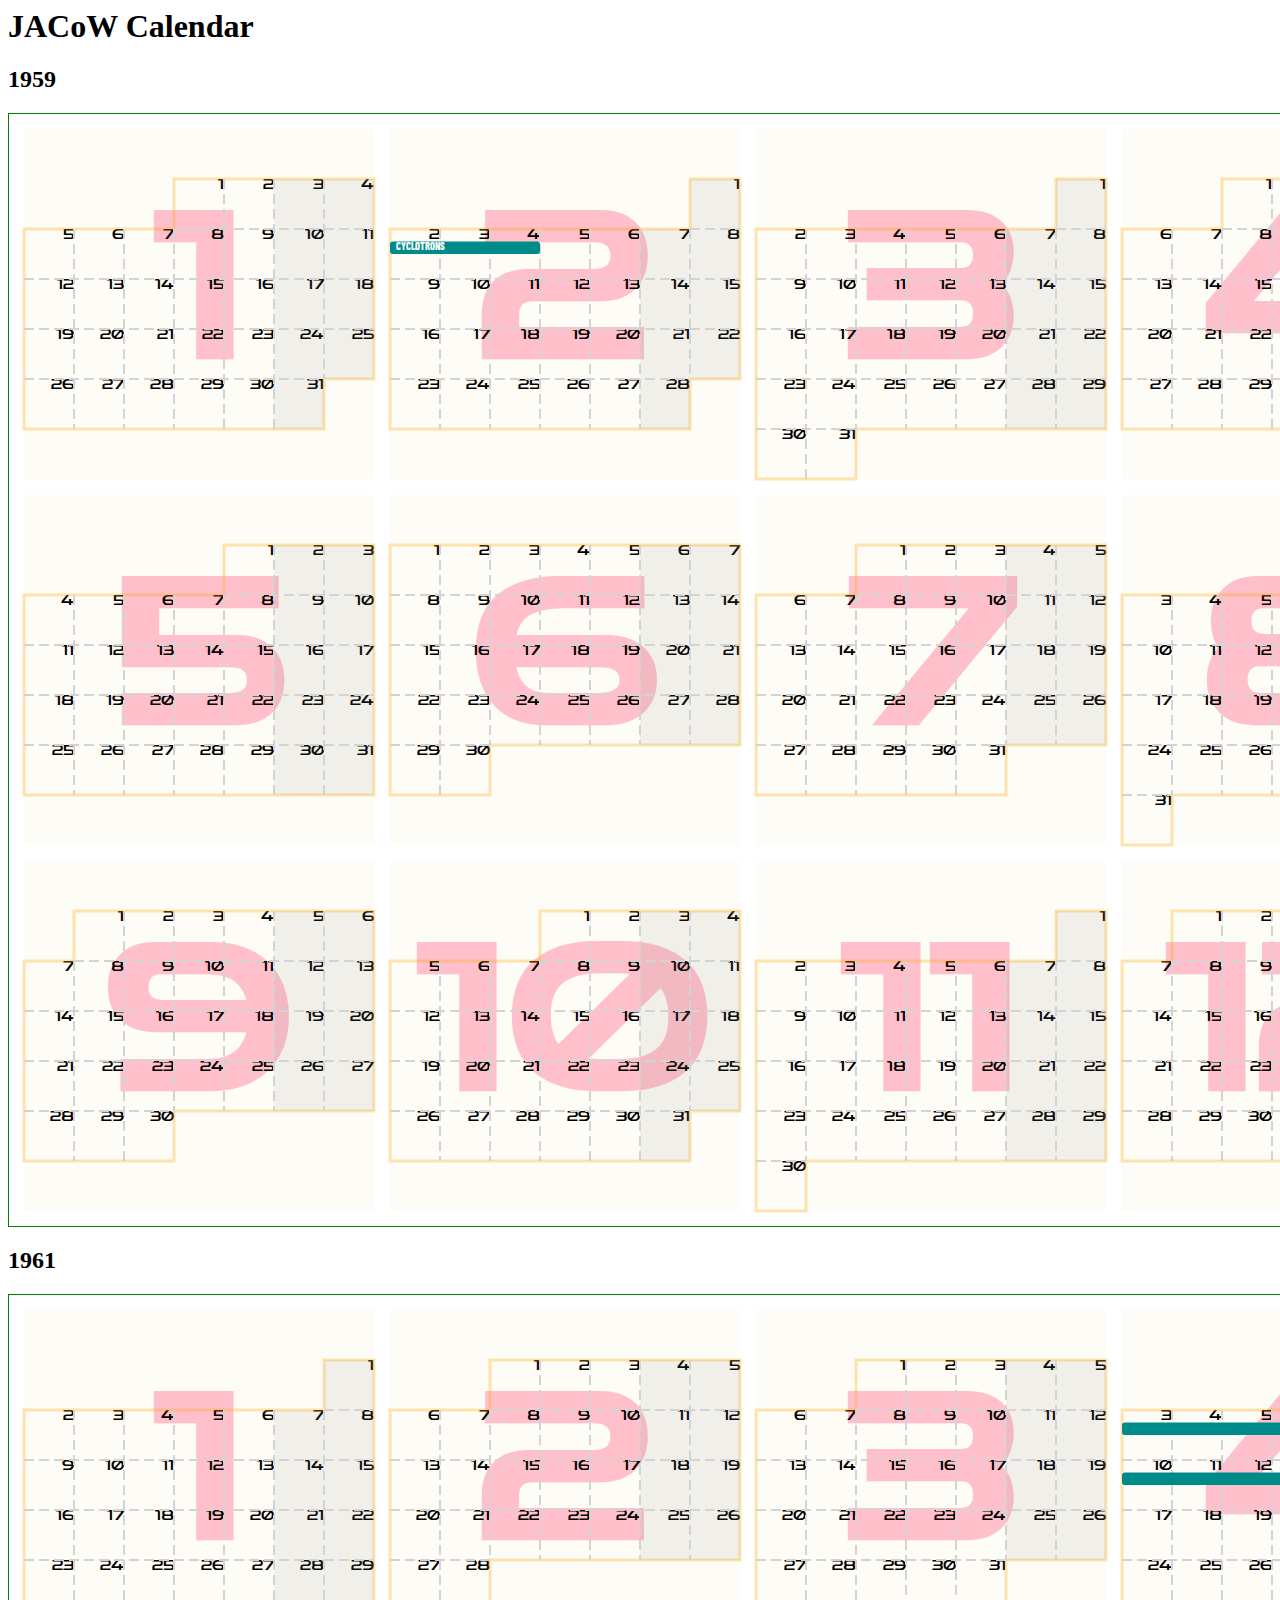
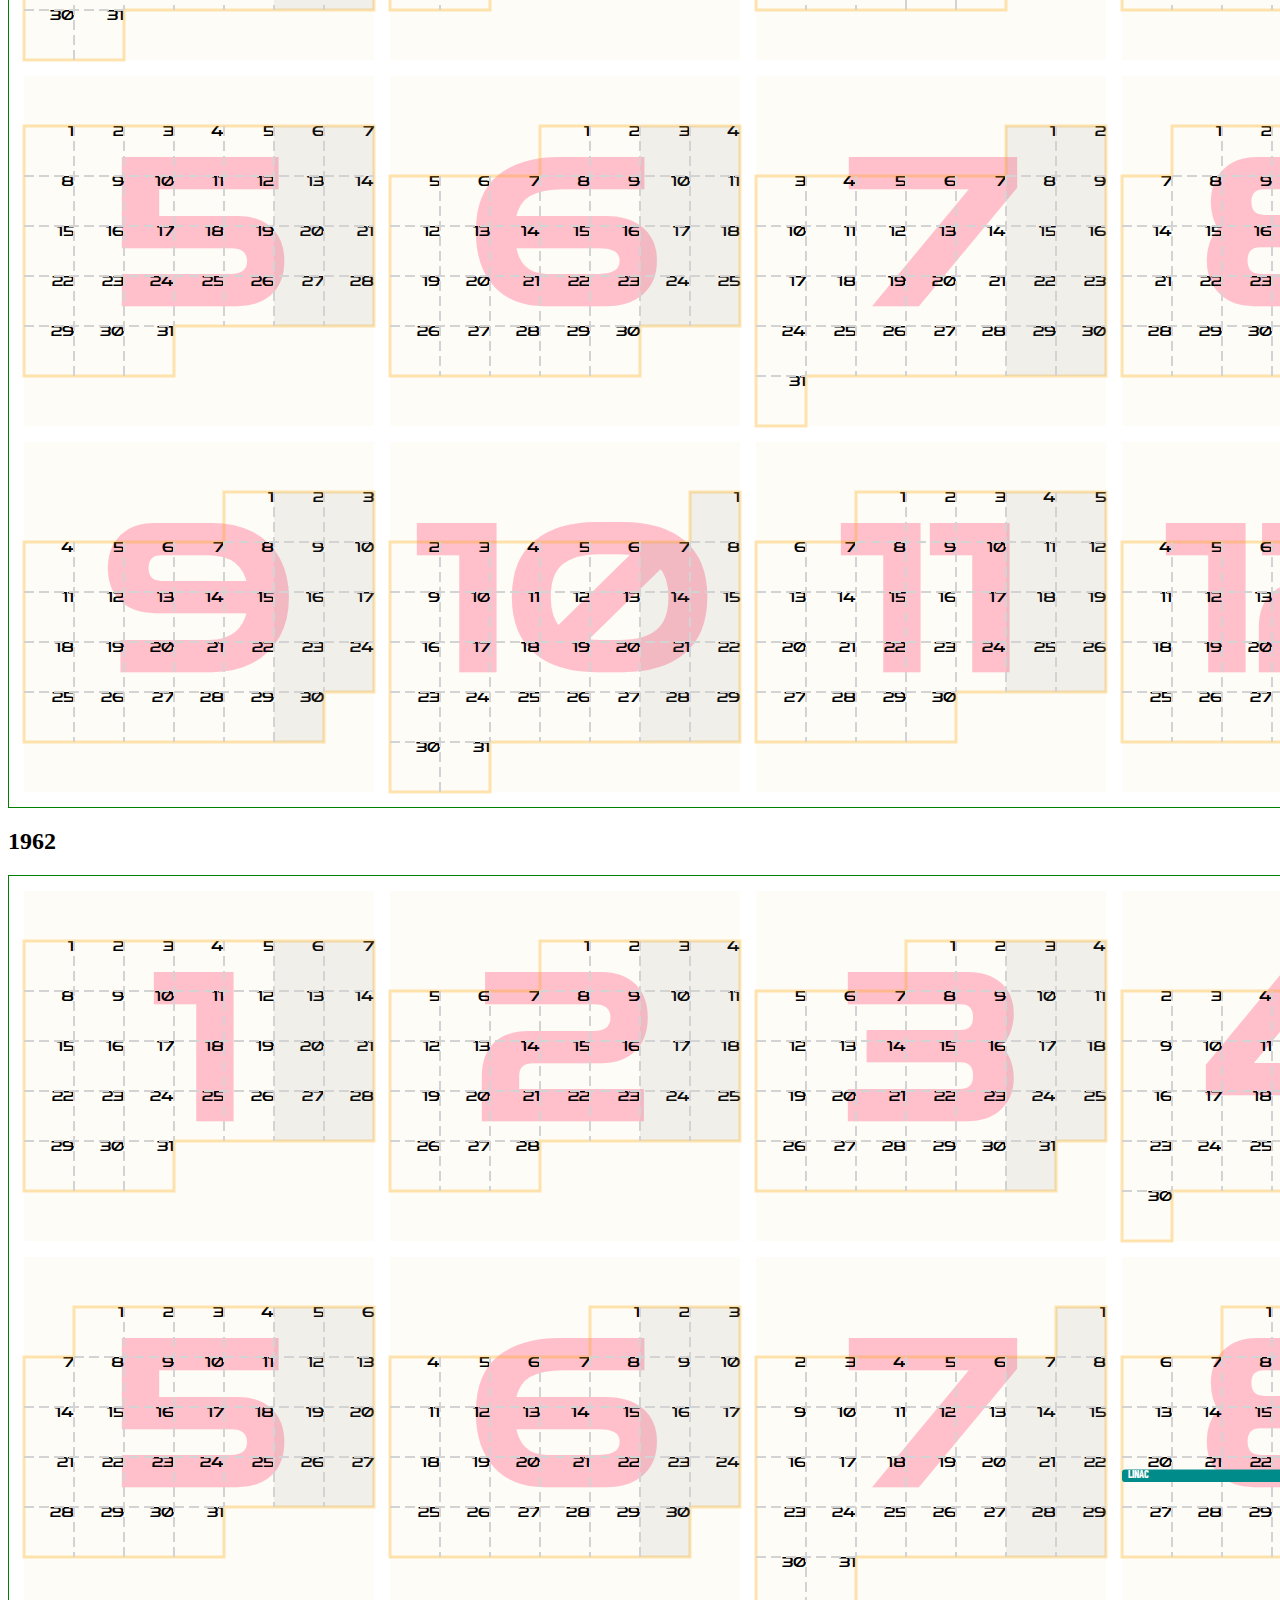
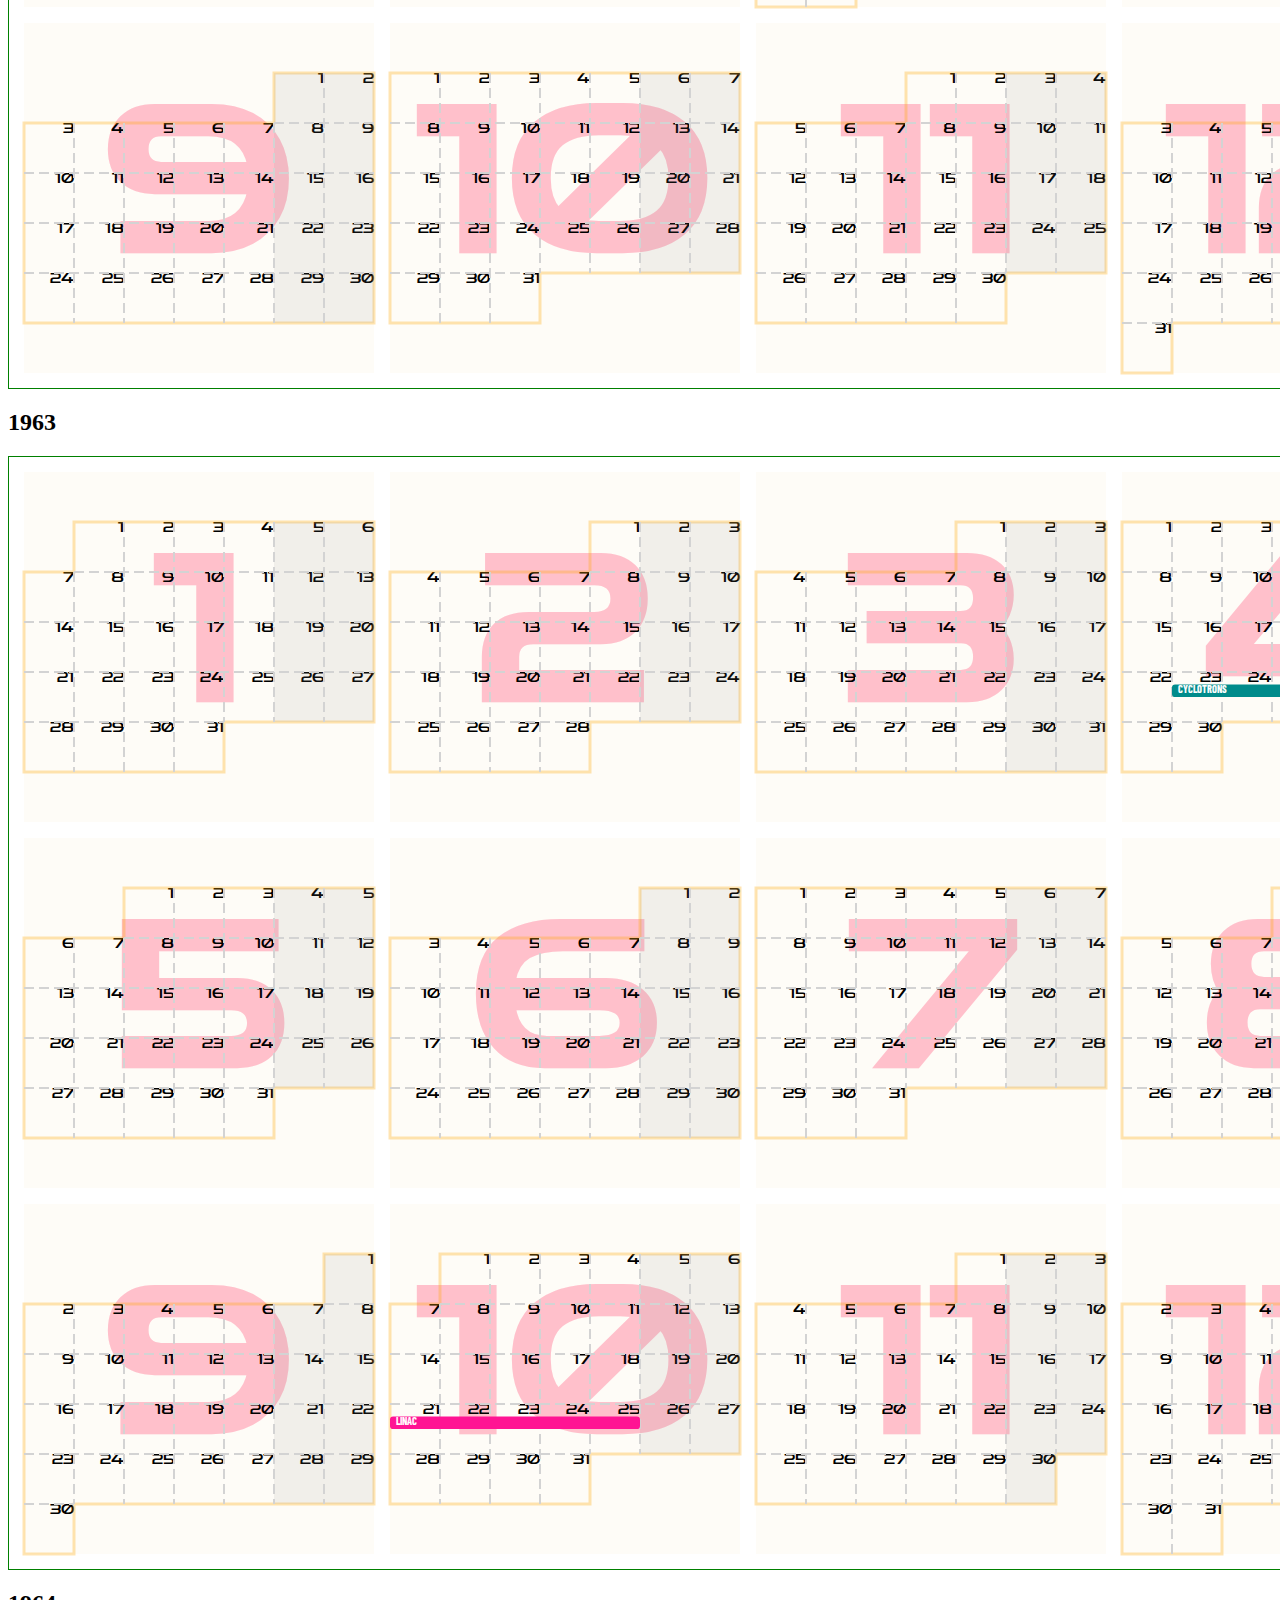
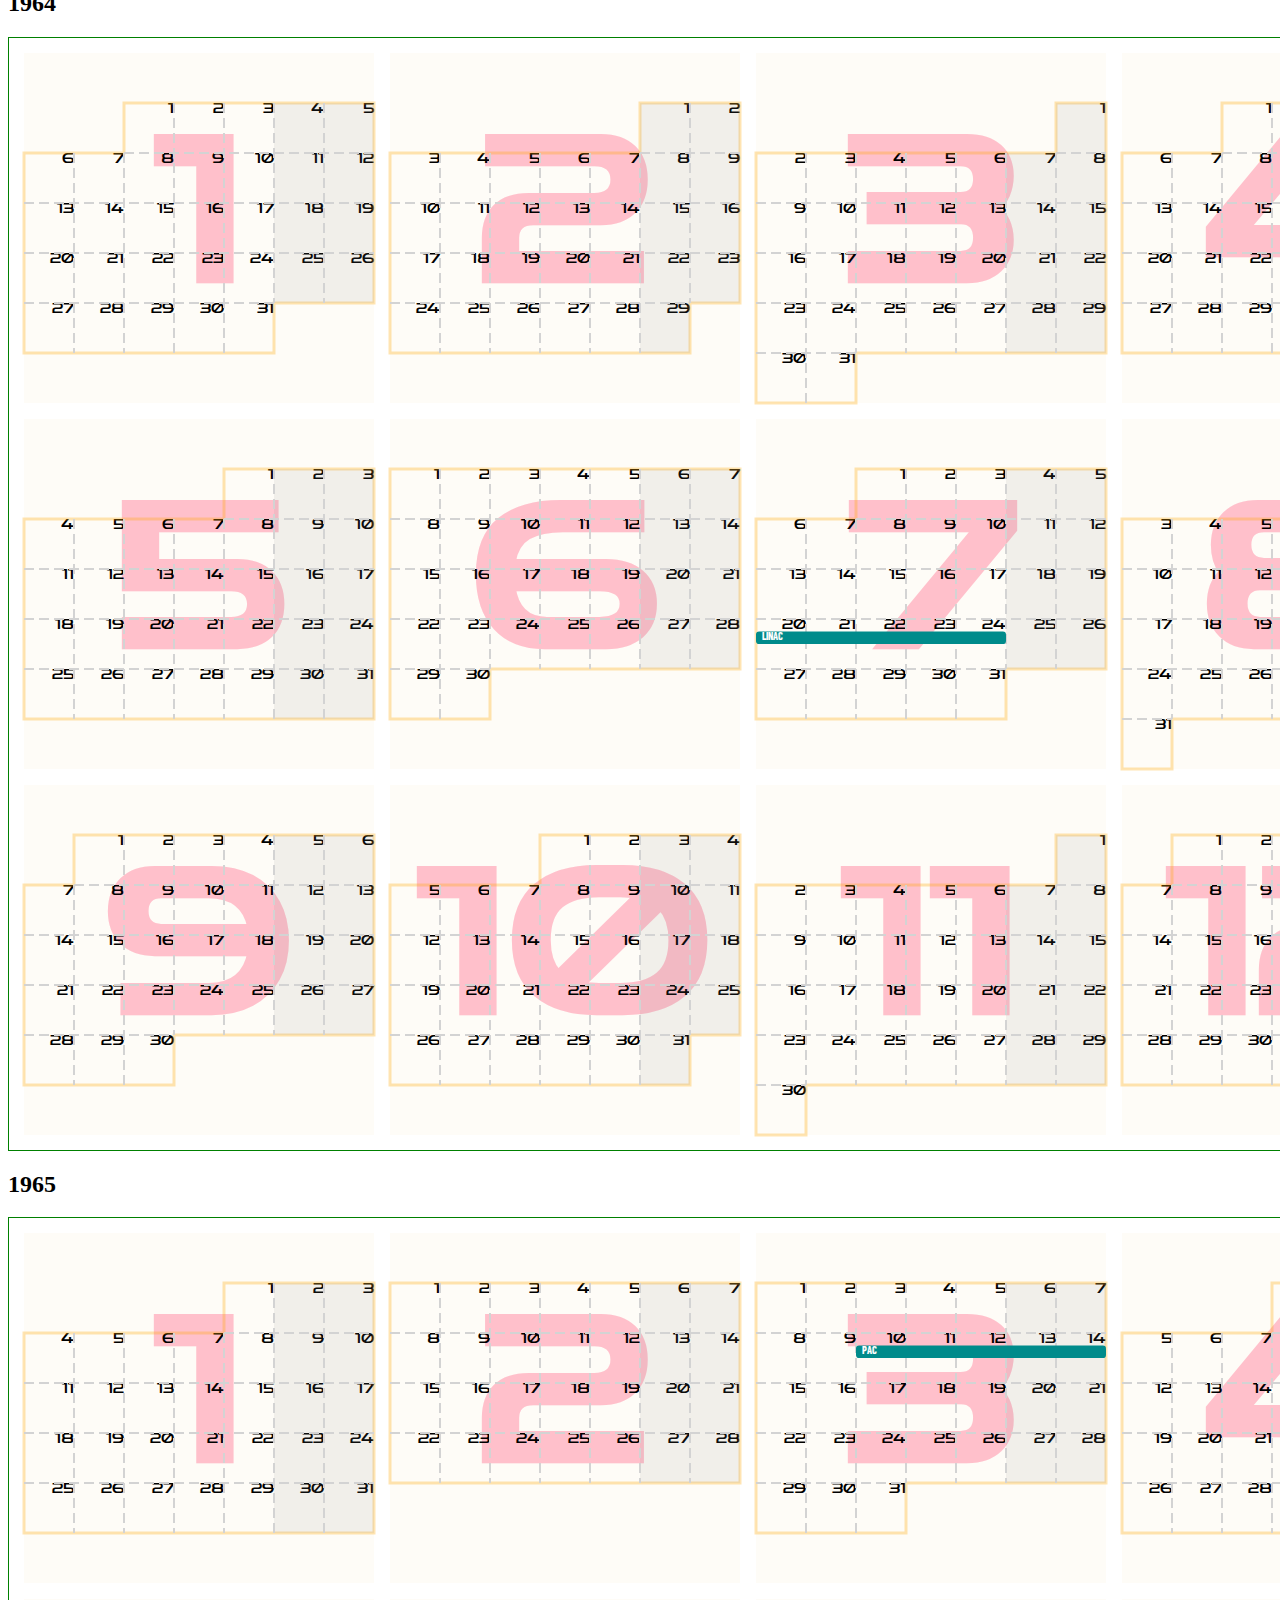
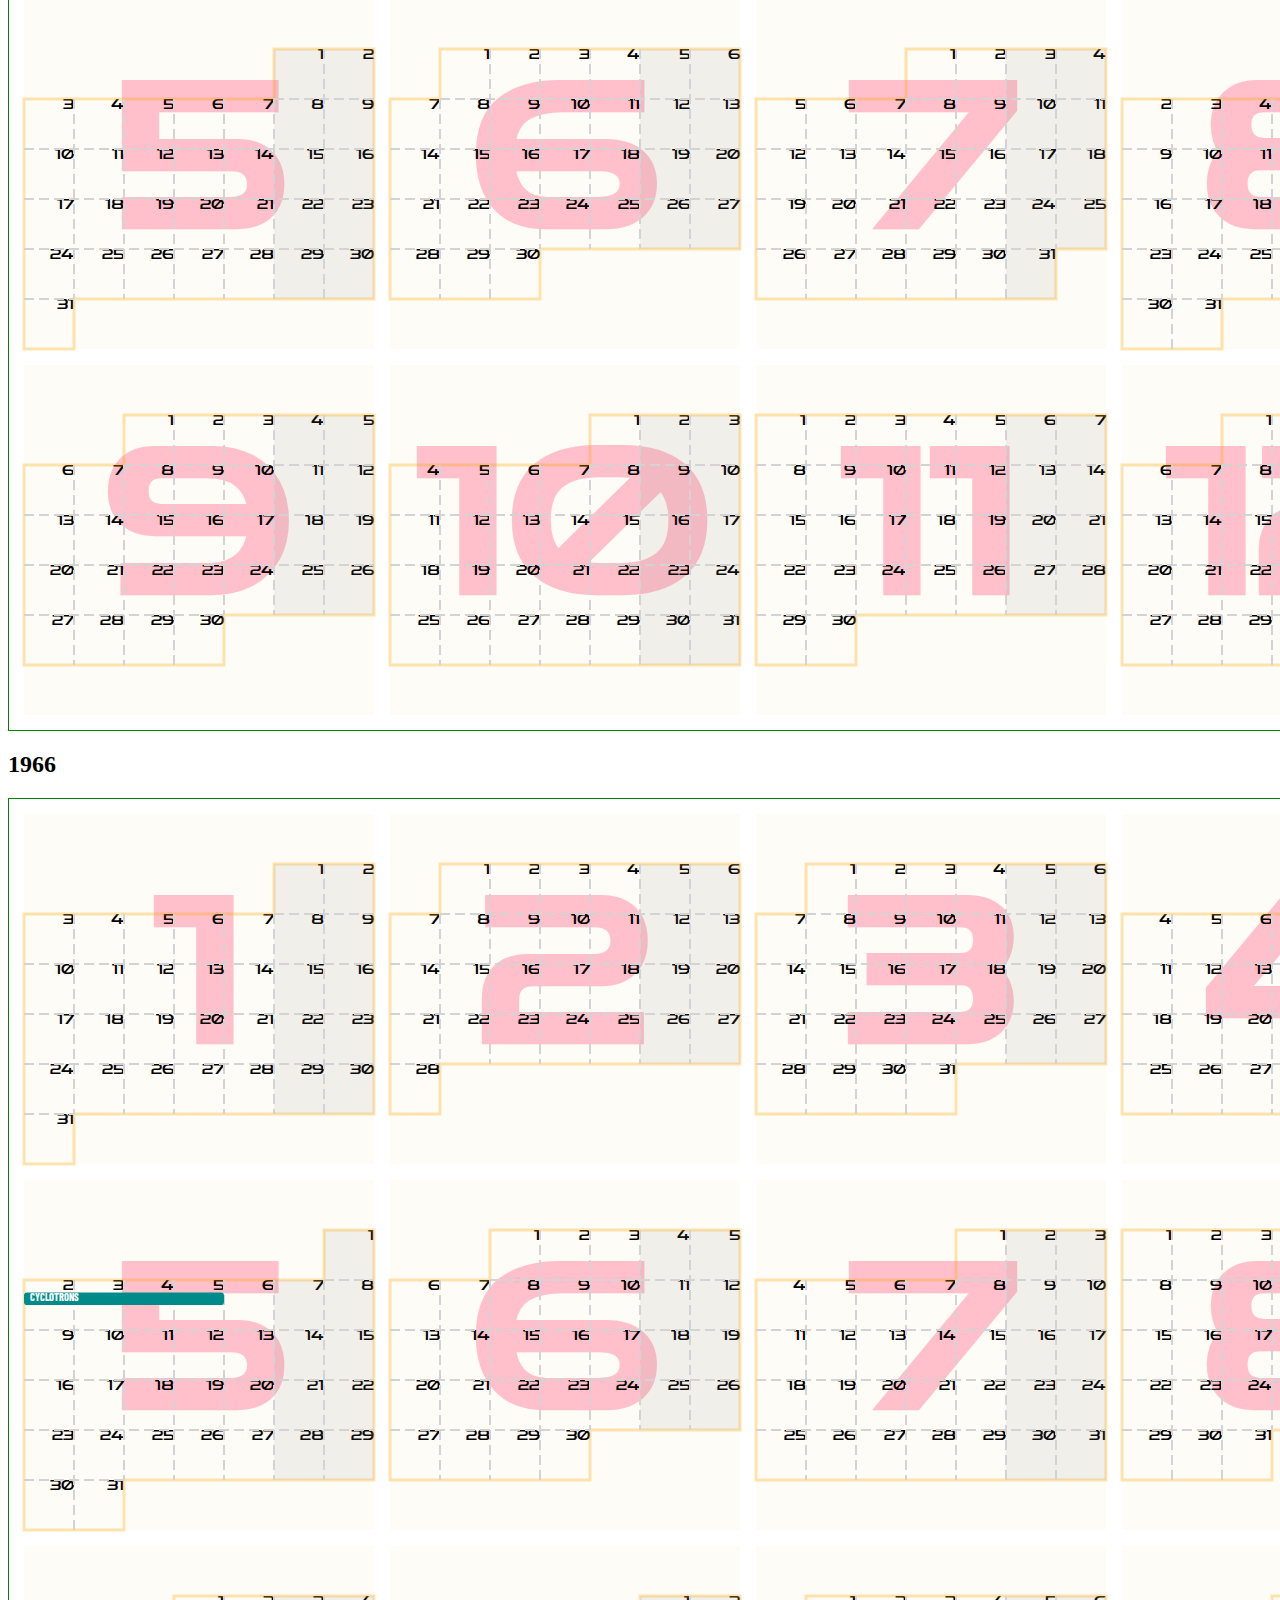
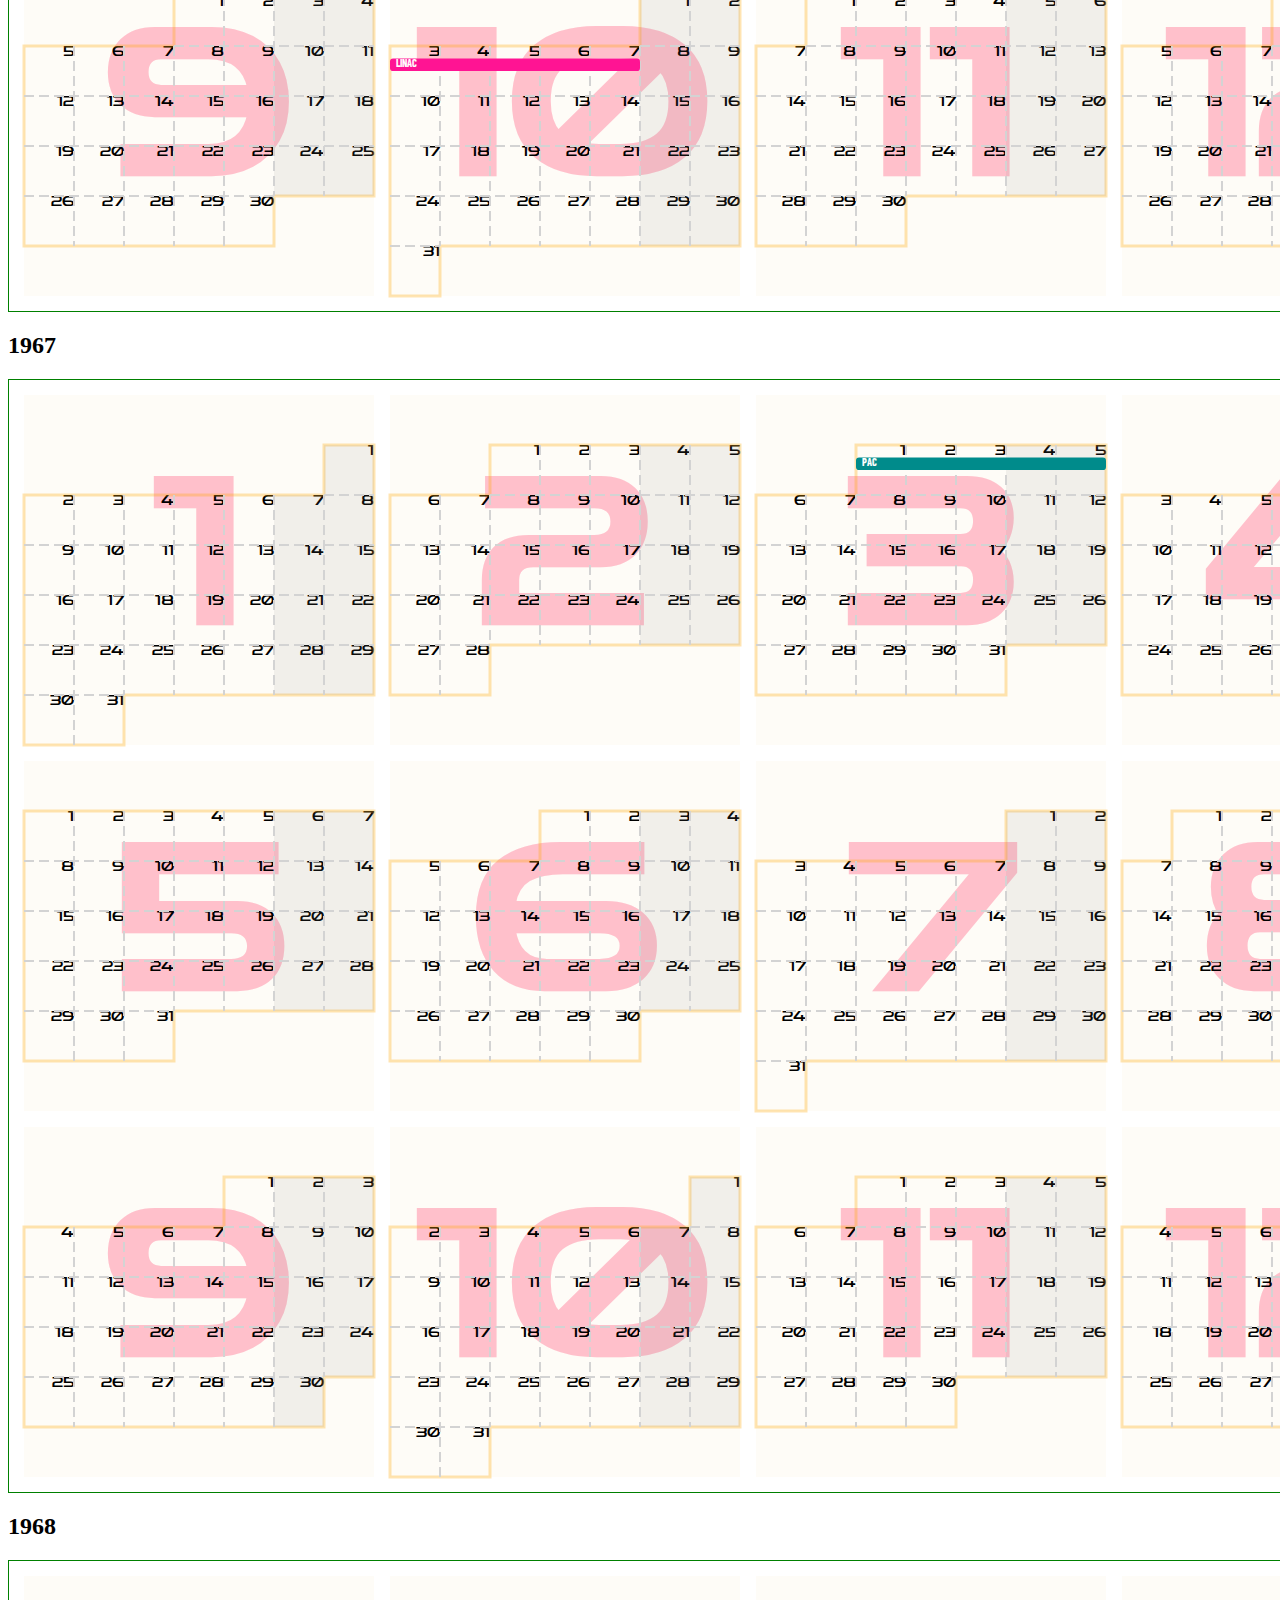
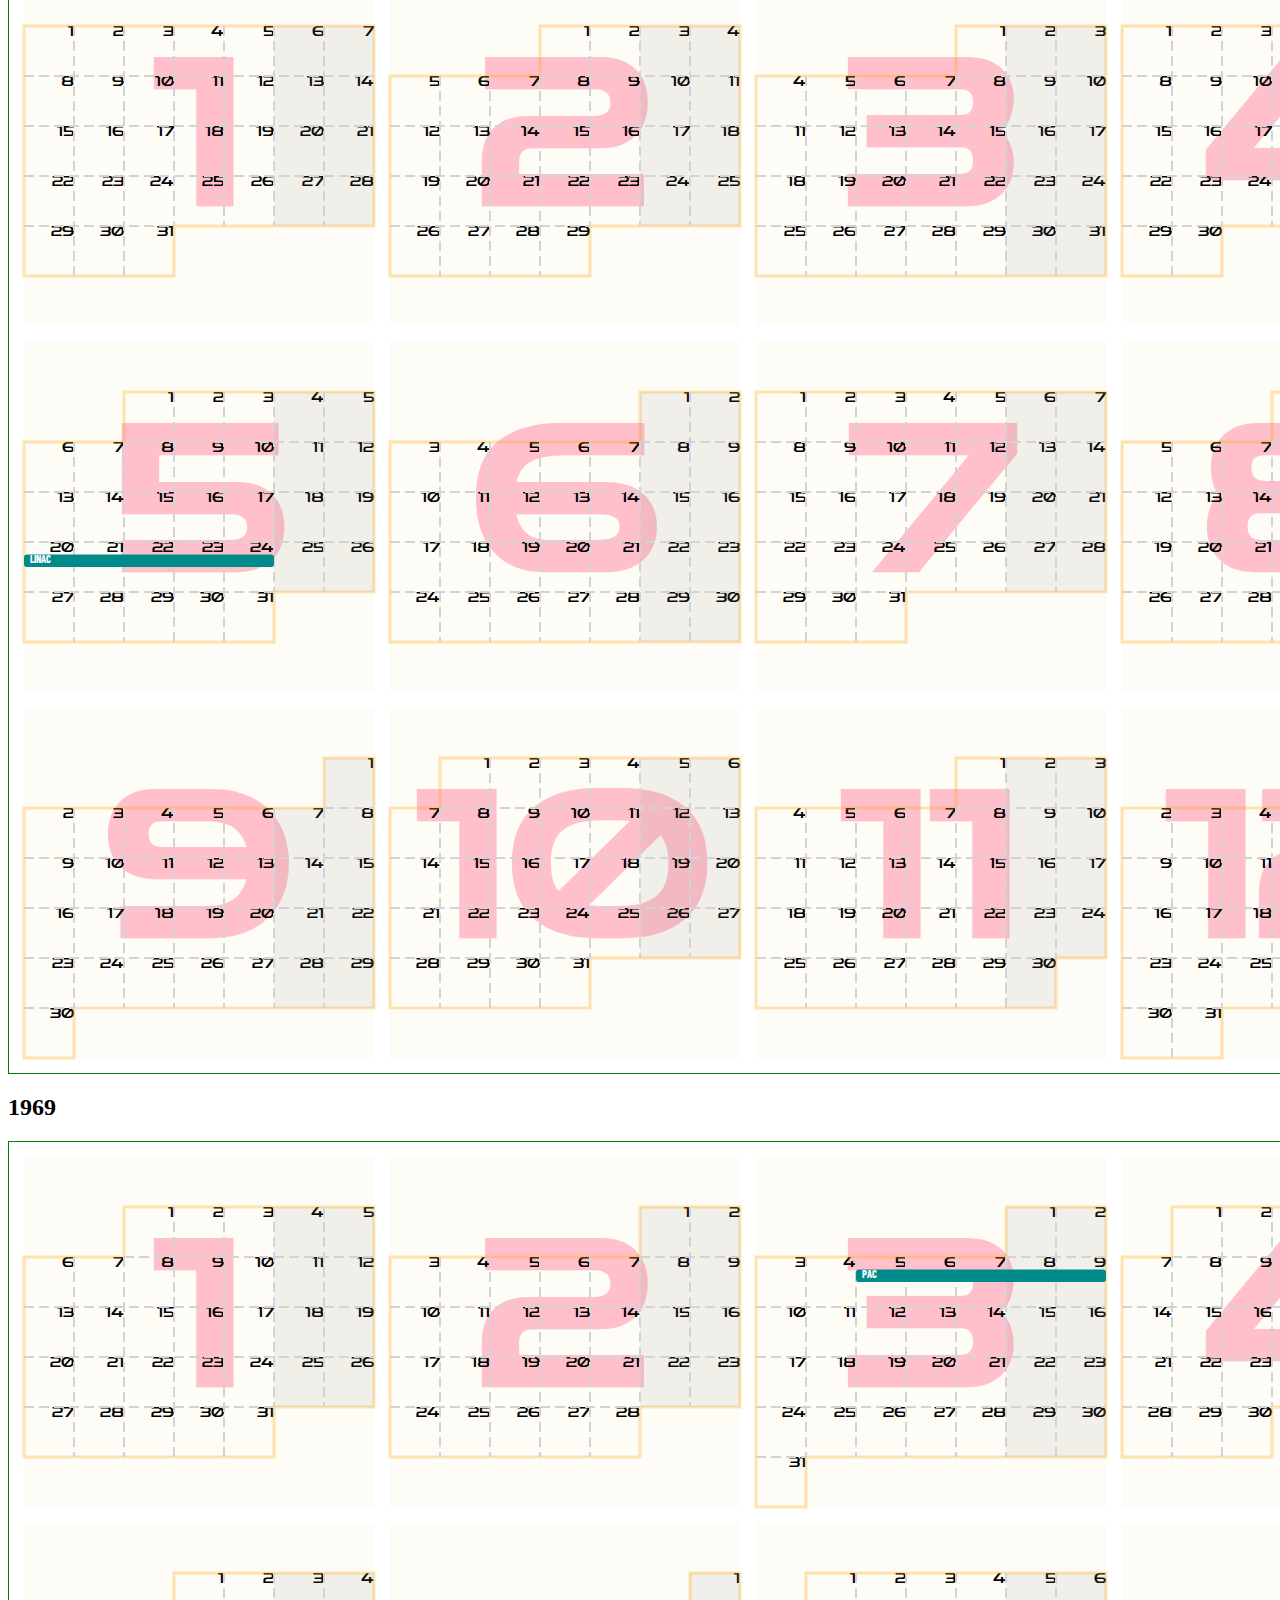
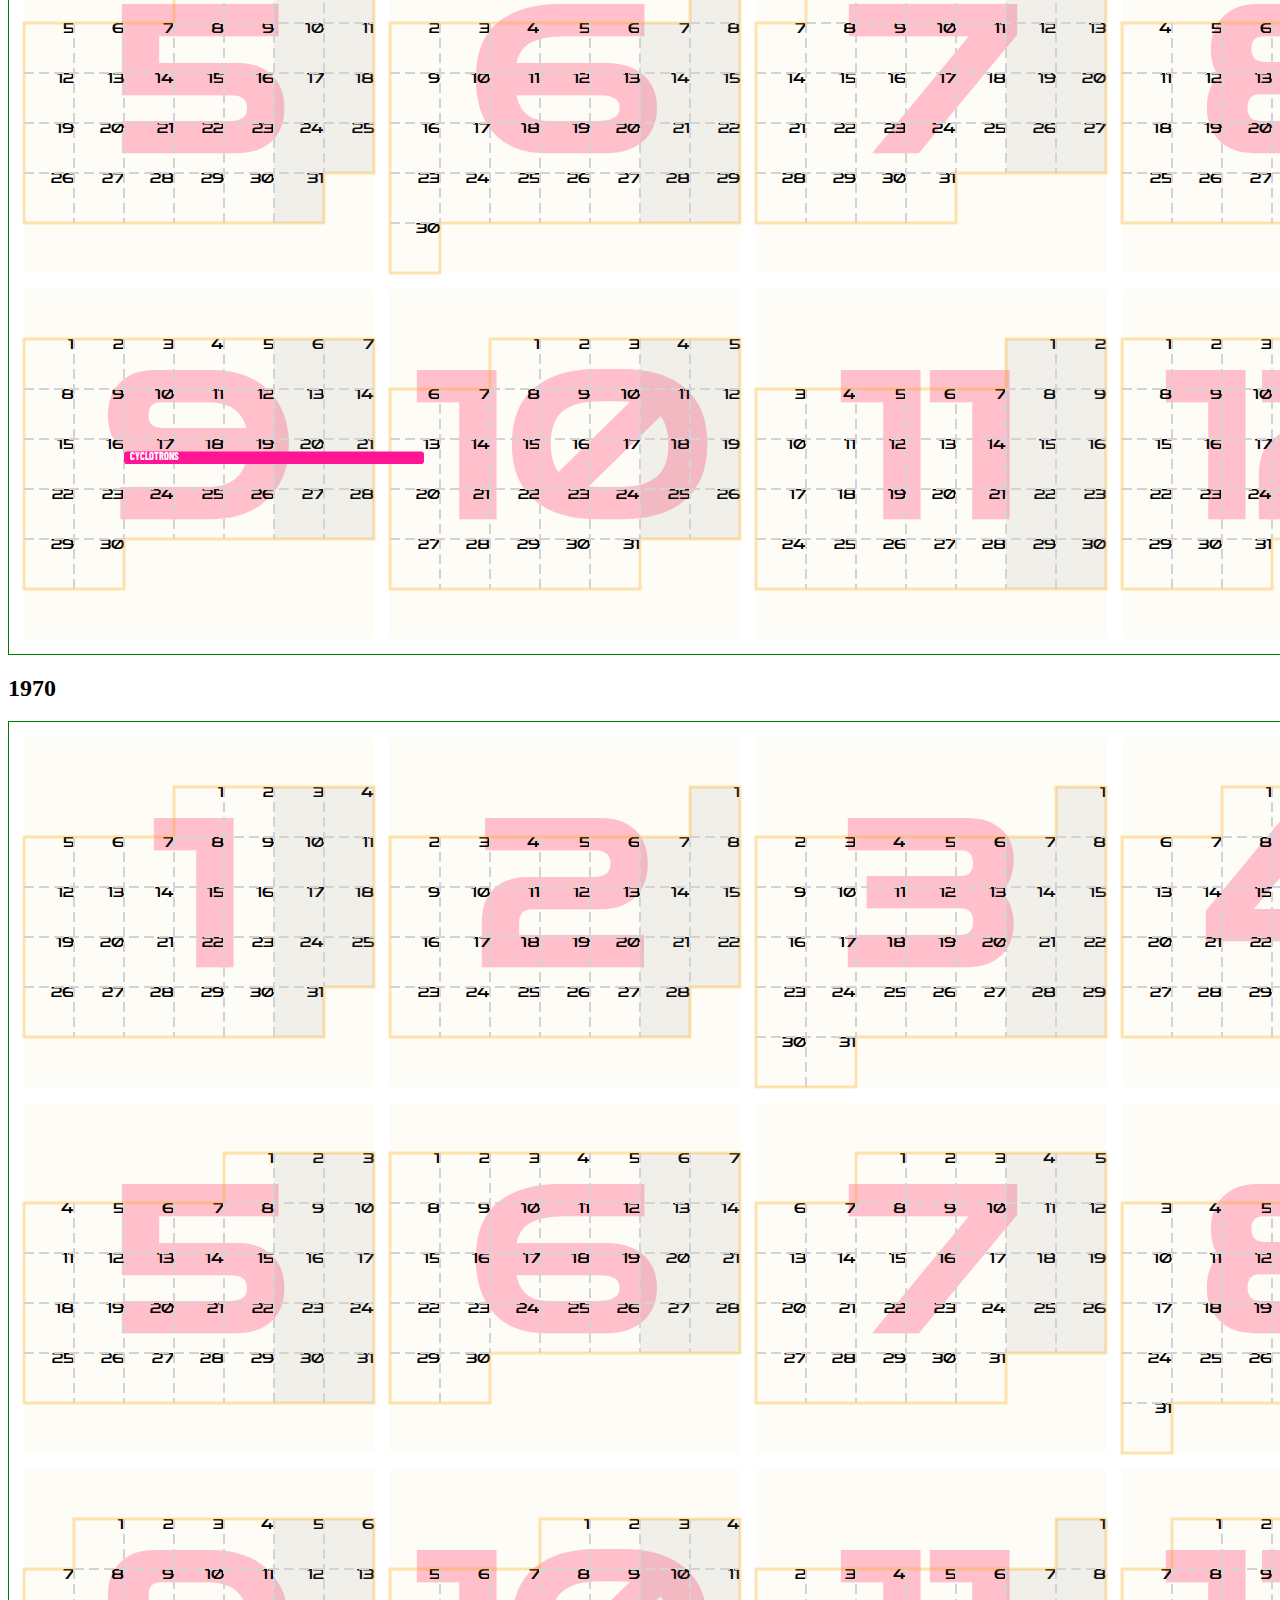
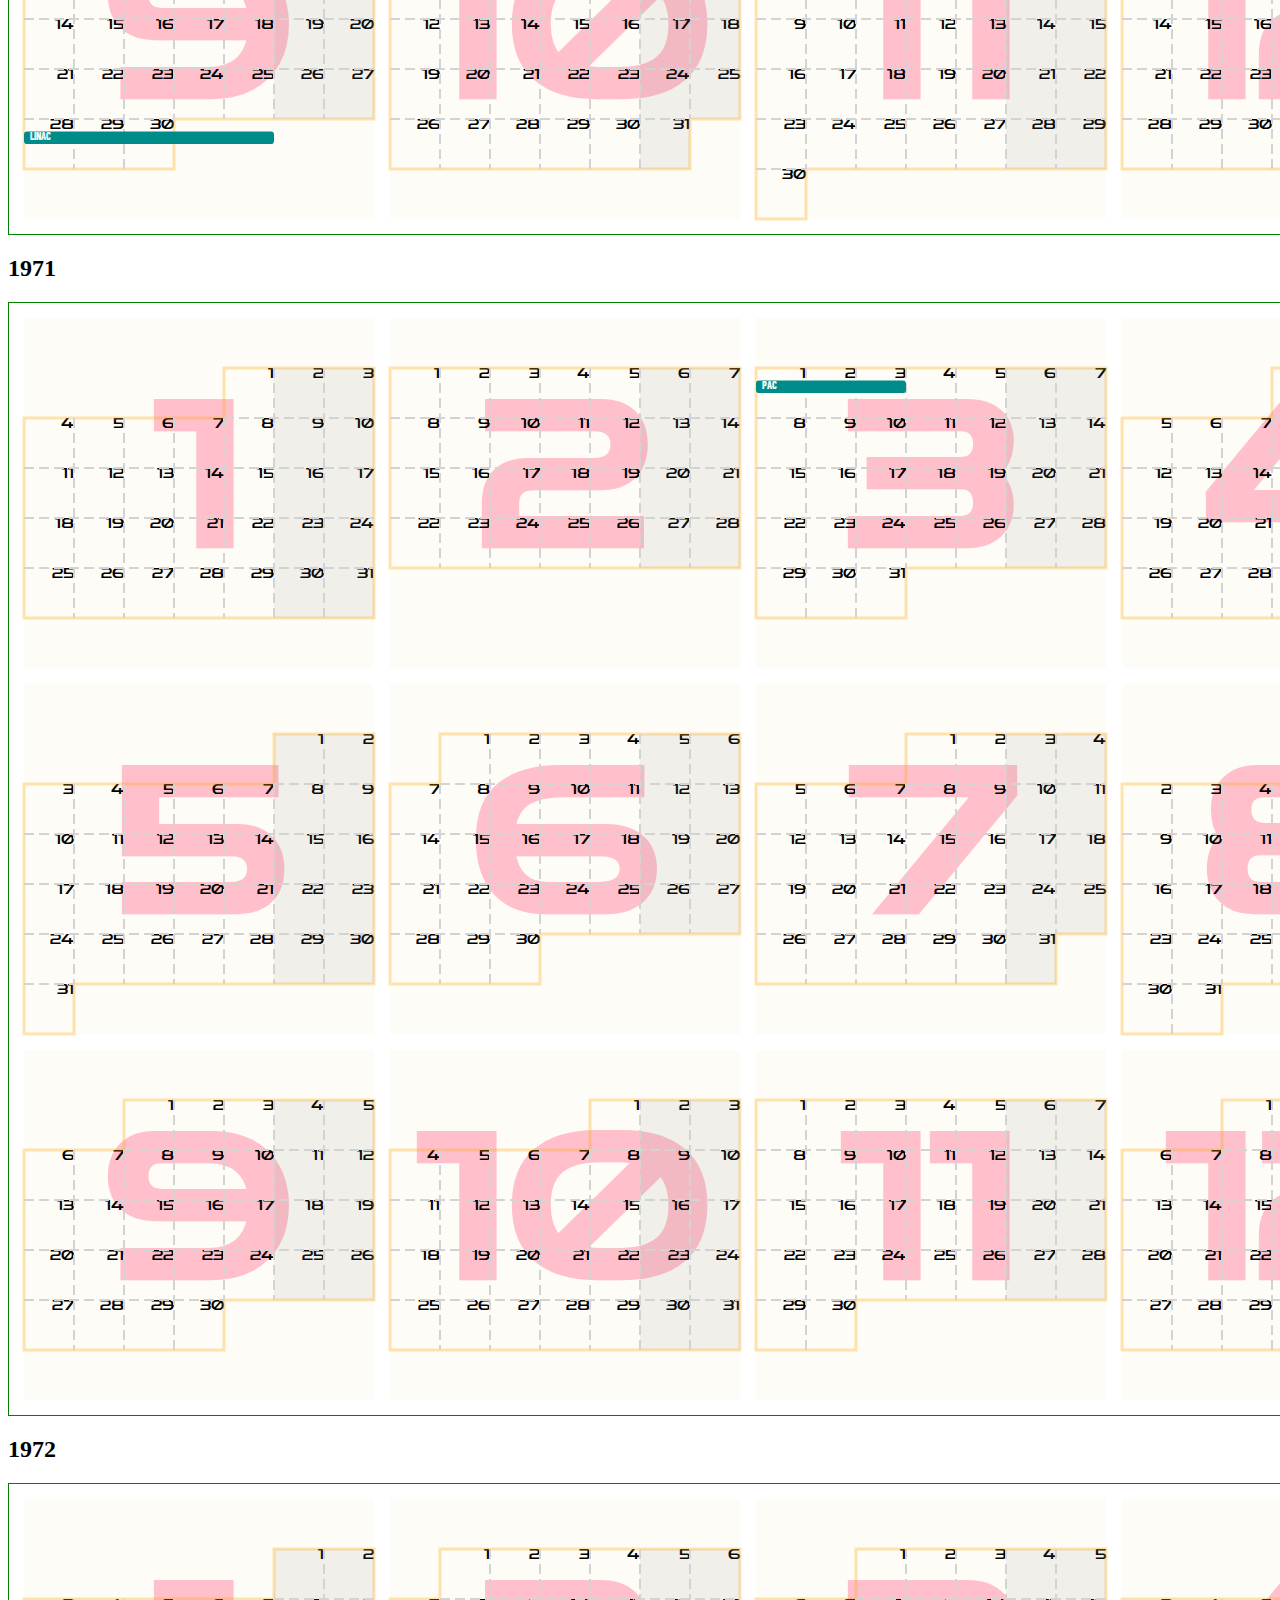
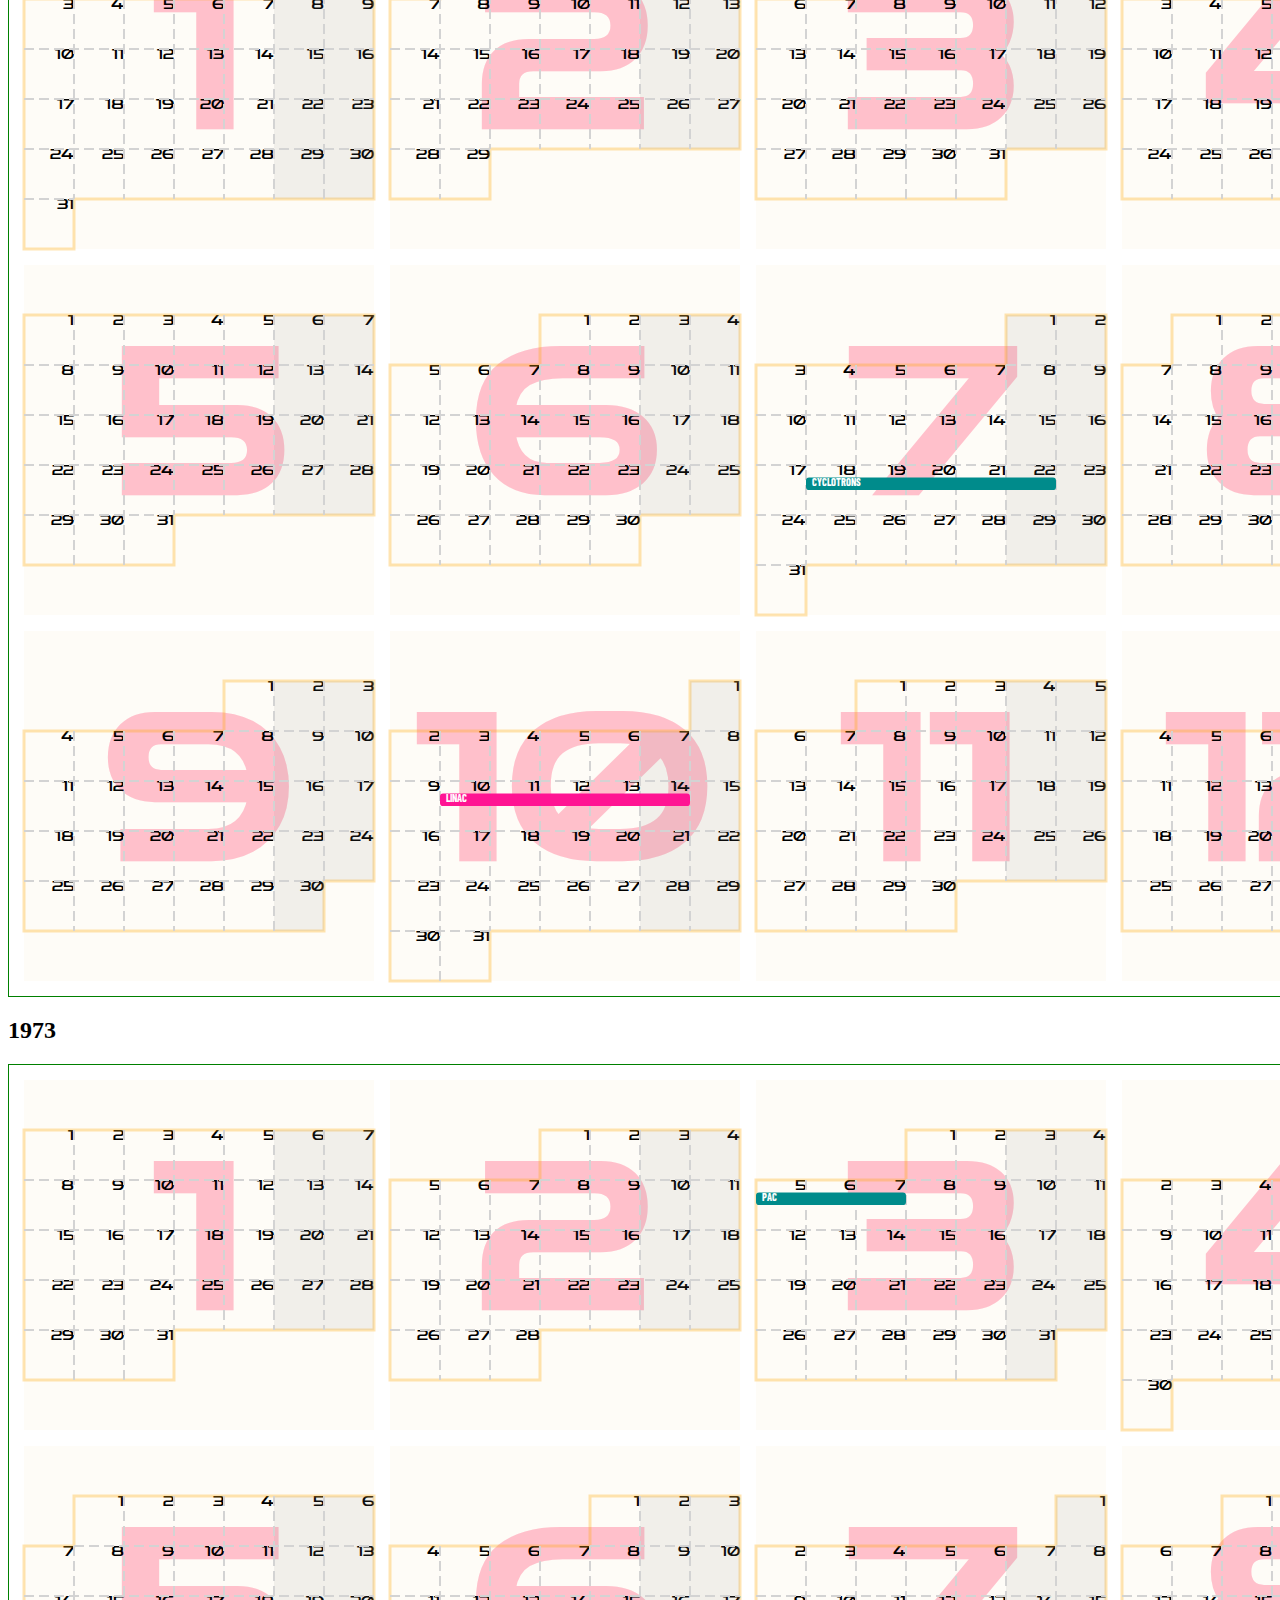
==== commit 9871a8b4: "Add files via upload" ====
--- a/jacow-events.html
+++ b/jacow-events.html
@@ -1 +1 @@
-<html><head><title>hello</title><meta something="hi"/></head><body><h1>test</h1><h2>1959</h2><object data="1959.svg" type="image/svg+xml">1959</object><h2>1961</h2><object data="1961.svg" type="image/svg+xml">1961</object><h2>1962</h2><object data="1962.svg" type="image/svg+xml">1962</object><h2>1963</h2><object data="1963.svg" type="image/svg+xml">1963</object><h2>1964</h2><object data="1964.svg" type="image/svg+xml">1964</object><h2>1965</h2><object data="1965.svg" type="image/svg+xml">1965</object><h2>1966</h2><object data="1966.svg" type="image/svg+xml">1966</object><h2>1967</h2><object data="1967.svg" type="image/svg+xml">1967</object><h2>1968</h2><object data="1968.svg" type="image/svg+xml">1968</object><h2>1969</h2><object data="1969.svg" type="image/svg+xml">1969</object><h2>1970</h2><object data="1970.svg" type="image/svg+xml">1970</object><h2>1971</h2><object data="1971.svg" type="image/svg+xml">1971</object><h2>1972</h2><object data="1972.svg" type="image/svg+xml">1972</object><h2>1973</h2><object data="1973.svg" type="image/svg+xml">1973</object><h2>1975</h2><object data="1975.svg" type="image/svg+xml">1975</object><h2>1976</h2><object data="1976.svg" type="image/svg+xml">1976</object><h2>1977</h2><object data="1977.svg" type="image/svg+xml">1977</object><h2>1978</h2><object data="1978.svg" type="image/svg+xml">1978</object><h2>1979</h2><object data="1979.svg" type="image/svg+xml">1979</object><h2>1980</h2><object data="1980.svg" type="image/svg+xml">1980</object><h2>1981</h2><object data="1981.svg" type="image/svg+xml">1981</object><h2>1983</h2><object data="1983.svg" type="image/svg+xml">1983</object><h2>1984</h2><object data="1984.svg" type="image/svg+xml">1984</object><h2>1985</h2><object data="1985.svg" type="image/svg+xml">1985</object><h2>1986</h2><object data="1986.svg" type="image/svg+xml">1986</object><h2>1987</h2><object data="1987.svg" type="image/svg+xml">1987</object><h2>1988</h2><object data="1988.svg" type="image/svg+xml">1988</object><h2>1989</h2><object data="1989.svg" type="image/svg+xml">1989</object><h2>1990</h2><object data="1990.svg" type="image/svg+xml">1990</object><h2>1991</h2><object data="1991.svg" type="image/svg+xml">1991</object><h2>1992</h2><object data="1992.svg" type="image/svg+xml">1992</object><h2>1993</h2><object data="1993.svg" type="image/svg+xml">1993</object><h2>1994</h2><object data="1994.svg" type="image/svg+xml">1994</object><h2>1995</h2><object data="1995.svg" type="image/svg+xml">1995</object><h2>1996</h2><object data="1996.svg" type="image/svg+xml">1996</object><h2>1997</h2><object data="1997.svg" type="image/svg+xml">1997</object><h2>1998</h2><object data="1998.svg" type="image/svg+xml">1998</object><h2>1999</h2><object data="1999.svg" type="image/svg+xml">1999</object><h2>2000</h2><object data="2000.svg" type="image/svg+xml">2000</object><h2>2001</h2><object data="2001.svg" type="image/svg+xml">2001</object><h2>2002</h2><object data="2002.svg" type="image/svg+xml">2002</object><h2>2003</h2><object data="2003.svg" type="image/svg+xml">2003</object><h2>2004</h2><object data="2004.svg" type="image/svg+xml">2004</object><h2>2005</h2><object data="2005.svg" type="image/svg+xml">2005</object><h2>2006</h2><object data="2006.svg" type="image/svg+xml">2006</object><h2>2007</h2><object data="2007.svg" type="image/svg+xml">2007</object><h2>2008</h2><object data="2008.svg" type="image/svg+xml">2008</object><h2>2009</h2><object data="2009.svg" type="image/svg+xml">2009</object><h2>2010</h2><object data="2010.svg" type="image/svg+xml">2010</object><h2>2011</h2><object data="2011.svg" type="image/svg+xml">2011</object><h2>2012</h2><object data="2012.svg" type="image/svg+xml">2012</object><h2>2013</h2><object data="2013.svg" type="image/svg+xml">2013</object><h2>2014</h2><object data="2014.svg" type="image/svg+xml">2014</object><h2>2015</h2><object data="2015.svg" type="image/svg+xml">2015</object><h2>2016</h2><object data="2016.svg" type="image/svg+xml">2016</object><h2>2017</h2><object data="2017.svg" type="image/svg+xml">2017</object><h2>2018</h2><object data="2018.svg" type="image/svg+xml">2018</object><h2>2019</h2><object data="2019.svg" type="image/svg+xml">2019</object><h2>2020</h2><object data="2020.svg" type="image/svg+xml">2020</object><h2>2021</h2><object data="2021.svg" type="image/svg+xml">2021</object><h2>2022</h2><object data="2022.svg" type="image/svg+xml">2022</object><h2>2023</h2><object data="2023.svg" type="image/svg+xml">2023</object><h2>2024</h2><object data="2024.svg" type="image/svg+xml">2024</object><h2>2025</h2><object data="2025.svg" type="image/svg+xml">2025</object></body></html>+<html><head><title>JACoW Calendar</title><meta something="hi"/></head><body><h1>JACoW Calendar</h1><h2>1959</h2><object data="cal/1959.svg" type="image/svg+xml">1959</object><h2>1961</h2><object data="cal/1961.svg" type="image/svg+xml">1961</object><h2>1962</h2><object data="cal/1962.svg" type="image/svg+xml">1962</object><h2>1963</h2><object data="cal/1963.svg" type="image/svg+xml">1963</object><h2>1964</h2><object data="cal/1964.svg" type="image/svg+xml">1964</object><h2>1965</h2><object data="cal/1965.svg" type="image/svg+xml">1965</object><h2>1966</h2><object data="cal/1966.svg" type="image/svg+xml">1966</object><h2>1967</h2><object data="cal/1967.svg" type="image/svg+xml">1967</object><h2>1968</h2><object data="cal/1968.svg" type="image/svg+xml">1968</object><h2>1969</h2><object data="cal/1969.svg" type="image/svg+xml">1969</object><h2>1970</h2><object data="cal/1970.svg" type="image/svg+xml">1970</object><h2>1971</h2><object data="cal/1971.svg" type="image/svg+xml">1971</object><h2>1972</h2><object data="cal/1972.svg" type="image/svg+xml">1972</object><h2>1973</h2><object data="cal/1973.svg" type="image/svg+xml">1973</object><h2>1975</h2><object data="cal/1975.svg" type="image/svg+xml">1975</object><h2>1976</h2><object data="cal/1976.svg" type="image/svg+xml">1976</object><h2>1977</h2><object data="cal/1977.svg" type="image/svg+xml">1977</object><h2>1978</h2><object data="cal/1978.svg" type="image/svg+xml">1978</object><h2>1979</h2><object data="cal/1979.svg" type="image/svg+xml">1979</object><h2>1980</h2><object data="cal/1980.svg" type="image/svg+xml">1980</object><h2>1981</h2><object data="cal/1981.svg" type="image/svg+xml">1981</object><h2>1983</h2><object data="cal/1983.svg" type="image/svg+xml">1983</object><h2>1984</h2><object data="cal/1984.svg" type="image/svg+xml">1984</object><h2>1985</h2><object data="cal/1985.svg" type="image/svg+xml">1985</object><h2>1986</h2><object data="cal/1986.svg" type="image/svg+xml">1986</object><h2>1987</h2><object data="cal/1987.svg" type="image/svg+xml">1987</object><h2>1988</h2><object data="cal/1988.svg" type="image/svg+xml">1988</object><h2>1989</h2><object data="cal/1989.svg" type="image/svg+xml">1989</object><h2>1990</h2><object data="cal/1990.svg" type="image/svg+xml">1990</object><h2>1991</h2><object data="cal/1991.svg" type="image/svg+xml">1991</object><h2>1992</h2><object data="cal/1992.svg" type="image/svg+xml">1992</object><h2>1993</h2><object data="cal/1993.svg" type="image/svg+xml">1993</object><h2>1994</h2><object data="cal/1994.svg" type="image/svg+xml">1994</object><h2>1995</h2><object data="cal/1995.svg" type="image/svg+xml">1995</object><h2>1996</h2><object data="cal/1996.svg" type="image/svg+xml">1996</object><h2>1997</h2><object data="cal/1997.svg" type="image/svg+xml">1997</object><h2>1998</h2><object data="cal/1998.svg" type="image/svg+xml">1998</object><h2>1999</h2><object data="cal/1999.svg" type="image/svg+xml">1999</object><h2>2000</h2><object data="cal/2000.svg" type="image/svg+xml">2000</object><h2>2001</h2><object data="cal/2001.svg" type="image/svg+xml">2001</object><h2>2002</h2><object data="cal/2002.svg" type="image/svg+xml">2002</object><h2>2003</h2><object data="cal/2003.svg" type="image/svg+xml">2003</object><h2>2004</h2><object data="cal/2004.svg" type="image/svg+xml">2004</object><h2>2005</h2><object data="cal/2005.svg" type="image/svg+xml">2005</object><h2>2006</h2><object data="cal/2006.svg" type="image/svg+xml">2006</object><h2>2007</h2><object data="cal/2007.svg" type="image/svg+xml">2007</object><h2>2008</h2><object data="cal/2008.svg" type="image/svg+xml">2008</object><h2>2009</h2><object data="cal/2009.svg" type="image/svg+xml">2009</object><h2>2010</h2><object data="cal/2010.svg" type="image/svg+xml">2010</object><h2>2011</h2><object data="cal/2011.svg" type="image/svg+xml">2011</object><h2>2012</h2><object data="cal/2012.svg" type="image/svg+xml">2012</object><h2>2013</h2><object data="cal/2013.svg" type="image/svg+xml">2013</object><h2>2014</h2><object data="cal/2014.svg" type="image/svg+xml">2014</object><h2>2015</h2><object data="cal/2015.svg" type="image/svg+xml">2015</object><h2>2016</h2><object data="cal/2016.svg" type="image/svg+xml">2016</object><h2>2017</h2><object data="cal/2017.svg" type="image/svg+xml">2017</object><h2>2018</h2><object data="cal/2018.svg" type="image/svg+xml">2018</object><h2>2019</h2><object data="cal/2019.svg" type="image/svg+xml">2019</object><h2>2020</h2><object data="cal/2020.svg" type="image/svg+xml">2020</object><h2>2021</h2><object data="cal/2021.svg" type="image/svg+xml">2021</object><h2>2022</h2><object data="cal/2022.svg" type="image/svg+xml">2022</object><h2>2023</h2><object data="cal/2023.svg" type="image/svg+xml">2023</object><h2>2024</h2><object data="cal/2024.svg" type="image/svg+xml">2024</object><h2>2025</h2><object data="cal/2025.svg" type="image/svg+xml">2025</object></body></html>